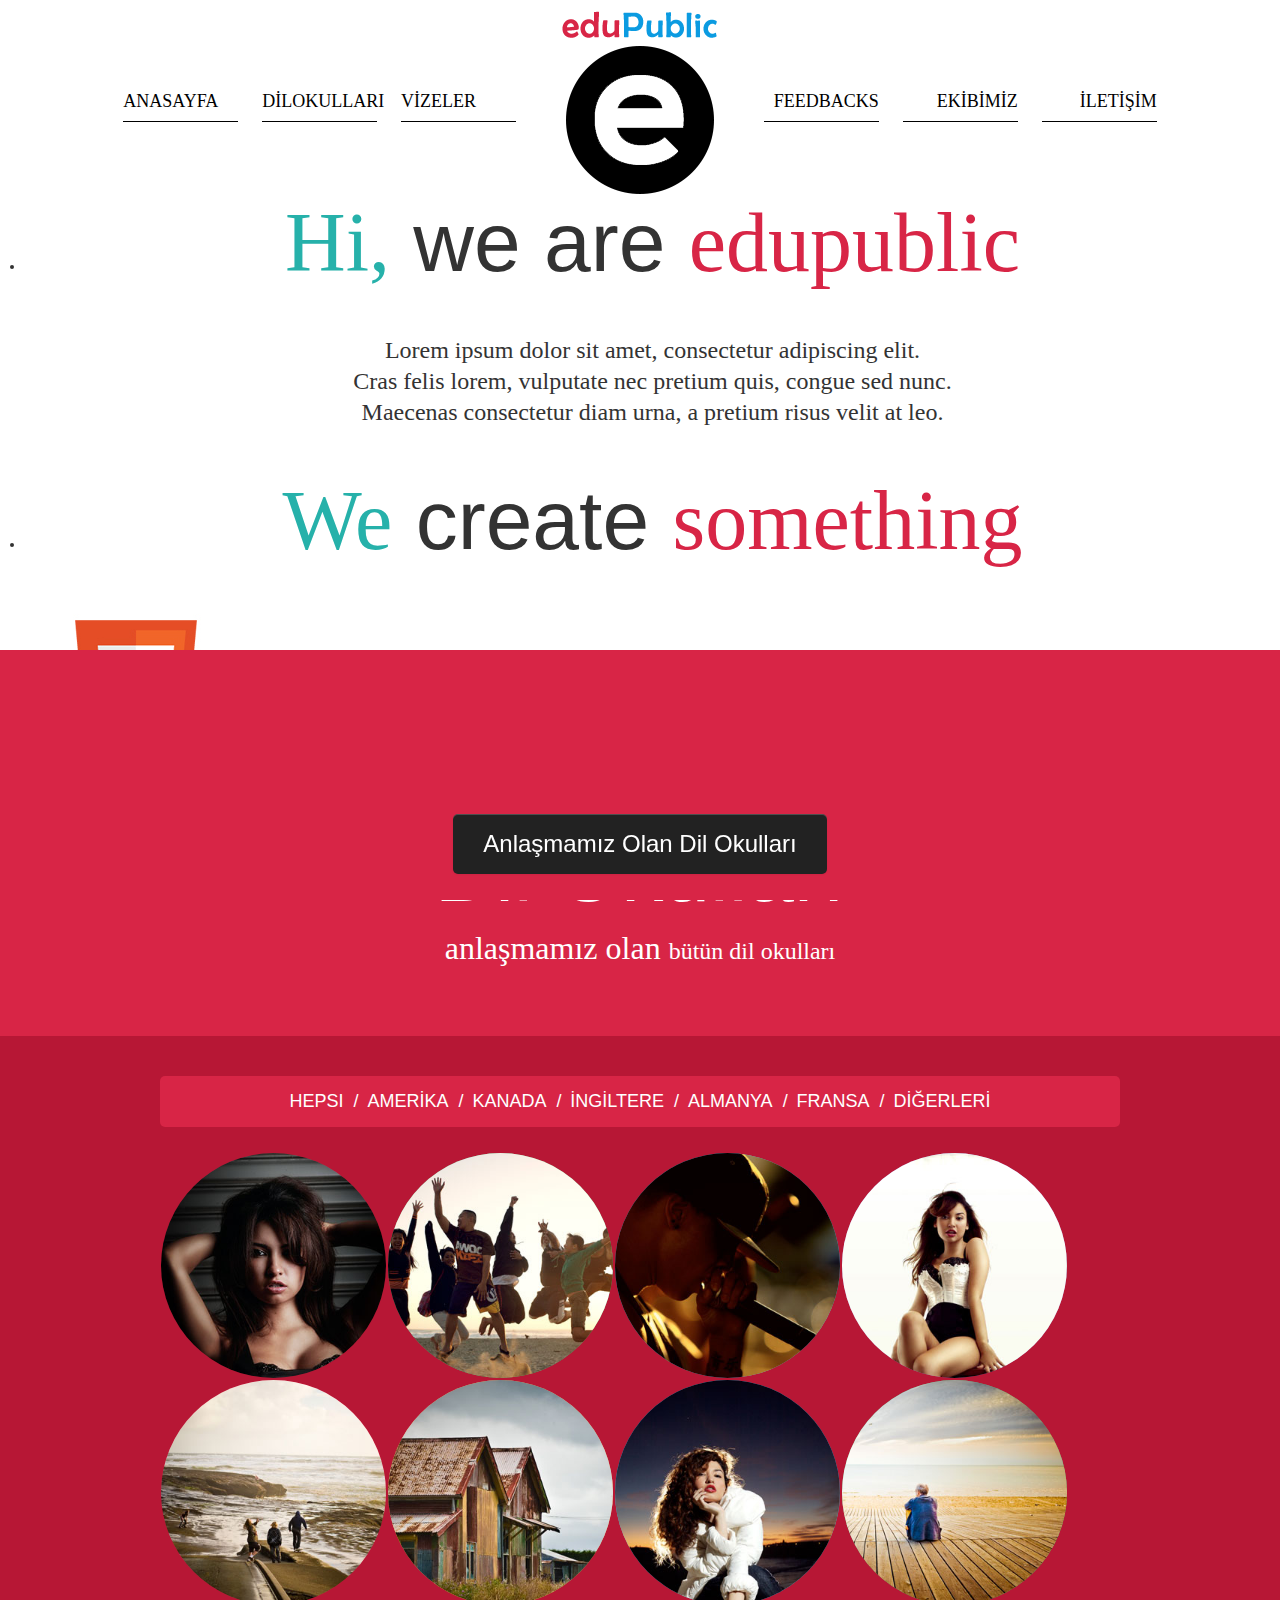
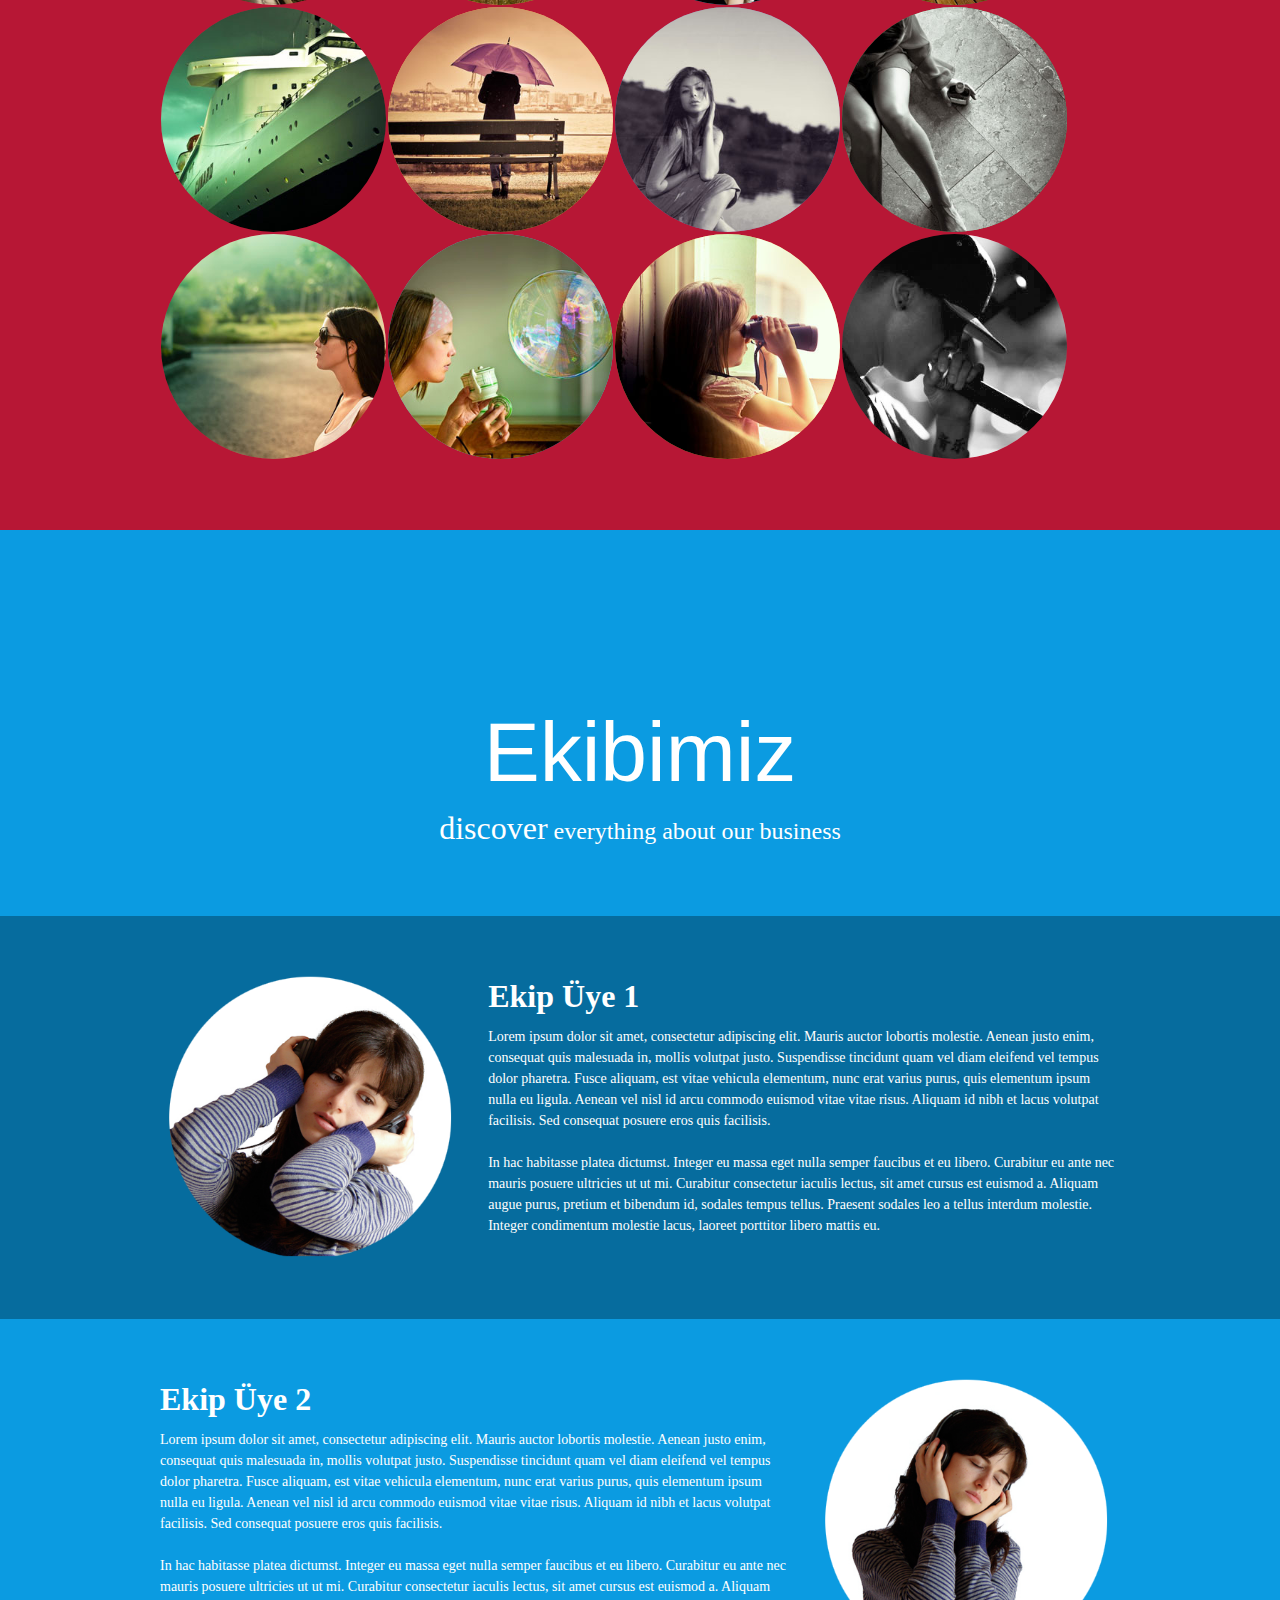
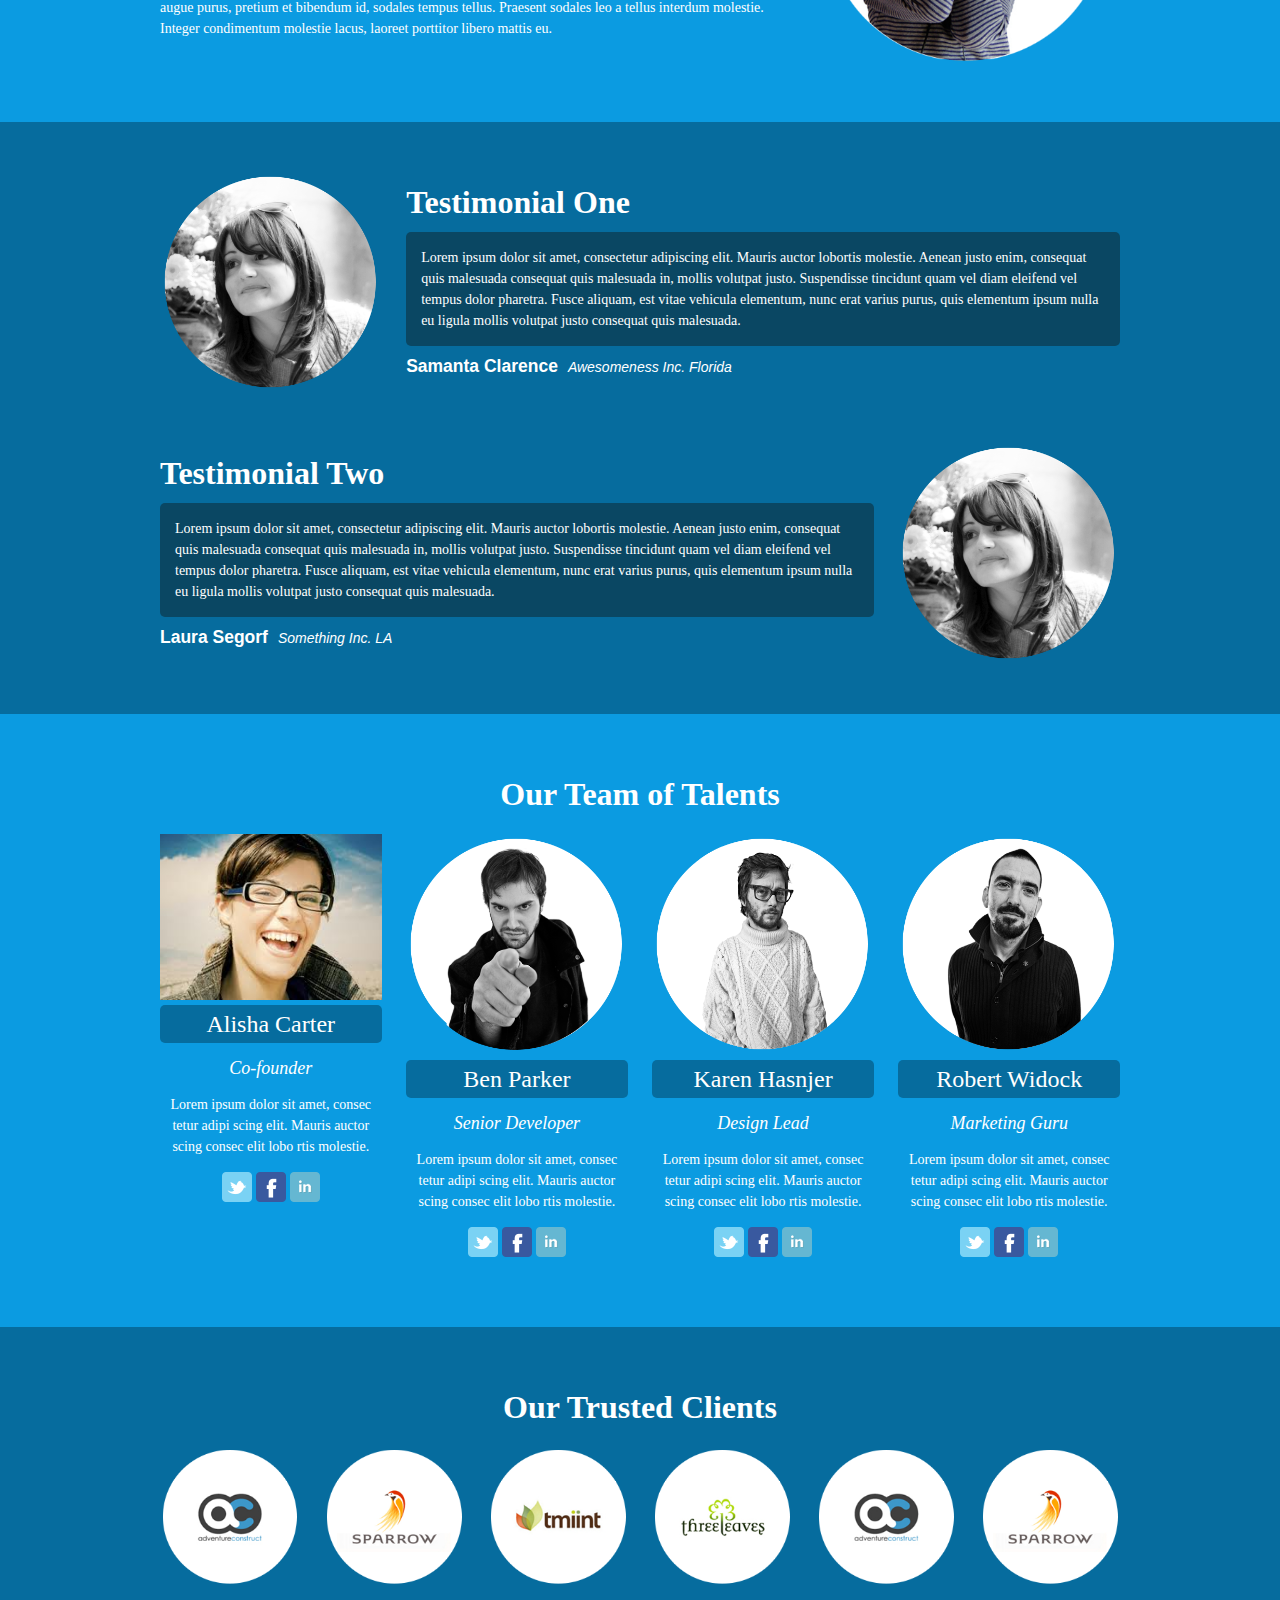
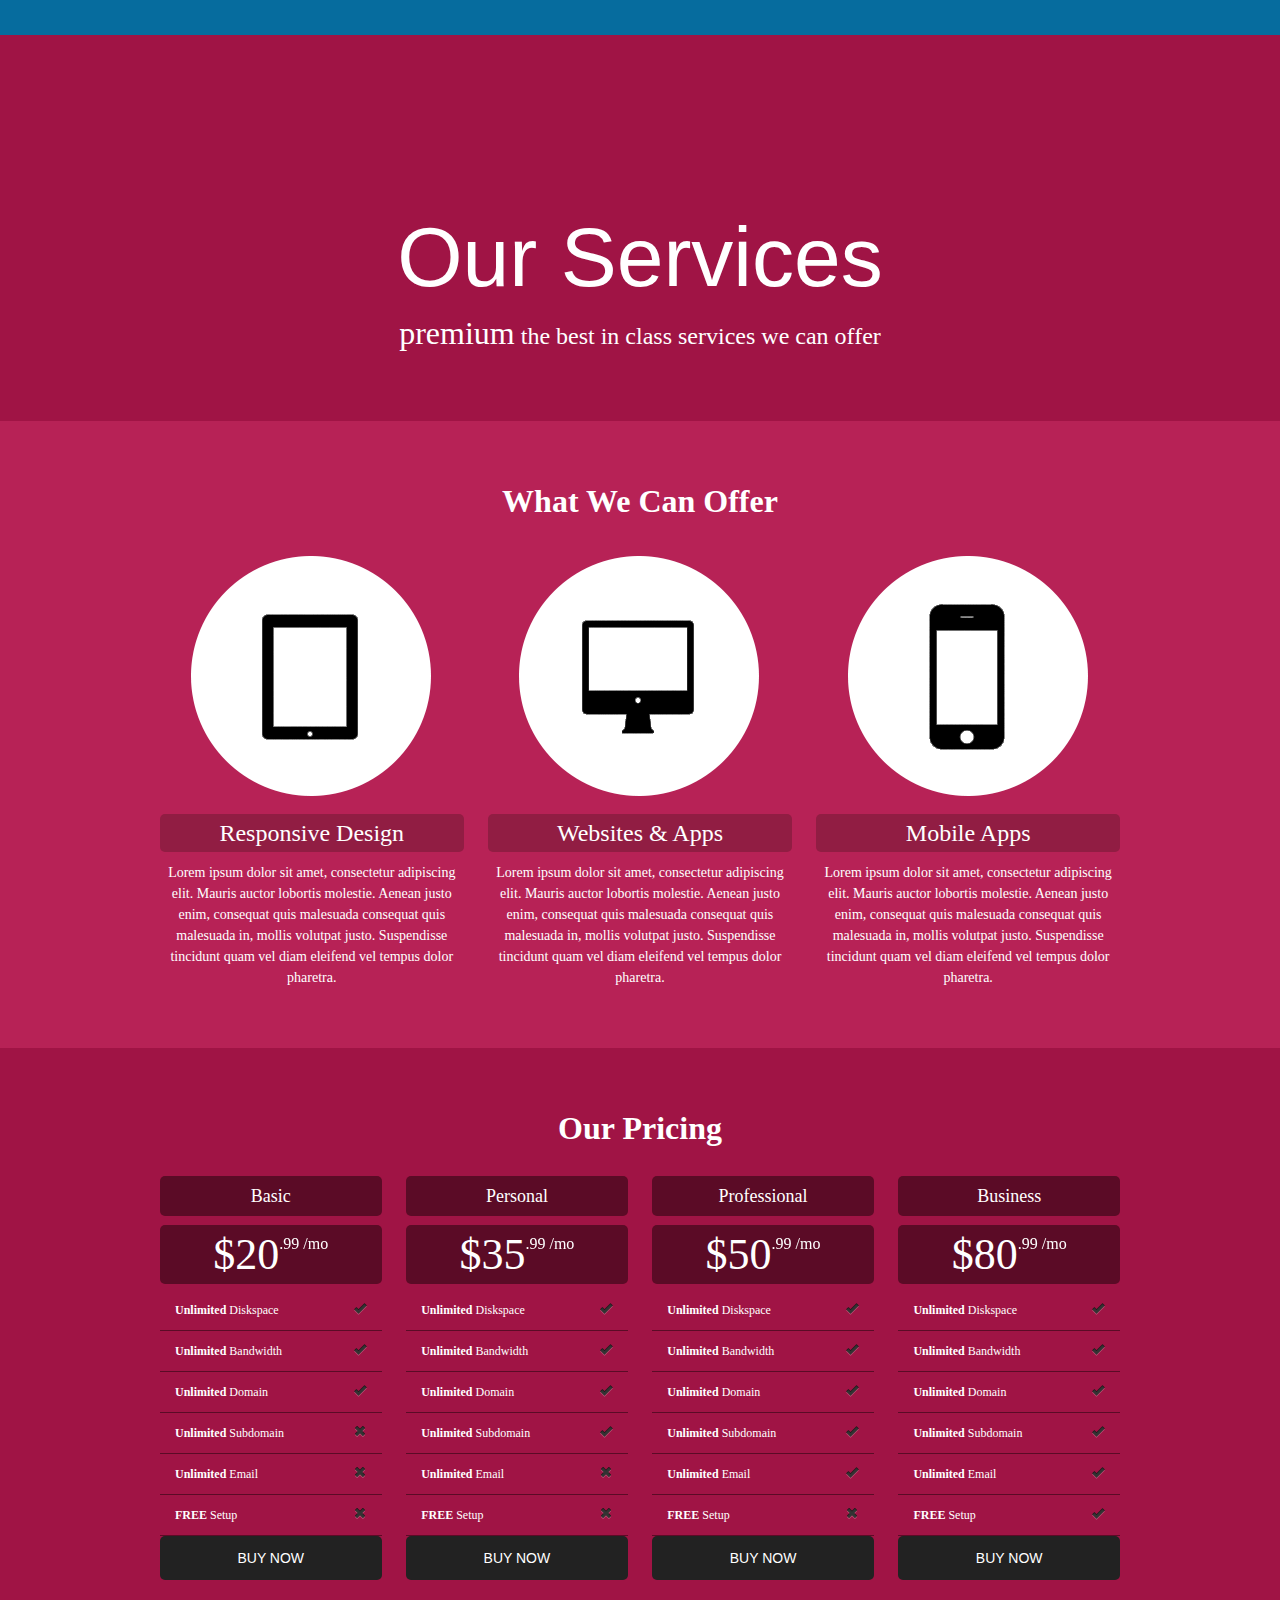
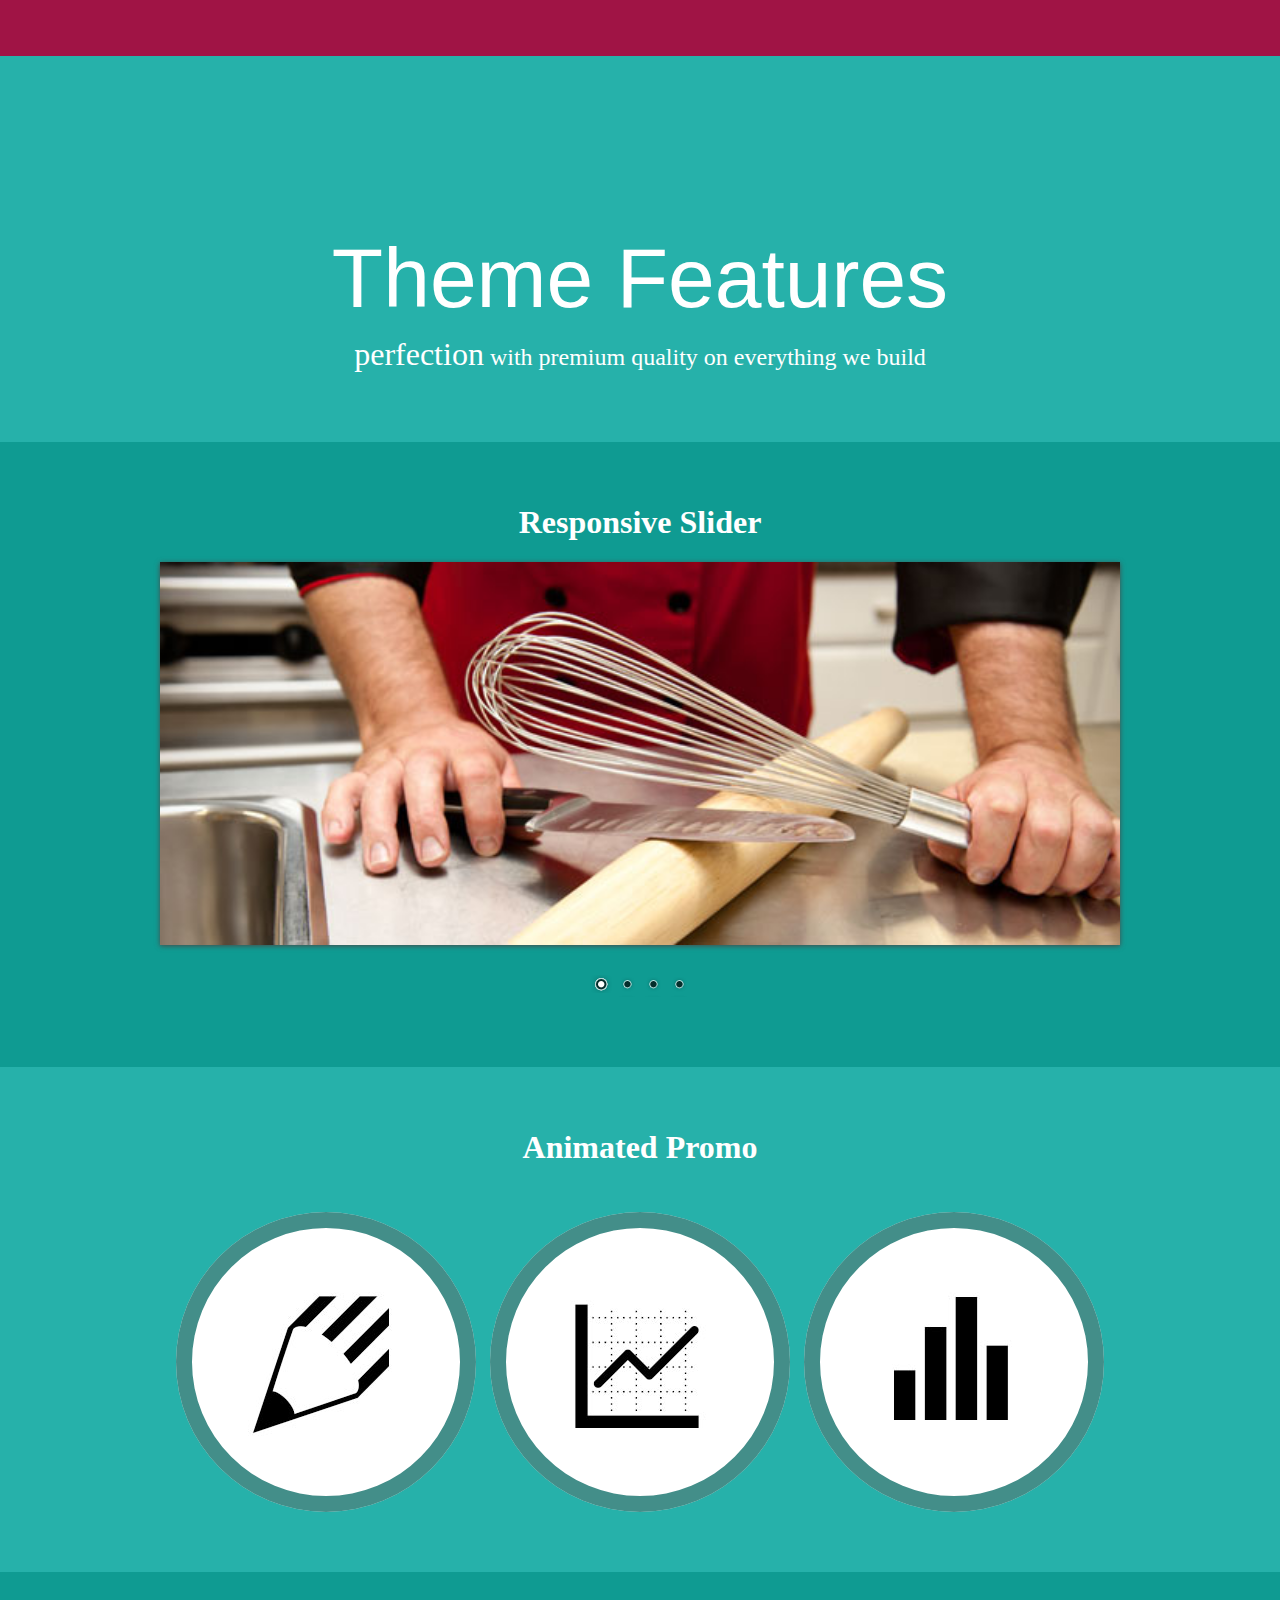
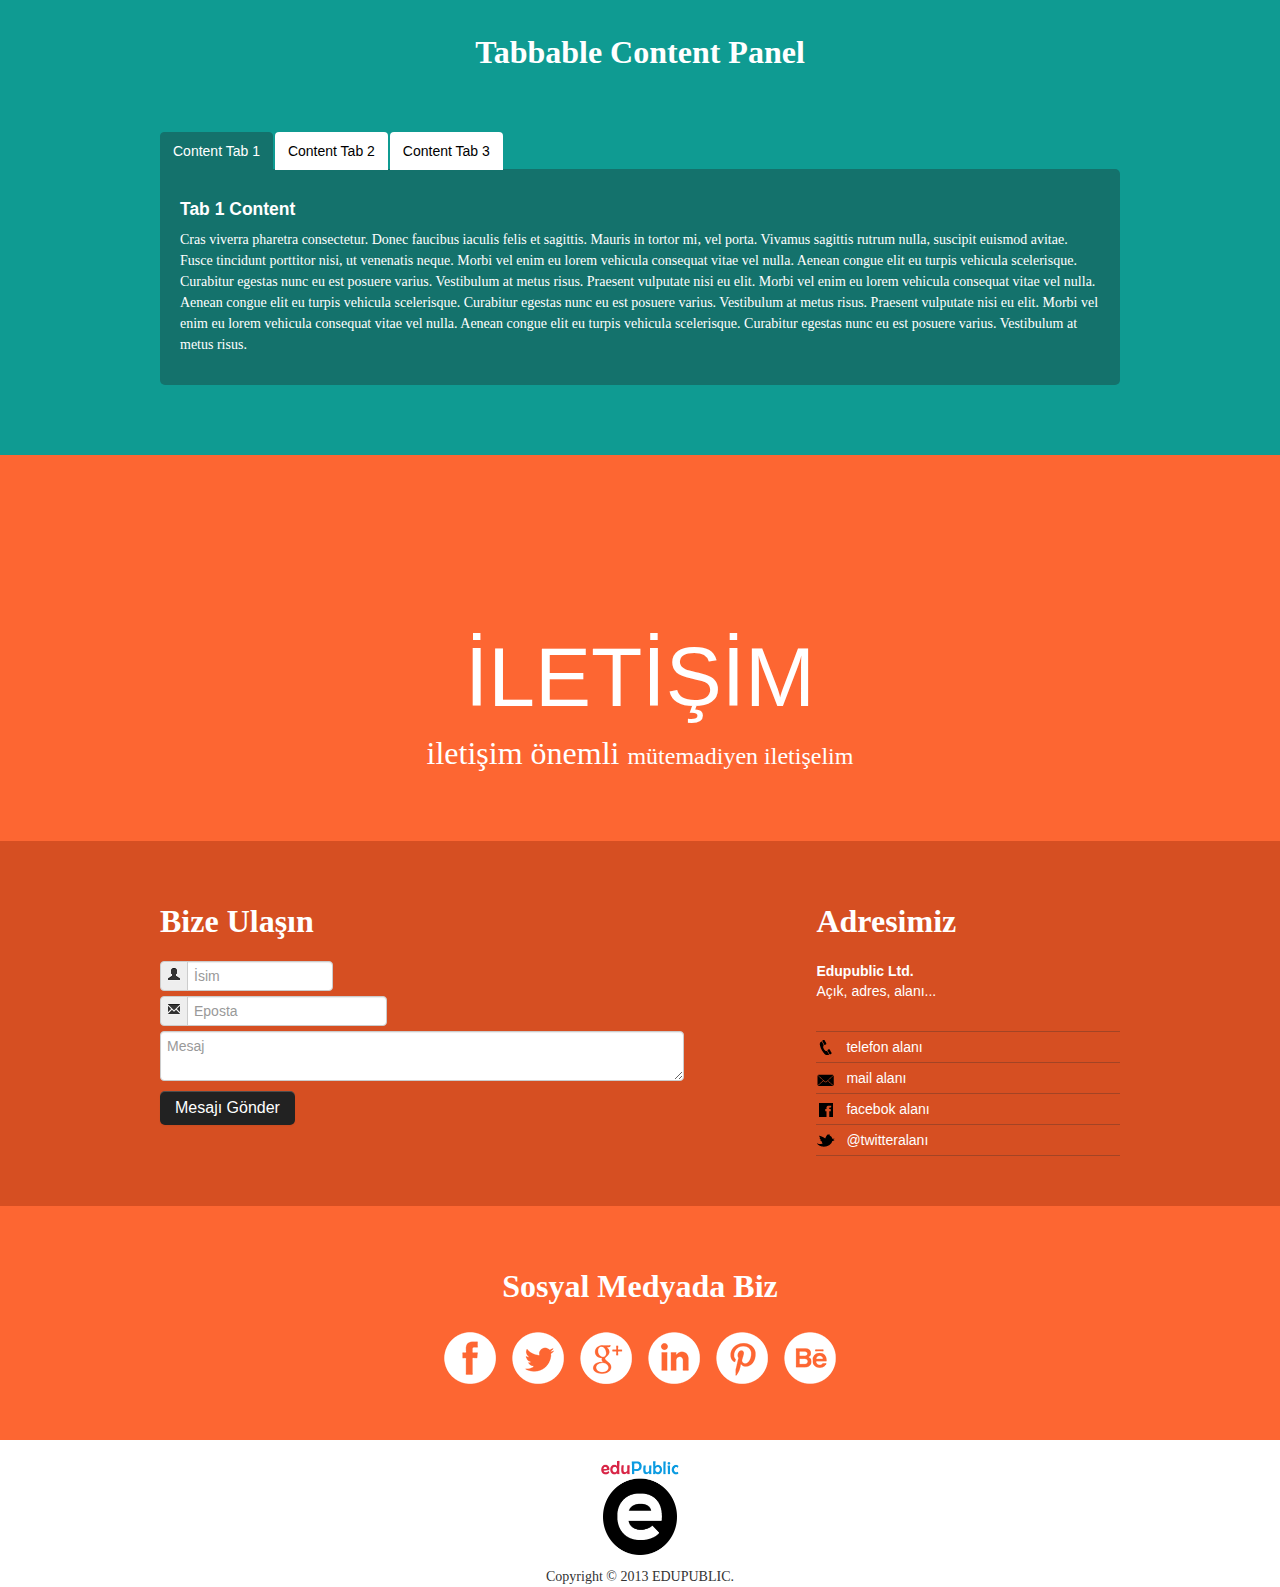
==== index.html @ b93f5db0 "chart çıkarıldı fakat problem hala sürüyor, d" ====
<!DOCTYPE html PUBLIC "-//W3C//DTD XHTML 1.0 Transitional//EN" "http://www.w3.org/TR/xhtml1/DTD/xhtml1-transitional.dtd">
<html xmlns="http://www.w3.org/1999/xhtml">
<head>
    <meta http-equiv="Content-Type" content="text/html; charset=utf-8" >
    <title>EduPublic</title>
	<meta name="viewport" content="width=device-width, initial-scale=1, maximum-scale=1">  
    <meta name="description" content="EduPublic EduPublic EduPublic EduPublic">
    <meta name="author" content="JeeMasters Project">


    <!-- Le styles -->
    <link href="assets/css/bootstrap.css" rel="stylesheet">
    <link href="assets/css/bootstrap-responsive.css" rel="stylesheet">
    <link href="assets/css/extension.css" rel="stylesheet">
    <link href="assets/css/typography.css" rel="stylesheet">
	<link rel="stylesheet" href="stylesheets/prettyPhoto.css">
    <link rel="stylesheet" href="stylesheets/prettyPhoto.css">
    <link rel="stylesheet" href="stylesheets/isotope.css">	
  <link rel="stylesheet" href="stylesheets/price-table.css">
  <link rel="stylesheet" href="stylesheets/circle-hover.css">
    <link rel="stylesheet" href="stylesheets/skill-graph.css">
    <!-- Edit the following style.css file to change the theme look and feel -->
	<link rel="stylesheet" href="stylesheets/style.css">
    <link rel="stylesheet" href="stylesheets/themes/default/default.css" type="text/css" media="screen" />
    <link rel="stylesheet" href="stylesheets/nivo-slider.css" type="text/css" media="screen" />


    <!-- REVOLUTION BANNER CSS SETTINGS -->
    <link rel="stylesheet" type="text/css" href="stylesheets/fullwidth.css" media="screen" />
  <link rel="stylesheet" type="text/css" href="stylesheets/settings.css" media="screen" />
	

    <!-- Le fav and touch icons -->
    <link rel="shortcut icon" href="assets/ico/favicon.ico">
    <link rel="apple-touch-icon-precomposed" sizes="144x144" href="assets/ico/apple-touch-icon-144-precomposed.png">
    <link rel="apple-touch-icon-precomposed" sizes="114x114" href="assets/ico/apple-touch-icon-114-precomposed.png">
    <link rel="apple-touch-icon-precomposed" sizes="72x72" href="assets/ico/apple-touch-icon-72-precomposed.png">
    <link rel="apple-touch-icon-precomposed" href="assets/ico/apple-touch-icon-57-precomposed.png">

	<!--[if lt IE 9]>
		<script src="http://html5shim.googlecode.com/svn/trunk/html5.js"></script>
		<link rel="stylesheet" href="stylesheets/ie8.css">
	<![endif]-->
	
</head>
<body>




	<!-- Primary Page Layout
	================================================== -->
				
	

  <ul class="mobile-header visible-phone visible-tablet"> 
    <li>
        <img class="mob-logo" src="images/mob-logo.png" alt="designova logo" title="designova premium web design and theme development studio" /><br/>
        <!-- Start Dropmenu for mobile -->  
        <select class="dropmenu" name="dropmenu" onChange="moveTo(this.value)">
          <option value="" selected="selected">Menu</option>
          <option value="#intro">ANASAYFA  </option>
          <option value="#portfolio">DİL OKULLARI</option> 
          <option value="#about">VİZELER</option>
          <option value="#services">FEEDBACKS</option>
          <option value="#features">EKİBİMİZ</option>
          <option value="#contact">İLETİŞİM</option> 
        </select>
        <!-- End Dropmenu for mobile -->
    </li>
  </ul>

	<header class="masthead visible-desktop">
		<nav class="links desktop-nav">
			<a class="align-left" title="home" href="#intro">ANASAYFA</a>
      <a class="align-left to-first-page" title="portfolio" href="#portfolio" >DİLOKULLARI</a>
      <a class="align-left" title="about" href="#about">VİZELER</a>
			<a id="logo" href="#"><img alt="eleg by designova" title="eleg" src="images/logo.png"/></a>
      <a class="align-right" title="services" href="#services">FEEDBACKS</a>
      <a class="align-right" title="features" href="#features">EKİBİMİZ</a>
			<a class="align-right" title="contact" href="#contact">İLETİŞİM</a>
		</nav>
	</header>


  <div class="page" id="intro" >
    
    <section class="container-fluid visible-phone visible-tablet">
      <div class="row-fluid">
        <div class="container ">
          <article class="row">

            <div class="span12 align-center">
      <a href="#"><img alt="designova logo" title="designova premium web design and theme development studio"  src="images/logo.png"/></a>
               <h1 class="main-heading"><span class="col-green alt-txt">we</span> are <span class="col-red alt-txt">edupublic</span></h1>
               <p class="promo-txt">Lorem ipsum dolor sit amet, consectetur adipiscing elit. Mauris auctor lobortis molestie. Aenean justo enim, consequat quis malesuada in, mollis volutpat justo. Suspendisse tincidunt quam vel diam.</p>
            </div>

          </article>
        </div>
      </div>
    </section>

    <div class="fullwidthbanner-container visible-desktop">
        <div class="fullwidthbanner">
            <ul>
                
                <!-- THE FIRST SLIDE -->
                <li data-transition="slideleft" data-slotamount="1" data-masterspeed="300" data-thumb="images/thumbs/thumb5.jpg">
                    
                        
                                                
                        <div class="caption fadeout sft"  
                             data-x="270" 
                             data-y="44" 
                             data-speed="700" 
                             data-start="800" 
                             data-delay="1000"
                             data-easing="easeOutExpo"  > <h1 class="main-heading add-top add-bottom"><span class="col-green alt-txt">Hi,</span> we are <span class="col-red alt-txt">edupublic</span></h1></div>
                                        
                                        
                        <div class="caption fadeout sfb"  
                             data-x="50" 
                             data-y="202" 
                             data-speed="1300" 
                             data-start="1400" 
                             data-delay="1000"
                             data-easing="easeOutExpo"  >
                             <p class="promo-txt">Lorem ipsum dolor sit amet, consectetur adipiscing elit.<br/> Cras felis lorem, vulputate nec pretium quis, congue sed nunc. <br/>Maecenas consectetur diam urna, a pretium risus velit at leo.</p>
                           </div>
                                        
                        
                </li>
                
                
                
                <!-- THE SECOND SLIDE -->
                <li data-transition="fadeout" data-slotamount="1" data-masterspeed="300" data-thumb="images/thumbs/thumb5.jpg">
                    
                        
                                                
                        <div class="caption fadeout sfb"  
                             data-x="100" 
                             data-y="44" 
                             data-speed="700" 
                             data-start="800" 
                             data-delay="500"
                             data-easing="easeOutExpo"  > <h1 class="main-heading add-top add-bottom"><span class="col-green alt-txt">We</span> create <span class="col-red alt-txt">something</span></h1></div>
                                        
                                        
                        <div class="caption fadeout sfl str"  
                             data-x="130" 
                             data-y="202" 
                             data-speed="3300" 
                             data-start="1900" 
                             data-delay="500"
                             data-easing="easeOutExpo"  >
                             <img alt="eleg by designova" title="eleg" src="images/slides/b01.jpg"/>
                           </div>

                        <div class="caption fadeout sfb stt"  
                             data-x="375" 
                             data-y="202" 
                             data-speed="3300" 
                             data-start="1400" 
                             data-delay="500"
                             data-easing="easeOutExpo"  >
                             <img alt="eleg by designova" title="eleg" src="images/slides/b02.jpg"/>
                           </div>

                        <div class="caption fadeout sfr stl"  
                             data-x="620" 
                             data-y="202" 
                             data-speed="3300" 
                             data-start="2300" 
                             data-delay="500"
                             data-easing="easeOutExpo"  >
                             <img alt="eleg by designova" title="eleg" src="images/slides/b03.jpg"/>
                           </div>
                                        
                        
                </li>
                
            
                
                <!-- THE THIRD SLIDE -->
                <li data-transition="slideleft" data-slotamount="1" data-masterspeed="300" data-thumb="images/thumbs/thumb5.jpg">
                    
                        
                                                
                        <div class="caption fadeout sft"  
                             data-x="140" 
                             data-y="44" 
                             data-speed="700" 
                             data-start="800" 
                             data-delay="1000"
                             data-easing="easeOutExpo"  > <h1 class="main-heading add-top add-bottom"><span class="col-green alt-txt">Slider</span> Revolution<span class="col-red alt-txt">!</span></h1></div>s
                                        
                                        
                        <div class="caption sfl str"  
                             data-x="230" 
                             data-y="202" 
                             data-speed="1300" 
                             data-start="1400" 
                             data-delay="1000"
                             data-easing="easeOutExpo"  >
                             <h2>Premium jQuery Plugin Included!</h2>
                           </div>

                           <div class="caption sfr stl"  
                             data-x="250" 
                             data-y="252" 
                             data-speed="1300" 
                             data-start="1400" 
                             data-delay="1000"
                             data-easing="easeOutExpo"  >
                             <h2>Animate anything as you like!</h2>
                           </div>
                                        
                        
                </li>
                
                
                
            </ul>
                        
            <div class="tp-bannertimer"></div>
        </div>
    </div>



        
    <article id="intro-intersection" class="inner-links intersection sticked add-top align-center">
      <a href="#portfolio" id="show-btn" class="btn btn-eleg-large">Anlaşmamız Olan Dil Okulları</a>
    </article>

  </div> <!-- page : ends -->
  



	<div class="page pad-top-page" id="portfolio" >
		<section class="container-fluid full-bg">
			<div class="row-fluid">
				<section class="container">

					<div class="row add-top add-bottom">
						<article class="span12">
							<h1 class="main-heading col-white">Dil Okulları</h1>
              <div><p class="sub-heading col-white"><span class="major">anlaşmamız olan </span> bütün dil okulları</p></div>
						</article>
          </div>
        </section>
      </div>
    </section>




  <section class="container-fluid portfolio-inner">
      <div class="row-fluid">
        <section class="container">

          <div class="row add-bottom">



						<article class="span12">

              <section id="options" class="clearfix align-center">
    
    
      <ul id="filters" class="option-set clearfix" data-option-key="filter">
        <li class="inner-link"><a href="#filter" data-option-value="*" class="selected">Hepsi</a></li>
        <li class="inner-link"><a href="#filter" data-option-value=".branding">AMERİKA</a></li>
        <li class="inner-link"><a href="#filter" data-option-value=".web">KANADA</a></li>
        <li class="inner-link"><a href="#filter" data-option-value=".ecommerce">İNGİLTERE</a></li>
        <li class="inner-link"><a href="#filter" data-option-value=".modern">ALMANYA</a></li>
        <li class="inner-link"><a href="#filter" data-option-value=".creative">FRANSA</a></li>
        <li class="inner-link"><a href="#filter" data-option-value=".modern, .creative">DİĞERLERİ</a></li>
        
      </ul>


  </section> <!-- #options -->
							 <div id="container" class="clearfix portfolio">
    
      
          
    
    <a class="gallery-block" href="images/portfolio/full/dummy.jpg" data-gal="prettyPhoto[portfolio]">
      <div class="element web height-02 " data-symbol="Hg" data-category="web">
      <article class="gallery-caps">
      	<h3>Başlık</h3>
      	<p>Açıklama</p>
      </article>
      <img alt="eleg by designova" title="eleg"  src="images/portfolio/p01.jpg"/>
    </div></a>

    
      
          
    <a class="gallery-block" href="images/portfolio/full/dummy.jpg" data-gal="prettyPhoto[portfolio]"><div class="element branding height-01" data-symbol="Te" data-category="branding ">
    	<article class="gallery-caps">
      	<h3>Başlık</h3>
      	<p>Açıklama</p>
      </article>
      <img alt="eleg by designova" title="eleg"   src="images/portfolio/p02.jpg"    />
    </div></a>
    
      
          
    <a class="gallery-block" href="images/portfolio/full/dummy.jpg" data-gal="prettyPhoto[portfolio]"><div class="element ecommerce height-03" data-symbol="Bi" data-category="ecommerce">
    	<article class="gallery-caps">
      	<h3>Başlık</h3>
      	<p>Açıklama</p>
      </article>
      <img alt="eleg by designova" title="eleg"   src="images/portfolio/p03.jpg"    />
    </div></a>
    
      
     
    <a class="gallery-block" href="images/portfolio/full/dummy.jpg" data-gal="prettyPhoto[portfolio]"><div class="element creative height-01" data-symbol="Ca" data-category="creative">
    	<article class="gallery-caps">
      	<h3>Başlık</h3>
      	<p>Açıklama</p>
      </article>
      <img alt="eleg by designova" title="eleg"   src="images/portfolio/p04.jpg"    />
    </div></a>



    <a class="gallery-block" href="images/portfolio/full/dummy.jpg" data-gal="prettyPhoto[portfolio]"><div class="element web  height-02 " data-symbol="Cd" data-category="web">
    	<article class="gallery-caps">
      	<h3>Başlık</h3>
      	<p>Açıklama</p>
      </article>
      <img alt="eleg by designova" title="eleg"   src="images/portfolio/p05.jpg"    />
    </div></a>
    
      
          
    
      
          
    <a class="gallery-block" href="images/portfolio/full/dummy.jpg" data-gal="prettyPhoto[portfolio]"><div class="element digital height-01" data-symbol="Re" data-category="digital">
    	<article class="gallery-caps">
      	<h3>Başlık</h3>
      	<p>Açıklama</p>
      </article>
      <img alt="eleg by designova" title="eleg"   src="images/portfolio/p06.jpg"    />
    </div></a>
    
      
          
    <a class="gallery-block" href="images/portfolio/full/dummy.jpg" data-gal="prettyPhoto[portfolio]"><div class="element ecommerce height-02 " data-symbol="Tl" data-category="ecommerce">
    	<article class="gallery-caps">
      	<h3>Başlık</h3>
      	<p>Açıklama</p>
      </article>
      <img alt="eleg by designova" title="eleg"   src="images/portfolio/p07.jpg"    />
    </div></a>
    
      
          
    <a class="gallery-block" href="images/portfolio/full/dummy.jpg" data-gal="prettyPhoto[portfolio]"><div class="element branding  height-03" data-symbol="Sb" data-category="branding ">
    	<article class="gallery-caps">
      	<h3>Başlık</h3>
      	<p>Açıklama</p>
      </article>
      <img alt="eleg by designova" title="eleg"   src="images/portfolio/p08.jpg"    />
    </div></a>
    
      
          
    <a class="gallery-block" href="images/portfolio/full/dummy.jpg" data-gal="prettyPhoto[portfolio]"><div class="element web height-01" data-symbol="Co" data-category="web">
    	<article class="gallery-caps">
      	<h3>Başlık</h3>
      	<p>Açıklama</p>
      </article>
      <img alt="eleg by designova" title="eleg"   src="images/portfolio/p09.jpg"    />
    </div></a>
    
      
          
    <a class="gallery-block" href="images/portfolio/full/dummy.jpg" data-gal="prettyPhoto[portfolio]"><div class="element digital height-03" data-symbol="Lu" data-category="digital">
    	<article class="gallery-caps">
      	<h3>Başlık</h3>
      	<p>Açıklama</p>
      </article>
      <img alt="eleg by designova" title="eleg"   src="images/portfolio/p10.jpg"    />
    </div></a>
    

    <a class="gallery-block" href="images/portfolio/full/dummy.jpg" data-gal="prettyPhoto[portfolio]"><div class="element creative  height-02 " data-symbol="Cd" data-category="creative">
    	<article class="gallery-caps">
      	<h3>Başlık</h3>
      	<p>Açıklama</p>
      </article>
      <img alt="eleg by designova" title="eleg"   src="images/portfolio/p11.jpg"    />
    </div></a>
    
      
          
    <a class="gallery-block" href="images/portfolio/full/dummy.jpg" data-gal="prettyPhoto[portfolio]"><div class="element branding height-01" data-symbol="Ca" data-category="branding">
    	<article class="gallery-caps">
      	<h3>Başlık</h3>
      	<p>Açıklama</p>
      </article>
      <img alt="eleg by designova" title="eleg"   src="images/portfolio/p12.jpg"    />
    </div></a>
    
      
          
    <a class="gallery-block" href="images/portfolio/full/dummy.jpg" data-gal="prettyPhoto[portfolio]"><div class="element web height-01" data-symbol="Re" data-category="web">
    	<article class="gallery-caps">
      	<h3>Başlık</h3>
      	<p>Açıklama</p>
      </article>
      <img alt="eleg by designova" title="eleg"   src="images/portfolio/p13.jpg"    />
    </div></a>
    
      
          
    <a class="gallery-block" href="images/portfolio/full/dummy.jpg" data-gal="prettyPhoto[portfolio]"><div class="element ecommerce height-02 " data-symbol="Tl" data-category="ecommerce">
    	<article class="gallery-caps">
      	<h3>Başlık</h3>
      	<p>Açıklama</p>
      </article>
      <img alt="eleg by designova" title="eleg"   src="images/portfolio/p14.jpg"    />
    </div></a>
    
      
          
    <a class="gallery-block" href="images/portfolio/full/dummy.jpg" data-gal="prettyPhoto[portfolio]"><div class="element digital  height-03" data-symbol="Sb" data-category="digital ">
    	<article class="gallery-caps">
      	<h3>Başlık</h3>
      	<p>Açıklama</p>
      </article>
      <img alt="eleg by designova" title="eleg"   src="images/portfolio/p15.jpg"    />
    </div></a>
    
      
          
    <a class="gallery-block" href="images/portfolio/full/dummy.jpg" data-gal="prettyPhoto[portfolio]"><div class="element web height-01" data-symbol="Co" data-category="web">
    	<article class="gallery-caps">
      	<h3>Başlık</h3>
      	<p>Açıklama</p>
      </article>
      <img alt="eleg by designova" title="eleg"   src="images/portfolio/p16.jpg"    />
    </div></a>
    
      
    
  </div> <!-- #container -->

						</article>
					</div><!-- row : ends -->

				</section>
			</div>
		</section>
	</div> <!-- page : ends -->
	


	<div class="page pad-top-page" id="about" >
    <section class="container-fluid full-bg">
      <div class="row-fluid">
        <section class="container">

          <div class="row add-top add-bottom">
            <article class="span12">
              <h1 class="main-heading col-white">Ekibimiz</h1>
              <div><p class="sub-heading col-white"><span class="major">discover</span> everything about our business</p></div>
            </article>
          </div><!-- row : ends -->

        </section>
      </div>
    </section>



    <section class="container-fluid about-inner">
      <div class="row-fluid">
        <section class="container">

          <div class="row add-top add-bottom">
            <article class="span4 image center-mobile">
              <img alt="eleg by designova" title="eleg" src="images/about/about01.png"/>
            </article>
            <article class="span8 col-white center-mobile">
              <h3>Ekip Üye 1</h3>
              <p>Lorem ipsum dolor sit amet, consectetur adipiscing elit. Mauris auctor lobortis molestie. Aenean justo enim, consequat quis malesuada in, mollis volutpat justo. Suspendisse tincidunt quam vel diam eleifend vel tempus dolor pharetra. Fusce aliquam, est vitae vehicula elementum, nunc erat varius purus, quis elementum ipsum nulla eu ligula. Aenean vel nisl id arcu commodo euismod vitae vitae risus. Aliquam id nibh et lacus volutpat facilisis. Sed consequat posuere eros quis facilisis. <br/><br/>In hac habitasse platea dictumst. Integer eu massa eget nulla semper faucibus et eu libero. Curabitur eu ante nec mauris posuere ultricies ut ut mi. Curabitur consectetur iaculis lectus, sit amet cursus est euismod a. Aliquam augue purus, pretium et bibendum id, sodales tempus tellus. Praesent sodales leo a tellus interdum molestie. Integer condimentum molestie lacus, laoreet porttitor libero mattis eu.</p>
            </article>
          </div><!-- row : ends -->

        </section>
      </div>
    </section>


    <section class="container-fluid">
      <div class="row-fluid">
        <section class="container">

          <div class="row add-top add-bottom">
            <article class="span8 col-white center-mobile">
              <h3>Ekip Üye 2</h3>
              <p>Lorem ipsum dolor sit amet, consectetur adipiscing elit. Mauris auctor lobortis molestie. Aenean justo enim, consequat quis malesuada in, mollis volutpat justo. Suspendisse tincidunt quam vel diam eleifend vel tempus dolor pharetra. Fusce aliquam, est vitae vehicula elementum, nunc erat varius purus, quis elementum ipsum nulla eu ligula. Aenean vel nisl id arcu commodo euismod vitae vitae risus. Aliquam id nibh et lacus volutpat facilisis. Sed consequat posuere eros quis facilisis. <br/><br/>In hac habitasse platea dictumst. Integer eu massa eget nulla semper faucibus et eu libero. Curabitur eu ante nec mauris posuere ultricies ut ut mi. Curabitur consectetur iaculis lectus, sit amet cursus est euismod a. Aliquam augue purus, pretium et bibendum id, sodales tempus tellus. Praesent sodales leo a tellus interdum molestie. Integer condimentum molestie lacus, laoreet porttitor libero mattis eu.</p>
            </article>
            <article class="span4 image center-mobile">
              <img alt="eleg by designova" title="eleg" src="images/about/about02.png"/>
            </article>
          </div><!-- row : ends -->

        </section>
      </div>
    </section>


    <section class="container-fluid about-inner">
      <div class="row-fluid">
        <section class="container">

          <div class="row add-top add-bottom">
            <article class="span3 image center-mobile">
              <img alt="eleg by designova" title="eleg" src="images/about/about03.png"/>
            </article>
            <article class="span9 col-white center-mobile">
              <h3>Testimonial One</h3>
              <div class="about-quote">
              <p>Lorem ipsum dolor sit amet, consectetur adipiscing elit. Mauris auctor lobortis molestie. Aenean justo enim, consequat quis malesuada consequat quis malesuada in, mollis volutpat justo. Suspendisse tincidunt quam vel diam eleifend vel tempus dolor pharetra. Fusce aliquam, est vitae vehicula elementum, nunc erat varius purus, quis elementum ipsum nulla eu ligula  mollis volutpat justo consequat quis malesuada.</p>
              </div>
              <div class="about-quote-sub pull-left center-mobile">
              <h4>Samanta Clarence<span>Awesomeness Inc. Florida</span></h4>
              </div>
            </article>
          </div><!-- row : ends -->

          <div class="row add-top add-bottom">
            <article class="span9 col-white center-mobile">
              <h3>Testimonial Two</h3>
              <div class="about-quote">
              <p>Lorem ipsum dolor sit amet, consectetur adipiscing elit. Mauris auctor lobortis molestie. Aenean justo enim, consequat quis malesuada consequat quis malesuada in, mollis volutpat justo. Suspendisse tincidunt quam vel diam eleifend vel tempus dolor pharetra. Fusce aliquam, est vitae vehicula elementum, nunc erat varius purus, quis elementum ipsum nulla eu ligula  mollis volutpat justo consequat quis malesuada.</p>
              </div>
              <div class="about-quote-sub pull-left center-mobile">
              <h4>Laura Segorf<span>Something Inc. LA</span></h4>
              </div>
            </article>
            <article class="span3 image center-mobile">
              <img alt="eleg by designova" title="eleg" src="images/about/about03.png"/>
            </article>
          </div><!-- row : ends -->

        </section>
      </div>
    </section>


    <section class="container-fluid">
      <div class="row-fluid">
        <section class="container">
          <div class="row add-top">
            <article class="span12 col-white">
            <h3 class="inner-sub-caps">Our Team of Talents</h3>
            </article>
          </div>
          <div class="row add-top-half add-bottom">
            <article class="span3 col-white about-team-block center-mobile">
              <img alt="eleg by designova" title="eleg" class="image" src="images/team/team01.jpg"/>
              <h4>Alisha Carter</h4>
              <p class="about-team-des">Co-founder</p>
              <p>Lorem ipsum dolor sit amet, consec tetur adipi scing elit. Mauris auctor scing consec elit lobo rtis molestie.</p>
              <nav class="about-team-social">
                <a href="#"><img alt="eleg by designova" title="eleg"  src="images/icons/t01.png"/></a>
                <a href="#"><img alt="eleg by designova" title="eleg"  src="images/icons/t02.png"/></a>
                <a href="#"><img alt="eleg by designova" title="eleg"  src="images/icons/t03.png"/></a>
              </nav>
            </article>
            <article class="span3 col-white about-team-block center-mobile">
              <img alt="eleg by designova" title="eleg" class="image" src="images/team/team02.png"/>
              <h4>Ben Parker</h4>
              <p class="about-team-des">Senior Developer</p>
              <p>Lorem ipsum dolor sit amet, consec tetur adipi scing elit. Mauris auctor scing consec elit lobo rtis molestie.</p>
              <nav class="about-team-social">
                <a href="#"><img alt="eleg by designova" title="eleg"  src="images/icons/t01.png"/></a>
                <a href="#"><img alt="eleg by designova" title="eleg"  src="images/icons/t02.png"/></a>
                <a href="#"><img alt="eleg by designova" title="eleg"  src="images/icons/t03.png"/></a>
              </nav>
            </article>
            <article class="span3 col-white about-team-block center-mobile">
              <img alt="eleg by designova" title="eleg" class="image" src="images/team/team03.png"/>
              <h4>Karen Hasnjer</h4>
              <p class="about-team-des">Design Lead</p>
              <p>Lorem ipsum dolor sit amet, consec tetur adipi scing elit. Mauris auctor scing consec elit lobo rtis molestie.</p>
              <nav class="about-team-social">
                <a href="#"><img alt="eleg by designova" title="eleg"  src="images/icons/t01.png"/></a>
                <a href="#"><img alt="eleg by designova" title="eleg"  src="images/icons/t02.png"/></a>
                <a href="#"><img alt="eleg by designova" title="eleg"  src="images/icons/t03.png"/></a>
              </nav>
            </article>
            <article class="span3 col-white about-team-block center-mobile">
              <img alt="eleg by designova" title="eleg" class="image" src="images/team/team04.png"/>
              <h4>Robert Widock</h4>
              <p class="about-team-des">Marketing Guru</p>
              <p>Lorem ipsum dolor sit amet, consec tetur adipi scing elit. Mauris auctor scing consec elit lobo rtis molestie.</p>
              <nav class="about-team-social">
                <a href="#"><img alt="eleg by designova" title="eleg"  src="images/icons/t01.png"/></a>
                <a href="#"><img alt="eleg by designova" title="eleg"  src="images/icons/t02.png"/></a>
                <a href="#"><img alt="eleg by designova" title="eleg"  src="images/icons/t03.png"/></a>
              </nav>
            </article>

          </div><!-- row : ends -->

        </section>
      </div>
    </section>


    <section class="container-fluid about-inner">
      <div class="row-fluid">
        <section class="container">

          <div class="row add-top">
            <article class="span12 col-white">
            <h3 class="inner-sub-caps">Our Trusted Clients</h3>
            </article>
          </div>

          <div class="row add-top-half add-bottom">
            <article class="span2 center-mobile">
              <img alt="eleg by designova" title="eleg" src="images/clients/c01.png"/>
            </article>
            <article class="span2 center-mobile">
              <img alt="eleg by designova" title="eleg" src="images/clients/c02.png"/>
            </article>
            <article class="span2 center-mobile">
              <img alt="eleg by designova" title="eleg" src="images/clients/c03.png"/>
            </article>
            <article class="span2 center-mobile">
              <img alt="eleg by designova" title="eleg" src="images/clients/c04.png"/>
            </article>
            <article class="span2 center-mobile">
              <img alt="eleg by designova" title="eleg" src="images/clients/c01.png"/>
            </article>
            <article class="span2 center-mobile">
              <img alt="eleg by designova" title="eleg" src="images/clients/c02.png"/>
            </article>
          </div><!-- row : ends -->

        </section>
      </div>
    </section>

  </div> <!-- page : ends -->




  <div class="page pad-top-page" id="services" >


    <section class="container-fluid full-bg">
      <div class="row-fluid">
        <section class="container">

          <div class="row add-top add-bottom">
            <article class="span12">
              <h1 class="main-heading col-white">Our Services</h1>
              <div><p class="sub-heading col-white"><span class="major">premium</span> the best in class services we can offer</p></div>
            </article>
          </div><!-- row : ends -->

        </section>
      </div>
    </section>


    <section class="container-fluid services-inner">
      <div class="row-fluid">
        <section class="container">

          <div class="row add-top">
            <article class="span12 col-white">
            <h3 class="inner-sub-caps">What We Can Offer</h3>
            </article>
          </div>

          <div class="row add-top-half add-bottom">
            <article class="span4 image align-center col-white services-block center-mobile">
              <img alt="eleg by designova" title="eleg" src="images/services/f01.png"/>
              <h4>Responsive Design</h4>
              <p>Lorem ipsum dolor sit amet, consectetur adipiscing elit. Mauris auctor lobortis molestie. Aenean justo enim, consequat quis malesuada consequat quis malesuada in, mollis volutpat justo. Suspendisse tincidunt quam vel diam eleifend vel tempus dolor pharetra.</p>
            </article>

            <article class="span4 image align-center col-white services-block center-mobile">
              <img alt="eleg by designova" title="eleg" src="images/services/f02.png"/>
              <h4>Websites &amp; Apps</h4>
              <p>Lorem ipsum dolor sit amet, consectetur adipiscing elit. Mauris auctor lobortis molestie. Aenean justo enim, consequat quis malesuada consequat quis malesuada in, mollis volutpat justo. Suspendisse tincidunt quam vel diam eleifend vel tempus dolor pharetra.</p>
            </article>

            <article class="span4 image align-center col-white services-block center-mobile">
              <img alt="eleg by designova" title="eleg" src="images/services/f03.png"/>
              <h4>Mobile Apps</h4>
              <p>Lorem ipsum dolor sit amet, consectetur adipiscing elit. Mauris auctor lobortis molestie. Aenean justo enim, consequat quis malesuada consequat quis malesuada in, mollis volutpat justo. Suspendisse tincidunt quam vel diam eleifend vel tempus dolor pharetra.</p>
            </article>
            
          </div><!-- row : ends -->

        </section>
      </div>
    </section>



    <section class="container-fluid">
      <div class="row-fluid">
        <section class="container">

          <div class="row add-top">
            <article class="span12 col-white">
            <h3 class="inner-sub-caps">Our Pricing</h3>
            </article>
          </div>

          <div class="row pricing-black add-bottom">
                <div class="span3 pricing-table animate add-shadow">
                  <ul>
                    <li class="pricing-header-row-1">
                      <div class="package-title">
                        <h2 class="no-bold">Basic</h2>
                      </div>
                    </li>
                    <li class="pricing-header-row-2">
                      <div class="package-price">
                        <h1 class="no-bold">$20<span class="cents">.99 /mo</span></h1>
                      </div>
                    </li>
                    <li class="pricing-content-row-odd pull-down">
                      <b>Unlimited</b> Diskspace
                      <span class="r-float"><i class="icon-ok"></i></span>
                    </li>
                    <li class="pricing-content-row-even">
                      <b>Unlimited</b> Bandwidth
                      <span class="r-float"><i class="icon-ok"></i></span>
                    </li>
                    <li class="pricing-content-row-odd">
                      <b>Unlimited</b> Domain
                      <span class="r-float"><i class="icon-ok"></i></span>
                    </li>
                    <li class="pricing-content-row-even">
                      <b>Unlimited</b> Subdomain
                      <span class="r-float"><i class="icon-remove"></i></span>
                    </li>
                    <li class="pricing-content-row-odd">
                      <b>Unlimited</b> Email
                      <span class="r-float"><i class="icon-remove"></i></span>
                    </li>
                    <li class="pricing-content-row-even">
                      <b>FREE</b> Setup
                      <span class="r-float"><i class="icon-remove"></i></span>
                    </li>
                    <li class="pricing-footer">
                      <button class="price-button">Buy Now</button>
                    </li>
                  </ul>
                </div>
                <div class="span3 pricing-table animate add-shadow">
                  <ul>
                    <li class="pricing-header-row-1">
                      <div class="package-title">
                        <h2 class="no-bold">Personal</h2>
                      </div>
                    </li>
                    <li class="pricing-header-row-2">
                      <div class="package-price">
                        <h1 class="no-bold">$35<span class="cents">.99 /mo</span></h1>
                      </div>
                    </li>
                    <li class="pricing-content-row-odd pull-down">
                      <b>Unlimited</b> Diskspace
                      <span class="r-float"><i class="icon-ok"></i></span>
                    </li>
                    <li class="pricing-content-row-even">
                      <b>Unlimited</b> Bandwidth
                      <span class="r-float"><i class="icon-ok"></i></span>
                    </li>
                    <li class="pricing-content-row-odd">
                      <b>Unlimited</b> Domain
                      <span class="r-float"><i class="icon-ok"></i></span>
                    </li>
                    <li class="pricing-content-row-even">
                      <b>Unlimited</b> Subdomain
                      <span class="r-float"><i class="icon-ok"></i></span>
                    </li>
                    <li class="pricing-content-row-odd">
                      <b>Unlimited</b> Email
                      <span class="r-float"><i class="icon-remove"></i></span>
                    </li>
                    <li class="pricing-content-row-even">
                      <b>FREE</b> Setup
                      <span class="r-float"><i class="icon-remove"></i></span>
                    </li>
                    <li class="pricing-footer">
                      <button class="price-button">Buy Now</button>
                    </li>
                  </ul>
                </div>
                <div class="span3 pricing-table animate add-shadow">
                  <ul>
                    <li class="pricing-header-row-1">
                      <div class="package-title">
                        <h2 class="no-bold">Professional</h2>
                      </div>
                    </li>
                    <li class="pricing-header-row-2">
                      <div class="package-price">
                        <h1 class="no-bold">$50<span class="cents">.99 /mo</span></h1>
                      </div>
                    </li>
                    <li class="pricing-content-row-odd pull-down">
                      <b>Unlimited</b> Diskspace
                      <span class="r-float"><i class="icon-ok"></i></span>
                    </li>
                    <li class="pricing-content-row-even">
                      <b>Unlimited</b> Bandwidth
                      <span class="r-float"><i class="icon-ok"></i></span>
                    </li>
                    <li class="pricing-content-row-odd">
                      <b>Unlimited</b> Domain
                      <span class="r-float"><i class="icon-ok"></i></span>
                    </li>
                    <li class="pricing-content-row-even">
                      <b>Unlimited</b> Subdomain
                      <span class="r-float"><i class="icon-ok"></i></span>
                    </li>
                    <li class="pricing-content-row-odd">
                      <b>Unlimited</b> Email
                      <span class="r-float"><i class="icon-ok"></i></span>
                    </li>
                    <li class="pricing-content-row-even">
                      <b>FREE</b> Setup
                      <span class="r-float"><i class="icon-remove"></i></span>
                    </li>
                    <li class="pricing-footer">
                      <button class="price-button">Buy Now</button>
                    </li>
                  </ul>
                </div>
                <div class="span3 pricing-table animate add-shadow">
                  <ul>
                    <li class="pricing-header-row-1">
                      <div class="package-title">
                        <h2 class="no-bold">Business</h2>
                      </div>
                    </li>
                    <li class="pricing-header-row-2">
                      <div class="package-price">
                        <h1 class="no-bold">$80<span class="cents">.99 /mo</span></h1>
                      </div>
                    </li>
                    <li class="pricing-content-row-odd pull-down">
                      <b>Unlimited</b> Diskspace
                      <span class="r-float"><i class="icon-ok"></i></span>
                    </li>
                    <li class="pricing-content-row-even">
                      <b>Unlimited</b> Bandwidth
                      <span class="r-float"><i class="icon-ok"></i></span>
                    </li>
                    <li class="pricing-content-row-odd">
                      <b>Unlimited</b> Domain
                      <span class="r-float"><i class="icon-ok"></i></span>
                    </li>
                    <li class="pricing-content-row-even">
                      <b>Unlimited</b> Subdomain
                      <span class="r-float"><i class="icon-ok"></i></span>
                    </li>
                    <li class="pricing-content-row-odd">
                      <b>Unlimited</b> Email
                      <span class="r-float"><i class="icon-ok"></i></span>
                    </li>
                    <li class="pricing-content-row-even">
                      <b>FREE</b> Setup
                      <span class="r-float"><i class="icon-ok"></i></span>
                    </li>
                    <li class="pricing-footer">
                      <button class="price-button">Buy Now</button>
                    </li>
                  </ul>
                </div>
                <!-- pricing area : ends -->
             </div>

        </section>
      </div>
    </section>



  </div> <!-- page : ends -->







  <div class="page pad-top-page" id="features" >
    <section class="container-fluid full-bg">
      <div class="row-fluid">
        <section class="container">

          <div class="row add-top add-bottom">
            <article class="span12">
              <h1 class="main-heading col-white">Theme Features</h1>
              <div><p class="sub-heading col-white"><span class="major">perfection</span> with premium quality on everything we build</p></div>
            </article>
          </div><!-- row : ends -->

        </section>
      </div>
    </section>


    <section class="container-fluid features-inner">
      <div class="row-fluid">
        <section class="container">

          <div class="row add-top">
            <article class="span12 col-white">
            <h3 class="inner-sub-caps">Responsive Slider</h3>
            </article>
          </div>

          <div class="row add-top-half add-bottom">
            
            <div class="slider-wrapper theme-default">
            <div id="slider" class="nivoSlider center-mobile">
                <img src="images/slider/toystory.jpg" data-thumb="images/toystory.jpg" alt="" />
                <img src="images/slider/up.jpg" data-thumb="images/up.jpg" alt="" title="This is an example of a caption" />
                <img src="images/slider/walle.jpg" data-thumb="images/walle.jpg" alt="" data-transition="slideInLeft" />
                <img src="images/slider/nemo.jpg" data-thumb="images/nemo.jpg" alt="" title="#htmlcaption" />
            </div>
            <div id="htmlcaption" class="nivo-html-caption">
                <strong>This</strong> is an example of a <em>HTML</em> caption with <a href="#">a link</a>. 
            </div>
        </div>
            
          </div><!-- row : ends -->

        </section>
      </div>
    </section>


    <section class="container-fluid">
      <div class="row-fluid">
        <section class="container">

          <div class="row add-top">
            <article class="span12 col-white">
            <h3 class="inner-sub-caps">Animated Promo</h3>
            </article>
          </div>

          <div class="row add-top-half add-bottom">
            
            <div class="container main">
         
         <ul class="ch-grid">
          <li>
            <div class="ch-item">       
              <div class="ch-info">
                <div class="ch-info-front ch-img-1"></div>
                <div class="ch-info-back">
                  <h3>Clean</h3>
                  <p>by Alexander Shumihin <a href="http://drbl.in/eAoj">View on Dribbble</a></p>
                </div>  
              </div>
            </div>
          </li>
          <li>
            <div class="ch-item">
              <div class="ch-info">
                <div class="ch-info-front ch-img-2"></div>
                <div class="ch-info-back">
                  <h3>Minimal</h3>
                  <p>by Zoe Ingram <a href="http://drbl.in/eCcV">View on Dribbble</a></p>
                </div>
              </div>
            </div>
          </li>
          <li>
            <div class="ch-item">
              <div class="ch-info">
                <div class="ch-info-front ch-img-3"></div>
                <div class="ch-info-back">
                  <h3>Modern</h3>
                  <p>by Eileen Tjan <a href="http://drbl.in/ewTL">View on Dribbble</a></p>
                </div>
              </div>
            </div>
          </li>
        </ul>
         

        </div>
            
          </div><!-- row : ends -->

        </section>
      </div>
    </section>


    <section class="container-fluid features-inner">
      <div class="row-fluid">
        <section class="container">

          <div class="row add-top">
            <article class="span12 col-white">
            <h3 class="inner-sub-caps">Tabbable Content Panel</h3>
            </article>
          </div>

          <div class="row">
          
            <article class="span12 add-top add-bottom">
                  <div class="tabbable"> <!-- Only required for left/right tabs -->
                    <ul class="nav nav-tabs">
                    <li class="active"><a data-toggle="tab" href="#tab1">Content Tab 1</a></li>
                    <li class=""><a data-toggle="tab" href="#tab2">Content Tab 2</a></li>
                    <li class=""><a data-toggle="tab" href="#tab3">Content Tab 3</a></li>
                    </ul>
                    <div class="tab-content">
                      <div id="tab1" class="tab-pane active">
                      <h4>Tab 1 Content</h4>
                      <p>Cras viverra pharetra consectetur. Donec faucibus iaculis felis et sagittis. Mauris in tortor mi, vel porta. Vivamus sagittis rutrum nulla, suscipit euismod avitae. Fusce tincidunt porttitor nisi, ut venenatis neque. Morbi vel enim eu lorem vehicula consequat vitae vel nulla. Aenean congue elit eu turpis vehicula scelerisque. Curabitur egestas nunc eu est posuere varius. Vestibulum at metus risus. Praesent vulputate nisi eu elit. Morbi vel enim eu lorem vehicula consequat vitae vel nulla. Aenean congue elit eu turpis vehicula scelerisque. Curabitur egestas nunc eu est posuere varius. Vestibulum at metus risus. Praesent vulputate nisi eu elit. Morbi vel enim eu lorem vehicula consequat vitae vel nulla. Aenean congue elit eu turpis vehicula scelerisque. Curabitur egestas nunc eu est posuere varius. Vestibulum at metus risus.</p>
                      </div>
                      <div id="tab2" class="tab-pane">
                      <h4>Tab 2 Content</h4>
                      <p>Morbi vel enim eu lorem vehicula consequat vitae vel nulla. Aenean congue elit eu turpis vehicula scelerisque. Curabitur egestas nunc eu est posuere varius. Vestibulum at metus risus. Praesent vulputate nisi eu elit. Aenean congue elit eu turpis vehicula scelerisque. Curabitur egestas nunc eu est posuere varius. Vestibulum at metus risus. Praesent vulputate nisi eu elit. Morbi vel enim eu lorem vehicula consequat vitae vel nulla. Aenean congue elit eu turpis vehicula scelerisque. Curabitur egestas nunc eu est posuere varius. Vestibulum at metus risus. Praesent vulputate nisi eu elit. Morbi vel enim eu lorem vehicula consequat vitae vel nulla. Aenean congue elit eu turpis vehicula scelerisque. Curabitur egestas nunc eu est posuere varius. Vestibulum at metus risus. Praesent vulputate nisi eu elit.</p>
                      </div>
                      <div id="tab3" class="tab-pane">
                      <h4>Tab 3 Content</h4>
                      <p>Lorem ipsum dolor sit amet, consectetur adipiscing elit. Nunc lobortis arcu ut tortor bibendum ac facilisis risus dapibus. Ut volutpat metus et lacus iaculis convallis. Mauris quis sem elit, eu commodo turpis. Aenean congue elit eu turpis vehicula scelerisque. Curabitur egestas nunc eu est posuere varius. Vestibulum at metus risus. Praesent vulputate nisi eu elit. Morbi vel enim eu lorem vehicula consequat vitae vel nulla. Aenean congue elit eu turpis vehicula scelerisque. Curabitur egestas nunc eu est posuere varius. Vestibulum at metus risus. Praesent vulputate nisi eu elit. Morbi vel enim eu lorem vehicula consequat vitae vel nulla. Aenean congue elit eu turpis vehicula scelerisque. Curabitur egestas nunc eu est posuere varius. Vestibulum at metus risus. Praesent vulputate nisi eu elit.</p>
                      </div>
                    </div>
                  </div>

            </article>         

          </div><!-- row : ends -->

        </section>
      </div>
    </section>


 <!--    <section class="container-fluid features-inner-white hidden-phone">
      <div class="row-fluid">
        <section class="container">

          <div class="row add-top">
            <article class="span12">
            <h3 class="inner-sub-caps col-black">Multi-Color Skill Diagram</h3>
            </article>
          </div>

          <div class="row add-top-half add-bottom">
            
            <article class="span9 block team-block">
                
                <div id="diagram"></div>
                <div class="get">
                  <div class="arc">
                    <span class="text">jQuery</span>
                    <input type="hidden" class="percent" value="75" />
                    <input type="hidden" class="color" value="#D82546" />
                  </div>
                  <div class="arc">

                    <span class="text">CSS3</span>
                    <input type="hidden" class="percent" value="80" />
                    <input type="hidden" class="color" value="#0B9BE1" />
                  </div>
                  <div class="arc">
                    <span class="text">HTML5</span>
                    <input type="hidden" class="percent" value="85" />
                    <input type="hidden" class="color" value="#FD6632" />

                  </div>
                  <div class="arc">
                    <span class="text">PHP</span>
                    <input type="hidden" class="percent" value="90" />
                    <input type="hidden" class="color" value="#26B1AA" />
                  </div>
                  <div class="arc">
                    <span class="text">MySQL</span>
                    <input type="hidden" class="percent" value="95" />
                    <input type="hidden" class="color" value="#A01445" />
                  </div>
                </div>

              </article>

              <article class="span3 block">
        <div class="skills add-top">
          <ul>
            <li class="jq">jQuery</li>
            <li class="css">CSS3</li>
            <li class="html">HTML5</li>
            <li class="php">PHP</li>
            <li class="sql">MySQL</li>
          </ul>
        </div>  
            </article>
            
          </div><!-- row : ends -->
<!-- 
        </section>
      </div>
    </section>








  </div> --> <!-- page : ends -->



  <div class="page pad-top-page" id="contact" >
    <section class="container-fluid full-bg">
      <div class="row-fluid">
        <section class="container">

          <div class="row add-top add-bottom">
            <article class="span12">
              <h1 class="main-heading col-white">İLETİŞİM</h1>
              <div><p class="sub-heading col-white"><span class="major">iletişim önemli </span> mütemadiyen iletişelim </p></div>
            </article>
          </div><!-- row : ends -->

        </section>
      </div>
    </section>


    <section class="container-fluid contact-inner">
      <div class="row-fluid">
        <section class="container">

          

          <div class="row add-top add-bottom">
           <div class="span8 contact"><!--Begin page content column-->


                    <div class="alert success" style="display: none;">
                        Mesajınız Bize Ulaştı..! :)  
                    </div>
                    
          
            <h3 class="inner-sub-caps align-left">Bize Ulaşın</h3>
          
                    <form name="myform" id="contactForm" action="processForm.php" enctype="multipart/form-data" method="post">

                        <div class="alert alert-error error" id="fname" style="display: none;">
                        lütfen  İsim alanını boş bırakmayın :(
                        </div>
                        <div class="alert alert-error  error" id="fmail" style="display: none;">
                        lütfen geçerli bir email adresi girin :(
                        </div>
                        <div class="alert alert-error  error" id="fmsg" style="display: none;">
                        lütfen mesaj alanını boş bırakmayın :(
                        </div>

                        <div class="input-prepend">
                            <span class="add-on"><i class="icon-user"></i></span>
                            <input type="text" placeholder="İsim" id="name" name="name" size="16" required="" class="span3 offset1">
                        </div>
                        <div class="input-prepend">
                            <span class="add-on"><i class="icon-envelope"></i></span>
                            <input type="email" placeholder="Eposta" id="email" name="email" size="16" required="" class="span4">
                        </div>
                        <textarea placeholder="Mesaj" class="span10" id="msg" required="" name="message"></textarea>
                        <button class="btn btn-eleg" id="submit" name="submit" type="submit">Mesajı Gönder</button>
                    </form>
           
            </div>


            <div class="span4 sidebar page-sidebar"><!-- Begin sidebar column -->
            <h3 class="inner-sub-caps align-left">Adresimiz</h3>
            <address class="remove-bottom pad-bottom-half col-white">
            <strong>Edupublic Ltd.</strong><br> 
            Açık, adres, alanı...
            </address>
            <ul class="social-icons">
              <li><span><img src="images/icons/s01.png" title="reason" alt="reason by designova"></span><a href="#">telefon alanı</a></li>
              <li><span><img src="images/icons/s02.png" title="reason" alt="reason by designova"></span><a href="#">mail alanı</a></li>
              <li><span><img src="images/icons/s03.png" title="reason" alt="reason by designova"></span><a href="#">facebok alanı</a></li>
              <li><span><img src="images/icons/s04.png" title="reason" alt="reason by designova"></span><a href="#">@twitteralanı</a></li>
            </ul>

        </div>
            
          </div><!-- row : ends -->

        </section>
      </div>
    </section>


    <section class="container-fluid">
      <div class="row-fluid">
        <section class="container">

          <div class="row add-top">
            <article class="span12 col-white">
            <h3 class="inner-sub-caps">Sosyal Medyada Biz</h3>
            </article>
          </div>

          <div class="row add-top-half add-bottom">
            <article class="span12 align-center social-icon-pane">
            <a href="#"><img alt="eleg by designova" title="eleg" src="images/social/a01.png"/></a>
            <a href="#"><img alt="eleg by designova" title="eleg" src="images/social/a02.png"/></a>
            <a href="#"><img alt="eleg by designova" title="eleg" src="images/social/a03.png"/></a>
            <a href="#"><img alt="eleg by designova" title="eleg" src="images/social/a04.png"/></a>
            <a href="#"><img alt="eleg by designova" title="eleg" src="images/social/a05.png"/></a>
            <a href="#"><img alt="eleg by designova" title="eleg" src="images/social/a06.png"/></a>
            </article>
          </div>
            

        </section>
      </div>
    </section>





  </div> <!-- page : ends -->
	
	

  <footer class="mastfoot">
      <a id="foot-logo" href="#"><img  alt="EDUPUBLIC" title="EDUPUBLIC" src="images/logo.png"/></a>
      <p class="add-top-half">Copyright &copy; 2013 EDUPUBLIC.</p>
  </footer>
	
	



	<!-- JS
	================================================== -->
	<script src="javascripts/jquery-1.7.2.min.js"></script>
	<script src="assets/js/bootstrap-transition.js"></script>
    <script src="assets/js/bootstrap-alert.js"></script>
    <script src="assets/js/bootstrap-modal.js"></script>
    <script src="assets/js/bootstrap-dropdown.js"></script>
    <script src="assets/js/bootstrap-scrollspy.js"></script>
    <script src="assets/js/bootstrap-tab.js"></script>
    <script src="assets/js/bootstrap-tooltip.js"></script>
    <script src="assets/js/bootstrap-popover.js"></script>
    <script src="assets/js/bootstrap-button.js"></script>
    <script src="assets/js/bootstrap-collapse.js"></script>
    <script src="assets/js/bootstrap-carousel.js"></script>
    <script src="assets/js/bootstrap-typeahead.js"></script>
    <script src="assets/js/bootstrap-affix.js"></script>
  	<script src="javascripts/jquery.localscroll-1.2.7-min.js"></script>
  	<script src="javascripts/jquery.scrollTo-1.4.2-min.js"></script>
    <script src="javascripts/jquery.prettyPhoto.js"></script> 
	  <script src="javascripts/jquery.easing.1.3.js"></script>
    <script src="javascripts/jquery.isotope.min.js"></script>
    <script src="javascripts/fake-element.js"></script>
    <script src="javascripts/form-validation.js"></script>
    <script src="javascripts/waypoints.min.js"></script>
  	<script src="javascripts/scroll.js"></script>

    <script src="javascripts/jquery.nivo.slider.js"></script>
    <script src="javascripts/raphael.js"></script>
    <script src="javascripts/skill-diagram.js"></script>
    <script type="text/javascript">
    $(window).load(function() {
        $('#slider').nivoSlider();
    });
    </script>

    <!-- jQuery KenBurn Slider  -->
  <script type="text/javascript" src="javascripts/jquery.themepunch.plugins.min.js"></script>
    <script type="text/javascript" src="javascripts/jquery.themepunch.revolution.min.js"></script>

  	<!-- Mobile Navigation Scroll Setup -->
	<script type="text/javascript">
    	function moveTo(contentArea){
        	var goPosition = $(contentArea).offset().top;
        	$('html,body').animate({ scrollTop: goPosition}, 'slow');
        }
    </script>


	<!-- Sticky nav -->
	<script>

  $(document).ready(function() {

if ($.fn.cssOriginal!=undefined)
  $.fn.css = $.fn.cssOriginal;

  $('.fullwidthbanner').revolution(
    {
      delay:5000,
      startwidth:960,
      startheight:500,

      onHoverStop:"off",            // Stop Banner Timet at Hover on Slide on/off

      thumbWidth:100,             // Thumb With and Height and Amount (only if navigation Tyope set to thumb !)
      thumbHeight:50,
      thumbAmount:3,

      hideThumbs:0,
      navigationType:"bullet",          //bullet, thumb, none, both  (No Shadow in Fullwidth Version !)
      navigationArrows:"verticalcentered",    //nexttobullets, verticalcentered, none
      navigationStyle:"round",        //round,square,navbar

      touchenabled:"on",            // Enable Swipe Function : on/off

      navOffsetHorizontal:0,
      navOffsetVertical:20,

      stopAtSlide:-1,             // Stop Timer if Slide "x" has been Reached. If stopAfterLoops set to 0, then it stops already in the first Loop at slide X which defined. -1 means do not stop at any slide. stopAfterLoops has no sinn in this case.
      stopAfterLoops:-1,            // Stop Timer if All slides has been played "x" times. IT will stop at THe slide which is defined via stopAtSlide:x, if set to -1 slide never stop automatic



      fullWidth:"on",

      shadow:0                //0 = no Shadow, 1,2,3 = 3 Different Art of Shadows -  (No Shadow in Fullwidth Version !)

    });

    
    
    


});



	$(document).ready(function(){

      //NAVIGATION MENU COLOR CHANGE ON CLILCK
      $('.desktop-nav a').click(function(){
        var colIndex = $(this).attr('title');
        $('.desktop-nav a').addClass('def-link');
        $(this).removeClass('def-link');
        $(this).addClass(colIndex+'-link');
      })

  	
			//PORTFOLIO IMAGE HOVER
			$('.element').mouseenter(function(){
				$(this).find('img').stop().animate({opacity:'0'},'slow')
				$(this).find('.gallery-caps').stop().animate({opacity:'1'},'slow')
			})

			$('.element').mouseleave(function(){
				$('.element').find('.gallery-caps').stop().animate({opacity:'0'},'slow')
				$('.element').find('img').stop().animate({opacity:'1'},'slow')
			})

			//PORTFOLIO FILTER ON CLICK
			$('.inner-link').find('a').click(function(){
				$('.inner-link').find('a').removeClass('.selected');
				$(this).addClass('.selected');
			})

			//Services More Content triggering
			$('.services-more').click(function(){
				var servIndex = $(this).attr('data-services');
				//alert(servIndex);
				$('#'+servIndex+'-content').slideToggle();
			})

		});
	</script>
	
	<script>

// Initialize prettyPhoto plugin
	$(".portfolio a[data-gal^='prettyPhoto']").prettyPhoto({
		theme:'light_square', 
		autoplay_slideshow: false, 
		overlay_gallery: false, 
		show_title: true
	});


  
		
//MASONRY PORTFOLIO INIT:
    $(function(){
      
      var $container = $('#container');

      $container.isotope({
        itemSelector : '.element',
        layoutMode : 'masonry' 
      });
      
      
      var $optionSets = $('#options .option-set'),
          $optionLinks = $optionSets.find('a');

      $optionLinks.click(function(){
        var $this = $(this);
        // don't proceed if already selected
        if ( $this.hasClass('selected') ) {
          return false;
        }
        var $optionSet = $this.parents('.option-set');
        $optionSet.find('.selected').removeClass('selected');
        $this.addClass('selected');
  
        // make option object dynamically, i.e. { filter: '.my-filter-class' }
        var options = {},
            key = $optionSet.attr('data-option-key'),
            value = $this.attr('data-option-value');
        // parse 'false' as false boolean
        value = value === 'false' ? false : value;
        options[ key ] = value;
        if ( key === 'layoutMode' && typeof changeLayoutMode === 'function' ) {
          // changes in layout modes need extra logic
          changeLayoutMode( $this, options )
        } else {
          // creativewise, apply new options
          $container.isotope( options );
        }
        
        return false;
      });

      
    });
  </script>	

<!-- End Document
================================================== -->
</body>
</html>
---- assets/css/extension.css ----
@charset "utf-8";

/* 
This stylesheet contains some additional UI enhancements for Foundation. 
These are thankfully derived from Twitter's Bootstrap Framework.

Extended and Integrated by Designova Webtech.
http://www.designova.net


Icons are by Glyphicons.

*/

/* http://www.yuiblog.com/blog/2010/09/27/clearfix-reloaded-overflowhidden-demystified */

.clearfix:before,
.clearfix:after {
  content: '.';
  display: block;
  overflow: hidden;
  visibility: hidden;
  width: 0;
  height: 0;
}

.clearfix:after {
  clear: both;
}

/*
  The following zoom:1 rule is specifically for IE6 + IE7.
  Move to separate stylesheet if invalid CSS is a problem.
*/

.clearfix {
  zoom: 1;
}
a img{
	border:none !important;
}
/* -------------------------------------------------- 
	:: Framework Core Extended: DO NOT OVERWRITE
---------------------------------------------------*/
a:focus { outline: none; }
/*Introduced an outer wrapper for main sections */
.master { padding: 0; margin:0; width:100% auto; }

/*Additional Spacing: These are addon classes for manual spacing of elements */
.module {margin:20px;}

.add-top { margin-top: 50px !important; }
.remove-top { margin-top: 0 !important; }
.half-top { margin-top: 15px !important; }

.add-top-half { margin-top: 10px !important; }
.add-bottom-half { margin-bottom: 10px !important; }
.add-left-half { margin-left: 10px !important; }
.add-right-half { margin-right: 10px !important; }



.add-left { margin-left: 30px !important; }
.remove-left { margin-left: 0 !important; }
.half-left { margin-left: 15px !important; }

.add-right { margin-right: 30px !important; }
.remove-right { margin-right: 0 !important; }
.half-right { margin-right: 15px !important; }

.add-left-medium { margin-left: 30px !important; }
.add-right-medium { margin-right: 30px !important; }

.add-bottom { margin-bottom: 50px !important; }
.remove-bottom { margin-bottom: 0 !important; }
.half-bottom { margin-bottom: 15px !important; }
.add-bottom-extra { margin-bottom: 60px !important; }

.align-center{ text-align:center !important; }
.align-left{ text-align:left !important; }
.align-right{ text-align:right !important; }

.pad-top-half { padding-top: 10px !important; }
.pad-left-half { padding-left: 10px !important; }
.pad-right-half { padding-right: 10px !important; }
.pad-bottom-half { padding-bottom: 10px !important; }
.pad-top { padding-top: 20px !important; }
.pad-left { padding-left: 20px !important; }
.pad-right { padding-right: 20px !important; }
.pad-bottom { padding-bottom: 20px !important; }
.pad-top-medium { padding-top: 30px !important; }
.pad-left-medium { padding-left: 30px !important; }
.pad-right-medium { padding-right: 30px !important; }
.pad-bottom-medium { padding-bottom: 30px !important; }
.pad-bottom-medium-plus { padding-bottom: 40px !important; }
.pad-top-large { padding-top: 50px !important; }
.pad-top-extra { padding-top: 70px !important; }
.pad-left-extra { padding-left: 70px !important; }
.pad-right-extra { padding-right: 70px !important; }
.pad-bottom-extra { padding-bottom: 70px !important; }
.pad-top-extra-large { padding-top: 90px !important; }
.pad-left-extra-large { padding-left: 90px !important; }
.pad-right-extra-large { padding-right: 90px !important; }
.pad-bottom-extra-large { padding-bottom: 90px !important; }
.pad-bottom-extra-large-plus { padding-bottom: 120px !important; }

.pad-hor { padding-left: 20px !important; padding-right: 20px !important; }
.pad-top-page{
  padding-top:120px;
}
.pad-top-main{
	padding-top:60px;
}
.pad-bottom-main{
  padding-bottom:60px;
}
.add-top-main-alt{
	padding-top:125px;
}
.pull-top{
  margin-top: -52px !important;
}
.pull-top-medium{
  margin-top: -20px !important;
}
/*END*/


/* =============================================================================
   Basic CSS3 Enhancements : Defaults (can be over-written on theme.css)
   ========================================================================== */

.box-shadow{
	box-shadow: 0px 0px 5px rgba(0,0,0,0.8);
	-webkit-box-shadow: 0px 0px 5px rgba(0,0,0,0.8);
	-moz-box-shadow: 0px 0px 5px rgba(0,0,0,0.8);
}

.text-shadow{
	text-shadow: 2px 1px 2px rgba(0,0,0,0.8);
}
.text-shadow-white{
	text-shadow: 1px 1px 1px rgba(0,0,0,0.3);
}

.text-shadow-off{
	text-shadow:none !important;
}
.rounded{
	border-radius: 10px;
	-moz-border-radius: 10px;
	-webkit-border-radius: 10px;
}
.rounded-top{
	border-top-right-radius: 10px;
	-moz-border-radius-topright: 10px;
	-webkit-border-top-right-radius: 10px;
	border-top-left-radius: 10px;
	-moz-border-radius-topleft: 10px;
	-webkit-border-top-left-radius: 10px;
}
.rounded-bottom{
	border-bottom-right-radius: 10px;
	-moz-border-radius-bottomright: 10px;
	-webkit-border-bottom-right-radius: 10px;
	border-bottom-left-radius: 10px;
	-moz-border-radius-bottomleft: 10px;
	-webkit-border-bottom-left-radius: 10px;
}
.rounded-topleft{
	border-top-left-radius: 10px;
	-moz-border-radius-topleft: 10px;
	-webkit-border-top-left-radius: 10px;
}
.rounded-topright{
	border-top-right-radius: 10px;
	-moz-border-radius-topright: 10px;
	-webkit-border-top-right-radius: 10px;
}
.rounded-bottomleft{
	border-bottom-left-radius: 10px;
	-moz-border-radius-bottomleft: 10px;
	-webkit-border-bottom-left-radius: 10px;
}
.rounded-bottomright{
	border-bottom-right-radius: 10px;
	-moz-border-radius-bottomright: 10px;
	-webkit-border-bottom-right-radius: 10px;
}
.rounded-left{
	border-top-left-radius: 10px;
	-moz-border-radius-topleft: 10px;
	-webkit-border-top-left-radius: 10px;
	border-bottom-left-radius: 10px;
	-moz-border-radius-bottomleft: 10px;
	-webkit-border-bottom-left-radius: 10px;
}
.rounded-right{
	border-bottom-right-radius: 10px;
	-moz-border-radius-bottomright: 10px;
	-webkit-border-bottom-right-radius: 10px;
	border-top-right-radius: 10px;
	-moz-border-radius-topright: 10px;
	-webkit-border-top-right-radius: 10px;
}




/* =============================================================================
   Advanced CSS3 Enhancements :
   ========================================================================== */

.drop-shadow {
   position:relative;
   width:90%;
   border-radius: 0 0 120px 120px / 0 0 6px 6px;
}

.drop-shadow:before,
.drop-shadow:after {
   content:"";
   position:absolute;
   z-index:-1;
   bottom:15px;
   left:10px;
   width:50%;
   height:20%;
   max-width:300px;
   -webkit-box-shadow:0 15px 10px rgba(0, 0, 0, 0.7);
   -moz-box-shadow:0 15px 10px rgba(0, 0, 0, 0.7);
   box-shadow:0 15px 10px rgba(0, 0, 0, 0.7);
   -webkit-transform:rotate(-3deg);
   -moz-transform:rotate(-3deg);
   -o-transform:rotate(-3deg);
   transform:rotate(-3deg);
}

.drop-shadow:after{
   right:10px;
   left:auto;
   -webkit-transform:rotate(3deg);
   -moz-transform:rotate(3deg);
   -o-transform:rotate(3deg);
   transform:rotate(3deg);
 }
 
 /***Enhanced Text Shadows*****/
 /*refer: http://www.midwinter-dg.com/permalink-7-great-css-based-text-effects-using-the-text-shadow-property_2011-03-03.html */
 
 .text-shadow-letterpress {
  text-shadow: 0px 1px 1px #4d4d4d;
  color: #222;
  font: 80px 'LeagueGothicRegular';
}

.text-shadow-cloud{
  text-shadow: 0px 0px 10px rgba(255,255,255,0.6), 0px 0px 30px rgba(255,255,255,0.4), 0px 0px 50px rgba(255,255,255,0.3), 0px 0px 180px rgba(255,255,255,0.3);
  color: rgba(255,255,255,0);
  font: 80px 'ChunkFiveRegular';
}

.text-shadow-embossed{
        text-shadow: -1px -1px 1px #fff, 1px 1px 1px #000;
        color: #9c8468;
        opacity: 0.3;
        font: 80px 'Museo700';
}

.text-shadow-citylights{
        color: #fff;
        text-shadow: 0 0 5px #fff, 0 0 10px #fff, 0 0 15px #fff, 0 0 20px #ff2d95, 0 0 30px #ff2d95, 0 0 40px #ff2d95, 0 0 50px #ff2d95, 0 0 75px #ff2d95;
        letter-spacing: 5px;
        font: 80px 'MisoRegular';
}

.text-shadow-burning{
        color: #fff;
        text-shadow: 0px -1px 4px white, 0px -2px 10px yellow, 0px -10px 20px #ff8000, 0px -18px 40px red;
        font: 80px 'BlackJackRegular';
}

.text-shadow-retro{
        color: #d7ceb2;
        text-shadow: 3px 3px 0px #2c2e38, 5px 5px 0px #5c5f72;
        font: 80px 'BazarMedium';
        letter-spacing: 10px;
}

#text-shadow-3d{
        color: #fff;
        text-shadow: 0px 1px 0px #999, 0px 2px 0px #888, 0px 3px 0px #777, 0px 4px 0px #666, 0px 5px 0px #555, 0px 6px 0px #444, 0px 7px 0px #333, 0px 8px 7px #001135;
        font: 80px 'ChunkFiveRegular';
}


.border-top{
  padding-top: 10px;
  border-top: solid 1px #aaa;
}
.border-bottom{
  padding-bottom: 10px;
  border-bottom: solid 2px #CD0202;
}
.border-bottom-high{
  border-bottom: solid 5px #f50000;
}
.notifier{
  font-size: 24px !important;
}
---- assets/css/typography.css ----
/* -----------------------------------------
   Font-face:
----------------------------------------- */

@font-face{ 
font-family:"Arimo_Regular";
src: url('fonts/arimo/arimo-regular-webfont.eot'); 
src: 
/*url('fonts/arimo/arimo-regular-webfont.eot?#iefix') format('embedded-opentype'), 
url('fonts/arimo/arimo-regular-webfont.woff') format('woff'), 
url('fonts/arimo/arimo-regular-webfont.ttf') format('truetype'), */
url('fonts/arimo/arimo-regular-webfont.svg#webfont') format('svg'); 
}
@font-face{ 
font-family:"Arimo_Bold";
/*src: url('fonts/arimo/arimo-bold-webfont.eot'); */
src: 
/*url('fonts/arimo/arimo-bold-webfont.eot?#iefix') format('embedded-opentype'), 
url('fonts/arimo/arimo-bold-webfont.woff') format('woff'), 
url('fonts/arimo/arimo-bold-webfont.ttf') format('truetype'), */
url('fonts/arimo/arimo-bold-webfont.svg#webfont') format('svg'); 
}
@font-face{ 
font-family:"Oxygen";
/*src: url('fonts/oxygen/oxygen-webfont.eot'); */
src: 
/*url('fonts/oxygen/oxygen-webfont.eot?#iefix') format('embedded-opentype'), 
url('fonts/oxygen/oxygen-webfont.woff') format('woff'), 
url('fonts/oxygen/oxygen-webfont.ttf') format('truetype'), */
url('fonts/oxygen/oxygen-webfont.svg#webfont') format('svg'); 
}
@font-face{ 
font-family:"Open_Sans_R";
/*src: url('fonts/open_sans/OpenSans-Regular-webfont.eot'); */
src: 
/*url('fonts/open_sans/OpenSans-Regular-webfont.eot?#iefix') format('embedded-opentype'), 
url('fonts/open_sans/OpenSans-Regular-webfont.woff') format('woff'), 
url('fonts/open_sans/OpenSans-Regular-webfont.ttf') format('truetype'), */
url('fonts/open_sans/OpenSans-Regular-webfont.svg#webfont') format('svg'); 
}

@font-face{ 
font-family:"Lane_Narrow_Reg";
/*src: url('fonts/lane_narrow_regular/lanenar_-webfont.eot'); */
src: 
/*url('fonts/lane_narrow_regular/lanenar_-webfont.eot?#iefix') format('embedded-opentype'), 
url('fonts/lane_narrow_regular/lanenar_-webfont.woff') format('woff'), 
url('fonts/lane_narrow_regular/lanenar_-webfont.ttf') format('truetype'), */
url('fonts/lane_narrow_regular/lanenar_-webfont.svg#webfont') format('svg'); 
}

@font-face{ 
font-family:"Carto_Sans_Bold";
/*src: url('fonts/carto_sans/cartogothicstd-bold-webfont.eot'); */
src: 
/*url('fonts/carto_sans/cartogothicstd-bold-webfont.eot?#iefix') format('embedded-opentype'), 
url('fonts/carto_sans/cartogothicstd-bold-webfont.woff') format('woff'), 
url('fonts/carto_sans/cartogothicstd-bold-webfont.ttf') format('truetype'), */
url('fonts/carto_sans/cartogothicstd-bold-webfont.svg#webfont') format('svg'); 
}

@font-face{ 
font-family:"Carto_Sans_Book";
/*src: url('fonts/carto_sans/cartogothicstd-book-webfont.eot'); */
src: 
/*url('fonts/carto_sans/cartogothicstd-book-webfont.eot?#iefix') format('embedded-opentype'), 
url('fonts/carto_sans/cartogothicstd-book-webfont.woff') format('woff'), 
url('fonts/carto_sans/cartogothicstd-book-webfont.ttf') format('truetype'), */
url('fonts/carto_sans/cartogothicstd-book-webfont.svg#webfont') format('svg'); 
}

@font-face{ 
font-family:"Nexa_Light";
/*src: url('fonts/nexa_light/nexa_light-webfont.eot'); */
src: 
/*url('fonts/nexa_light/nexa_light-webfont.eot?#iefix') format('embedded-opentype'), 
url('fonts/nexa_light/nexa_light-webfont.woff') format('woff'), 
url('fonts/nexa_light/nexa_light-webfont.ttf') format('truetype'), */
url('fonts/nexa_light/nexa_light-webfont.svg#webfont') format('svg'); 
}

@font-face{ 
font-family:"Nexa_Bold";
/*src: url('fonts/nexa_light/nexa_bold-webfont.eot'); */
src: 
/*url('fonts/nexa_bold/nexa_bold-webfont.eot?#iefix') format('embedded-opentype'), 
url('fonts/nexa_bold/nexa_bold-webfont.woff') format('woff'), 
url('fonts/nexa_bold/nexa_bold-webfont.ttf') format('truetype'), */
url('fonts/nexa_bold/nexa_bold-webfont.svg#webfont') format('svg'); 
}

@font-face{ 
font-family:"code_pro_bold";
/*src: url('fonts/code_pro_bold/code_bold-webfont.eot'); */
src: 
/*url('fonts/code_pro_bold/code_bold-webfont.eot?#iefix') format('embedded-opentype'), 
url('fonts/code_pro_bold/code_bold-webfont.woff') format('woff'), 
url('fonts/code_pro_bold/code_bold-webfont.ttf') format('truetype'),*/ 
url('fonts/code_pro_bold/code_bold-webfont.svg#webfont') format('svg'); 
}

@font-face{ 
font-family:"code_pro_light";
/*src: url('fonts/code_pro_light/code_light-webfont.eot'); */
src: 
/*url('fonts/code_pro_light/code_light-webfont.eot?#iefix') format('embedded-opentype'), 
url('fonts/code_pro_light/code_light-webfont.woff') format('woff'), 
url('fonts/code_pro_light/code_light-webfont.ttf') format('truetype'), */
url('fonts/code_pro_light/code_light-webfont.svg#webfont') format('svg'); 
}

@font-face{ 
font-family:"bariol_regular";
/*src: url('fonts/bariol_regular/bariol_regular-webfont.eot'); */
src: 
/*url('fonts/bariol_regular/bariol_regular-webfont.eot?#iefix') format('embedded-opentype'), 
url('fonts/bariol_regular/bariol_regular-webfont.woff') format('woff'), 
url('fonts/bariol_regular/bariol_regular-webfont.ttf') format('truetype'), */
url('fonts/bariol_regular/bariol_regular-webfont.svg#webfont') format('svg'); 
}

@font-face{ 
font-family:"Droid_Sans_Regular";
/*src: url('fonts/droid_sans_regular/droidsans-webfont.eot'); */
src: 
/*url('fonts/droid_sans_regular/droidsans-webfont.eot?#iefix') format('embedded-opentype'), 
url('fonts/droid_sans_regular/droidsans-webfont.woff') format('woff'), 
url('fonts/droid_sans_regular/droidsans-webfont.ttf') format('truetype'), */
url('fonts/droid_sans_regular/droidsans-webfont.svg#webfont') format('svg'); 
}

@font-face{ 
font-family:"Droid_Sans_Bold";
/*src: url('fonts/droid_sans_bold/droidsans-bold-webfont.eot');*/ 
src: 
/*url('fonts/droid_sans_bold/droidsans-bold-webfont.eot?#iefix') format('embedded-opentype'), 
url('fonts/droid_sans_bold/droidsans-bold-webfont.woff') format('woff'), 
url('fonts/droid_sans_bold/droidsans-bold-webfont.ttf') format('truetype'), */
url('fonts/droid_sans_bold/droidsans-bold-webfont.svg#webfont') format('svg'); 
}

@font-face{ 
font-family:"Source_Sans";
/*src: url('fonts/source_sans_pro/liberationsans-regular-webfont.eot'); */
src: 
/*url('fonts/source_sans_pro/SourceSansPro-Regular.eot?#iefix') format('embedded-opentype'), 
url('fonts/source_sans_pro/SourceSansPro-Regular.woff') format('woff'), 
url('fonts/source_sans_pro/SourceSansPro-Regular.ttf') format('truetype'),*/ 
url('fonts/source_sans_pro/SourceSansPro-Regular.svg#webfont') format('svg'); 
}

@font-face{ 
font-family:"Novecento_Wide";
/*src: url('fonts/novecento_wide_medium/synthview_-_novecentowide-medium-webfont.eot'); */
src: 
/*url('fonts/novecento_wide_medium/synthview_-_novecentowide-medium-webfont.eot?#iefix') format('embedded-opentype'), 
url('fonts/novecento_wide_medium/synthview_-_novecentowide-medium-webfont.woff') format('woff'), 
url('fonts/novecento_wide_medium/synthview_-_novecentowide-medium-webfont.ttf') format('truetype'), */
url('fonts/novecento_wide_medium/synthview_-_novecentowide-medium-webfont.svg#webfont') format('svg'); 
}


@font-face{ 
font-family:"avant_grade_medium";
/*src: url('fonts/avant_grade_medium/avant_grade_font-webfont.eot'); */
src: 
/*url('fonts/avant_grade_medium/avant_grade_font-webfont.eot?#iefix') format('embedded-opentype'), 
url('fonts/avant_grade_medium/avant_grade_font-webfont.woff') format('woff'), 
url('fonts/avant_grade_medium/avant_grade_font-webfont.ttf') format('truetype'), */
url('fonts/avant_grade_medium/avant_grade_font-webfont.svg#webfont') format('svg'); 
}

@font-face{ 
font-family:"sosa";
/*src: url('fonts/sosa/sosa.eot'); */
src: 
/*url('fonts/sosa/sosa.eot?#iefix') format('embedded-opentype'), 
url('fonts/sosa/sosa.woff') format('woff'), 
url('fonts/sosa/sosa.ttf') format('truetype'), */
url('fonts/sosa/sosa.svg#webfont') format('svg'); 
}

.sosa-icon{
font-family:"sosa";
	font-style: normal;
}

@font-face {
    font-family: 'WebSymbolsRegular';
    src: url('fonts/websymbols/websymbols-regular-webfont.eot');
    src:/* url('fonts/websymbols/websymbols-regular-webfont.eot?#iefix') format('embedded-opentype'),
         url('fonts/websymbols/websymbols-regular-webfont.woff') format('woff'),
         url('fonts/websymbols/websymbols-regular-webfont.ttf') format('truetype'),*/
         url('fonts/websymbols/websymbols-regular-webfont.svg#WebSymbolsRegular') format('svg');
    font-weight: normal;
    font-style: normal;
}
---- stylesheets/prettyPhoto.css ----
div.pp_default .pp_top,div.pp_default .pp_top .pp_middle,div.pp_default .pp_top .pp_left,div.pp_default .pp_top .pp_right,div.pp_default .pp_bottom,div.pp_default .pp_bottom .pp_left,div.pp_default .pp_bottom .pp_middle,div.pp_default .pp_bottom .pp_right{height:13px}
div.pp_default .pp_top .pp_left{background:url(../images/prettyPhoto/default/sprite.png) -78px -93px no-repeat}
div.pp_default .pp_top .pp_middle{background:url(../images/prettyPhoto/default/sprite_x.png) top left repeat-x}
div.pp_default .pp_top .pp_right{background:url(../images/prettyPhoto/default/sprite.png) -112px -93px no-repeat}
div.pp_default .pp_content .ppt{color:#f8f8f8}
div.pp_default .pp_content_container .pp_left{background:url(../images/prettyPhoto/default/sprite_y.png) -7px 0 repeat-y;padding-left:13px}
div.pp_default .pp_content_container .pp_right{background:url(../images/prettyPhoto/default/sprite_y.png) top right repeat-y;padding-right:13px}
div.pp_default .pp_next:hover{background:url(../images/prettyPhoto/default/sprite_next.png) center right no-repeat;cursor:pointer}
div.pp_default .pp_previous:hover{background:url(../images/prettyPhoto/default/sprite_prev.png) center left no-repeat;cursor:pointer}
div.pp_default .pp_expand{background:url(../images/prettyPhoto/default/sprite.png) 0 -29px no-repeat;cursor:pointer;width:28px;height:28px}
div.pp_default .pp_expand:hover{background:url(../images/prettyPhoto/default/sprite.png) 0 -56px no-repeat;cursor:pointer}
div.pp_default .pp_contract{background:url(../images/prettyPhoto/default/sprite.png) 0 -84px no-repeat;cursor:pointer;width:28px;height:28px}
div.pp_default .pp_contract:hover{background:url(../images/prettyPhoto/default/sprite.png) 0 -113px no-repeat;cursor:pointer}
div.pp_default .pp_close{width:30px;height:30px;background:url(../images/prettyPhoto/default/sprite.png) 2px 1px no-repeat;cursor:pointer}
div.pp_default .pp_gallery ul li a{background:url(../images/prettyPhoto/default/default_thumb.png) center center #f8f8f8;border:1px solid #aaa}
div.pp_default .pp_social{margin-top:7px}
div.pp_default .pp_gallery a.pp_arrow_previous,div.pp_default .pp_gallery a.pp_arrow_next{position:static;left:auto}
div.pp_default .pp_nav .pp_play,div.pp_default .pp_nav .pp_pause{background:url(../images/prettyPhoto/default/sprite.png) -51px 1px no-repeat;height:30px;width:30px}
div.pp_default .pp_nav .pp_pause{background-position:-51px -29px}
div.pp_default a.pp_arrow_previous,div.pp_default a.pp_arrow_next{background:url(../images/prettyPhoto/default/sprite.png) -31px -3px no-repeat;height:20px;width:20px;margin:4px 0 0}
div.pp_default a.pp_arrow_next{left:52px;background-position:-82px -3px}
div.pp_default .pp_content_container .pp_details{margin-top:5px}
div.pp_default .pp_nav{clear:none;height:30px;width:110px;position:relative}
div.pp_default .pp_nav .currentTextHolder{font-family:Georgia;font-style:italic;color:#999;font-size:11px;left:75px;line-height:25px;position:absolute;top:2px;margin:0;padding:0 0 0 10px}
div.pp_default .pp_close:hover,div.pp_default .pp_nav .pp_play:hover,div.pp_default .pp_nav .pp_pause:hover,div.pp_default .pp_arrow_next:hover,div.pp_default .pp_arrow_previous:hover{opacity:0.7}
div.pp_default .pp_description{font-size:11px;font-weight:700;line-height:14px;margin:5px 50px 5px 0}
div.pp_default .pp_bottom .pp_left{background:url(../images/prettyPhoto/default/sprite.png) -78px -127px no-repeat}
div.pp_default .pp_bottom .pp_middle{background:url(../images/prettyPhoto/default/sprite_x.png) bottom left repeat-x}
div.pp_default .pp_bottom .pp_right{background:url(../images/prettyPhoto/default/sprite.png) -112px -127px no-repeat}
div.pp_default .pp_loaderIcon{background:url(../images/prettyPhoto/default/loader.gif) center center no-repeat}
div.light_rounded .pp_top .pp_left{background:url(../images/prettyPhoto/light_rounded/sprite.png) -88px -53px no-repeat}
div.light_rounded .pp_top .pp_right{background:url(../images/prettyPhoto/light_rounded/sprite.png) -110px -53px no-repeat}
div.light_rounded .pp_next:hover{background:url(../images/prettyPhoto/light_rounded/btnNext.png) center right no-repeat;cursor:pointer}
div.light_rounded .pp_previous:hover{background:url(../images/prettyPhoto/light_rounded/btnPrevious.png) center left no-repeat;cursor:pointer}
div.light_rounded .pp_expand{background:url(../images/prettyPhoto/light_rounded/sprite.png) -31px -26px no-repeat;cursor:pointer}
div.light_rounded .pp_expand:hover{background:url(../images/prettyPhoto/light_rounded/sprite.png) -31px -47px no-repeat;cursor:pointer}
div.light_rounded .pp_contract{background:url(../images/prettyPhoto/light_rounded/sprite.png) 0 -26px no-repeat;cursor:pointer}
div.light_rounded .pp_contract:hover{background:url(../images/prettyPhoto/light_rounded/sprite.png) 0 -47px no-repeat;cursor:pointer}
div.light_rounded .pp_close{width:75px;height:22px;background:url(../images/prettyPhoto/light_rounded/sprite.png) -1px -1px no-repeat;cursor:pointer}
div.light_rounded .pp_nav .pp_play{background:url(../images/prettyPhoto/light_rounded/sprite.png) -1px -100px no-repeat;height:15px;width:14px}
div.light_rounded .pp_nav .pp_pause{background:url(../images/prettyPhoto/light_rounded/sprite.png) -24px -100px no-repeat;height:15px;width:14px}
div.light_rounded .pp_arrow_previous{background:url(../images/prettyPhoto/light_rounded/sprite.png) 0 -71px no-repeat}
div.light_rounded .pp_arrow_next{background:url(../images/prettyPhoto/light_rounded/sprite.png) -22px -71px no-repeat}
div.light_rounded .pp_bottom .pp_left{background:url(../images/prettyPhoto/light_rounded/sprite.png) -88px -80px no-repeat}
div.light_rounded .pp_bottom .pp_right{background:url(../images/prettyPhoto/light_rounded/sprite.png) -110px -80px no-repeat}
div.dark_rounded .pp_top .pp_left{background:url(../images/prettyPhoto/dark_rounded/sprite.png) -88px -53px no-repeat}
div.dark_rounded .pp_top .pp_right{background:url(../images/prettyPhoto/dark_rounded/sprite.png) -110px -53px no-repeat}
div.dark_rounded .pp_content_container .pp_left{background:url(../images/prettyPhoto/dark_rounded/contentPattern.png) top left repeat-y}
div.dark_rounded .pp_content_container .pp_right{background:url(../images/prettyPhoto/dark_rounded/contentPattern.png) top right repeat-y}
div.dark_rounded .pp_next:hover{background:url(../images/prettyPhoto/dark_rounded/btnNext.png) center right no-repeat;cursor:pointer}
div.dark_rounded .pp_previous:hover{background:url(../images/prettyPhoto/dark_rounded/btnPrevious.png) center left no-repeat;cursor:pointer}
div.dark_rounded .pp_expand{background:url(../images/prettyPhoto/dark_rounded/sprite.png) -31px -26px no-repeat;cursor:pointer}
div.dark_rounded .pp_expand:hover{background:url(../images/prettyPhoto/dark_rounded/sprite.png) -31px -47px no-repeat;cursor:pointer}
div.dark_rounded .pp_contract{background:url(../images/prettyPhoto/dark_rounded/sprite.png) 0 -26px no-repeat;cursor:pointer}
div.dark_rounded .pp_contract:hover{background:url(../images/prettyPhoto/dark_rounded/sprite.png) 0 -47px no-repeat;cursor:pointer}
div.dark_rounded .pp_close{width:75px;height:22px;background:url(../images/prettyPhoto/dark_rounded/sprite.png) -1px -1px no-repeat;cursor:pointer}
div.dark_rounded .pp_description{margin-right:85px;color:#fff}
div.dark_rounded .pp_nav .pp_play{background:url(../images/prettyPhoto/dark_rounded/sprite.png) -1px -100px no-repeat;height:15px;width:14px}
div.dark_rounded .pp_nav .pp_pause{background:url(../images/prettyPhoto/dark_rounded/sprite.png) -24px -100px no-repeat;height:15px;width:14px}
div.dark_rounded .pp_arrow_previous{background:url(../images/prettyPhoto/dark_rounded/sprite.png) 0 -71px no-repeat}
div.dark_rounded .pp_arrow_next{background:url(../images/prettyPhoto/dark_rounded/sprite.png) -22px -71px no-repeat}
div.dark_rounded .pp_bottom .pp_left{background:url(../images/prettyPhoto/dark_rounded/sprite.png) -88px -80px no-repeat}
div.dark_rounded .pp_bottom .pp_right{background:url(../images/prettyPhoto/dark_rounded/sprite.png) -110px -80px no-repeat}
div.dark_rounded .pp_loaderIcon{background:url(../images/prettyPhoto/dark_rounded/loader.gif) center center no-repeat}
div.dark_square .pp_left,div.dark_square .pp_middle,div.dark_square .pp_right,div.dark_square .pp_content{background:#000}
div.dark_square .pp_description{color:#fff;margin:0 85px 0 0}
div.dark_square .pp_loaderIcon{background:url(../images/prettyPhoto/dark_square/loader.gif) center center no-repeat}
div.dark_square .pp_expand{background:url(../images/prettyPhoto/dark_square/sprite.png) -31px -26px no-repeat;cursor:pointer}
div.dark_square .pp_expand:hover{background:url(../images/prettyPhoto/dark_square/sprite.png) -31px -47px no-repeat;cursor:pointer}
div.dark_square .pp_contract{background:url(../images/prettyPhoto/dark_square/sprite.png) 0 -26px no-repeat;cursor:pointer}
div.dark_square .pp_contract:hover{background:url(../images/prettyPhoto/dark_square/sprite.png) 0 -47px no-repeat;cursor:pointer}
div.dark_square .pp_close{width:75px;height:22px;background:url(../images/prettyPhoto/dark_square/sprite.png) -1px -1px no-repeat;cursor:pointer}
div.dark_square .pp_nav{clear:none}
div.dark_square .pp_nav .pp_play{background:url(../images/prettyPhoto/dark_square/sprite.png) -1px -100px no-repeat;height:15px;width:14px}
div.dark_square .pp_nav .pp_pause{background:url(../images/prettyPhoto/dark_square/sprite.png) -24px -100px no-repeat;height:15px;width:14px}
div.dark_square .pp_arrow_previous{background:url(../images/prettyPhoto/dark_square/sprite.png) 0 -71px no-repeat}
div.dark_square .pp_arrow_next{background:url(../images/prettyPhoto/dark_square/sprite.png) -22px -71px no-repeat}
div.dark_square .pp_next:hover{background:url(../images/prettyPhoto/dark_square/btnNext.png) center right no-repeat;cursor:pointer}
div.dark_square .pp_previous:hover{background:url(../images/prettyPhoto/dark_square/btnPrevious.png) center left no-repeat;cursor:pointer}
div.light_square .pp_expand{background:url(../images/prettyPhoto/light_square/sprite.png) -31px -26px no-repeat;cursor:pointer}
div.light_square .pp_expand:hover{background:url(../images/prettyPhoto/light_square/sprite.png) -31px -47px no-repeat;cursor:pointer}
div.light_square .pp_contract{background:url(../images/prettyPhoto/light_square/sprite.png) 0 -26px no-repeat;cursor:pointer}
div.light_square .pp_contract:hover{background:url(../images/prettyPhoto/light_square/sprite.png) 0 -47px no-repeat;cursor:pointer}
div.light_square .pp_close{width:75px;height:22px;background:url(../images/prettyPhoto/light_square/sprite.png) -1px -1px no-repeat;cursor:pointer}
div.light_square .pp_nav .pp_play{background:url(../images/prettyPhoto/light_square/sprite.png) -1px -100px no-repeat;height:15px;width:14px}
div.light_square .pp_nav .pp_pause{background:url(../images/prettyPhoto/light_square/sprite.png) -24px -100px no-repeat;height:15px;width:14px}
div.light_square .pp_arrow_previous{background:url(../images/prettyPhoto/light_square/sprite.png) 0 -71px no-repeat}
div.light_square .pp_arrow_next{background:url(../images/prettyPhoto/light_square/sprite.png) -22px -71px no-repeat}
div.light_square .pp_next:hover{background:url(../images/prettyPhoto/light_square/btnNext.png) center right no-repeat;cursor:pointer}
div.light_square .pp_previous:hover{background:url(../images/prettyPhoto/light_square/btnPrevious.png) center left no-repeat;cursor:pointer}
div.facebook .pp_top .pp_left{background:url(../images/prettyPhoto/facebook/sprite.png) -88px -53px no-repeat}
div.facebook .pp_top .pp_middle{background:url(../images/prettyPhoto/facebook/contentPatternTop.png) top left repeat-x}
div.facebook .pp_top .pp_right{background:url(../images/prettyPhoto/facebook/sprite.png) -110px -53px no-repeat}
div.facebook .pp_content_container .pp_left{background:url(../images/prettyPhoto/facebook/contentPatternLeft.png) top left repeat-y}
div.facebook .pp_content_container .pp_right{background:url(../images/prettyPhoto/facebook/contentPatternRight.png) top right repeat-y}
div.facebook .pp_expand{background:url(../images/prettyPhoto/facebook/sprite.png) -31px -26px no-repeat;cursor:pointer}
div.facebook .pp_expand:hover{background:url(../images/prettyPhoto/facebook/sprite.png) -31px -47px no-repeat;cursor:pointer}
div.facebook .pp_contract{background:url(../images/prettyPhoto/facebook/sprite.png) 0 -26px no-repeat;cursor:pointer}
div.facebook .pp_contract:hover{background:url(../images/prettyPhoto/facebook/sprite.png) 0 -47px no-repeat;cursor:pointer}
div.facebook .pp_close{width:22px;height:22px;background:url(../images/prettyPhoto/facebook/sprite.png) -1px -1px no-repeat;cursor:pointer}
div.facebook .pp_description{margin:0 37px 0 0}
div.facebook .pp_loaderIcon{background:url(../images/prettyPhoto/facebook/loader.gif) center center no-repeat}
div.facebook .pp_arrow_previous{background:url(../images/prettyPhoto/facebook/sprite.png) 0 -71px no-repeat;height:22px;margin-top:0;width:22px}
div.facebook .pp_arrow_previous.disabled{background-position:0 -96px;cursor:default}
div.facebook .pp_arrow_next{background:url(../images/prettyPhoto/facebook/sprite.png) -32px -71px no-repeat;height:22px;margin-top:0;width:22px}
div.facebook .pp_arrow_next.disabled{background-position:-32px -96px;cursor:default}
div.facebook .pp_nav{margin-top:0}
div.facebook .pp_nav p{font-size:15px;padding:0 3px 0 4px}
div.facebook .pp_nav .pp_play{background:url(../images/prettyPhoto/facebook/sprite.png) -1px -123px no-repeat;height:22px;width:22px}
div.facebook .pp_nav .pp_pause{background:url(../images/prettyPhoto/facebook/sprite.png) -32px -123px no-repeat;height:22px;width:22px}
div.facebook .pp_next:hover{background:url(../images/prettyPhoto/facebook/btnNext.png) center right no-repeat;cursor:pointer}
div.facebook .pp_previous:hover{background:url(../images/prettyPhoto/facebook/btnPrevious.png) center left no-repeat;cursor:pointer}
div.facebook .pp_bottom .pp_left{background:url(../images/prettyPhoto/facebook/sprite.png) -88px -80px no-repeat}
div.facebook .pp_bottom .pp_middle{background:url(../images/prettyPhoto/facebook/contentPatternBottom.png) top left repeat-x}
div.facebook .pp_bottom .pp_right{background:url(../images/prettyPhoto/facebook/sprite.png) -110px -80px no-repeat}
div.pp_pic_holder a:focus{outline:none}
div.pp_overlay{background:#000;display:none;left:0;position:absolute;top:0;width:100%;z-index:9500}
div.pp_pic_holder{display:none;position:absolute;width:100px;z-index:10000}
.pp_content{height:40px;min-width:40px}
* html .pp_content{width:40px}
.pp_content_container{position:relative;text-align:left;width:100%}
.pp_content_container .pp_left{padding-left:20px}
.pp_content_container .pp_right{padding-right:20px}
.pp_content_container .pp_details{float:left;margin:10px 0 2px}
.pp_description{display:none;margin:0}
.pp_social{float:left;margin:0}
.pp_social .facebook{float:left;margin-left:5px;width:55px;overflow:hidden}
.pp_social .twitter{float:left}
.pp_nav{clear:right;float:left;margin:3px 10px 0 0}
.pp_nav p{float:left;white-space:nowrap;margin:2px 4px}
.pp_nav .pp_play,.pp_nav .pp_pause{float:left;margin-right:4px;text-indent:-10000px}
a.pp_arrow_previous,a.pp_arrow_next{display:block;float:left;height:15px;margin-top:3px;overflow:hidden;text-indent:-10000px;width:14px}
.pp_hoverContainer{position:absolute;top:0;width:100%;z-index:2000}
.pp_gallery{display:none;left:50%;margin-top:-50px;position:absolute;z-index:10000}
.pp_gallery div{float:left;overflow:hidden;position:relative}
.pp_gallery ul{float:left;height:35px;position:relative;white-space:nowrap;margin:0 0 0 5px;padding:0}
.pp_gallery ul a{border:1px rgba(0,0,0,0.5) solid;display:block;float:left;height:33px;overflow:hidden}
.pp_gallery ul a img{border:0}
.pp_gallery li{display:block;float:left;margin:0 5px 0 0;padding:0}
.pp_gallery li.default a{background:url(../images/prettyPhoto/facebook/default_thumbnail.gif) 0 0 no-repeat;display:block;height:33px;width:50px}
.pp_gallery .pp_arrow_previous,.pp_gallery .pp_arrow_next{margin-top:7px!important}
a.pp_next{background:url(../images/prettyPhoto/light_rounded/btnNext.png) 10000px 10000px no-repeat;display:block;float:right;height:100%;text-indent:-10000px;width:49%}
a.pp_previous{background:url(../images/prettyPhoto/light_rounded/btnNext.png) 10000px 10000px no-repeat;display:block;float:left;height:100%;text-indent:-10000px;width:49%}
a.pp_expand,a.pp_contract{cursor:pointer;display:none;height:20px;position:absolute;right:30px;text-indent:-10000px;top:10px;width:20px;z-index:20000}
a.pp_close{position:absolute;right:0;top:0;display:block;line-height:22px;text-indent:-10000px}
.pp_loaderIcon{display:block;height:24px;left:50%;position:absolute;top:50%;width:24px;margin:-12px 0 0 -12px}
#pp_full_res{line-height:1!important}
#pp_full_res .pp_inline{text-align:left}
#pp_full_res .pp_inline p{margin:0 0 15px}
div.ppt{color:#fff;display:none;font-size:17px;z-index:9999;margin:0 0 5px 15px}
div.pp_default .pp_content,div.light_rounded .pp_content{background-color:#fff}
div.pp_default #pp_full_res .pp_inline,div.light_rounded .pp_content .ppt,div.light_rounded #pp_full_res .pp_inline,div.light_square .pp_content .ppt,div.light_square #pp_full_res .pp_inline,div.facebook .pp_content .ppt,div.facebook #pp_full_res .pp_inline{color:#000}
div.pp_default .pp_gallery ul li a:hover,div.pp_default .pp_gallery ul li.selected a,.pp_gallery ul a:hover,.pp_gallery li.selected a{border-color:#fff}
div.pp_default .pp_details,div.light_rounded .pp_details,div.dark_rounded .pp_details,div.dark_square .pp_details,div.light_square .pp_details,div.facebook .pp_details{position:relative}
div.light_rounded .pp_top .pp_middle,div.light_rounded .pp_content_container .pp_left,div.light_rounded .pp_content_container .pp_right,div.light_rounded .pp_bottom .pp_middle,div.light_square .pp_left,div.light_square .pp_middle,div.light_square .pp_right,div.light_square .pp_content,div.facebook .pp_content{background:#fff}
div.light_rounded .pp_description,div.light_square .pp_description{margin-right:85px}
div.light_rounded .pp_gallery a.pp_arrow_previous,div.light_rounded .pp_gallery a.pp_arrow_next,div.dark_rounded .pp_gallery a.pp_arrow_previous,div.dark_rounded .pp_gallery a.pp_arrow_next,div.dark_square .pp_gallery a.pp_arrow_previous,div.dark_square .pp_gallery a.pp_arrow_next,div.light_square .pp_gallery a.pp_arrow_previous,div.light_square .pp_gallery a.pp_arrow_next{margin-top:12px!important}
div.light_rounded .pp_arrow_previous.disabled,div.dark_rounded .pp_arrow_previous.disabled,div.dark_square .pp_arrow_previous.disabled,div.light_square .pp_arrow_previous.disabled{background-position:0 -87px;cursor:default}
div.light_rounded .pp_arrow_next.disabled,div.dark_rounded .pp_arrow_next.disabled,div.dark_square .pp_arrow_next.disabled,div.light_square .pp_arrow_next.disabled{background-position:-22px -87px;cursor:default}
div.light_rounded .pp_loaderIcon,div.light_square .pp_loaderIcon{background:url(../images/prettyPhoto/light_rounded/loader.gif) center center no-repeat}
div.dark_rounded .pp_top .pp_middle,div.dark_rounded .pp_content,div.dark_rounded .pp_bottom .pp_middle{background:url(../images/prettyPhoto/dark_rounded/contentPattern.png) top left repeat}
div.dark_rounded .currentTextHolder,div.dark_square .currentTextHolder{color:#c4c4c4}
div.dark_rounded #pp_full_res .pp_inline,div.dark_square #pp_full_res .pp_inline{color:#fff}
.pp_top,.pp_bottom{height:20px;position:relative}
* html .pp_top,* html .pp_bottom{padding:0 20px}
.pp_top .pp_left,.pp_bottom .pp_left{height:20px;left:0;position:absolute;width:20px}
.pp_top .pp_middle,.pp_bottom .pp_middle{height:20px;left:20px;position:absolute;right:20px}
* html .pp_top .pp_middle,* html .pp_bottom .pp_middle{left:0;position:static}
.pp_top .pp_right,.pp_bottom .pp_right{height:20px;left:auto;position:absolute;right:0;top:0;width:20px}
.pp_fade,.pp_gallery li.default a img{display:none}
---- stylesheets/prettyPhoto.css ----
div.pp_default .pp_top,div.pp_default .pp_top .pp_middle,div.pp_default .pp_top .pp_left,div.pp_default .pp_top .pp_right,div.pp_default .pp_bottom,div.pp_default .pp_bottom .pp_left,div.pp_default .pp_bottom .pp_middle,div.pp_default .pp_bottom .pp_right{height:13px}
div.pp_default .pp_top .pp_left{background:url(../images/prettyPhoto/default/sprite.png) -78px -93px no-repeat}
div.pp_default .pp_top .pp_middle{background:url(../images/prettyPhoto/default/sprite_x.png) top left repeat-x}
div.pp_default .pp_top .pp_right{background:url(../images/prettyPhoto/default/sprite.png) -112px -93px no-repeat}
div.pp_default .pp_content .ppt{color:#f8f8f8}
div.pp_default .pp_content_container .pp_left{background:url(../images/prettyPhoto/default/sprite_y.png) -7px 0 repeat-y;padding-left:13px}
div.pp_default .pp_content_container .pp_right{background:url(../images/prettyPhoto/default/sprite_y.png) top right repeat-y;padding-right:13px}
div.pp_default .pp_next:hover{background:url(../images/prettyPhoto/default/sprite_next.png) center right no-repeat;cursor:pointer}
div.pp_default .pp_previous:hover{background:url(../images/prettyPhoto/default/sprite_prev.png) center left no-repeat;cursor:pointer}
div.pp_default .pp_expand{background:url(../images/prettyPhoto/default/sprite.png) 0 -29px no-repeat;cursor:pointer;width:28px;height:28px}
div.pp_default .pp_expand:hover{background:url(../images/prettyPhoto/default/sprite.png) 0 -56px no-repeat;cursor:pointer}
div.pp_default .pp_contract{background:url(../images/prettyPhoto/default/sprite.png) 0 -84px no-repeat;cursor:pointer;width:28px;height:28px}
div.pp_default .pp_contract:hover{background:url(../images/prettyPhoto/default/sprite.png) 0 -113px no-repeat;cursor:pointer}
div.pp_default .pp_close{width:30px;height:30px;background:url(../images/prettyPhoto/default/sprite.png) 2px 1px no-repeat;cursor:pointer}
div.pp_default .pp_gallery ul li a{background:url(../images/prettyPhoto/default/default_thumb.png) center center #f8f8f8;border:1px solid #aaa}
div.pp_default .pp_social{margin-top:7px}
div.pp_default .pp_gallery a.pp_arrow_previous,div.pp_default .pp_gallery a.pp_arrow_next{position:static;left:auto}
div.pp_default .pp_nav .pp_play,div.pp_default .pp_nav .pp_pause{background:url(../images/prettyPhoto/default/sprite.png) -51px 1px no-repeat;height:30px;width:30px}
div.pp_default .pp_nav .pp_pause{background-position:-51px -29px}
div.pp_default a.pp_arrow_previous,div.pp_default a.pp_arrow_next{background:url(../images/prettyPhoto/default/sprite.png) -31px -3px no-repeat;height:20px;width:20px;margin:4px 0 0}
div.pp_default a.pp_arrow_next{left:52px;background-position:-82px -3px}
div.pp_default .pp_content_container .pp_details{margin-top:5px}
div.pp_default .pp_nav{clear:none;height:30px;width:110px;position:relative}
div.pp_default .pp_nav .currentTextHolder{font-family:Georgia;font-style:italic;color:#999;font-size:11px;left:75px;line-height:25px;position:absolute;top:2px;margin:0;padding:0 0 0 10px}
div.pp_default .pp_close:hover,div.pp_default .pp_nav .pp_play:hover,div.pp_default .pp_nav .pp_pause:hover,div.pp_default .pp_arrow_next:hover,div.pp_default .pp_arrow_previous:hover{opacity:0.7}
div.pp_default .pp_description{font-size:11px;font-weight:700;line-height:14px;margin:5px 50px 5px 0}
div.pp_default .pp_bottom .pp_left{background:url(../images/prettyPhoto/default/sprite.png) -78px -127px no-repeat}
div.pp_default .pp_bottom .pp_middle{background:url(../images/prettyPhoto/default/sprite_x.png) bottom left repeat-x}
div.pp_default .pp_bottom .pp_right{background:url(../images/prettyPhoto/default/sprite.png) -112px -127px no-repeat}
div.pp_default .pp_loaderIcon{background:url(../images/prettyPhoto/default/loader.gif) center center no-repeat}
div.light_rounded .pp_top .pp_left{background:url(../images/prettyPhoto/light_rounded/sprite.png) -88px -53px no-repeat}
div.light_rounded .pp_top .pp_right{background:url(../images/prettyPhoto/light_rounded/sprite.png) -110px -53px no-repeat}
div.light_rounded .pp_next:hover{background:url(../images/prettyPhoto/light_rounded/btnNext.png) center right no-repeat;cursor:pointer}
div.light_rounded .pp_previous:hover{background:url(../images/prettyPhoto/light_rounded/btnPrevious.png) center left no-repeat;cursor:pointer}
div.light_rounded .pp_expand{background:url(../images/prettyPhoto/light_rounded/sprite.png) -31px -26px no-repeat;cursor:pointer}
div.light_rounded .pp_expand:hover{background:url(../images/prettyPhoto/light_rounded/sprite.png) -31px -47px no-repeat;cursor:pointer}
div.light_rounded .pp_contract{background:url(../images/prettyPhoto/light_rounded/sprite.png) 0 -26px no-repeat;cursor:pointer}
div.light_rounded .pp_contract:hover{background:url(../images/prettyPhoto/light_rounded/sprite.png) 0 -47px no-repeat;cursor:pointer}
div.light_rounded .pp_close{width:75px;height:22px;background:url(../images/prettyPhoto/light_rounded/sprite.png) -1px -1px no-repeat;cursor:pointer}
div.light_rounded .pp_nav .pp_play{background:url(../images/prettyPhoto/light_rounded/sprite.png) -1px -100px no-repeat;height:15px;width:14px}
div.light_rounded .pp_nav .pp_pause{background:url(../images/prettyPhoto/light_rounded/sprite.png) -24px -100px no-repeat;height:15px;width:14px}
div.light_rounded .pp_arrow_previous{background:url(../images/prettyPhoto/light_rounded/sprite.png) 0 -71px no-repeat}
div.light_rounded .pp_arrow_next{background:url(../images/prettyPhoto/light_rounded/sprite.png) -22px -71px no-repeat}
div.light_rounded .pp_bottom .pp_left{background:url(../images/prettyPhoto/light_rounded/sprite.png) -88px -80px no-repeat}
div.light_rounded .pp_bottom .pp_right{background:url(../images/prettyPhoto/light_rounded/sprite.png) -110px -80px no-repeat}
div.dark_rounded .pp_top .pp_left{background:url(../images/prettyPhoto/dark_rounded/sprite.png) -88px -53px no-repeat}
div.dark_rounded .pp_top .pp_right{background:url(../images/prettyPhoto/dark_rounded/sprite.png) -110px -53px no-repeat}
div.dark_rounded .pp_content_container .pp_left{background:url(../images/prettyPhoto/dark_rounded/contentPattern.png) top left repeat-y}
div.dark_rounded .pp_content_container .pp_right{background:url(../images/prettyPhoto/dark_rounded/contentPattern.png) top right repeat-y}
div.dark_rounded .pp_next:hover{background:url(../images/prettyPhoto/dark_rounded/btnNext.png) center right no-repeat;cursor:pointer}
div.dark_rounded .pp_previous:hover{background:url(../images/prettyPhoto/dark_rounded/btnPrevious.png) center left no-repeat;cursor:pointer}
div.dark_rounded .pp_expand{background:url(../images/prettyPhoto/dark_rounded/sprite.png) -31px -26px no-repeat;cursor:pointer}
div.dark_rounded .pp_expand:hover{background:url(../images/prettyPhoto/dark_rounded/sprite.png) -31px -47px no-repeat;cursor:pointer}
div.dark_rounded .pp_contract{background:url(../images/prettyPhoto/dark_rounded/sprite.png) 0 -26px no-repeat;cursor:pointer}
div.dark_rounded .pp_contract:hover{background:url(../images/prettyPhoto/dark_rounded/sprite.png) 0 -47px no-repeat;cursor:pointer}
div.dark_rounded .pp_close{width:75px;height:22px;background:url(../images/prettyPhoto/dark_rounded/sprite.png) -1px -1px no-repeat;cursor:pointer}
div.dark_rounded .pp_description{margin-right:85px;color:#fff}
div.dark_rounded .pp_nav .pp_play{background:url(../images/prettyPhoto/dark_rounded/sprite.png) -1px -100px no-repeat;height:15px;width:14px}
div.dark_rounded .pp_nav .pp_pause{background:url(../images/prettyPhoto/dark_rounded/sprite.png) -24px -100px no-repeat;height:15px;width:14px}
div.dark_rounded .pp_arrow_previous{background:url(../images/prettyPhoto/dark_rounded/sprite.png) 0 -71px no-repeat}
div.dark_rounded .pp_arrow_next{background:url(../images/prettyPhoto/dark_rounded/sprite.png) -22px -71px no-repeat}
div.dark_rounded .pp_bottom .pp_left{background:url(../images/prettyPhoto/dark_rounded/sprite.png) -88px -80px no-repeat}
div.dark_rounded .pp_bottom .pp_right{background:url(../images/prettyPhoto/dark_rounded/sprite.png) -110px -80px no-repeat}
div.dark_rounded .pp_loaderIcon{background:url(../images/prettyPhoto/dark_rounded/loader.gif) center center no-repeat}
div.dark_square .pp_left,div.dark_square .pp_middle,div.dark_square .pp_right,div.dark_square .pp_content{background:#000}
div.dark_square .pp_description{color:#fff;margin:0 85px 0 0}
div.dark_square .pp_loaderIcon{background:url(../images/prettyPhoto/dark_square/loader.gif) center center no-repeat}
div.dark_square .pp_expand{background:url(../images/prettyPhoto/dark_square/sprite.png) -31px -26px no-repeat;cursor:pointer}
div.dark_square .pp_expand:hover{background:url(../images/prettyPhoto/dark_square/sprite.png) -31px -47px no-repeat;cursor:pointer}
div.dark_square .pp_contract{background:url(../images/prettyPhoto/dark_square/sprite.png) 0 -26px no-repeat;cursor:pointer}
div.dark_square .pp_contract:hover{background:url(../images/prettyPhoto/dark_square/sprite.png) 0 -47px no-repeat;cursor:pointer}
div.dark_square .pp_close{width:75px;height:22px;background:url(../images/prettyPhoto/dark_square/sprite.png) -1px -1px no-repeat;cursor:pointer}
div.dark_square .pp_nav{clear:none}
div.dark_square .pp_nav .pp_play{background:url(../images/prettyPhoto/dark_square/sprite.png) -1px -100px no-repeat;height:15px;width:14px}
div.dark_square .pp_nav .pp_pause{background:url(../images/prettyPhoto/dark_square/sprite.png) -24px -100px no-repeat;height:15px;width:14px}
div.dark_square .pp_arrow_previous{background:url(../images/prettyPhoto/dark_square/sprite.png) 0 -71px no-repeat}
div.dark_square .pp_arrow_next{background:url(../images/prettyPhoto/dark_square/sprite.png) -22px -71px no-repeat}
div.dark_square .pp_next:hover{background:url(../images/prettyPhoto/dark_square/btnNext.png) center right no-repeat;cursor:pointer}
div.dark_square .pp_previous:hover{background:url(../images/prettyPhoto/dark_square/btnPrevious.png) center left no-repeat;cursor:pointer}
div.light_square .pp_expand{background:url(../images/prettyPhoto/light_square/sprite.png) -31px -26px no-repeat;cursor:pointer}
div.light_square .pp_expand:hover{background:url(../images/prettyPhoto/light_square/sprite.png) -31px -47px no-repeat;cursor:pointer}
div.light_square .pp_contract{background:url(../images/prettyPhoto/light_square/sprite.png) 0 -26px no-repeat;cursor:pointer}
div.light_square .pp_contract:hover{background:url(../images/prettyPhoto/light_square/sprite.png) 0 -47px no-repeat;cursor:pointer}
div.light_square .pp_close{width:75px;height:22px;background:url(../images/prettyPhoto/light_square/sprite.png) -1px -1px no-repeat;cursor:pointer}
div.light_square .pp_nav .pp_play{background:url(../images/prettyPhoto/light_square/sprite.png) -1px -100px no-repeat;height:15px;width:14px}
div.light_square .pp_nav .pp_pause{background:url(../images/prettyPhoto/light_square/sprite.png) -24px -100px no-repeat;height:15px;width:14px}
div.light_square .pp_arrow_previous{background:url(../images/prettyPhoto/light_square/sprite.png) 0 -71px no-repeat}
div.light_square .pp_arrow_next{background:url(../images/prettyPhoto/light_square/sprite.png) -22px -71px no-repeat}
div.light_square .pp_next:hover{background:url(../images/prettyPhoto/light_square/btnNext.png) center right no-repeat;cursor:pointer}
div.light_square .pp_previous:hover{background:url(../images/prettyPhoto/light_square/btnPrevious.png) center left no-repeat;cursor:pointer}
div.facebook .pp_top .pp_left{background:url(../images/prettyPhoto/facebook/sprite.png) -88px -53px no-repeat}
div.facebook .pp_top .pp_middle{background:url(../images/prettyPhoto/facebook/contentPatternTop.png) top left repeat-x}
div.facebook .pp_top .pp_right{background:url(../images/prettyPhoto/facebook/sprite.png) -110px -53px no-repeat}
div.facebook .pp_content_container .pp_left{background:url(../images/prettyPhoto/facebook/contentPatternLeft.png) top left repeat-y}
div.facebook .pp_content_container .pp_right{background:url(../images/prettyPhoto/facebook/contentPatternRight.png) top right repeat-y}
div.facebook .pp_expand{background:url(../images/prettyPhoto/facebook/sprite.png) -31px -26px no-repeat;cursor:pointer}
div.facebook .pp_expand:hover{background:url(../images/prettyPhoto/facebook/sprite.png) -31px -47px no-repeat;cursor:pointer}
div.facebook .pp_contract{background:url(../images/prettyPhoto/facebook/sprite.png) 0 -26px no-repeat;cursor:pointer}
div.facebook .pp_contract:hover{background:url(../images/prettyPhoto/facebook/sprite.png) 0 -47px no-repeat;cursor:pointer}
div.facebook .pp_close{width:22px;height:22px;background:url(../images/prettyPhoto/facebook/sprite.png) -1px -1px no-repeat;cursor:pointer}
div.facebook .pp_description{margin:0 37px 0 0}
div.facebook .pp_loaderIcon{background:url(../images/prettyPhoto/facebook/loader.gif) center center no-repeat}
div.facebook .pp_arrow_previous{background:url(../images/prettyPhoto/facebook/sprite.png) 0 -71px no-repeat;height:22px;margin-top:0;width:22px}
div.facebook .pp_arrow_previous.disabled{background-position:0 -96px;cursor:default}
div.facebook .pp_arrow_next{background:url(../images/prettyPhoto/facebook/sprite.png) -32px -71px no-repeat;height:22px;margin-top:0;width:22px}
div.facebook .pp_arrow_next.disabled{background-position:-32px -96px;cursor:default}
div.facebook .pp_nav{margin-top:0}
div.facebook .pp_nav p{font-size:15px;padding:0 3px 0 4px}
div.facebook .pp_nav .pp_play{background:url(../images/prettyPhoto/facebook/sprite.png) -1px -123px no-repeat;height:22px;width:22px}
div.facebook .pp_nav .pp_pause{background:url(../images/prettyPhoto/facebook/sprite.png) -32px -123px no-repeat;height:22px;width:22px}
div.facebook .pp_next:hover{background:url(../images/prettyPhoto/facebook/btnNext.png) center right no-repeat;cursor:pointer}
div.facebook .pp_previous:hover{background:url(../images/prettyPhoto/facebook/btnPrevious.png) center left no-repeat;cursor:pointer}
div.facebook .pp_bottom .pp_left{background:url(../images/prettyPhoto/facebook/sprite.png) -88px -80px no-repeat}
div.facebook .pp_bottom .pp_middle{background:url(../images/prettyPhoto/facebook/contentPatternBottom.png) top left repeat-x}
div.facebook .pp_bottom .pp_right{background:url(../images/prettyPhoto/facebook/sprite.png) -110px -80px no-repeat}
div.pp_pic_holder a:focus{outline:none}
div.pp_overlay{background:#000;display:none;left:0;position:absolute;top:0;width:100%;z-index:9500}
div.pp_pic_holder{display:none;position:absolute;width:100px;z-index:10000}
.pp_content{height:40px;min-width:40px}
* html .pp_content{width:40px}
.pp_content_container{position:relative;text-align:left;width:100%}
.pp_content_container .pp_left{padding-left:20px}
.pp_content_container .pp_right{padding-right:20px}
.pp_content_container .pp_details{float:left;margin:10px 0 2px}
.pp_description{display:none;margin:0}
.pp_social{float:left;margin:0}
.pp_social .facebook{float:left;margin-left:5px;width:55px;overflow:hidden}
.pp_social .twitter{float:left}
.pp_nav{clear:right;float:left;margin:3px 10px 0 0}
.pp_nav p{float:left;white-space:nowrap;margin:2px 4px}
.pp_nav .pp_play,.pp_nav .pp_pause{float:left;margin-right:4px;text-indent:-10000px}
a.pp_arrow_previous,a.pp_arrow_next{display:block;float:left;height:15px;margin-top:3px;overflow:hidden;text-indent:-10000px;width:14px}
.pp_hoverContainer{position:absolute;top:0;width:100%;z-index:2000}
.pp_gallery{display:none;left:50%;margin-top:-50px;position:absolute;z-index:10000}
.pp_gallery div{float:left;overflow:hidden;position:relative}
.pp_gallery ul{float:left;height:35px;position:relative;white-space:nowrap;margin:0 0 0 5px;padding:0}
.pp_gallery ul a{border:1px rgba(0,0,0,0.5) solid;display:block;float:left;height:33px;overflow:hidden}
.pp_gallery ul a img{border:0}
.pp_gallery li{display:block;float:left;margin:0 5px 0 0;padding:0}
.pp_gallery li.default a{background:url(../images/prettyPhoto/facebook/default_thumbnail.gif) 0 0 no-repeat;display:block;height:33px;width:50px}
.pp_gallery .pp_arrow_previous,.pp_gallery .pp_arrow_next{margin-top:7px!important}
a.pp_next{background:url(../images/prettyPhoto/light_rounded/btnNext.png) 10000px 10000px no-repeat;display:block;float:right;height:100%;text-indent:-10000px;width:49%}
a.pp_previous{background:url(../images/prettyPhoto/light_rounded/btnNext.png) 10000px 10000px no-repeat;display:block;float:left;height:100%;text-indent:-10000px;width:49%}
a.pp_expand,a.pp_contract{cursor:pointer;display:none;height:20px;position:absolute;right:30px;text-indent:-10000px;top:10px;width:20px;z-index:20000}
a.pp_close{position:absolute;right:0;top:0;display:block;line-height:22px;text-indent:-10000px}
.pp_loaderIcon{display:block;height:24px;left:50%;position:absolute;top:50%;width:24px;margin:-12px 0 0 -12px}
#pp_full_res{line-height:1!important}
#pp_full_res .pp_inline{text-align:left}
#pp_full_res .pp_inline p{margin:0 0 15px}
div.ppt{color:#fff;display:none;font-size:17px;z-index:9999;margin:0 0 5px 15px}
div.pp_default .pp_content,div.light_rounded .pp_content{background-color:#fff}
div.pp_default #pp_full_res .pp_inline,div.light_rounded .pp_content .ppt,div.light_rounded #pp_full_res .pp_inline,div.light_square .pp_content .ppt,div.light_square #pp_full_res .pp_inline,div.facebook .pp_content .ppt,div.facebook #pp_full_res .pp_inline{color:#000}
div.pp_default .pp_gallery ul li a:hover,div.pp_default .pp_gallery ul li.selected a,.pp_gallery ul a:hover,.pp_gallery li.selected a{border-color:#fff}
div.pp_default .pp_details,div.light_rounded .pp_details,div.dark_rounded .pp_details,div.dark_square .pp_details,div.light_square .pp_details,div.facebook .pp_details{position:relative}
div.light_rounded .pp_top .pp_middle,div.light_rounded .pp_content_container .pp_left,div.light_rounded .pp_content_container .pp_right,div.light_rounded .pp_bottom .pp_middle,div.light_square .pp_left,div.light_square .pp_middle,div.light_square .pp_right,div.light_square .pp_content,div.facebook .pp_content{background:#fff}
div.light_rounded .pp_description,div.light_square .pp_description{margin-right:85px}
div.light_rounded .pp_gallery a.pp_arrow_previous,div.light_rounded .pp_gallery a.pp_arrow_next,div.dark_rounded .pp_gallery a.pp_arrow_previous,div.dark_rounded .pp_gallery a.pp_arrow_next,div.dark_square .pp_gallery a.pp_arrow_previous,div.dark_square .pp_gallery a.pp_arrow_next,div.light_square .pp_gallery a.pp_arrow_previous,div.light_square .pp_gallery a.pp_arrow_next{margin-top:12px!important}
div.light_rounded .pp_arrow_previous.disabled,div.dark_rounded .pp_arrow_previous.disabled,div.dark_square .pp_arrow_previous.disabled,div.light_square .pp_arrow_previous.disabled{background-position:0 -87px;cursor:default}
div.light_rounded .pp_arrow_next.disabled,div.dark_rounded .pp_arrow_next.disabled,div.dark_square .pp_arrow_next.disabled,div.light_square .pp_arrow_next.disabled{background-position:-22px -87px;cursor:default}
div.light_rounded .pp_loaderIcon,div.light_square .pp_loaderIcon{background:url(../images/prettyPhoto/light_rounded/loader.gif) center center no-repeat}
div.dark_rounded .pp_top .pp_middle,div.dark_rounded .pp_content,div.dark_rounded .pp_bottom .pp_middle{background:url(../images/prettyPhoto/dark_rounded/contentPattern.png) top left repeat}
div.dark_rounded .currentTextHolder,div.dark_square .currentTextHolder{color:#c4c4c4}
div.dark_rounded #pp_full_res .pp_inline,div.dark_square #pp_full_res .pp_inline{color:#fff}
.pp_top,.pp_bottom{height:20px;position:relative}
* html .pp_top,* html .pp_bottom{padding:0 20px}
.pp_top .pp_left,.pp_bottom .pp_left{height:20px;left:0;position:absolute;width:20px}
.pp_top .pp_middle,.pp_bottom .pp_middle{height:20px;left:20px;position:absolute;right:20px}
* html .pp_top .pp_middle,* html .pp_bottom .pp_middle{left:0;position:static}
.pp_top .pp_right,.pp_bottom .pp_right{height:20px;left:auto;position:absolute;right:0;top:0;width:20px}
.pp_fade,.pp_gallery li.default a img{display:none}
---- stylesheets/isotope.css ----
/* Start: Recommended Isotope styles */

/**** Isotope Filtering ****/

.isotope-item {
  z-index: 2;
}

.isotope-hidden.isotope-item {
  pointer-events: none;
  z-index: 1;
}

/**** Isotope CSS3 transitions ****/

.isotope,
.isotope .isotope-item {
  -webkit-transition-duration: 0.8s;
     -moz-transition-duration: 0.8s;
      -ms-transition-duration: 0.8s;
       -o-transition-duration: 0.8s;
          transition-duration: 0.8s;
}

.isotope {
  -webkit-transition-property: height, width;
     -moz-transition-property: height, width;
      -ms-transition-property: height, width;
       -o-transition-property: height, width;
          transition-property: height, width;
}

.isotope .isotope-item {
  -webkit-transition-property: -webkit-transform, opacity;
     -moz-transition-property:    -moz-transform, opacity;
      -ms-transition-property:     -ms-transform, opacity;
       -o-transition-property:      -o-transform, opacity;
          transition-property:         transform, opacity;
}

/**** disabling Isotope CSS3 transitions ****/

.isotope.no-transition,
.isotope.no-transition .isotope-item,
.isotope .isotope-item.no-transition {
  -webkit-transition-duration: 0s;
     -moz-transition-duration: 0s;
      -ms-transition-duration: 0s;
       -o-transition-duration: 0s;
          transition-duration: 0s;
}

/* End: Recommended Isotope styles */



/* disable CSS transitions for containers with infinite scrolling*/
.isotope.infinite-scrolling {
  -webkit-transition: none;
     -moz-transition: none;
      -ms-transition: none;
       -o-transition: none;
          transition: none;
}



/**** Isotope styles ****/

/* required for containers to inherit vertical size from window */
html,
body {
  height: 100%;
}

#container {
  padding: 20px 0px;
}

.height-01{
  width: 180px;
  height: 180px;
}
.height-02{
  width: 180px;
  height: 180px;
}
.height-03{
  width: 180px;
  height: 180px;
}
.element {
  margin: 1px;
  float: left;
  overflow: hidden;
  position: relative;
  color: #222;
}

/*.element.web          { background: #F00 url("../images/zoom.png") no-repeat center center; 
background: hsl(   0, 100%, 50%)  url("../images/zoom.png") no-repeat center center; }
.element.branding  { background: #F80 url("../images/zoom.png") no-repeat center center; background: hsl(  36, 100%, 50%) url("../images/zoom.png") no-repeat center center;}
.element.print        { background: #0F0 url("../images/zoom.png") no-repeat center center; background: hsl( 108, 100%, 50%) url("../images/zoom.png") no-repeat center center;}
.element.creative { background: #0FF url("../images/zoom.png") no-repeat center center; background: hsl( 180, 100%, 50%) url("../images/zoom.png") no-repeat center center;}
.element.modern       { background: #08F url("../images/zoom.png") no-repeat center center; background: hsl( 216, 100%, 50%) url("../images/zoom.png") no-repeat center center;}
.element.other  { background: #00F url("../images/zoom.png") no-repeat center center;; background: hsl( 252, 100%, 50%) url("../images/zoom.png") no-repeat center center;}
.element.ecommerce         { background: #F0F url("../images/zoom.png") no-repeat center center;background: hsl( 288, 100%, 50%) url("../images/zoom.png") no-repeat center center;}
.element.digital       { background: #F08 url("../images/zoom.png") no-repeat center center; background: hsl( 324, 100%, 50%) url("../images/zoom.png") no-repeat center center;}

*/
.element * {
  position: absolute;
  margin: 0;
}

.element .symbol {
  left: 0.2em;
  top: 0.4em;
  font-size: 3.8em;
  line-height: 1.0em;
  color: #FFF;
}
.element.large .symbol {
  font-size: 4.5em;
}

.element.fake .symbol {
  color: #000;
}

.element .name {
  left: 0.5em;
  bottom: 1.6em;
  font-size: 1.05em;
}

.element .weight {
  font-size: 0.9em;
  left: 0.5em;
  bottom: 0.5em;
}

.element .number {
  font-size: 1.25em;
  font-weight: bold;
  color: hsla(0,0%,0%,.5);
  right: 0.5em;
  top: 0.5em;
}

.variable-sizes .element.width2 { width: 230px; }

.variable-sizes .element.height2 { height: 230px; }

.variable-sizes .element.width2.height2 {
  font-size: 2.0em;
}

.element.large,
.variable-sizes .element.large,
.variable-sizes .element.large.width2.height2 {
  font-size: 3.0em;
  width: 350px;
  height: 350px;
  z-index: 100;
}

.clickable .element:hover {
  cursor: pointer;
}

.clickable .element:hover h3 {
  text-shadow:
    0 0 10px white,
    0 0 10px white
  ;
}

.clickable .element:hover h2 {
  color: white;
}

/**** Filters ****/

#filters{
  margin: 5px 0px;
  padding: 0px;
  list-style: none;
}

#filters li{
  display: inline-block;
}
---- stylesheets/price-table.css ----
.features-block {
    text-align: center;
}
.pricing-table {
    border-radius: 0 0 0 0;
    font-family: "Open_Sans_R";
    margin-bottom: 20px;
    margin-top: 15px;
}
.pricing-table ul {
    list-style: none outside none;
    margin: 0;
    padding: 0;
}
.pricing-header-row-1 {
    border-radius: 0 0 0 0;
    height: 40px;
    padding: 3px 0 0;
    text-align: center;
}
.pricing-header-row-2 {
    border-bottom: medium none;
    height: 50px;
    margin-top: -1px;
    padding: 10px 0 0;
    text-align: center;
}
.package-title h2 {
    color: #FFFFFF;
    font-size: 18px;
    line-height: 40px;
    margin: 0;
}
.package-price h1 {
    color: #FFFFFF;
    font-size: 44px;
    line-height: 40px;
    margin: 0;
}
.cents {
    font-size: 16px;
    position: relative;
    top: -20px;
}
.pricing-content-row-odd {
    border-bottom: solid 1px #5B0B26;
    font-size: 12px;
    padding: 10px 15px;
    color: #fff;
}
.pricing-content-row-even {
    border-bottom: solid 1px #5B0B26;
    font-size: 12px;
    padding: 10px 15px;
    color: #fff;
}
.acc-inner {
    border-left: 1px solid #AAAAAA;
    border-right: 1px solid #AAAAAA;
    box-shadow: 0 1px 1px rgba(0, 0, 0, 0.2) inset, 0 -1px 1px rgba(0, 0, 0, 0.2) inset;
    display: block;
    padding: 10px 15px;
}
.pricing-footer {
    border-radius: 0 0 0 0;
    height: 50px;
    padding: 10px 0 0;
    text-align: center !important;
}
.acc {
    cursor: pointer;
}
.no-bold {
    font-weight: normal;
}
.pricing-black .pricing-header-row-1, .pricing-black .pricing-header-row-2 {
    background-repeat: repeat-x;
}
.pricing-black .pricing-header-row-2 {
    border-bottom: medium none;
}
.pricing-black .pricing-footer {
    background-repeat: repeat-x;
    padding-top: 0 !important;
}
.pricing-black .animate.change-bg ul:hover .pricing-content-row-odd, .pricing-black .animate.change-bg ul:hover .pricing-content-row-even {
    background-color: #222222;
    border-left: 1px solid #000000;
    border-right: 1px solid #000000;
    color: #FFFFFF;
}
.pricing-black .animate.change-bg ul:hover .acc-inner {
    background-color: #1A1A1A;
    border-left: 1px solid #000000;
    border-right: 1px solid #000000;
    box-shadow: 0 1px 1px rgba(0, 0, 0, 0.2) inset, 0 -1px 2px rgba(0, 0, 0, 0.2) inset, 0 -1px 0 rgba(255, 255, 255, 0.2) inset;
    color: #FFFFFF;
}
.pricing-black .animate.change-bg ul:hover .pricing-footer {
    border-top-color: #222222;
    box-shadow: 0 0 0 #222222 inset;
}
.pricing-black .btn-pricing {
    background-color: #222222;
    background-image: -moz-linear-gradient(center top , #222222, #131313);
    background-repeat: repeat-x;
    border-color: rgba(0, 0, 0, 0.1) rgba(0, 0, 0, 0.1) rgba(0, 0, 0, 0.25);
    color: #CBCBCB;
}
.pricing-black .btn-pricing:hover, .pricing-black .btn-pricing:active, .pricing-black .btn-pricing.active, .pricing-black .btn-pricing.disabled, .pricing-black .btn-pricing[disabled] {
    background-color: #131313;
    color: #CBCBCB;
}
.pricing-black .btn-pricing:active, .pricing-black .btn-pricing.active {
    color: #CBCBCB;
}
.pricing-blue .pricing-header-row-1, .pricing-blue .pricing-header-row-2 {
    background-color: #2525A6;
    background-image: -moz-linear-gradient(center top , #2D2DCC, #2525A6);
    background-repeat: repeat-x;
    border: 1px solid #151561;
}
.pricing-blue .pricing-header-row-2 {
    border-bottom: medium none;
}
.pricing-blue .pricing-footer {
    background-color: #2525A6;
    background-image: -moz-linear-gradient(center top , #2525A6, #1C1C80);
    background-repeat: repeat-x;
    border: 1px solid #151561;
}
.pricing-blue .animate.change-bg ul:hover .pricing-content-row-odd, .pricing-blue .animate.change-bg ul:hover .pricing-content-row-even {
    background-color: #2525A6;
    border-left: 1px solid #151561;
    border-right: 1px solid #151561;
    color: #FFFFFF;
}
.pricing-blue .animate.change-bg ul:hover .acc-inner {
    background-color: #222299;
    border-left: 1px solid #151561;
    border-right: 1px solid #151561;
    box-shadow: 0 1px 1px rgba(0, 0, 0, 0.2) inset, 0 -1px 2px rgba(0, 0, 0, 0.2) inset, 0 -1px 0 rgba(255, 255, 255, 0.3) inset;
    color: #FFFFFF;
}
.pricing-blue .animate.change-bg ul:hover .pricing-footer {
    border-top-color: #2525A6;
    box-shadow: 0 0 0 #2525A6 inset;
}
.pricing-blue .btn-pricing {
    background-color: #2525A6;
    background-image: -moz-linear-gradient(center top , #2525A6, #1C1C80);
    background-repeat: repeat-x;
    border-color: rgba(0, 0, 0, 0.1) rgba(0, 0, 0, 0.1) rgba(0, 0, 0, 0.25);
    color: #CDCDD7;
}
.pricing-blue .btn-pricing:hover, .pricing-blue .btn-pricing:active, .pricing-blue .btn-pricing.active, .pricing-blue .btn-pricing.disabled, .pricing-blue .btn-pricing[disabled] {
    background-color: #1C1C80;
    color: #CDCDD7;
}
.pricing-blue .btn-pricing:active, .pricing-blue .btn-pricing.active {
    color: #CDCDD7;
}
.pricing-brown .pricing-header-row-1, .pricing-brown .pricing-header-row-2 {
    background-color: #994C13;
    background-image: -moz-linear-gradient(center top , #BF5E18, #994C13);
    background-repeat: repeat-x;
    border: 1px solid #472309;
}
.pricing-brown .pricing-header-row-2 {
    border-bottom: medium none;
}
.pricing-brown .pricing-footer {
    background-color: #994C13;
    background-image: -moz-linear-gradient(center top , #994C13, #73390F);
    background-repeat: repeat-x;
    border: 1px solid #472309;
}
.pricing-brown .animate.change-bg ul:hover .pricing-content-row-odd, .pricing-brown .animate.change-bg ul:hover .pricing-content-row-even {
    background-color: #994C13;
    border-left: 1px solid #472309;
    border-right: 1px solid #472309;
    color: #FFFFFF;
}
.pricing-brown .animate.change-bg ul:hover .acc-inner {
    background-color: #8C4512;
    border-left: 1px solid #472309;
    border-right: 1px solid #472309;
    box-shadow: 0 1px 1px rgba(0, 0, 0, 0.2) inset, 0 -1px 2px rgba(0, 0, 0, 0.2) inset, 0 -1px 0 rgba(255, 255, 255, 0.25) inset;
    color: #FFFFFF;
}
.pricing-brown .animate.change-bg ul:hover .pricing-footer {
    border-top-color: #994C13;
    box-shadow: 0 0 0 #994C13 inset;
}
.pricing-brown .btn-pricing {
    background-color: #994C13;
    background-image: -moz-linear-gradient(center top , #994C13, #73390F);
    background-repeat: repeat-x;
    border-color: rgba(0, 0, 0, 0.1) rgba(0, 0, 0, 0.1) rgba(0, 0, 0, 0.25);
    color: #E2D4CA;
}
.pricing-brown .btn-pricing:hover, .pricing-brown .btn-pricing:active, .pricing-brown .btn-pricing.active, .pricing-brown .btn-pricing.disabled, .pricing-brown .btn-pricing[disabled] {
    background-color: #73390F;
    color: #E2D4CA;
}
.pricing-brown .btn-pricing:active, .pricing-brown .btn-pricing.active {
    color: #E2D4CA;
}
.pricing-firebrick .pricing-header-row-1, .pricing-firebrick .pricing-header-row-2 {
    background-color: #A62122;
    background-image: -moz-linear-gradient(center top , #CC292A, #A62122);
    background-repeat: repeat-x;
    border: 1px solid #611314;
}
.pricing-firebrick .pricing-header-row-2 {
    border-bottom: medium none;
}
.pricing-firebrick .pricing-footer {
    background-color: #A62122;
    background-image: -moz-linear-gradient(center top , #A62122, #80191A);
    background-repeat: repeat-x;
    border: 1px solid #611314;
}
.pricing-firebrick .animate.change-bg ul:hover .pricing-content-row-odd, .pricing-firebrick .animate.change-bg ul:hover .pricing-content-row-even {
    background-color: #A62122;
    border-left: 1px solid #611314;
    border-right: 1px solid #611314;
    color: #FFFFFF;
}
.pricing-firebrick .animate.change-bg ul:hover .acc-inner {
    background-color: #991E1F;
    border-left: 1px solid #611314;
    border-right: 1px solid #611314;
    box-shadow: 0 1px 1px rgba(0, 0, 0, 0.2) inset, 0 -1px 2px rgba(0, 0, 0, 0.2) inset, 0 -1px 0 rgba(255, 255, 255, 0.2) inset;
    color: #FFFFFF;
}
.pricing-firebrick .animate.change-bg ul:hover .pricing-footer {
    border-top-color: #A62122;
    box-shadow: 0 0 0 #A62122 inset;
}
.pricing-firebrick .btn-pricing {
    background-color: #A62122;
    background-image: -moz-linear-gradient(center top , #A62122, #80191A);
    background-repeat: repeat-x;
    border-color: rgba(0, 0, 0, 0.1) rgba(0, 0, 0, 0.1) rgba(0, 0, 0, 0.25);
    color: #E3CCCC;
}
.pricing-firebrick .btn-pricing:hover, .pricing-firebrick .btn-pricing:active, .pricing-firebrick .btn-pricing.active, .pricing-firebrick .btn-pricing.disabled, .pricing-firebrick .btn-pricing[disabled] {
    background-color: #80191A;
    color: #E3CCCC;
}
.pricing-firebrick .btn-pricing:active, .pricing-firebrick .btn-pricing.active {
    color: #E3CCCC;
}
.pricing-gold .pricing-header-row-1, .pricing-gold .pricing-header-row-2 {
    background-color: #E6C200;
    background-image: -moz-linear-gradient(center top , #FFD700, #E6C200);
    background-repeat: repeat-x;
    border: 1px solid #AD9200;
}
.pricing-gold .pricing-header-row-2 {
    border-bottom: medium none;
}
.pricing-gold .pricing-footer {
    background-color: #E6C200;
    background-image: -moz-linear-gradient(center top , #E6C200, #CCAC00);
    background-repeat: repeat-x;
    border: 1px solid #AD9200;
}
.pricing-gold .animate.change-bg ul:hover .pricing-content-row-odd, .pricing-gold .animate.change-bg ul:hover .pricing-content-row-even {
    background-color: #E6C200;
    border-left: 1px solid #AD9200;
    border-right: 1px solid #AD9200;
    color: #FFFFFF;
}
.pricing-gold .animate.change-bg ul:hover .acc-inner {
    background-color: #D9B700;
    border-left: 1px solid #AD9200;
    border-right: 1px solid #AD9200;
    box-shadow: 0 1px 1px rgba(0, 0, 0, 0.2) inset, 0 -1px 2px rgba(0, 0, 0, 0.2) inset, 0 -1px 0 rgba(255, 255, 255, 0.6) inset;
    color: #FFFFFF;
}
.pricing-gold .animate.change-bg ul:hover .pricing-footer {
    border-top-color: #E6C200;
    box-shadow: 0 0 0 #E6C200 inset;
}
.pricing-gold .btn-pricing {
    background-color: #E6C200;
    background-image: -moz-linear-gradient(center top , #E6C200, #CCAC00);
    background-repeat: repeat-x;
    border-color: rgba(0, 0, 0, 0.1) rgba(0, 0, 0, 0.1) rgba(0, 0, 0, 0.25);
    color: #F4ED97;
}
.pricing-gold .btn-pricing:hover, .pricing-gold .btn-pricing:active, .pricing-gold .btn-pricing.active, .pricing-gold .btn-pricing.disabled, .pricing-gold .btn-pricing[disabled] {
    background-color: #CCAC00;
    color: #F4ED97;
}
.pricing-gold .btn-pricing:active, .pricing-gold .btn-pricing.active {
    color: #F4ED97;
}
.pricing-gray .pricing-header-row-1, .pricing-gray .pricing-header-row-2 {
    background-color: #808080;
    background-image: -moz-linear-gradient(center top , #A6A6A6, #808080);
    background-repeat: repeat-x;
    border: 1px solid #4D4D4D;
}
.pricing-gray .pricing-header-row-2 {
    border-bottom: medium none;
}
.pricing-gray .pricing-footer {
    background-color: #808080;
    background-image: -moz-linear-gradient(center top , #808080, #595959);
    background-repeat: repeat-x;
    border: 1px solid #4D4D4D;
}
.pricing-gray .animate.change-bg ul:hover .pricing-content-row-odd, .pricing-gray .animate.change-bg ul:hover .pricing-content-row-even {
    background: none repeat scroll 0 0 #808080;
    border-left: 1px solid #4D4D4D;
    border-right: 1px solid #4D4D4D;
    color: #FFFFFF;
}
.pricing-gray .animate.change-bg ul:hover .acc-inner {
    background: none repeat scroll 0 0 #737373;
    border-left: 1px solid #4D4D4D;
    border-right: 1px solid #4D4D4D;
    box-shadow: 0 1px 1px rgba(0, 0, 0, 0.2) inset, 0 -1px 2px rgba(0, 0, 0, 0.2) inset, 0 -1px 0 rgba(255, 255, 255, 0.4) inset;
    color: #FFFFFF;
}
.pricing-gray .animate.change-bg ul:hover .pricing-footer {
    border-top-color: #808080;
    box-shadow: 0 0 0 #808080 inset;
}
.pricing-gray .btn-pricing {
    background-color: #808080;
    background-image: -moz-linear-gradient(center top , #808080, #595959);
    background-repeat: repeat-x;
    border-color: rgba(0, 0, 0, 0.1) rgba(0, 0, 0, 0.1) rgba(0, 0, 0, 0.25);
    color: #DCDCDC;
}
.pricing-gray .btn-pricing:hover, .pricing-gray .btn-pricing:active, .pricing-gray .btn-pricing.active, .pricing-gray .btn-pricing.disabled, .pricing-gray .btn-pricing[disabled] {
    background-color: #595959;
    color: #DCDCDC;
}
.pricing-gray .btn-pricing:active, .pricing-gray .btn-pricing.active {
    color: #DCDCDC;
}
.pricing-green .pricing-header-row-1, .pricing-green .pricing-header-row-2 {
    background-color: #008000;
    background-image: -moz-linear-gradient(center top , #00A600, #008000);
    background-repeat: repeat-x;
    border: 1px solid #003B00;
}
.pricing-green .pricing-header-row-2 {
    border-bottom: medium none;
}
.pricing-green .pricing-footer {
    background-color: #008000;
    background-image: -moz-linear-gradient(center top , #008000, #005900);
    background-repeat: repeat-x;
    border: 1px solid #003B00;
}
.pricing-green .animate.change-bg ul:hover .pricing-content-row-odd, .pricing-green .animate.change-bg ul:hover .pricing-content-row-even {
    background: none repeat scroll 0 0 #008000;
    border-left: 1px solid #003B00;
    border-right: 1px solid #003B00;
    color: #FFFFFF;
}
.pricing-green .animate.change-bg ul:hover .acc-inner {
    background: none repeat scroll 0 0 #007300;
    border-left: 1px solid #003B00;
    border-right: 1px solid #003B00;
    box-shadow: 0 1px 1px rgba(0, 0, 0, 0.2) inset, 0 -1px 2px rgba(0, 0, 0, 0.2) inset, 0 -1px 0 rgba(255, 255, 255, 0.3) inset;
    color: #FFFFFF;
}
.pricing-green .animate.change-bg ul:hover .pricing-footer {
    border-top-color: #008000;
    box-shadow: 0 0 0 #008000 inset;
}
.pricing-green .btn-pricing {
    background-color: #008000;
    background-image: -moz-linear-gradient(center top , #008000, #005900);
    background-repeat: repeat-x;
    border-color: rgba(0, 0, 0, 0.1) rgba(0, 0, 0, 0.1) rgba(0, 0, 0, 0.25);
    color: #C8FFC8;
}
.pricing-green .btn-pricing:hover, .pricing-green .btn-pricing:active, .pricing-green .btn-pricing.active, .pricing-green .btn-pricing.disabled, .pricing-green .btn-pricing[disabled] {
    background-color: #005900;
    color: #C8FFC8;
}
.pricing-green .btn-pricing:active, .pricing-green .btn-pricing.active {
    color: #C8FFC8;
}
.pricing-indigo .pricing-header-row-1, .pricing-indigo .pricing-header-row-2 {
    background-color: #4A0080;
    background-image: -moz-linear-gradient(center top , #6000A6, #4A0080);
    background-repeat: repeat-x;
    border: 1px solid #250040;
}
.pricing-indigo .pricing-header-row-2 {
    border-bottom: medium none;
}
.pricing-indigo .pricing-footer {
    background-color: #4A0080;
    background-image: -moz-linear-gradient(center top , #4A0080, #330059);
    background-repeat: repeat-x;
    border: 1px solid #250040;
}
.pricing-indigo .animate.change-bg ul:hover .pricing-content-row-odd, .pricing-indigo .animate.change-bg ul:hover .pricing-content-row-even {
    background: none repeat scroll 0 0 #4A0080;
    border-left: 1px solid #250040;
    border-right: 1px solid #250040;
    color: #FFFFFF;
}
.pricing-indigo .animate.change-bg ul:hover .acc-inner {
    background: none repeat scroll 0 0 #420073;
    border-left: 1px solid #250040;
    border-right: 1px solid #250040;
    box-shadow: 0 1px 1px rgba(0, 0, 0, 0.2) inset, 0 -1px 2px rgba(0, 0, 0, 0.2) inset, 0 -1px 0 rgba(255, 255, 255, 0.2) inset;
    color: #FFFFFF;
}
.pricing-indigo .animate.change-bg ul:hover .pricing-footer {
    border-top-color: #4A0080;
    box-shadow: 0 0 0 #4A0080 inset;
}
.pricing-indigo .btn-pricing {
    background-color: #4A0080;
    background-image: -moz-linear-gradient(center top , #4A0080, #330059);
    background-repeat: repeat-x;
    border-color: rgba(0, 0, 0, 0.1) rgba(0, 0, 0, 0.1) rgba(0, 0, 0, 0.25);
    color: #D3C7DB;
}
.pricing-indigo .btn-pricing:hover, .pricing-indigo .btn-pricing:active, .pricing-indigo .btn-pricing.active, .pricing-indigo .btn-pricing.disabled, .pricing-indigo .btn-pricing[disabled] {
    background-color: #330059;
    color: #D3C7DB;
}
.pricing-indigo .btn-pricing:active, .pricing-indigo .btn-pricing.active {
    color: #D3C7DB;
}
.pricing-lime .pricing-header-row-1, .pricing-lime .pricing-header-row-2 {
    background-color: #00D900;
    background-image: -moz-linear-gradient(center top , #00FF00, #00D900);
    background-repeat: repeat-x;
    border: 1px solid #009400;
}
.pricing-lime .pricing-header-row-2 {
    border-bottom: medium none;
}
.pricing-lime .pricing-footer {
    background-color: #00D900;
    background-image: -moz-linear-gradient(center top , #00D900, #00B300);
    background-repeat: repeat-x;
    border: 1px solid #009400;
}
.pricing-lime .animate.change-bg ul:hover .pricing-content-row-odd, .pricing-lime .animate.change-bg ul:hover .pricing-content-row-even {
    background: none repeat scroll 0 0 #00D900;
    border-left: 1px solid #009400;
    border-right: 1px solid #009400;
    color: #FFFFFF;
}
.pricing-lime .animate.change-bg ul:hover .acc-inner {
    background: none repeat scroll 0 0 #00CC00;
    border-left: 1px solid #009400;
    border-right: 1px solid #009400;
    box-shadow: 0 1px 1px rgba(0, 0, 0, 0.2) inset, 0 -1px 2px rgba(0, 0, 0, 0.2) inset, 0 -1px 0 rgba(255, 255, 255, 0.6) inset;
    color: #FFFFFF;
}
.pricing-lime .animate.change-bg ul:hover .pricing-footer {
    border-top-color: #00D900;
    box-shadow: 0 0 0 #00D900 inset;
}
.pricing-lime .btn-pricing {
    background-color: #00D900;
    background-image: -moz-linear-gradient(center top , #00D900, #00B300);
    background-repeat: repeat-x;
    border-color: rgba(0, 0, 0, 0.1) rgba(0, 0, 0, 0.1) rgba(0, 0, 0, 0.25);
    color: #C7EEAF;
}
.pricing-lime .btn-pricing:hover, .pricing-lime .btn-pricing:active, .pricing-lime .btn-pricing.active, .pricing-lime .btn-pricing.disabled, .pricing-lime .btn-pricing[disabled] {
    background-color: #00B300;
    color: #C7EEAF;
}
.pricing-lime .btn-pricing:active, .pricing-lime .btn-pricing.active {
    color: #C7EEAF;
}
.pricing-olive .pricing-header-row-1, .pricing-olive .pricing-header-row-2 {
    background-color: #808000;
    background-image: -moz-linear-gradient(center top , #A6A600, #808000);
    background-repeat: repeat-x;
    border: 1px solid #404000;
}
.pricing-olive .pricing-header-row-2 {
    border-bottom: medium none;
}
.pricing-olive .pricing-footer {
    background-color: #808000;
    background-image: -moz-linear-gradient(center top , #808000, #595900);
    background-repeat: repeat-x;
    border: 1px solid #404000;
}
.pricing-olive .animate.change-bg ul:hover .pricing-content-row-odd, .pricing-olive .animate.change-bg ul:hover .pricing-content-row-even {
    background: none repeat scroll 0 0 #808000;
    border-left: 1px solid #404000;
    border-right: 1px solid #404000;
    color: #FFFFFF;
}
.pricing-olive .animate.change-bg ul:hover .acc-inner {
    background: none repeat scroll 0 0 #737300;
    border-left: 1px solid #404000;
    border-right: 1px solid #404000;
    box-shadow: 0 1px 1px rgba(0, 0, 0, 0.2) inset, 0 -1px 2px rgba(0, 0, 0, 0.2) inset, 0 -1px 0 rgba(255, 255, 255, 0.4) inset;
    color: #FFFFFF;
}
.pricing-olive .animate.change-bg ul:hover .pricing-footer {
    border-top-color: #808000;
    box-shadow: 0 0 0 #808000 inset;
}
.pricing-olive .btn-pricing {
    background-color: #808000;
    background-image: -moz-linear-gradient(center top , #808000, #595900);
    background-repeat: repeat-x;
    border-color: rgba(0, 0, 0, 0.1) rgba(0, 0, 0, 0.1) rgba(0, 0, 0, 0.25);
    color: #DBDBC7;
}
.pricing-olive .btn-pricing:hover, .pricing-olive .btn-pricing:active, .pricing-olive .btn-pricing.active, .pricing-olive .btn-pricing.disabled, .pricing-olive .btn-pricing[disabled] {
    background-color: #595900;
    color: #DBDBC7;
}
.pricing-olive .btn-pricing:active, .pricing-olive .btn-pricing.active {
    color: #DBDBC7;
}
.pricing-orange .pricing-header-row-1, .pricing-orange .pricing-header-row-2 {
    background-color: #E69500;
    background-image: -moz-linear-gradient(center top , #FFA500, #E69500);
    background-repeat: repeat-x;
    border: 1px solid #AD7000;
}
.pricing-orange .pricing-header-row-2 {
    border-bottom: medium none;
}
.pricing-orange .pricing-footer {
    background-color: #E69500;
    background-image: -moz-linear-gradient(center top , #E69500, #CC8400);
    background-repeat: repeat-x;
    border: 1px solid #AD7000;
}
.pricing-orange .animate.change-bg ul:hover .pricing-content-row-odd, .pricing-orange .animate.change-bg ul:hover .pricing-content-row-even {
    background: none repeat scroll 0 0 #E69500;
    border-left: 1px solid #AD7000;
    border-right: 1px solid #AD7000;
    color: #FFFFFF;
}
.pricing-orange .animate.change-bg ul:hover .acc-inner {
    background: none repeat scroll 0 0 #D98C00;
    border-left: 1px solid #AD7000;
    border-right: 1px solid #AD7000;
    box-shadow: 0 1px 1px rgba(0, 0, 0, 0.2) inset, 0 -1px 2px rgba(0, 0, 0, 0.2) inset, 0 -1px 0 rgba(255, 255, 255, 0.4) inset;
    color: #FFFFFF;
}
.pricing-orange .animate.change-bg ul:hover .pricing-footer {
    border-top-color: #E69500;
    box-shadow: 0 0 0 #E69500 inset;
}
.pricing-orange .btn-pricing {
    background-color: #E69500;
    background-image: -moz-linear-gradient(center top , #E69500, #CC8400);
    background-repeat: repeat-x;
    border-color: rgba(0, 0, 0, 0.1) rgba(0, 0, 0, 0.1) rgba(0, 0, 0, 0.25);
    color: #F4E4C7;
}
.pricing-orange .btn-pricing:hover, .pricing-orange .btn-pricing:active, .pricing-orange .btn-pricing.active, .pricing-orange .btn-pricing.disabled, .pricing-orange .btn-pricing[disabled] {
    background-color: #CC8400;
    color: #F4E4C7;
}
.pricing-orange .btn-pricing:active, .pricing-orange .btn-pricing.active {
    color: #F4E4C7;
}
.pricing-purple .pricing-header-row-1, .pricing-purple .pricing-header-row-2 {
    background-color: #800080;
    background-image: -moz-linear-gradient(center top , #A600A6, #800080);
    background-repeat: repeat-x;
    border: 1px solid #3B003B;
}
.pricing-purple .pricing-header-row-2 {
    border-bottom: medium none;
}
.pricing-purple .pricing-footer {
    background-color: #800080;
    background-image: -moz-linear-gradient(center top , #800080, #590059);
    background-repeat: repeat-x;
    border: 1px solid #3B003B;
}
.pricing-purple .animate.change-bg ul:hover .pricing-content-row-odd, .pricing-purple .animate.change-bg ul:hover .pricing-content-row-even {
    background: none repeat scroll 0 0 #800080;
    border-left: 1px solid #3B003B;
    border-right: 1px solid #3B003B;
    color: #FFFFFF;
}
.pricing-purple .animate.change-bg ul:hover .acc-inner {
    background: none repeat scroll 0 0 #730073;
    border-left: 1px solid #3B003B;
    border-right: 1px solid #3B003B;
    box-shadow: 0 1px 1px rgba(0, 0, 0, 0.2) inset, 0 -1px 2px rgba(0, 0, 0, 0.2) inset, 0 -1px 0 rgba(255, 255, 255, 0.3) inset;
    color: #FFFFFF;
}
.pricing-purple .animate.change-bg ul:hover .pricing-footer {
    border-top-color: #800080;
    box-shadow: 0 0 0 #800080 inset;
}
.pricing-purple .btn-pricing {
    background-color: #800080;
    background-image: -moz-linear-gradient(center top , #800080, #590059);
    background-repeat: repeat-x;
    border-color: rgba(0, 0, 0, 0.1) rgba(0, 0, 0, 0.1) rgba(0, 0, 0, 0.25);
    color: #DCC7DC;
}
.pricing-purple .btn-pricing:hover, .pricing-purple .btn-pricing:active, .pricing-purple .btn-pricing.active, .pricing-purple .btn-pricing.disabled, .pricing-purple .btn-pricing[disabled] {
    background-color: #590059;
    color: #DCC7DC;
}
.pricing-purple .btn-pricing:active, .pricing-purple .btn-pricing.active {
    color: #DCC7DC;
}
.pricing-red .pricing-header-row-1, .pricing-red .pricing-header-row-2 {
    background-color: #D90000;
    background-image: -moz-linear-gradient(center top , #FF0000, #D90000);
    background-repeat: repeat-x;
    border: 1px solid #BA0000;
}
.pricing-red .pricing-header-row-2 {
    border-bottom: medium none;
}
.pricing-red .pricing-footer {
    background-color: #D90000;
    background-image: -moz-linear-gradient(center top , #D90000, #B30000);
    background-repeat: repeat-x;
    border: 1px solid #BA0000;
}
.pricing-red .animate.change-bg ul:hover .pricing-content-row-odd, .pricing-red .animate.change-bg ul:hover .pricing-content-row-even {
    background: none repeat scroll 0 0 #D90000;
    border-left: 1px solid #BA0000;
    border-right: 1px solid #BA0000;
    color: #FFFFFF;
}
.pricing-red .animate.change-bg ul:hover .acc-inner {
    background: none repeat scroll 0 0 #CC0000;
    border-left: 1px solid #BA0000;
    border-right: 1px solid #BA0000;
    box-shadow: 0 1px 1px rgba(0, 0, 0, 0.2) inset, 0 -1px 2px rgba(0, 0, 0, 0.2) inset, 0 -1px 0 rgba(255, 255, 255, 0.3) inset;
    color: #FFFFFF;
}
.pricing-red .animate.change-bg ul:hover .pricing-footer {
    border-top-color: #D90000;
    box-shadow: 0 0 0 #D90000 inset;
}
.pricing-red .btn-pricing {
    background-color: #D90000;
    background-image: -moz-linear-gradient(center top , #D90000, #B30000);
    background-repeat: repeat-x;
    border-color: rgba(0, 0, 0, 0.1) rgba(0, 0, 0, 0.1) rgba(0, 0, 0, 0.25);
    color: #EFC7C7;
}
.pricing-red .btn-pricing:hover, .pricing-red .btn-pricing:active, .pricing-red .btn-pricing.active, .pricing-red .btn-pricing.disabled, .pricing-red .btn-pricing[disabled] {
    background-color: #B30000;
    color: #EFC7C7;
}
.pricing-red .btn-pricing:active, .pricing-red .btn-pricing.active {
    color: #EFC7C7;
}
.pricing-silver .pricing-header-row-1, .pricing-silver .pricing-header-row-2 {
    background-color: #C0C0C0;
    background-image: -moz-linear-gradient(center top , #D9D9D9, #C0C0C0);
    background-repeat: repeat-x;
    border: 1px solid #7A7A7A;
    color: #222222;
}
.pricing-silver .pricing-header-row-2 {
    border-bottom: medium none;
}
.pricing-silver .pricing-footer {
    background-color: #C0C0C0;
    background-image: -moz-linear-gradient(center top , #C0C0C0, #A6A6A6);
    background-repeat: repeat-x;
    border: 1px solid #7A7A7A;
}
.pricing-silver .animate.change-bg ul:hover .pricing-content-row-odd, .pricing-silver .animate.change-bg ul:hover .pricing-content-row-even {
    background: none repeat scroll 0 0 #C0C0C0;
    border-left: 1px solid #7A7A7A;
    border-right: 1px solid #7A7A7A;
    color: #222222;
}
.pricing-silver .animate.change-bg ul:hover .acc-inner {
    background: none repeat scroll 0 0 #B3B3B3;
    border-left: 1px solid #7A7A7A;
    border-right: 1px solid #7A7A7A;
    box-shadow: 0 1px 1px rgba(0, 0, 0, 0.2) inset, 0 -1px 2px rgba(0, 0, 0, 0.2) inset, 0 -1px 0 rgba(255, 255, 255, 0.75) inset;
    color: #222222;
}
.pricing-silver .animate.change-bg ul:hover .pricing-footer {
    border-top-color: #C0C0C0;
    box-shadow: 0 0 0 #C0C0C0 inset;
}
.pricing-silver .btn-pricing {
    background-color: #C0C0C0;
    background-image: -moz-linear-gradient(center top , #C0C0C0, #A6A6A6);
    background-repeat: repeat-x;
    border-color: rgba(0, 0, 0, 0.1) rgba(0, 0, 0, 0.1) rgba(0, 0, 0, 0.25);
    color: #222222;
}
.pricing-silver .btn-pricing:hover, .pricing-silver .btn-pricing:active, .pricing-silver .btn-pricing.active, .pricing-silver .btn-pricing.disabled, .pricing-silver .btn-pricing[disabled] {
    background-color: #A6A6A6;
    color: #222222;
}
.pricing-silver .btn-pricing:active, .pricing-silver .btn-pricing.active {
    color: #222222;
}
.pricing-silver .package-title h2, .pricing-silver .package-price h1 {
    color: #222222;
    text-shadow: 1px 1px 0 rgba(255, 255, 255, 0.2);
}
.pricing-skyblue .pricing-header-row-1, .pricing-skyblue .pricing-header-row-2 {
    background-color: #84C9E6;
    background-image: -moz-linear-gradient(center top , #92E0FF, #84C9E6);
    background-repeat: repeat-x;
    border: 1px solid #6498AD;
    color: #222222;
}
.pricing-skyblue .pricing-header-row-2 {
    border-bottom: medium none;
}
.pricing-skyblue .pricing-footer {
    background-color: #84C9E6;
    background-image: -moz-linear-gradient(center top , #84C9E6, #75B3CC);
    background-repeat: repeat-x;
    border: 1px solid #6498AD;
}
.pricing-skyblue .animate.change-bg ul:hover .pricing-content-row-odd, .pricing-skyblue .animate.change-bg ul:hover .pricing-content-row-even {
    background: none repeat scroll 0 0 #84C9E6;
    border-left: 1px solid #6498AD;
    border-right: 1px solid #6498AD;
    color: #222222;
}
.pricing-skyblue .animate.change-bg ul:hover .acc-inner {
    background: none repeat scroll 0 0 #7DBED9;
    border-left: 1px solid #6498AD;
    border-right: 1px solid #6498AD;
    box-shadow: 0 1px 1px rgba(0, 0, 0, 0.2) inset, 0 -1px 2px rgba(0, 0, 0, 0.2) inset, 0 -1px 0 rgba(255, 255, 255, 0.7) inset;
    color: #222222;
}
.pricing-skyblue .animate.change-bg ul:hover .pricing-footer {
    border-top-color: #84C9E6;
    box-shadow: 0 0 0 #84C9E6 inset;
}
.pricing-skyblue .btn-pricing {
    background-color: #84C9E6;
    background-image: -moz-linear-gradient(center top , #84C9E6, #75B3CC);
    background-repeat: repeat-x;
    border-color: rgba(0, 0, 0, 0.1) rgba(0, 0, 0, 0.1) rgba(0, 0, 0, 0.25);
    color: #222222;
}
.pricing-skyblue .btn-pricing:hover, .pricing-skyblue .btn-pricing:active, .pricing-skyblue .btn-pricing.active, .pricing-skyblue .btn-pricing.disabled, .pricing-skyblue .btn-pricing[disabled] {
    background-color: #75B3CC;
    color: #222222;
}
.pricing-skyblue .btn-pricing:active, .pricing-skyblue .btn-pricing.active {
    color: #222222;
}
.pricing-skyblue .package-title h2, .pricing-skyblue .package-price h1 {
    color: #222222;
    text-shadow: 1px 1px 0 rgba(255, 255, 255, 0.2);
}
.pricing-slategray .pricing-header-row-1, .pricing-slategray .pricing-header-row-2 {
    background-color: #2F4F4F;
    background-image: -moz-linear-gradient(center top , #467575, #2F4F4F);
    background-repeat: repeat-x;
    border: 1px solid #0C1414;
}
.pricing-slategray .pricing-header-row-2 {
    border-bottom: medium none;
}
.pricing-slategray .pricing-footer {
    background-color: #2F4F4F;
    background-image: -moz-linear-gradient(center top , #2F4F4F, #1E3333);
    background-repeat: repeat-x;
    border: 1px solid #0C1414;
}
.pricing-slategray .animate.change-bg ul:hover .pricing-content-row-odd, .pricing-slategray .animate.change-bg ul:hover .pricing-content-row-even {
    background: none repeat scroll 0 0 #2F4F4F;
    border-left: 1px solid #0C1414;
    border-right: 1px solid #0C1414;
    color: #FFFFFF;
}
.pricing-slategray .animate.change-bg ul:hover .acc-inner {
    background: none repeat scroll 0 0 #274242;
    border-left: 1px solid #0C1414;
    border-right: 1px solid #0C1414;
    box-shadow: 0 1px 1px rgba(0, 0, 0, 0.2) inset, 0 -1px 2px rgba(0, 0, 0, 0.2) inset, 0 -1px 0 rgba(255, 255, 255, 0.3) inset;
    color: #FFFFFF;
}
.pricing-slategray .animate.change-bg ul:hover .pricing-footer {
    border-top-color: #2F4F4F;
    box-shadow: 0 0 0 #2F4F4F inset;
}
.pricing-slategray .btn-pricing {
    background-color: #2F4F4F;
    background-image: -moz-linear-gradient(center top , #2F4F4F, #1E3333);
    background-repeat: repeat-x;
    border-color: rgba(0, 0, 0, 0.1) rgba(0, 0, 0, 0.1) rgba(0, 0, 0, 0.25);
    color: #CED3D3;
}
.pricing-slategray .btn-pricing:hover, .pricing-slategray .btn-pricing:active, .pricing-slategray .btn-pricing.active, .pricing-slategray .btn-pricing.disabled, .pricing-slategray .btn-pricing[disabled] {
    background-color: #1E3333;
    color: #CED3D3;
}
.pricing-slategray .btn-pricing:active, .pricing-slategray .btn-pricing.active {
    color: #CED3D3;
}
.pricing-steelblue .pricing-header-row-1, .pricing-steelblue .pricing-header-row-2 {
    background-color: #4581B3;
    background-image: -moz-linear-gradient(center top , #549DD9, #4581B3);
    background-repeat: repeat-x;
    border: 1px solid #2B4F6E;
}
.pricing-steelblue .pricing-header-row-2 {
    border-bottom: medium none;
}
.pricing-steelblue .pricing-footer {
    background-color: #4581B3;
    background-image: -moz-linear-gradient(center top , #4581B3, #325C80);
    background-repeat: repeat-x;
    border: 1px solid #2B4F6E;
}
.pricing-steelblue .animate.change-bg ul:hover .pricing-content-row-odd, .pricing-steelblue .animate.change-bg ul:hover .pricing-content-row-even {
    background: none repeat scroll 0 0 #4581B3;
    border-left: 1px solid #2B4F6E;
    border-right: 1px solid #2B4F6E;
    color: #FFFFFF;
}
.pricing-steelblue .animate.change-bg ul:hover .acc-inner {
    background: none repeat scroll 0 0 #4078A6;
    border-left: 1px solid #2B4F6E;
    border-right: 1px solid #2B4F6E;
    box-shadow: 0 1px 1px rgba(0, 0, 0, 0.2) inset, 0 -1px 2px rgba(0, 0, 0, 0.2) inset, 0 -1px 0 rgba(255, 255, 255, 0.4) inset;
    color: #FFFFFF;
}
.pricing-steelblue .animate.change-bg ul:hover .pricing-footer {
    border-top-color: #4581B3;
    box-shadow: 0 0 0 #4581B3 inset;
}
.pricing-steelblue .btn-pricing {
    background-color: #4581B3;
    background-image: -moz-linear-gradient(center top , #4581B3, #325C80);
    background-repeat: repeat-x;
    border-color: rgba(0, 0, 0, 0.1) rgba(0, 0, 0, 0.1) rgba(0, 0, 0, 0.25);
    color: #D3DCE5;
}
.pricing-steelblue .btn-pricing:hover, .pricing-steelblue .btn-pricing:active, .pricing-steelblue .btn-pricing.active, .pricing-steelblue .btn-pricing.disabled, .pricing-steelblue .btn-pricing[disabled] {
    background-color: #325C80;
    color: #D3DCE5;
}
.pricing-steelblue .btn-pricing:active, .pricing-steelblue .btn-pricing.active {
    color: #D3DCE5;
}
.pricing-teal .pricing-header-row-1, .pricing-teal .pricing-header-row-2 {
    background-color: #008080;
    background-image: -moz-linear-gradient(center top , #00A6A6, #008080);
    background-repeat: repeat-x;
    border: 1px solid #004040;
}
.pricing-teal .pricing-header-row-2 {
    border-bottom: medium none;
}
.pricing-teal .pricing-footer {
    background-color: #008080;
    background-image: -moz-linear-gradient(center top , #008080, #005959);
    background-repeat: repeat-x;
    border: 1px solid #004040;
}
.pricing-teal .animate.change-bg ul:hover .pricing-content-row-odd, .pricing-teal .animate.change-bg ul:hover .pricing-content-row-even {
    background: none repeat scroll 0 0 #008080;
    border-left: 1px solid #004040;
    border-right: 1px solid #004040;
    color: #FFFFFF;
}
.pricing-teal .animate.change-bg ul:hover .acc-inner {
    background: none repeat scroll 0 0 #007373;
    border-left: 1px solid #004040;
    border-right: 1px solid #004040;
    box-shadow: 0 1px 1px rgba(0, 0, 0, 0.2) inset, 0 -1px 2px rgba(0, 0, 0, 0.2) inset, 0 -1px 0 rgba(255, 255, 255, 0.4) inset;
    color: #FFFFFF;
}
.pricing-teal .animate.change-bg ul:hover .pricing-footer {
    border-top-color: #008080;
    box-shadow: 0 0 0 #008080 inset;
}
.pricing-teal .btn-pricing {
    background-color: #008080;
    background-image: -moz-linear-gradient(center top , #008080, #005959);
    background-repeat: repeat-x;
    border-color: rgba(0, 0, 0, 0.1) rgba(0, 0, 0, 0.1) rgba(0, 0, 0, 0.25);
    color: #C7DCDC;
}
.pricing-teal .btn-pricing:hover, .pricing-teal .btn-pricing:active, .pricing-teal .btn-pricing.active, .pricing-teal .btn-pricing.disabled, .pricing-teal .btn-pricing[disabled] {
    background-color: #005959;
    color: #C7DCDC;
}
.pricing-teal .btn-pricing:active, .pricing-teal .btn-pricing.active {
    color: #C7DCDC;
}
.pricing-violet .pricing-header-row-1, .pricing-violet .pricing-header-row-2 {
    background-color: #E67DE6;
    background-image: -moz-linear-gradient(center top , #FF8BFF, #E67DE6);
    background-repeat: repeat-x;
    border: 1px solid #A158A1;
}
.pricing-violet .pricing-header-row-2 {
    border-bottom: medium none;
}
.pricing-violet .pricing-footer {
    background-color: #E67DE6;
    background-image: -moz-linear-gradient(center top , #E67DE6, #CC6FCC);
    background-repeat: repeat-x;
    border: 1px solid #A158A1;
}
.pricing-violet .animate.change-bg ul:hover .pricing-content-row-odd, .pricing-violet .animate.change-bg ul:hover .pricing-content-row-even {
    background: none repeat scroll 0 0 #E67DE6;
    border-left: 1px solid #A158A1;
    border-right: 1px solid #A158A1;
    color: #FFFFFF;
}
.pricing-violet .animate.change-bg ul:hover .acc-inner {
    background: none repeat scroll 0 0 #D976D9;
    border-left: 1px solid #A158A1;
    border-right: 1px solid #A158A1;
    box-shadow: 0 1px 1px rgba(0, 0, 0, 0.2) inset, 0 -1px 2px rgba(0, 0, 0, 0.2) inset, 0 -1px 0 rgba(255, 255, 255, 0.6) inset;
    color: #FFFFFF;
}
.pricing-violet .animate.change-bg ul:hover .pricing-footer {
    border-top-color: #E67DE6;
    box-shadow: 0 0 0 #E67DE6 inset;
}
.pricing-violet .btn-pricing {
    background-color: #E67DE6;
    background-image: -moz-linear-gradient(center top , #E67DE6, #CC6FCC);
    background-repeat: repeat-x;
    border-color: rgba(0, 0, 0, 0.1) rgba(0, 0, 0, 0.1) rgba(0, 0, 0, 0.25);
    color: #F4DFF4;
}
.pricing-violet .btn-pricing:hover, .pricing-violet .btn-pricing:active, .pricing-violet .btn-pricing.active, .pricing-violet .btn-pricing.disabled, .pricing-violet .btn-pricing[disabled] {
    background-color: #CC6FCC;
    color: #F4DFF4;
}
.pricing-violet .btn-pricing:active, .pricing-violet .btn-pricing.active {
    color: #F4DFF4;
}
.pricing-yellow .pricing-header-row-1, .pricing-yellow .pricing-header-row-2 {
    background-color: #E6E600;
    background-image: -moz-linear-gradient(center top , #FFFF00, #E6E600);
    background-repeat: repeat-x;
    border: 1px solid #ADAD00;
}
.pricing-yellow .pricing-header-row-2 {
    border-bottom: medium none;
}
.pricing-yellow .pricing-footer {
    background-color: #E6E600;
    background-image: -moz-linear-gradient(center top , #E6E600, #CCCC00);
    background-repeat: repeat-x;
    border: 1px solid #ADAD00;
}
.pricing-yellow .animate.change-bg ul:hover .pricing-content-row-odd, .pricing-yellow .animate.change-bg ul:hover .pricing-content-row-even {
    background: none repeat scroll 0 0 #E6E600;
    border-left: 1px solid #ADAD00;
    border-right: 1px solid #ADAD00;
    color: #222222;
}
.pricing-yellow .animate.change-bg ul:hover .acc-inner {
    background: none repeat scroll 0 0 #D9D900;
    border-left: 1px solid #ADAD00;
    border-right: 1px solid #ADAD00;
    box-shadow: 0 1px 1px rgba(0, 0, 0, 0.2) inset, 0 -1px 2px rgba(0, 0, 0, 0.2) inset, 0 -1px 0 rgba(255, 255, 255, 0.5) inset;
    color: #222222;
}
.pricing-yellow .animate.change-bg ul:hover .pricing-footer {
    border-top-color: #E6E600;
    box-shadow: 0 0 0 #E6E600 inset;
}
.pricing-yellow .btn-pricing {
    background-color: #E6E600;
    background-image: -moz-linear-gradient(center top , #E6E600, #CCCC00);
    background-repeat: repeat-x;
    border-color: rgba(0, 0, 0, 0.1) rgba(0, 0, 0, 0.1) rgba(0, 0, 0, 0.25);
    color: #222222;
}
.pricing-yellow .btn-pricing:hover, .pricing-yellow .btn-pricing:active, .pricing-yellow .btn-pricing.active, .pricing-yellow .btn-pricing.disabled, .pricing-yellow .btn-pricing[disabled] {
    background-color: #CCCC00;
    color: #222222;
}
.pricing-yellow .btn-pricing:active, .pricing-yellow .btn-pricing.active {
    color: #222222;
}
.pricing-yellow .package-title h2, .pricing-yellow .package-price h1 {
    color: #222222;
    text-shadow: 1px 1px 0 rgba(255, 255, 255, 0.6);
}
.price-button {
    border: medium none;
    border-radius: 0 0 0 0;
    box-shadow: none;
    color: #FFFFFF;
    display: block;
    padding: 12px;
    text-align: center;
    text-transform: uppercase;
    width: 100%;
}
.price-button:hover {
    background: none repeat scroll 0 0 #000000;
    border: medium none;
    border-radius: 0 0 0 0;
    box-shadow: none;
    color: #FFFFFF;
    display: block;
    padding: 12px;
    text-align: center;
    text-transform: uppercase;
    width: 100%;
}
.accordion-heading .accordion-toggle {
    text-align: center;
}
---- stylesheets/circle-hover.css ----
.ch-grid {
	margin: 20px 0 0 0;
	padding: 0;
	list-style: none;
	display: block;
	text-align: center;
	width: 100%;
}

.ch-grid:after,
.ch-item:before {
	content: '';
    display: table;
}

.ch-grid:after {
	clear: both;
}

.ch-grid li {
	width: 300px;
	height: 300px;
	display: inline-block;
	margin: 5px;
}


.ch-item {
	width: 100%;
	height: 100%;
	border-radius: 50%;
	position: relative;
	cursor: default;
	-webkit-perspective: 900px;
	-moz-perspective: 900px;
	-o-perspective: 900px;
	-ms-perspective: 900px;
	perspective: 900px;
}
.ch-info{
	position: absolute;
	width: 100%;
	height: 100%;
	-webkit-transform-style: preserve-3d;
	-moz-transform-style: preserve-3d;
	-o-transform-style: preserve-3d;
	-ms-transform-style: preserve-3d;
	transform-style: preserve-3d;
}
.ch-info > div {
	display: block;
	position: absolute;
	width: 100%;
	height: 100%;
	border-radius: 50%;
	background-position: center center;
	-webkit-transition: all 0.4s linear;
	-moz-transition: all 0.4s linear;
	-o-transition: all 0.4s linear;
	-ms-transition: all 0.4s linear;
	transition: all 0.4s linear;
	-webkit-transform-origin: 50% 0%;
	-moz-transform-origin: 50% 0%;
	-o-transform-origin: 50% 0%;
	-ms-transform-origin: 50% 0%;
	transform-origin: 50% 0%;
}

.ch-info .ch-info-front {
	box-shadow: inset 0 0 0 16px rgba(20,114,108,0.8);
}

.ch-info .ch-info-back {
	-webkit-transform: translate3d(0,0,-220px) rotate3d(1,0,0,90deg);
	-moz-transform: translate3d(0,0,-220px) rotate3d(1,0,0,90deg);
	-o-transform: translate3d(0,0,-220px) rotate3d(1,0,0,90deg);
	-ms-transform: translate3d(0,0,-220px) rotate3d(1,0,0,90deg);
	transform: translate3d(0,0,-220px) rotate3d(1,0,0,90deg);
	background: #14726C;
	opacity: 0;
}

.ch-img-1 { 
	background-image: url(../images/19.jpg);
}

.ch-img-2 { 
	background-image: url(../images/20.jpg);
}

.ch-img-3 { 
	background-image: url(../images/21.jpg);
}

.ch-info h3 {
	color: #fff;
	text-transform: uppercase;
	letter-spacing: 2px;
	font-size: 24px;
	margin: 0 15px;
	padding: 60px 0 0 0;
	height: 110px;
	font-family: 'Open Sans', Arial, sans-serif;
	text-shadow: 
		0 0 1px #fff, 
		0 1px 2px rgba(0,0,0,0.3);
}

.ch-info p {
	color: #fff;
	padding: 10px 5px;
	font-style: italic;
	margin: 0 30px;
	font-size: 16px;
	border-top: 1px solid rgba(255,255,255,0.5);
}

.ch-info p a {
	display: block;
	color: #fff;
	color: rgba(255,255,255,0.7);
	font-style: normal;
	font-weight: 700;
	text-transform: uppercase;
	font-size: 14px;
	letter-spacing: 1px;
	padding-top: 4px;
	font-family:"Open_Sans_R";
}

.ch-info p a:hover {
	color: #fff222;
	color: rgba(147,186,185, 0.8);
}

.ch-item:hover .ch-info-front {
	-webkit-transform: translate3d(0,280px,0) rotate3d(1,0,0,-90deg);
	-moz-transform: translate3d(0,280px,0) rotate3d(1,0,0,-90deg);
	-o-transform: translate3d(0,280px,0) rotate3d(1,0,0,-90deg);
	-ms-transform: translate3d(0,280px,0) rotate3d(1,0,0,-90deg);
	transform: translate3d(0,280px,0) rotate3d(1,0,0,-90deg);
	opacity: 0;
}

.ch-item:hover .ch-info-back {
	-webkit-transform: rotate3d(1,0,0,0deg);
	-moz-transform: rotate3d(1,0,0,0deg);
	-o-transform: rotate3d(1,0,0,0deg);
	-ms-transform: rotate3d(1,0,0,0deg);
	transform: rotate3d(1,0,0,0deg);
	opacity: 1;
}
---- stylesheets/skill-graph.css ----
.skill-legend{
    font-family:"Novecento_Wide";
    font-size: 24px;
    padding: 5px;
    border-top: solid 3px #000;
    border-bottom: solid 3px #000;
    text-align: right;
}

#content {
position:absolute;
top:50%;
left:50%;
margin:-340px 0 0 -450px;
width:900px;
height:600px;
}

.legend {
float:left;
width:250px;
margin-top:140px;
}

#content h1 {
font-family:'Cabin Sketch', arial, serif;
text-shadow:3px 3px 0 #ddd;
color:#193340;
font-size:40px;
margin-bottom:40px;
text-align:right;
}

.skills {
float:left;
clear:both;
width:100%;
}

.skills ul,
.skills li {
display:block;
list-style:none;
margin:0;
padding:0;
}

.skills li {
float:right;
clear:both;
padding:0 15px;
height:35px;
line-height:35px;
color:#fff;
margin-top: 5px;
margin-bottom:1px;
font-size:18px;
	border-radius: 5px;
}

.skills .jq {
background:#D82546;

}

.skills .css {
background:#0B9BE1;
}

.skills .html {
background:#FD6632;
}

.skills .php {
background:#26B1AA;
}

.skills .sql {
background:#A01445;
}

.footer {
position:fixed;
bottom:0;
left:0;
width:100%;
background:#2D2D2D;
color:#EAEAEA;
padding:20px 0;
}


#diagram {
width:600px;
height:600px;
}

.get {
display:none;
}


/* ------ anchors
-----------------------------------------------*/

a {
text-decoration:none;
color:#333;
}
---- stylesheets/style.css ----
@media (min-width: 1200px) {
  .span12, .container {
    width: 960px;
  }
}

/*Color Swatches*/
.col-red{
	color: #D82546;
}
.col-green{
	color: #26B1AA;
}
.col-blue{
	color: #64B2D6;
}
/*Font Swatches*/
.alt-txt{
font-family:"Carto_Sans_Bold";
}

/*Theme Styles*/
body{
	text-shadow:none;
	background: #fff;
}
.backstretch-fade{
	opacity: 0.3;
}
a{
	text-decoration: none;
	color: #000;
}
a:hover{
	text-decoration: none !important;
	color: #ADD626 !important;
}
p{
	font-size: 14px;
	line-height: 21px;
	font-family:"Arimo_Regular";
}
::-moz-selection{
	background: #ADD626; 
	color: #000; 
	text-shadow: none;
}
::selection {
	background: #ADD626; 
	color: #000; 
	text-shadow: none;
} 
.col-high{
	color: #3FADD2 !important;
}
.col-black{
	color: #000 !important;
}
.col-white{
	color: #fff !important;
}
/*Header*/
.masthead{
	background: #fff;
    width: 100%;
    height: 200px;
    position: fixed;
    padding-top: 10px;
    right: 0px;
	z-index: 100 !important;
	text-align: center;
}


.desktop-nav{
	padding: 0px;
	margin: 0px;
	list-style: none;
}
#logo{
	border-bottom: none !important;
	padding-bottom: 0px !important;
	width: 200px;
}
#logo img{
}
.reduced-logo img{
	width: 70px !important;
	height: 83px !important;
}
.links a{
	font-family:"Nexa_Bold";
	width: 115px;
	font-size: 18px;
	margin-left: 10px;
	margin-right: 10px;
	border-bottom: solid 1px #000;
	padding-bottom: 10px;
	text-transform: uppercase;
	display: inline-block;
}
.mastfoot{
	background: #fff;
    width: 100%;
    padding-top: 20px;
    right: 0px;
	z-index: 100 !important;
	text-align: center;
}
#foot-logo > img{
	width: 78px;
	height: 96px;
}
.page{
	min-height: 1300px;
}
.intersection{
	height: 114px;
}
.sticked{
	position: fixed;
	width: 100%;
	bottom: 0px;
}
.intersection > .btn{
	margin-top: 28px;
}
#intro{
	padding-top: 150px;
	min-height: 450px;
}
#intro-intersection{
	background: url('../images/intro-is.png') repeat-x;
}
.def-link{
	color: #000 !important;
	border-bottom: 1px solid #000;
}

/*MULTI COLOR SECTIONS - COLOR SETTINGS*/
#portfolio{
	background: #D82546;
}
.portfolio-inner{
	background: #B71735;
}
.portfolio-link{
	color: #D82546;
	border-bottom: 1px solid #D82546 !important;
}

#about{
	background: #0b9be1;
}
.about-inner{
	background: #066c9e;
}
.about-link{
	color: #0b9be1;
	border-bottom: 1px solid #0b9be1 !important;
}

#services{
	background: #A01445;
}
.services-inner{
	background: #B72256;
}
.services-link{
	color: #A01445;
	border-bottom: 1px solid #A01445 !important;
}

#features{
	background: #26B1AA;
}
.features-inner{
	background: #0F9B92;
}
.features-link{
	color: #26B1AA;
	border-bottom: 1px solid #26B1AA !important;
}

#contact{
	background: #FD6632;
}
.contact-inner{
	background: #D64F22;
}
.contact-link{
	color: #FD6632;
	border-bottom: 1px solid #FD6632 !important;
}

/*Common Elements*/
.main-heading{
	text-align: center;
	font-weight: normal;
	font-size: 84px;
	line-height: 84px;
}
.sub-heading{
	text-align: center;
font-family:"Lane_Narrow_Reg";
	font-size: 24px;
	line-height: 39px;
	font-weight: normal;
	padding-top: 5px;
	padding-bottom: 5px;
}
.sub-heading > .major{
	text-align: center;
	font-family:"Arimo_Bold" !important;
	font-size: 32px;
	line-height: 39px;
}
.promo-txt{
	font-size: 24px;
	line-height: 31px;
	font-family:"Lane_Narrow_Reg";
	text-align: center;
	padding-left: 120px;
	padding-right: 120px;
}
.btn-eleg-large{
	background: #222;
	color: #fff !important;
	border-radius: 0px;
	border-radius: 5px;
	text-shadow:none;
	border: none;
	font-size: 24px;
	padding: 20px 30px;
}
.btn-eleg-large:hover{
	background: #000;
	color: #fff !important;
	border-radius: 0px;
	border-radius: 5px;
	text-shadow:none;
	border: none;
	font-size: 24px;
	padding: 20px 30px;
}
.btn-eleg{
	background: #222;
	color: #fff !important;
	border-radius: 0px;
	border-radius: 5px;
	text-shadow:none;
	border: none;
	font-size: 16px;
	padding: 7px 15px;
}
.btn-eleg:hover{
	background: #000;
	color: #fff !important;
	border-radius: 0px;
	border-radius: 5px;
	text-shadow:none;
	border: none;
	font-size: 16px;
	padding: 7px 15px;
}
.page h3{
font-family:"Oxygen";
font-size: 32px;
}
.image{
}
/*Intro*/
.element{
	border-radius: 50%;
	width: 225px;
	height: 225px;
}
.gallery-caps{
	width: 225px;
	height: 225px;
	text-align: center;
}
.gallery-caps > h3{
	width: 225px;
	text-align: center;
	padding-top: 80px;
	font-family:"Nexa_Bold";
	font-weight: normal;
	color: #fff;
	text-transform: uppercase;
}
.gallery-caps > p{
	width: 225px;
	padding-top: 120px;
	text-align: center;
	font-weight: normal;
	color: #fff;
}
.web > .gallery-caps{background: #D82546}
.branding > .gallery-caps{background: #5BA36A}
.ecommerce > .gallery-caps{background: #64B2D6}
.digital > .gallery-caps{background: #EFA856}
.creative > .gallery-caps{background: #9469AD}


#options{
	background: #D82546;
	margin-bottom: 5px;
	margin-top: 5px;
	margin-top: 40px;
	border-radius: 0px;
	border-radius: 5px;
}
#filters{
	padding: 10px;
}
#filters li{
}
#filters li > a{
	color: #fff;
	font-size: 18px;
	text-transform: uppercase;
}
#filters li > a:hover{
	color: #721123 !important;
}
#filters li:after
{
content:' / ';
	color: #fff;
	font-size: 18px;
	margin-left: 5px;
	margin-right: 5px;
}
#filters li:last-child:after
{
	display: none;
}
/*ABOUT*/
.about-quote{
	background: #0A4763;
	padding: 15px;
	border-radius: 5px;
	color: #fff;
}
.about-quote > p{
	margin-bottom: 0px;
}
.about-quote-sub{
	text-align: right;
}
.about-quote-sub h4 > span{
	font-size: 14px;
	margin-left: 10px;
	font-weight: normal;
	font-style: italic;
}
.inner-sub-caps{
	text-align: center;
	color: #fff;
}
.about-team-block{
	text-align: center;
}
.about-team-block h4{
	margin-top: 5px;
	padding-bottom: 5px;
font-family:"Carto_Sans_Book";
font-size: 24px;
line-height: 28px;
font-weight: normal;
	background: #066C9E;
	padding-top: 5px;
    
	padding-bottom: 5px;
	border-radius: 5px;
	color: #fff;
}
.about-team-des{
	color: #fff;
	font-style: italic;
	font-size: 18px;
	padding-top: 5px;
    
	padding-bottom: 5px;
}
.about-team-social{
	padding-bottom: 20px;
	padding-top: 5px;
}
/*SERVICES*/
.services-block{

}
.services-block h4{
	background: #911D43;
    border-radius: 0 0 0 0;
    color: #FFFFFF;
    font-family: "Carto_Sans_Book";
    font-size: 24px;
    font-weight: normal;
    line-height: 28px;
    margin-top: 5px;
    padding-bottom: 5px;
    padding-top: 5px;
    
}
.package-title{
	background: #5B0B26;
	border-radius: 5px;
}
.package-price{
	background: #5B0B26;
	padding-top: 10px;
	border-radius: 5px;
}
.pull-down{
	margin-top: 15px;
}
.r-float {
    float: right;
}
.r-float i{
	color: #fff;
}
.price-button {
    background: #222;
	border-radius: 5px;
}

.price-button:hover {
    background: #000;
	border-radius: 5px;
}

/*FEATURES*/
.features-inner-white{
	background: #fff;
}
.features-block{

}
.services-block h4{
	background: #911D43;
	border-radius: 5px;
    color: #FFFFFF;
    font-family: "Carto_Sans_Book";
    font-size: 24px;
    font-weight: normal;
    line-height: 28px;
    margin-top: 5px;
    padding-bottom: 5px;
    padding-top: 5px;
    
}
.tab-content{
	background: #14726C;
	padding: 20px;
	color: #fff !important;
	border-bottom-right-radius: 5px;
	border-bottom-left-radius: 5px;
	border-top-right-radius: 5px;
	margin-bottom: 20px;
}
.tabbable .nav{
	margin-bottom: 0px !important;
}
.nav-tabs {
    border-bottom: none;
}
.nav-tabs > li > a {
	background: #fff;
    border: 1px solid transparent;
    border-radius: 4px 4px 0 0;
    line-height: 20px;
    padding-bottom: 8px;
    padding-top: 8px;
}
.nav-tabs > .active > a, .nav-tabs > .active > a:hover {
    -moz-border-bottom-colors: none;
    -moz-border-left-colors: none;
    -moz-border-right-colors: none;
    -moz-border-top-colors: none;
    background-color: #14726C;
    border-color: #14726C;
    border-image: none;
    border-style: solid;
    border-width: 1px;
    color: #fff;
    cursor: default;
}
/*CONTACT*/
#contact{
	min-height: 400px !important;
}
.contact-inner .inner-sub-caps{
	margin-bottom: 20px;
}

.social-icons {
    list-style: none outside none;
    margin: 20px 0 0;
    padding: 0;
}
.social-icons li {
    border-top: 1px solid #A34425;
    list-style: none outside none;
    padding: 5px 0;
    color: #fff !important;
}
.social-icons li:last-child {
    border-bottom: 1px solid #A34425;
    list-style: none outside none;
    padding: 5px 0;
}
.social-icons li > span {
    margin-right: 10px;
}

.social-icons li > a {
    color: #fff !important;
}

.social-icon-pane{

}
.social-icon-pane a img:hover{
	opacity: 0.6;
}

.mobile-header {
    background: none repeat scroll 0 0 #FFFFFF;
    height: 40px;
    list-style: none outside none;
    margin: 0;
    padding: 0;
    position: fixed;
    text-align: center;
    width: 100%;
    z-index: 100 !important;
}
/* small screen */
@media screen and (max-width: 600px) {
}

@media screen and (max-width: 760px) {
}

@media only screen and (max-width: 767px)  {
	.container{
		padding-left: 20px !important;
		padding-right: 20px !important;
	}
}


/*Bootstrap Reset Hooks*/
.row, .span12 {
    margin-left: 0px !important;
}

body{
		padding-left: 0px !important;
		padding-right: 0px !important;
	}

/*Navigation and Responsive Menu*/
.mobile-header{
	margin:0px;
	padding: 0px;
	list-style: none;
	width: 100%;
	background: #000;
	position: fixed;
	height: 90px;
	text-align: center;
	z-index: 9999 !important;
	text-align: center;
}
.dropmenu{
	margin-top: 5px;
	margin-right: 10px;
}
.mob-logo{
	margin-top: 3px;
	margin-left: 4px;
	float: none;
}
.small-txt{
	font-size: 12px;
}
/*RESPONSIVE*/
@media only screen and (max-width: 767px)  {
	body{
		padding-left: 0px;
		padding-right: 0px;
	}
	.container{
		padding-left: 15px;
		padding-right: 15px;
	}
	/*Fixing the parallax layers on mobile devices*/
	.parallax-bg{
		background-attachment: scroll !important;
	    background-position: center center !important;
	}
	.center-mobile{
		text-align: center !important;
		float: none !important;
	}
	.page{
		padding-top: 70px !important;
	}
	#intro{
		padding-top: 120px !important;
	}
}


/* small screen */
@media screen and (max-width: 600px) {
	#intro{
		padding-top: 50px;
	}
	.promo-txt{
		margin-top: 40px;
font-family:"Oxygen";
		padding-left: 20px !important;
		padding-right: 20px !important;
		line-height: 31px;
		font-size: 24px;
	}
	.main-heading{
		font-size: 56px;
		line-height: 61px;
	}
	.center-mobile{
		text-align: center !important;
		float: none !important;
	}
	.nav-tabs > li, .nav-pills > li {
    float: none;
    display: block;
	}
}

@media screen and (max-width: 767px) {

	#intro{
		padding-top: 50px;
	}
	.promo-txt{
		margin-top: 40px;
font-family:"Oxygen";
		padding-left: 20px !important;
		padding-right: 20px !important;
		line-height: 31px;
		font-size: 24px;
	}

	.page{
		padding-top: 40px;

	}

}


.hook-top{
	padding-top: 50px;
}
---- stylesheets/themes/default/default.css ----
/*
Skin Name: Nivo Slider Default Theme
Skin URI: http://nivo.dev7studios.com
Description: The default skin for the Nivo Slider.
Version: 1.3
Author: Gilbert Pellegrom
Author URI: http://dev7studios.com
Supports Thumbs: true
*/

.theme-default .nivoSlider {
	position:relative;
	background:#fff url(loading.gif) no-repeat 50% 50%;
    margin-bottom:10px;
    -webkit-box-shadow: 0px 1px 5px 0px #4a4a4a;
    -moz-box-shadow: 0px 1px 5px 0px #4a4a4a;
    box-shadow: 0px 1px 5px 0px #4a4a4a;
}
.theme-default .nivoSlider img {
	position:absolute;
	top:0px;
	left:0px;
	display:none;
}
.theme-default .nivoSlider a {
	border:0;
	display:block;
}

.theme-default .nivo-controlNav {
	text-align: center;
	padding: 20px 0;
}
.theme-default .nivo-controlNav a {
	display:inline-block;
	width:22px;
	height:22px;
	background:url(bullets.png) no-repeat;
	text-indent:-9999px;
	border:0;
	margin: 0 2px;
}
.theme-default .nivo-controlNav a.active {
	background-position:0 -22px;
}

.theme-default .nivo-directionNav a {
	display:block;
	width:30px;
	height:30px;
	background:url(arrows.png) no-repeat;
	text-indent:-9999px;
	border:0;
	opacity: 0;
	-webkit-transition: all 200ms ease-in-out;
    -moz-transition: all 200ms ease-in-out;
    -o-transition: all 200ms ease-in-out;
    transition: all 200ms ease-in-out;
}
.theme-default:hover .nivo-directionNav a { opacity: 1; }
.theme-default a.nivo-nextNav {
	background-position:-30px 0;
	right:15px;
}
.theme-default a.nivo-prevNav {
	left:15px;
}

.theme-default .nivo-caption {
    font-family: Helvetica, Arial, sans-serif;
}
.theme-default .nivo-caption a {
    color:#fff;
    border-bottom:1px dotted #fff;
}
.theme-default .nivo-caption a:hover {
    color:#fff;
}

.theme-default .nivo-controlNav.nivo-thumbs-enabled {
	width: 100%;
}
.theme-default .nivo-controlNav.nivo-thumbs-enabled a {
	width: auto;
	height: auto;
	background: none;
	margin-bottom: 5px;
}
.theme-default .nivo-controlNav.nivo-thumbs-enabled img {
	display: block;
	width: 120px;
	height: auto;
}
---- stylesheets/fullwidth.css ----
/*-----------------------------------------------------------------------------

REVOLUTION RESPONSIVE BASIC STYLES OF HTML DOCUMENT

Screen Stylesheet

version:   	1.0
date:      	26/06/12
author:		themepunch
email:     	support@themepunch.com
website:   	http://www.themepunch.com
-----------------------------------------------------------------------------*/




  /*********************************************************************************************
		-	SET THE SCREEN SIZES FOR THE BANNER IF YOU WISH TO MAKE THE BANNER RESOPONSIVE 	-
  **********************************************************************************************/

  /*	-	THE BANNER CONTAINER (Padding, Shadow, Border etc. )	-	*/


	 .fullwidthbanner-container{
		width:100% !important;
		position:relative;
		padding:0;
		max-height:500px !important;
		overflow:hidden;
	}
---- stylesheets/settings.css ----
/*-----------------------------------------------------------------------------

	-	Revolution Slider 1.5.3 -

		Screen Stylesheet

version:   	1.4.5
date:      	09/18/11
last update: 13.10.2012
author:		themepunch
email:     	info@themepunch.com
website:   	http://www.themepunch.com
-----------------------------------------------------------------------------*/


/*-----------------------------------------------------------------------------

	-	Revolution Slider 2.0 Captions -

		Screen Stylesheet

version:   	1.4.5
date:      	09/18/11
last update: 13.10.2012
author:		themepunch
email:     	info@themepunch.com
website:   	http://www.themepunch.com
-----------------------------------------------------------------------------*/



/*************************
	-	CAPTIONS	-
**************************/
.tp-caption.big_white{
			position: absolute; 
			color: #fff; 
			text-shadow: none; 
			font-weight: 800; 
			font-size: 40px; 
			line-height: 1em; 
			font-family: 'Bebas Neue';
			padding: 3px 4px; 
			padding-top: 1px;
			margin: 0px; 
			border-width: 0px; 
			border-style: none; 
			background-color:#000;	
			letter-spacing: 0px;										
		}

.tp-caption.big_orange{
			position: absolute; 
			color: #fff; 
			text-shadow: none; 
			font-weight: 700; 
			font-size: 56px; 
			line-height: 1em; 
			font-family: 'Bebas Neue';
			padding: 0px 4px; 
			margin: 0px; 
			border-width: 0px; 
			border-style: none; 
			background-color:#fb7354;	
			letter-spacing: -1.5px;															
		}	
					
.tp-caption.big_black{
			position: absolute; 
			color: #000; 
			text-shadow: none; 
			font-weight: 800; 
			font-size: 56px; 
			line-height: 1em; 
			font-family: 'Bebas Neue';
			padding: 0px 4px; 
			margin: 0px; 
			border-width: 0px; 
			border-style: none; 
			background-color:#fff;	
			letter-spacing: -1.5px;															
		}		

.tp-caption.medium_grey{
			position: absolute; 
			color: #fff; 
			text-shadow: none; 
			font-weight: 700; 
			font-size: 40px; 
			line-height: 1em; 
			font-family: 'Bebas Neue';
			padding: 2px 4px; 
			margin: 0px; 
			border-width: 0px; 
			border-style: none; 
			background-color:#888;		
			white-space:nowrap;	
			text-shadow: 0px 2px 5px rgba(0, 0, 0, 0.5);		
		}	
					
.tp-caption.small_text{
			position: absolute; 
			color: #fff; 
			text-shadow: none; 
			font-weight: 700; 
			font-size: 34px; 
			line-height: 1em; 
			font-family: 'Bebas Neue';
			margin: 0px; 
			border-width: 0px; 
			border-style: none; 
			white-space:nowrap;	
			text-shadow: 0px 2px 5px rgba(0, 0, 0, 0.5);		
		}
					
.tp-caption.medium_text{
			position: absolute; 
			color: #fff; 
			text-shadow: none; 
			font-weight: 300; 
			font-size: 40px; 
			line-height: 1em; 
			font-family: 'Bebas Neue';
			margin: 0px; 
			border-width: 0px; 
			border-style: none; 
			white-space:nowrap;	
			text-shadow: 0px 2px 5px rgba(0, 0, 0, 0.5);		
		}
					
.tp-caption.large_text{
			position: absolute; 
			color: #fff; 
			text-shadow: none; 
			font-weight: 800; 
			font-size: 56px; 
			line-height: 1em; 
			font-family: 'Bebas Neue';
			margin: 0px; 
			border-width: 0px; 
			border-style: none; 
			white-space:nowrap;	
				
		}
.tp-caption.large_black_text{
			position: absolute; 
			color: #000; 
			text-shadow: none; 
			font-weight: 300; 
			font-size: 62px; 
			line-height: 1em; 
			font-family: 'Bebas Neue';
			margin: 0px; 
			border-width: 0px; 
			border-style: none; 
			white-space:nowrap;		
		}
					
.tp-caption.very_large_text{
			position: absolute; 
			color: #fff; 
			text-shadow: none; 
			font-weight: 800; 
			font-size: 80px; 
			line-height: 1em; 
			font-family: 'Bebas Neue';
			margin: 0px; 
			border-width: 0px; 
			border-style: none; 
			white-space:nowrap;	
			text-shadow: 0px 2px 5px rgba(0, 0, 0, 0.5);
			letter-spacing: 0px;		
		}
.tp-caption.very_large_black_text{
			position: absolute; 
			color: #000; 
			text-shadow: none; 
			font-weight: 800; 
			font-size: 92px; 
			line-height: 1em; 
			font-family: 'Bebas Neue';
			margin: 0px; 
			border-width: 0px; 
			border-style: none; 
			white-space:nowrap;		
		}
.red_text{color: #d82445;}
.pricing{font-family: 'Open Sans' !important; font-weight:normal !important;}
.tp-caption.bold_red_text{
			position: absolute; 
			color: #d82445; 
			text-shadow: none; 
			font-weight: 800; 
			font-size: 40px; 
			line-height: 1em; 
			font-family: 'Bebas Neue';
			margin: 0px; 
			border-width: 0px; 
			border-style: none; 
			white-space:nowrap;		
		}
.tp-caption.bold_brown_text{
			position: absolute; 
			color: #a04606; 
			text-shadow: none; 
			font-weight: 800; 
			font-size: 40px; 
			line-height: 1em; 
			font-family: 'Bebas Neue';
			margin: 0px; 
			border-width: 0px; 
			border-style: none; 
			white-space:nowrap;		
		}
    .tp-caption.bold_green_text{
			position: absolute; 
			color: #5b9830; 
			text-shadow: none; 
			font-weight: 800; 
			font-size: 40px; 
			line-height: 1em; 
			font-family: 'Bebas Neue';
			margin: 0px; 
			border-width: 0px; 
			border-style: none; 
			white-space:nowrap;		
		}
					
.tp-caption.very_big_white{
			position: absolute; 
			color: #fff; 
			text-shadow: none; 
			font-weight: 800; 
			font-size: 56px; 
			line-height: 1em; 
			font-family: 'Bebas Neue';
			margin: 0px; 
			border-width: 0px; 
			border-style: none; 
			white-space:nowrap;	
			padding: 3px 4px; 
			padding-top: 1px;
			background-color:#7e8e96;		
					}	
					
.tp-caption.very_big_black{
			position: absolute; 
			color: #000; 
			text-shadow: none; 
			font-weight: 700; 
			font-size: 80px; 
			line-height: 1em; 
			font-family: 'Bebas Neue';
			margin: 0px; 
			border-width: 0px; 
			border-style: none; 
			white-space:nowrap;	
			padding: 0px 4px; 
			padding-top: 1px;
			background-color:#fff;		
					}
					
.tp-caption.boxshadow{
		-moz-box-shadow: 0px 0px 20px rgba(0, 0, 0, 0.5);
		-webkit-box-shadow: 0px 0px 20px rgba(0, 0, 0, 0.5);
		box-shadow: 0px 0px 20px rgba(0, 0, 0, 0.5);
	}
											
.tp-caption.black{
		color: #000; 
		text-shadow: none;	
  font-weight: 300; 
			font-size: 39px; 
			line-height: 1em; 
			font-family: 'Bebas Neue';
	}	
					
.tp-caption.noshadow {
		text-shadow: none;		
	}	
					
.tp-caption a { 
	color: #ff7302; text-shadow: none;	-webkit-transition: all 0.2s ease-out; -moz-transition: all 0.2s ease-out; -o-transition: all 0.2s ease-out; -ms-transition: all 0.2s ease-out;	 
}			
	
.tp-caption a:hover { 
	color: #ffa902; 
}

/******************************
	-	BUTTONS	-
*******************************/

.fullwidthbanner-container .button				{	padding:6px 13px 5px; border-radius: 3px; -moz-border-radius: 3px; -webkit-border-radius: 3px; height:30px;
						cursor:pointer;
						color:#fff !important; text-shadow:0px 1px 1px rgba(0, 0, 0, 0.6) !important; font-size:15px; line-height:45px !important;
						background:url(../images/gradient/g30.png) repeat-x top; font-family: arial, sans-serif; font-weight: bold; letter-spacing: -1px;
					}

.fullwidthbanner-container .button.big			{	color:#fff; text-shadow:0px 1px 1px rgba(0, 0, 0, 0.6); font-weight:bold; padding:9px 20px; font-size:19px;  line-height:57px !important; background:url(../images/gradient/g40.png) repeat-x top;}


.purchase:hover,
.fullwidthbanner-container .button:hover,
.fullwidthbanner-container .button.big:hover		{	background-position:bottom, 15px 11px;}



	@media only screen and (min-width: 768px) and (max-width: 959px) {

	 }



	@media only screen and (min-width: 480px) and (max-width: 767px) {
		.fullwidthbanner-container .button	{	padding:4px 8px 3px; line-height:25px !important; font-size:11px !important;font-weight:normal;	}
		.fullwidthbanner-container a.button { -webkit-transition: none; -moz-transition: none; -o-transition: none; -ms-transition: none;	 }


	}

    @media only screen and (min-width: 0px) and (max-width: 479px) {
		.fullwidthbanner-container .button	{	padding:2px 5px 2px; line-height:20px !important; font-size:10px !important;}
		.fullwidthbanner-container a.button { -webkit-transition: none; -moz-transition: none; -o-transition: none; -ms-transition: none;	 }
	}





/*	BUTTON COLORS	*/



.button.green, .button:hover.green,
.purchase.green, .purchase:hover.green			{ background-color:#21a117; -webkit-box-shadow:  0px 3px 0px 0px #104d0b;        -moz-box-shadow:   0px 3px 0px 0px #104d0b;        box-shadow:   0px 3px 0px 0px #104d0b;  }


.button.blue, .button:hover.blue,
.purchase.blue, .purchase:hover.blue			{ background-color:#1d78cb; -webkit-box-shadow:  0px 3px 0px 0px #0f3e68;        -moz-box-shadow:   0px 3px 0px 0px #0f3e68;        box-shadow:   0px 3px 0px 0px #0f3e68;}


.button.red, .button:hover.red,
.purchase.red, .purchase:hover.red				{ background-color:#cb1d1d; -webkit-box-shadow:  0px 3px 0px 0px #7c1212;        -moz-box-shadow:   0px 3px 0px 0px #7c1212;        box-shadow:   0px 3px 0px 0px #7c1212;}

.button.orange, .button:hover.orange,
.purchase.orange, .purchase:hover.orange		{ background-color:#ff7700; -webkit-box-shadow:  0px 3px 0px 0px #a34c00;        -moz-box-shadow:   0px 3px 0px 0px #a34c00;        box-shadow:   0px 3px 0px 0px #a34c00;}

.button.darkgrey,.button.grey,
.button:hover.darkgrey,.button:hover.grey,
.purchase.darkgrey, .purchase:hover.darkgrey	{ background-color:#555; -webkit-box-shadow:  0px 3px 0px 0px #222;        -moz-box-shadow:   0px 3px 0px 0px #222;        box-shadow:   0px 3px 0px 0px #222;}

.button.lightgrey, .button:hover.lightgrey,
.purchase.lightgrey, .purchase:hover.lightgrey	{ background-color:#888; -webkit-box-shadow:  0px 3px 0px 0px #555;        -moz-box-shadow:   0px 3px 0px 0px #555;        box-shadow:   0px 3px 0px 0px #555;}



/****************************************************************

	-	SET THE ANIMATION EVEN MORE SMOOTHER ON ANDROID   -

******************************************************************/

.tp-simpleresponsive .slotholder *,
.tp-simpleresponsive img			{ -webkit-transform: translateZ(0);
										  -webkit-backface-visibility: hidden;
										  -webkit-perspective: 1000;
									}


/************************************************
	  - SOME CAPTION MODIFICATION AT START  -
*************************************************/
.tp-simpleresponsive .caption,
.tp-simpleresponsive .tp-caption {
	-ms-filter: "progid:DXImageTransform.Microsoft.Alpha(Opacity=0)";	-moz-opacity: 0;	-khtml-opacity: 0;	opacity: 0; position:absolute; visibility: hidden;

}

.tp-simpleresponsive img	{	max-width:none;}

/******************************
	-	IE8 HACKS	-
*******************************/
.noFilterClass {
	filter:none !important;
}


/******************************
	-	SHADOWS		-
******************************/
.tp-bannershadow  {
		position:absolute;

		margin-left:auto;
		margin-right:auto;
		-moz-user-select: none;
        -khtml-user-select: none;
        -webkit-user-select: none;
        -o-user-select: none;
	}

.tp-bannershadow.tp-shadow1 {	background:url(../assets/shadow1.png) no-repeat; background-size:100%; width:890px; height:30px; bottom:-30px;}
.tp-bannershadow.tp-shadow2 {	background:url(../assets/shadow2.png) no-repeat; background-size:100%; width:890px; height:60px;bottom:-60px;}
.tp-bannershadow.tp-shadow3 {	background:url(../assets/shadow3.png) no-repeat; background-size:100%; width:890px; height:60px;bottom:-60px;}


/********************************
	-	FULLSCREEN VIDEO	-
*********************************/
.caption.fullscreenvideo {	left:0px; top:0px; position:absolute;width:100%;height:100%;}
.caption.fullscreenvideo iframe	{ width:100% !important; height:100% !important;}

.tp-caption.fullscreenvideo {	left:0px; top:0px; position:absolute;width:100%;height:100%;}
.tp-caption.fullscreenvideo iframe	{ width:100% !important; height:100% !important;}

/************************
	-	NAVIGATION	-
*************************/

/** BULLETS **/
.tp-bullets												{	z-index:100; position:absolute; bottom:10px; }
.tp-bullets.simplebullets								{ 	bottom:10px;}


.tp-bullets.simplebullets.navbar						{ 	margin-left:-40px; border:1px solid #666; border-bottom:1px solid #444; bottom:-20px; background:url(../assets/boxed_bgtile.png); height:40px; padding:0px 40px; -webkit-border-radius: 5px; -moz-border-radius: 5px; border-radius: 5px ;margin-top:-17px;}

.tp-bullets.simplebullets.navbar-old					{ 	bottom:-20px; background:url(../assets/navigdots_bgtile.png); height:35px; padding:0px 0px; -webkit-border-radius: 5px; -moz-border-radius: 5px; border-radius: 5px ;margin-top:-17px;}


.tp-bullets.simplebullets.round .bullet					{	cursor:pointer; position:relative;	background:url(../assets/bullet.png) no-Repeat top left;	width:20px;	height:20px;  margin-right:0px; float:left; margin-top:-10px; margin-left:3px;}
.tp-bullets.simplebullets.round .bullet.last			{	margin-right:3px;}

.tp-bullets.simplebullets.round-old .bullet				{	cursor:pointer; position:relative;	background:url(../assets/bullets.png) no-Repeat bottom left;	width:23px;	height:23px;  margin-right:0px; float:left; margin-top:-12px;}
.tp-bullets.simplebullets.round-old .bullet.last		{	margin-right:0px;}


/**	SQUARE BULLETS **/
.tp-bullets.simplebullets.square .bullet				{	cursor:pointer; position:relative;	background:url(../assets/bullets2.png) no-Repeat bottom left;	width:19px;	height:19px;  margin-right:0px; float:left; margin-top:-10px;}
.tp-bullets.simplebullets.square .bullet.last			{	margin-right:0px;}


/**	SQUARE BULLETS **/
.tp-bullets.simplebullets.square-old .bullet			{	cursor:pointer; position:relative;	background:url(../assets/bullets2.png) no-Repeat bottom left;	width:19px;	height:19px;  margin-right:0px; float:left; margin-top:-10px;}
.tp-bullets.simplebullets.square-old .bullet.last		{	margin-right:0px;}


/** navbar NAVIGATION VERSION **/
.tp-bullets.simplebullets.navbar .bullet			{	cursor:pointer; position:relative;	background:url(../assets/bullet_boxed.png) no-Repeat top left;	width:18px;	height:19px;   margin-right:5px; float:left; margin-top:10px;}

.tp-bullets.simplebullets.navbar .bullet.first		{	margin-left:0px !important;}
.tp-bullets.simplebullets.navbar .bullet.last		{	margin-right:0px !important;}



/** navbar NAVIGATION VERSION **/
.tp-bullets.simplebullets.navbar-old .bullet			{	cursor:pointer; position:relative;	background:url(../assets/navigdots.png) no-Repeat bottom left;	width:15px;	height:15px;  margin-left:5px !important; margin-right:5px !important;float:left; margin-top:10px;}
.tp-bullets.simplebullets.navbar-old .bullet.first		{	margin-left:30px !important;}
.tp-bullets.simplebullets.navbar-old .bullet.last		{	margin-right:30px !important;}


.tp-bullets.simplebullets .bullet:hover,
.tp-bullets.simplebullets .bullet.selected				{	background-position:top left; }

.tp-bullets.simplebullets.round .bullet:hover,
.tp-bullets.simplebullets.round .bullet.selected,
.tp-bullets.simplebullets.navbar .bullet:hover,
.tp-bullets.simplebullets.navbar .bullet.selected		{	background-position:bottom left; }



/*************************************
	-	TP ARROWS 	-
**************************************/

.tp-leftarrow.round										{	z-index:100;cursor:pointer; position:relative;	background:url(../assets/small_left.png) no-Repeat top left;	width:19px;	height:14px;  margin-right:0px; float:left; margin-top:-7px;	}
.tp-rightarrow.round									{	z-index:100;cursor:pointer; position:relative;	background:url(../assets/small_right.png) no-Repeat top left;	width:19px;	height:14px;  margin-right:0px; float:left;	margin-top:-7px;}


.tp-leftarrow.round-old									{	z-index:100;cursor:pointer; position:relative;	background:url(../assets/arrow_left.png) no-Repeat top left;	width:26px;	height:26px;  margin-right:0px; float:left; margin-top:-13px;	}
.tp-rightarrow.round-old								{	z-index:100;cursor:pointer; position:relative;	background:url(../assets/arrow_right.png) no-Repeat top left;	width:26px;	height:26px;  margin-right:0px; float:left;	margin-top:-13px;}


.tp-leftarrow.navbar									{	z-index:100;cursor:pointer; position:relative;	background:url(../assets/small_left_boxed.png) no-Repeat top left;	width:20px;	height:15px;   float:left;	margin-right:4px; margin-top:-4px;}
.tp-rightarrow.navbar									{	z-index:100;cursor:pointer; position:relative;	background:url(../assets/small_right_boxed.png) no-Repeat top left;	width:20px;	height:15px;   float:left;	margin-left:-36px; margin-top:-4px;}


.tp-leftarrow.navbar-old								{	z-index:100;cursor:pointer; position:relative;	background:url(../assets/arrowleft.png) no-Repeat top left;		width:9px;	height:16px;   float:left;	margin-right:-20px; margin-top:-8px;}
.tp-rightarrow.navbar-old								{	z-index:100;cursor:pointer; position:relative;	background:url(../assets/arrowright.png) no-Repeat top left;	width:9px;	height:16px;   float:left;	margin-left:-20px; margin-top:-8px;}

.tp-leftarrow.navbar-old.thumbswitharrow				{	margin-right:10px; }
.tp-rightarrow.navbar-old.thumbswitharrow				{	margin-left:0px; }

.tp-leftarrow.square									{	z-index:100;cursor:pointer; position:relative;	background:url(../assets/arrow_left2.png) no-Repeat top left;	width:12px;	height:17px;   float:left;	margin-right:0px; margin-top:-9px;}
.tp-rightarrow.square									{	z-index:100;cursor:pointer; position:relative;	background:url(../assets/arrow_right2.png) no-Repeat top left;	width:12px;	height:17px;   float:left;	margin-left:0px; margin-top:-9px;}


.tp-leftarrow.square-old								{	z-index:100;cursor:pointer; position:relative;	background:url(../assets/arrow_left2.png) no-Repeat top left;	width:12px;	height:17px;   float:left;	margin-right:0px; margin-top:-9px;}
.tp-rightarrow.square-old								{	z-index:100;cursor:pointer; position:relative;	background:url(../assets/arrow_right2.png) no-Repeat top left;	width:12px;	height:17px;   float:left;	margin-left:0px; margin-top:-9px;}


.tp-leftarrow.large										{	z-index:100;cursor:pointer; position:relative;	background:url(../assets/large_left.png) no-Repeat top left;	width:40px;	height:40px;  margin-left:20px; margin-top:-20px; }
.tp-rightarrow.large									{	z-index:100;cursor:pointer; position:relative;	background:url(../assets/large_right.png) no-Repeat top left;	width:40px;	height:40px;  margin-left:-20px; margin-top:-20px; }

.tp-leftarrow:hover,
.tp-rightarrow:hover 									{	background-position:bottom left; }






/****************************************************************************************************
	-	TP THUMBS 	-
*****************************************************************************************************

 - tp-thumbs & tp-mask Width is the width of the basic Thumb Container (500px basic settings)

 - .bullet width & height is the dimension of a simple Thumbnail (basic 100px x 50px)

 *****************************************************************************************************/


.tp-bullets.tp-thumbs						{	z-index:100; position:absolute; padding:3px;background-color:#fff;
												width:500px;height:50px; 			/* THE DIMENSIONS OF THE THUMB CONTAINER */
												margin-top:-50px;
											}

.fullwidthbanner-container .tp-thumbs		{  padding:3px;}

.tp-bullets.tp-thumbs .tp-mask				{	width:500px; height:50px;  			/* THE DIMENSIONS OF THE THUMB CONTAINER */
												overflow:hidden; position:relative;}


.tp-bullets.tp-thumbs .tp-mask .tp-thumbcontainer	{	width:5000px; position:absolute;}

.tp-bullets.tp-thumbs .bullet				{   width:100px; height:50px; 			/* THE DIMENSION OF A SINGLE THUMB */
												cursor:pointer; overflow:hidden;background:none;margin:0;float:left;
												-ms-filter: "progid:DXImageTransform.Microsoft.Alpha(Opacity=50)";
												/*filter: alpha(opacity=50);	*/												
												-moz-opacity: 0.5;
												-khtml-opacity: 0.5;
												opacity: 0.5;
							
												-webkit-transition: all 0.2s ease-out; -moz-transition: all 0.2s ease-out; -o-transition: all 0.2s ease-out; -ms-transition: all 0.2s ease-out;
											}


.tp-bullets.tp-thumbs .bullet:hover,
.tp-bullets.tp-thumbs .bullet.selected		{ 	-ms-filter: "progid:DXImageTransform.Microsoft.Alpha(Opacity=100)";

												-moz-opacity: 1;
												-khtml-opacity: 1;
												opacity: 1;
											}
.tp-thumbs img								{	width:100%; }


/************************************
		-	TP BANNER TIMER		-
*************************************/
.tp-bannertimer								{	width:100%; height:10px; background:url(../assets/timer.png);position:absolute; z-index:200;}
.tp-bannertimer.tp-bottom					{	bottom:0px !important;height:5px;}




/***************************************
	-	RESPONSIVE SETTINGS 	-
****************************************/


	@media only screen and (min-width: 768px) and (max-width: 959px) {

	 }



	@media only screen and (min-width: 480px) and (max-width: 767px) {
			.responsive .tp-bullets.tp-thumbs				{	width:300px !important; height:30px !important;}
			.responsive .tp-bullets.tp-thumbs .tp-mask		{	width:300px !important; height:30px !important;}
			.responsive .tp-bullets.tp-thumbs .bullet		{	width:60px !important;height:30px !important;}

	}

    @media only screen and (min-width: 0px) and (max-width: 479px) {
				.responsive .tp-bullets	{	display:none}
				.responsive .tparrows	{	display:none;}
	}





/*********************************************

	-	BASIC SETTINGS FOR THE BANNER	-

***********************************************/

 .tp-simpleresponsive img {
		-moz-user-select: none;
        -khtml-user-select: none;
        -webkit-user-select: none;
        -o-user-select: none;
}



.tp-simpleresponsive a{	text-decoration:none;}

.tp-simpleresponsive ul {
	list-style:none;
	padding:0;
	margin:0;
}

.tp-simpleresponsive >ul >li{
	list-stye:none;
	position:absolute;
	visibility:hidden;
}
/*  CAPTION SLIDELINK   **/
.caption.slidelink a div,
.tp-caption.slidelink a div {	width:10000px; height:10000px;  background:url(../assets/coloredbg.png) repeat;}

.tp-loader 	{	background:url(../assets/loader.gif) no-repeat 10px 10px; background-color:#fff;  margin:-22px -22px; top:50%; left:50%; z-index:10000; position:absolute;width:44px;height:44px;
				border-radius: 3px;
				-moz-border-radius: 3px;
				-webkit-border-radius: 3px;
			}
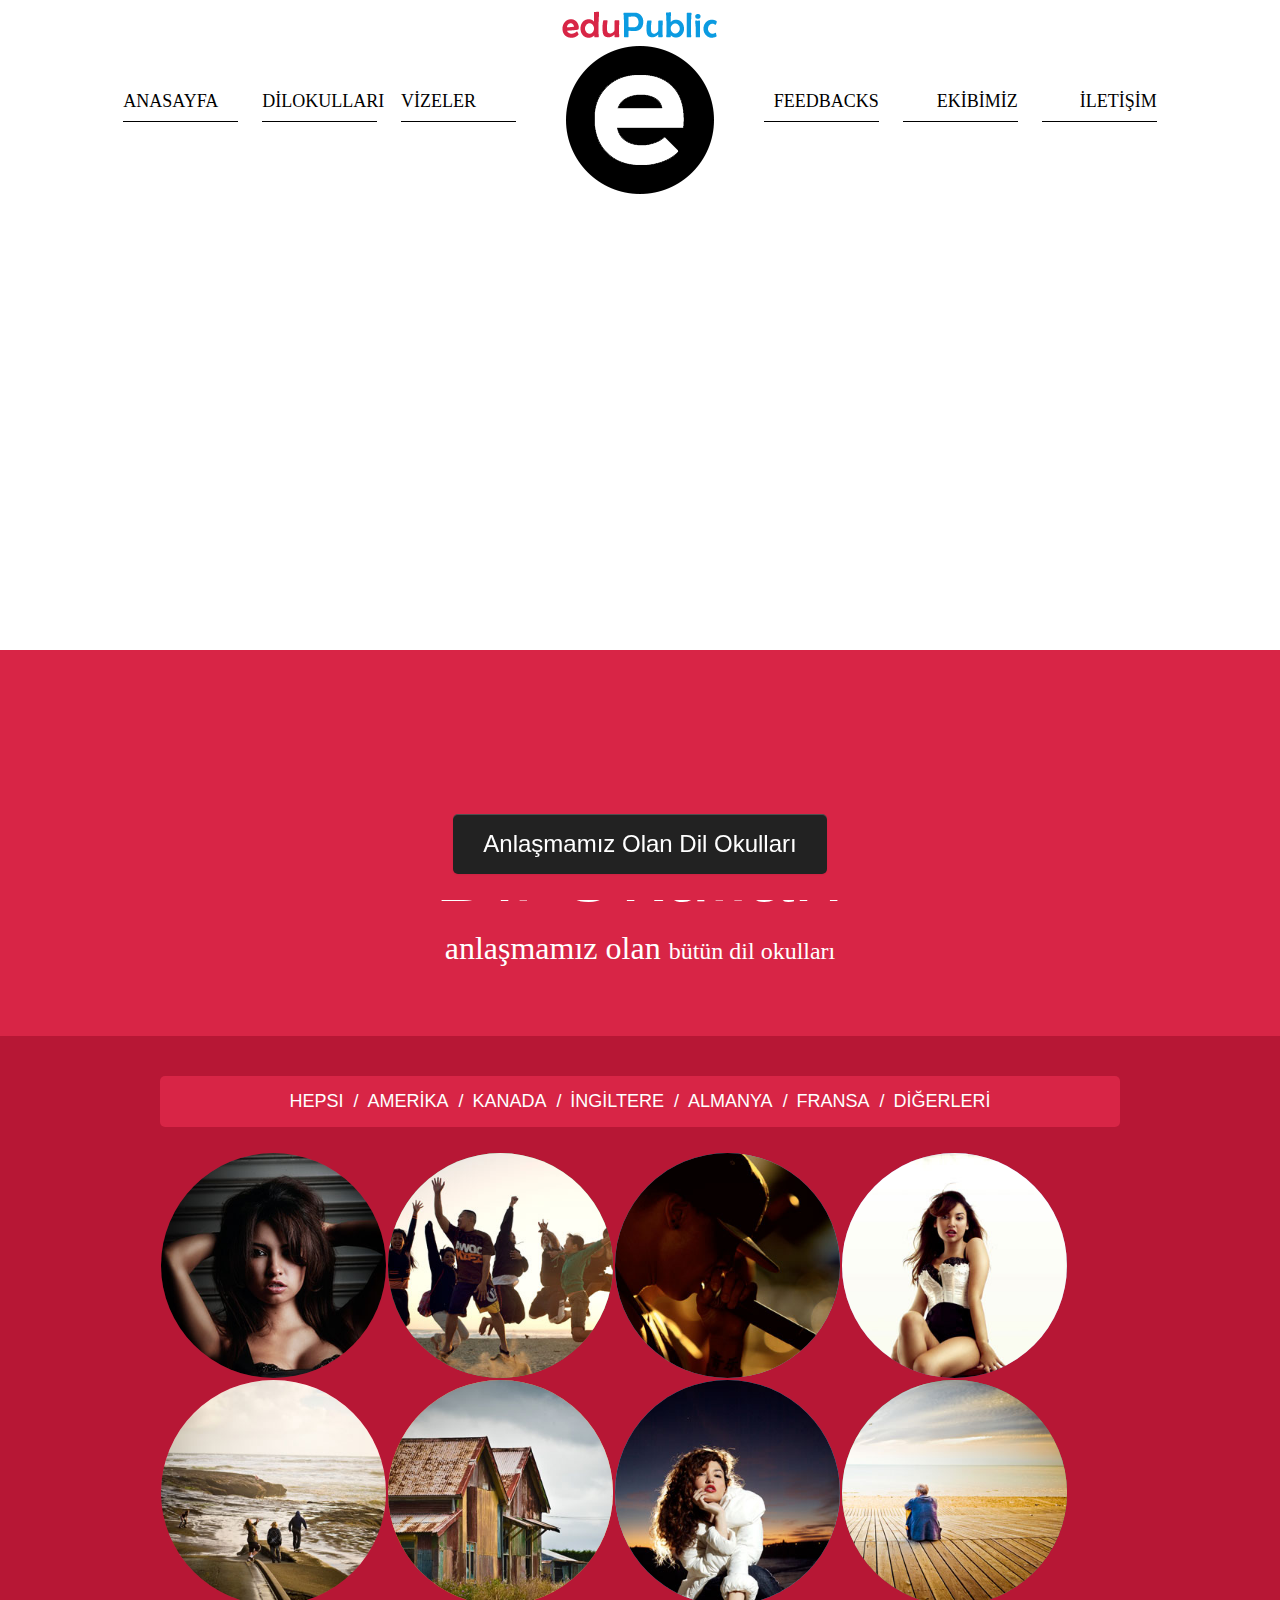
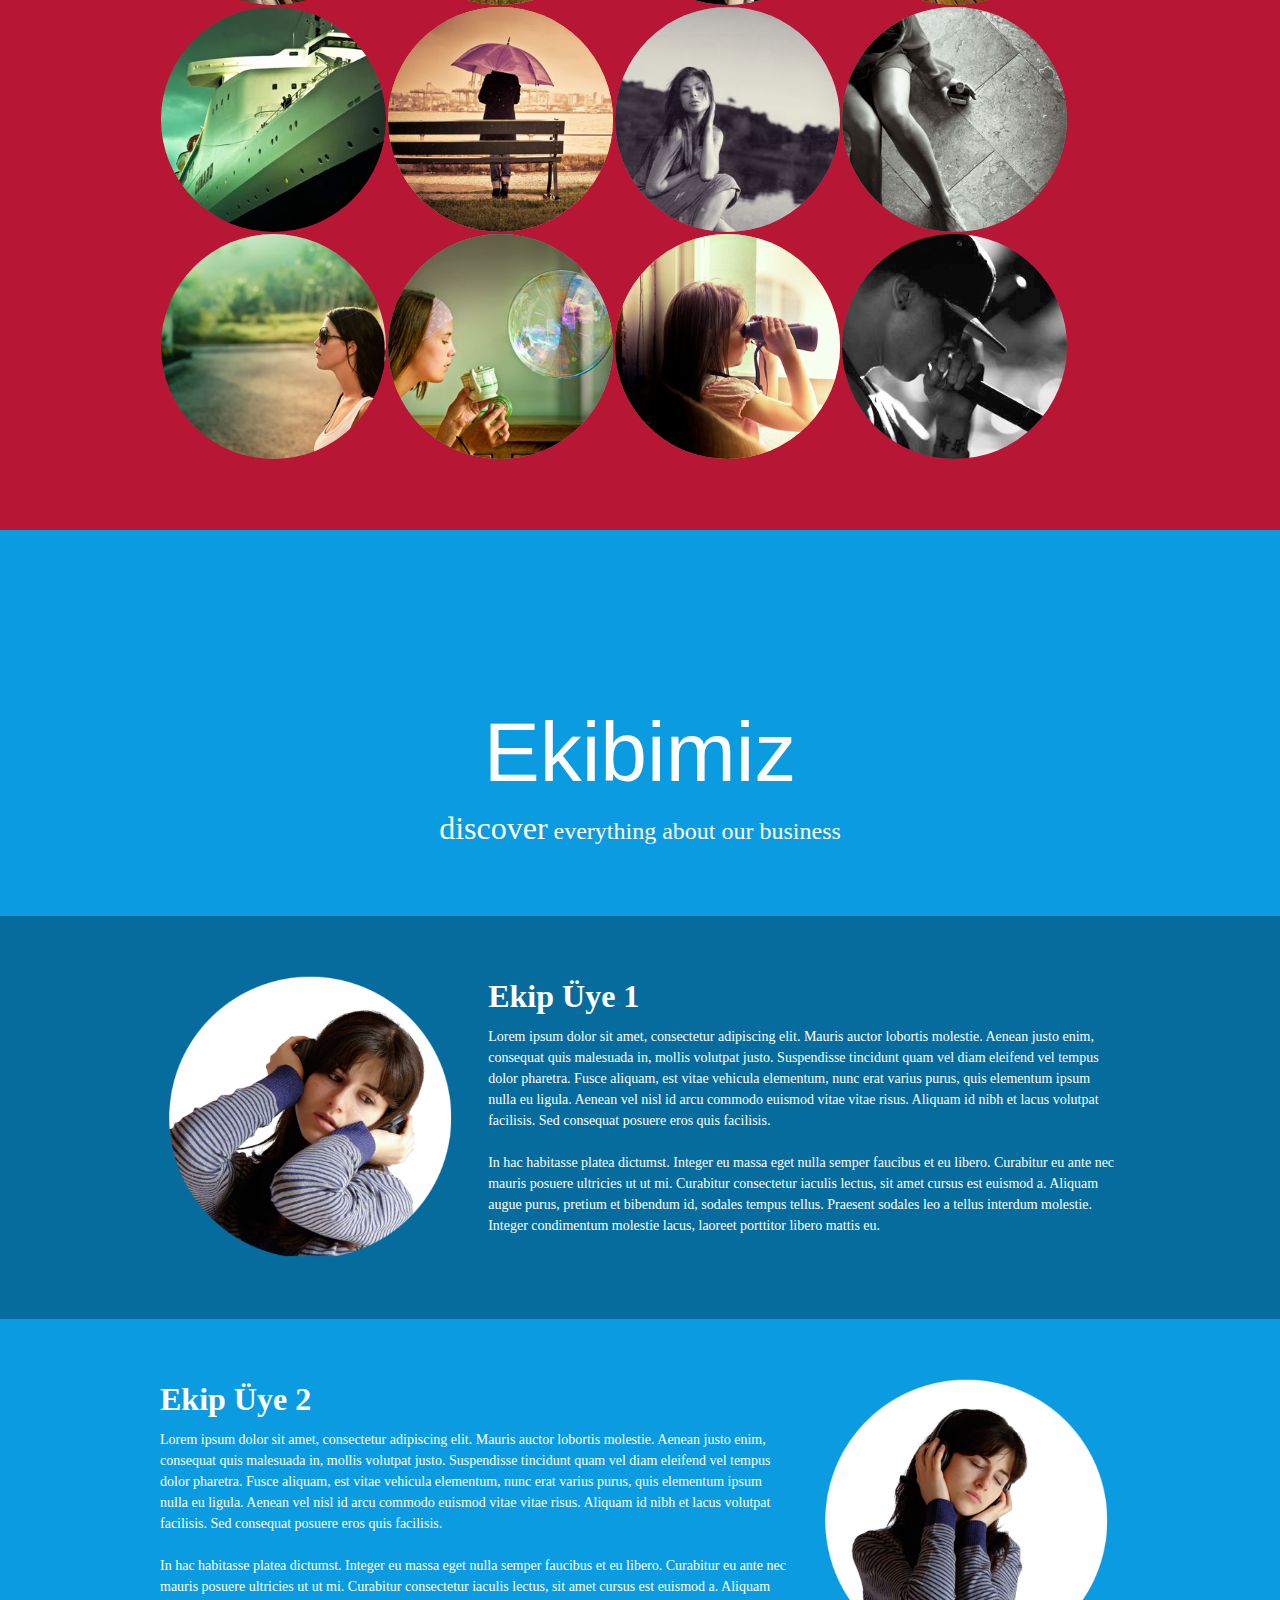
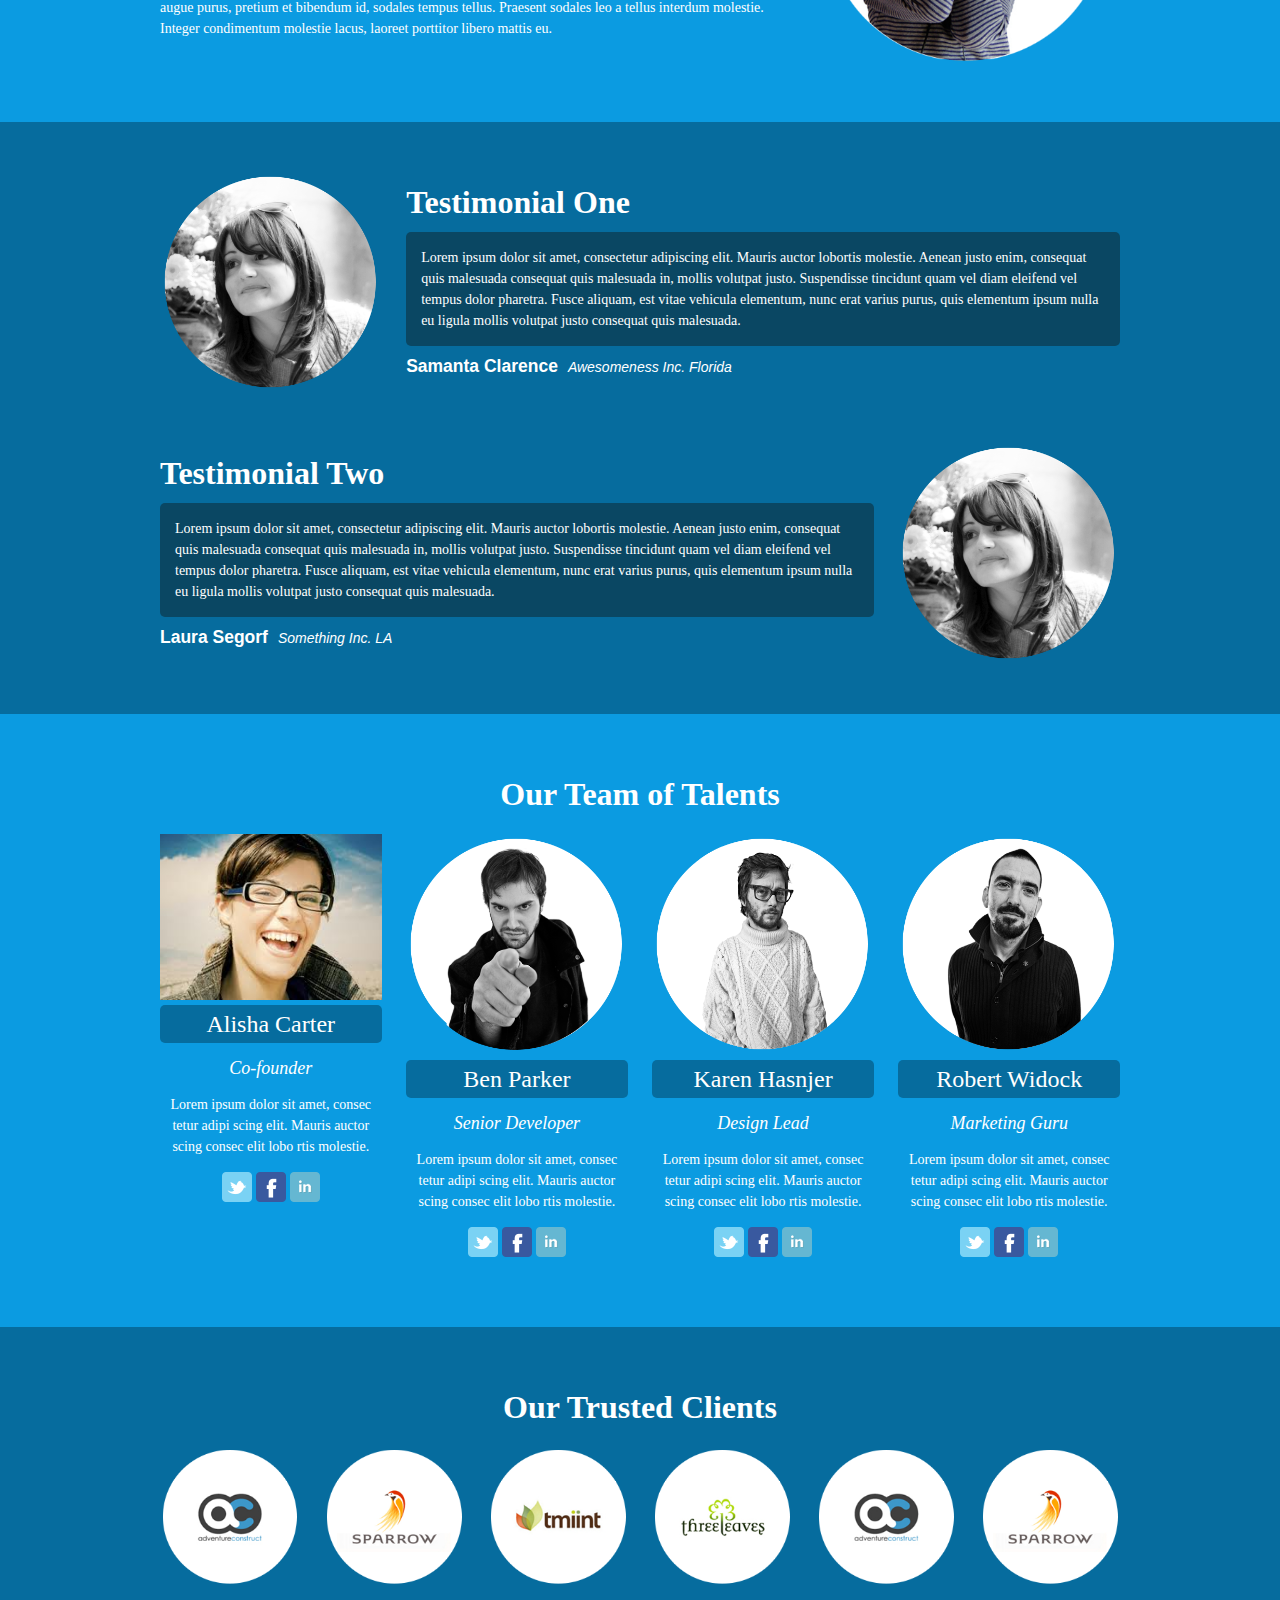
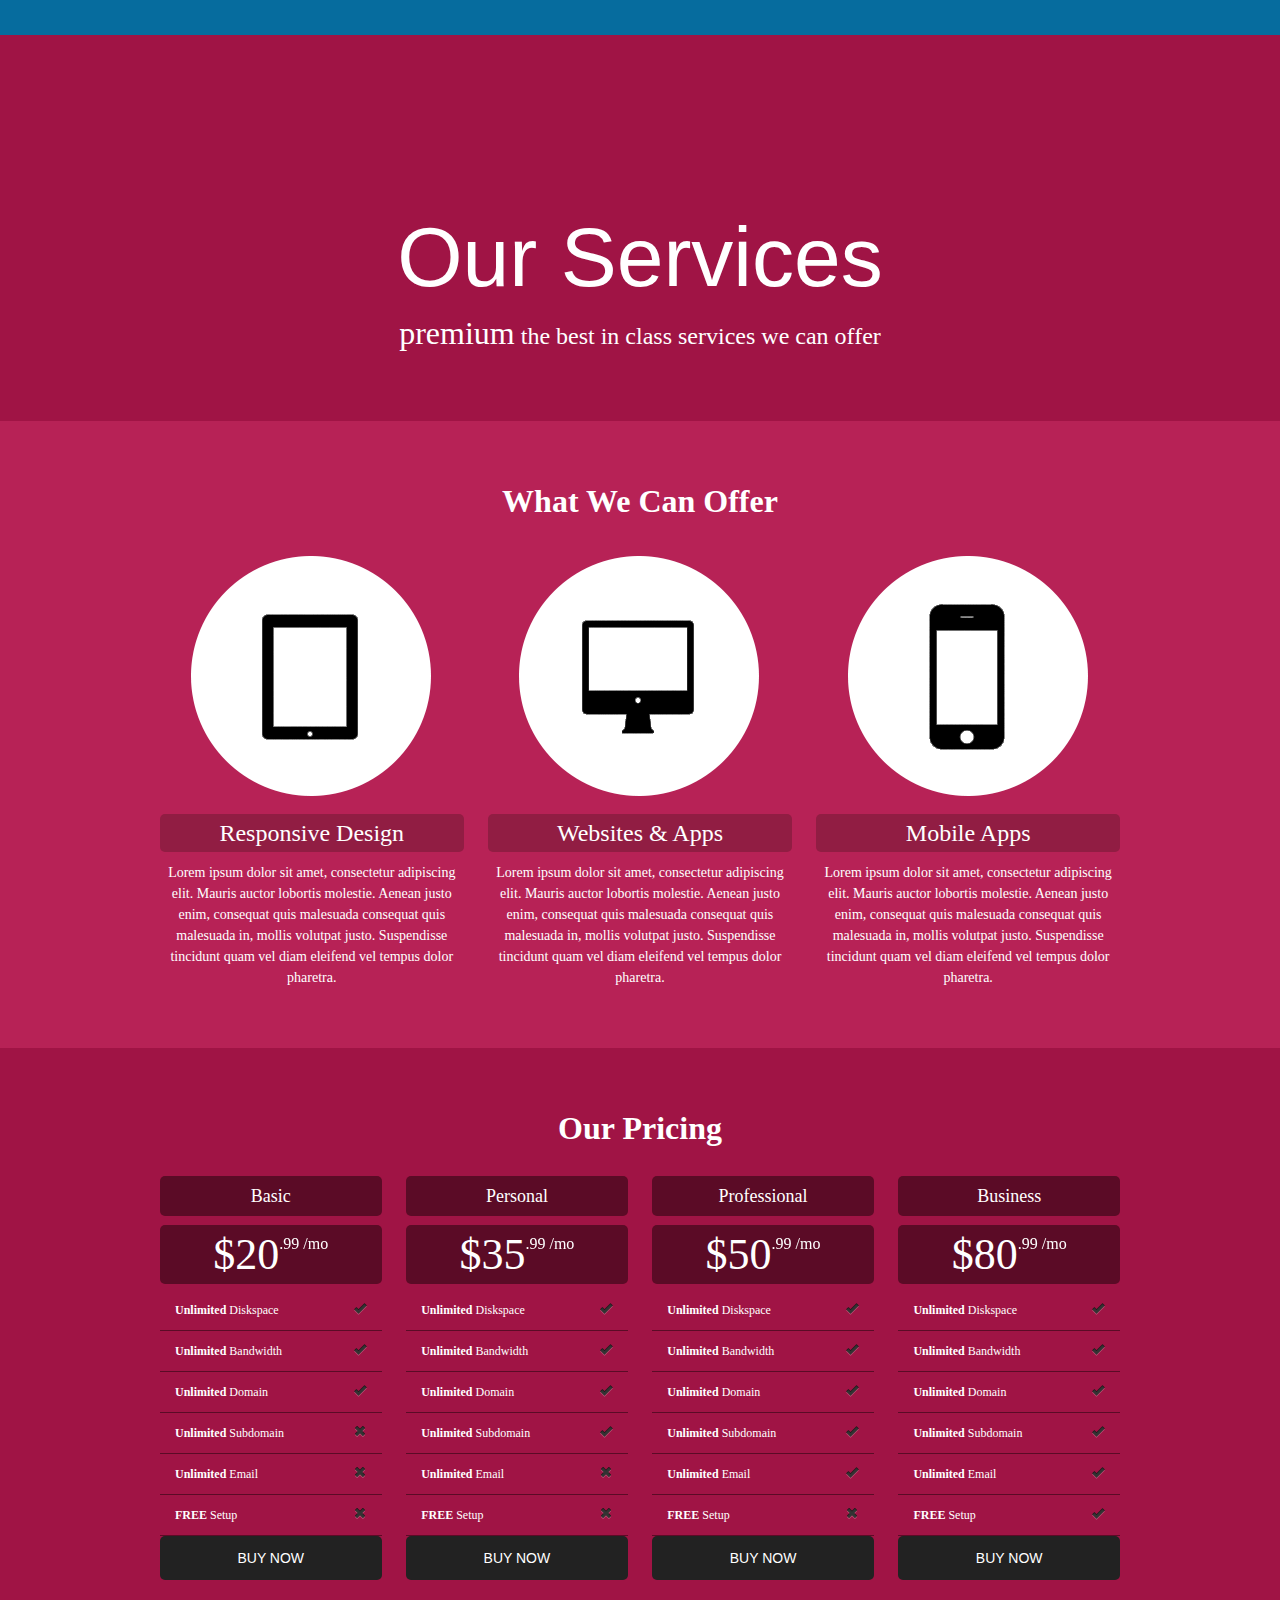
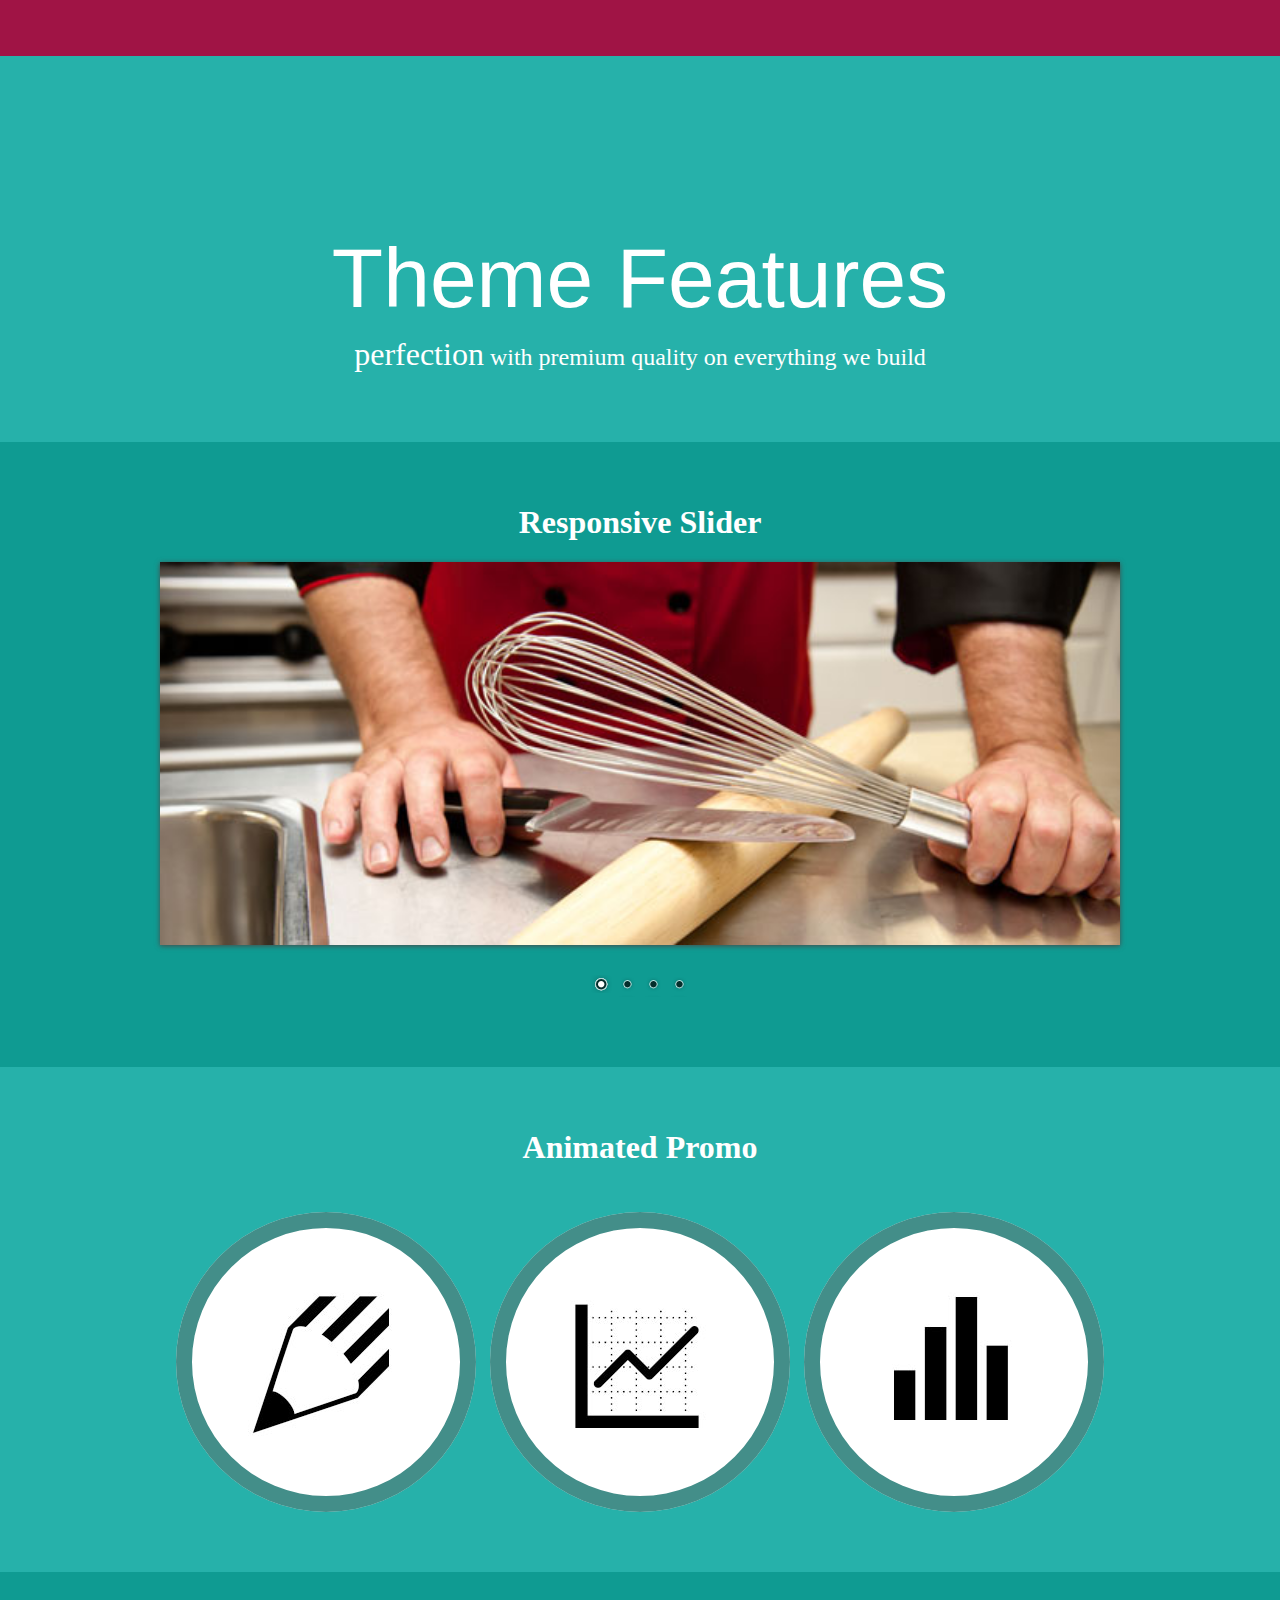
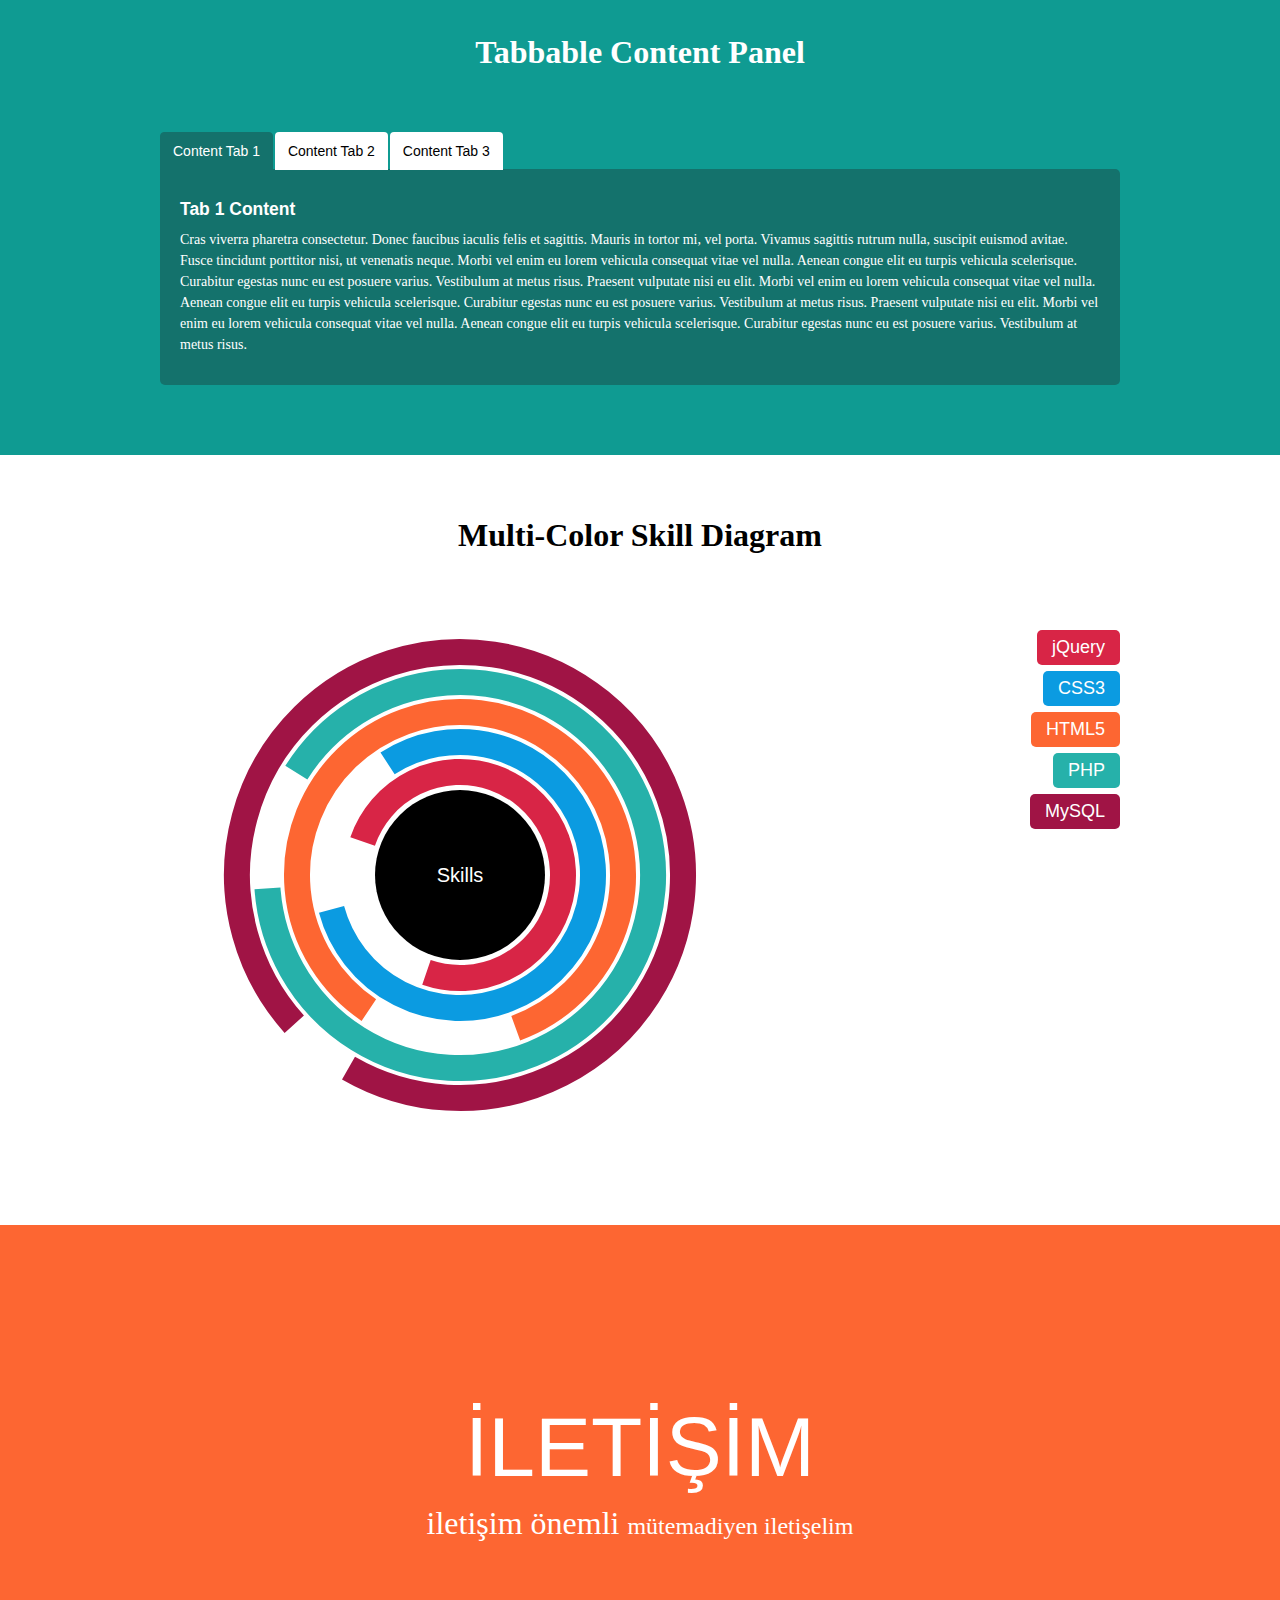
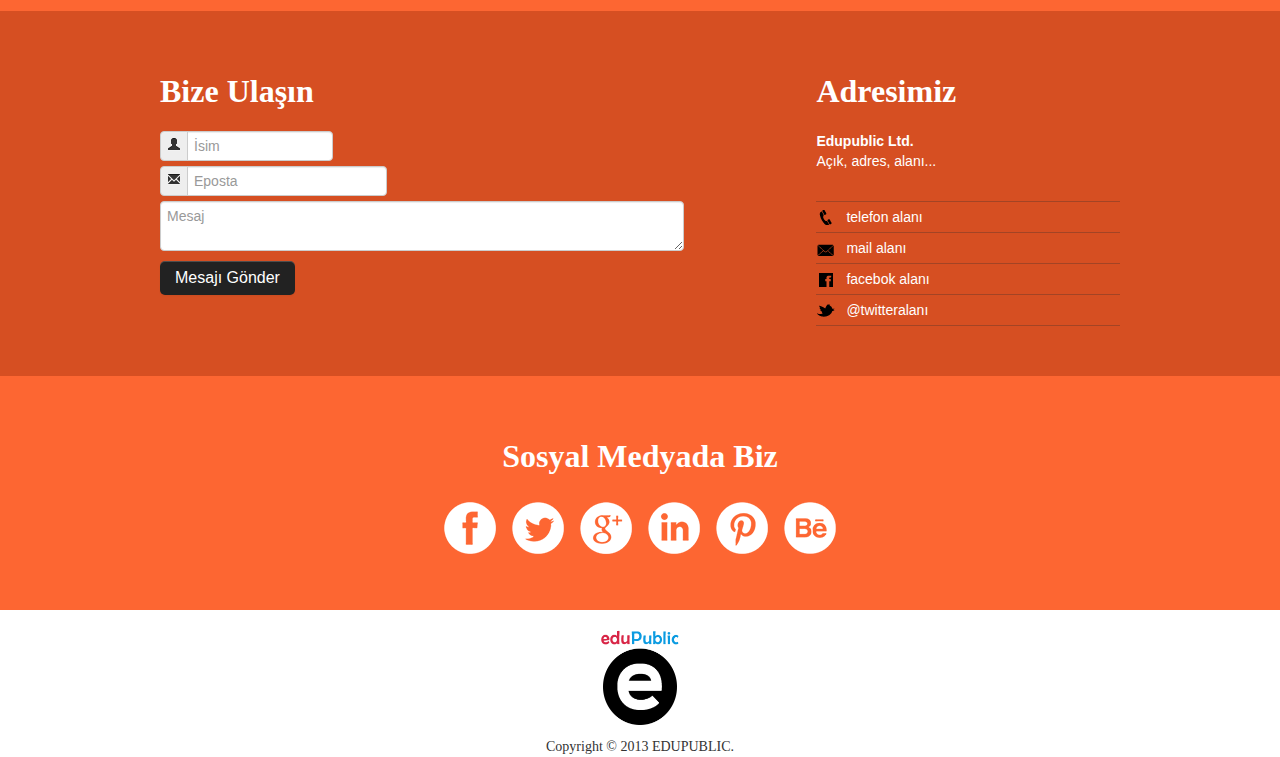
==== commit 3d468746: "Revert "chart çıkarıldı fakat problem hala sürüyor, d"" ====
--- a/index.html
+++ b/index.html
@@ -1061,7 +1061,7 @@
     </section>
 
 
- <!--    <section class="container-fluid features-inner-white hidden-phone">
+    <section class="container-fluid features-inner-white hidden-phone">
       <div class="row-fluid">
         <section class="container">
 
@@ -1121,19 +1121,20 @@
             </article>
             
           </div><!-- row : ends -->
-<!-- 
-        </section>
-      </div>
-    </section>
-
-
-
-
-
-
-
-
-  </div> --> <!-- page : ends -->
+
+        </section>
+      </div>
+    </section>
+
+
+
+
+
+
+
+
+  </div> <!-- page : ends -->
+
 
 
 
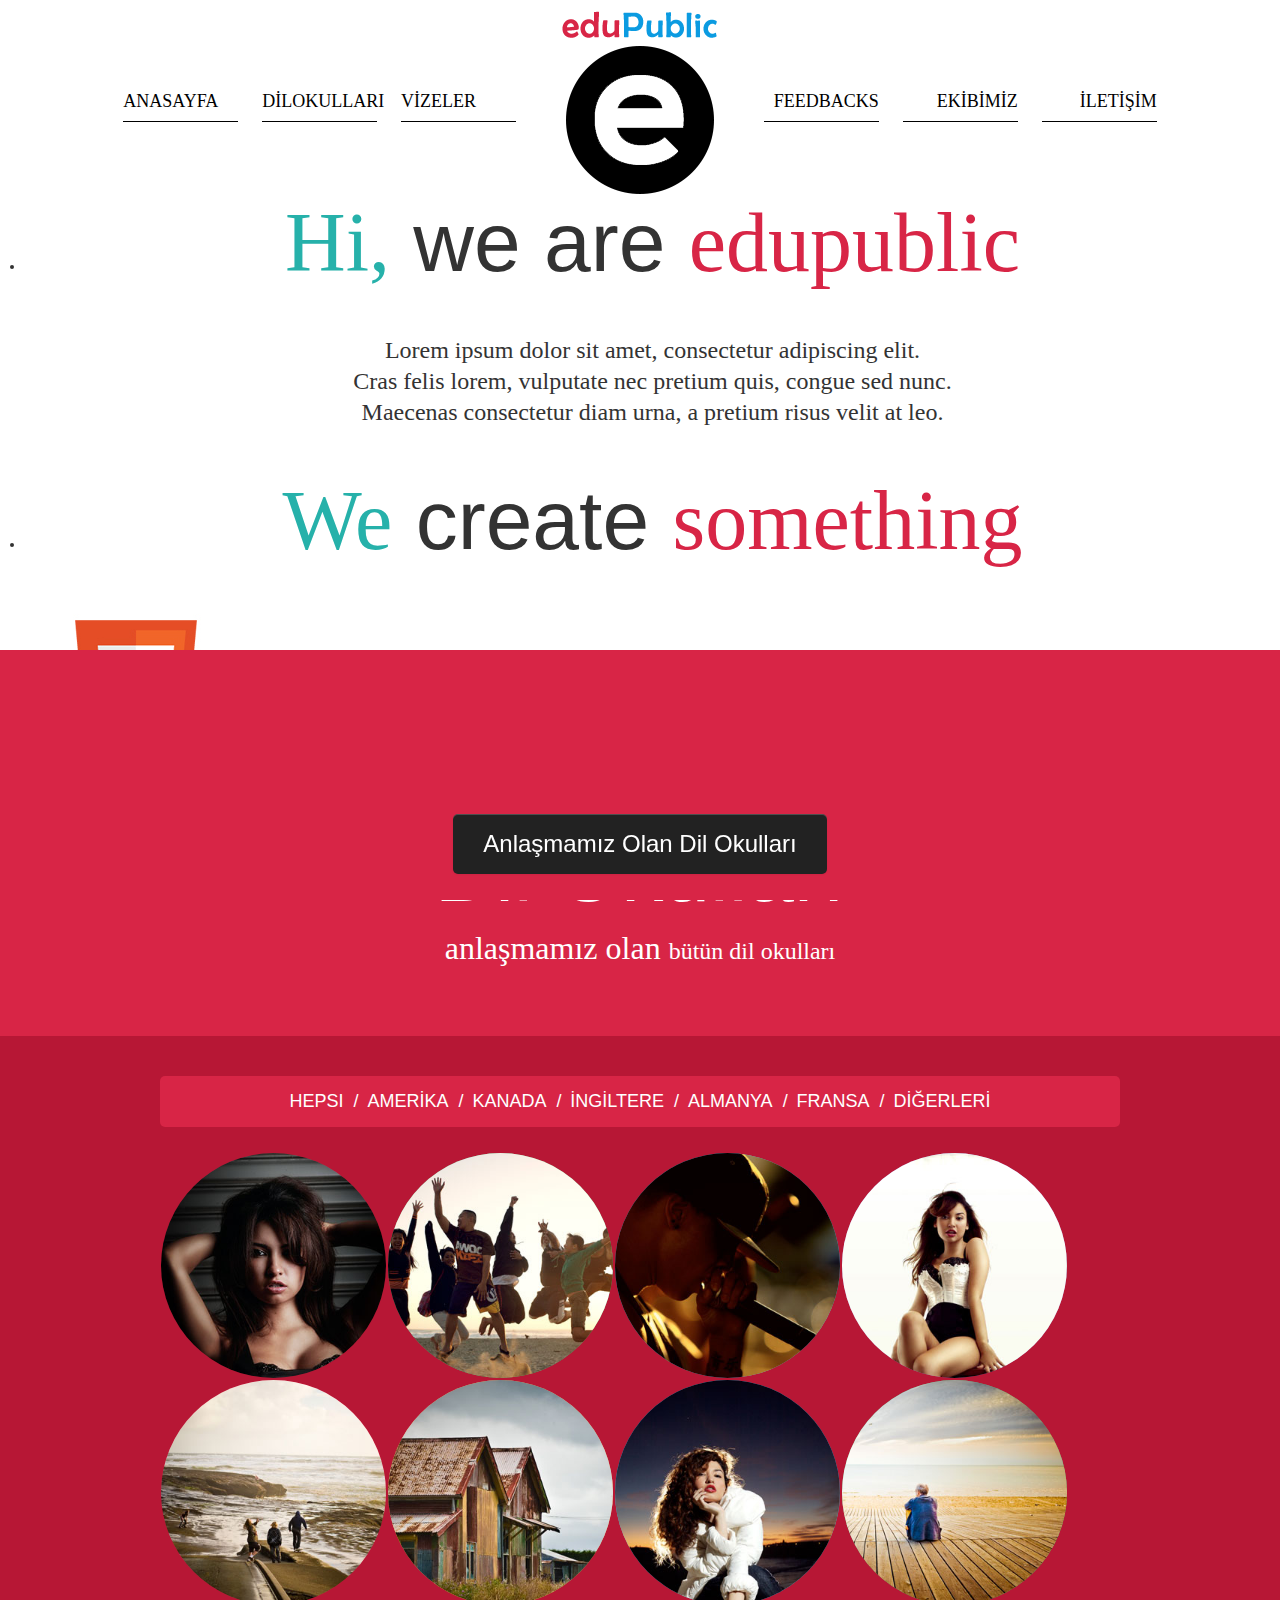
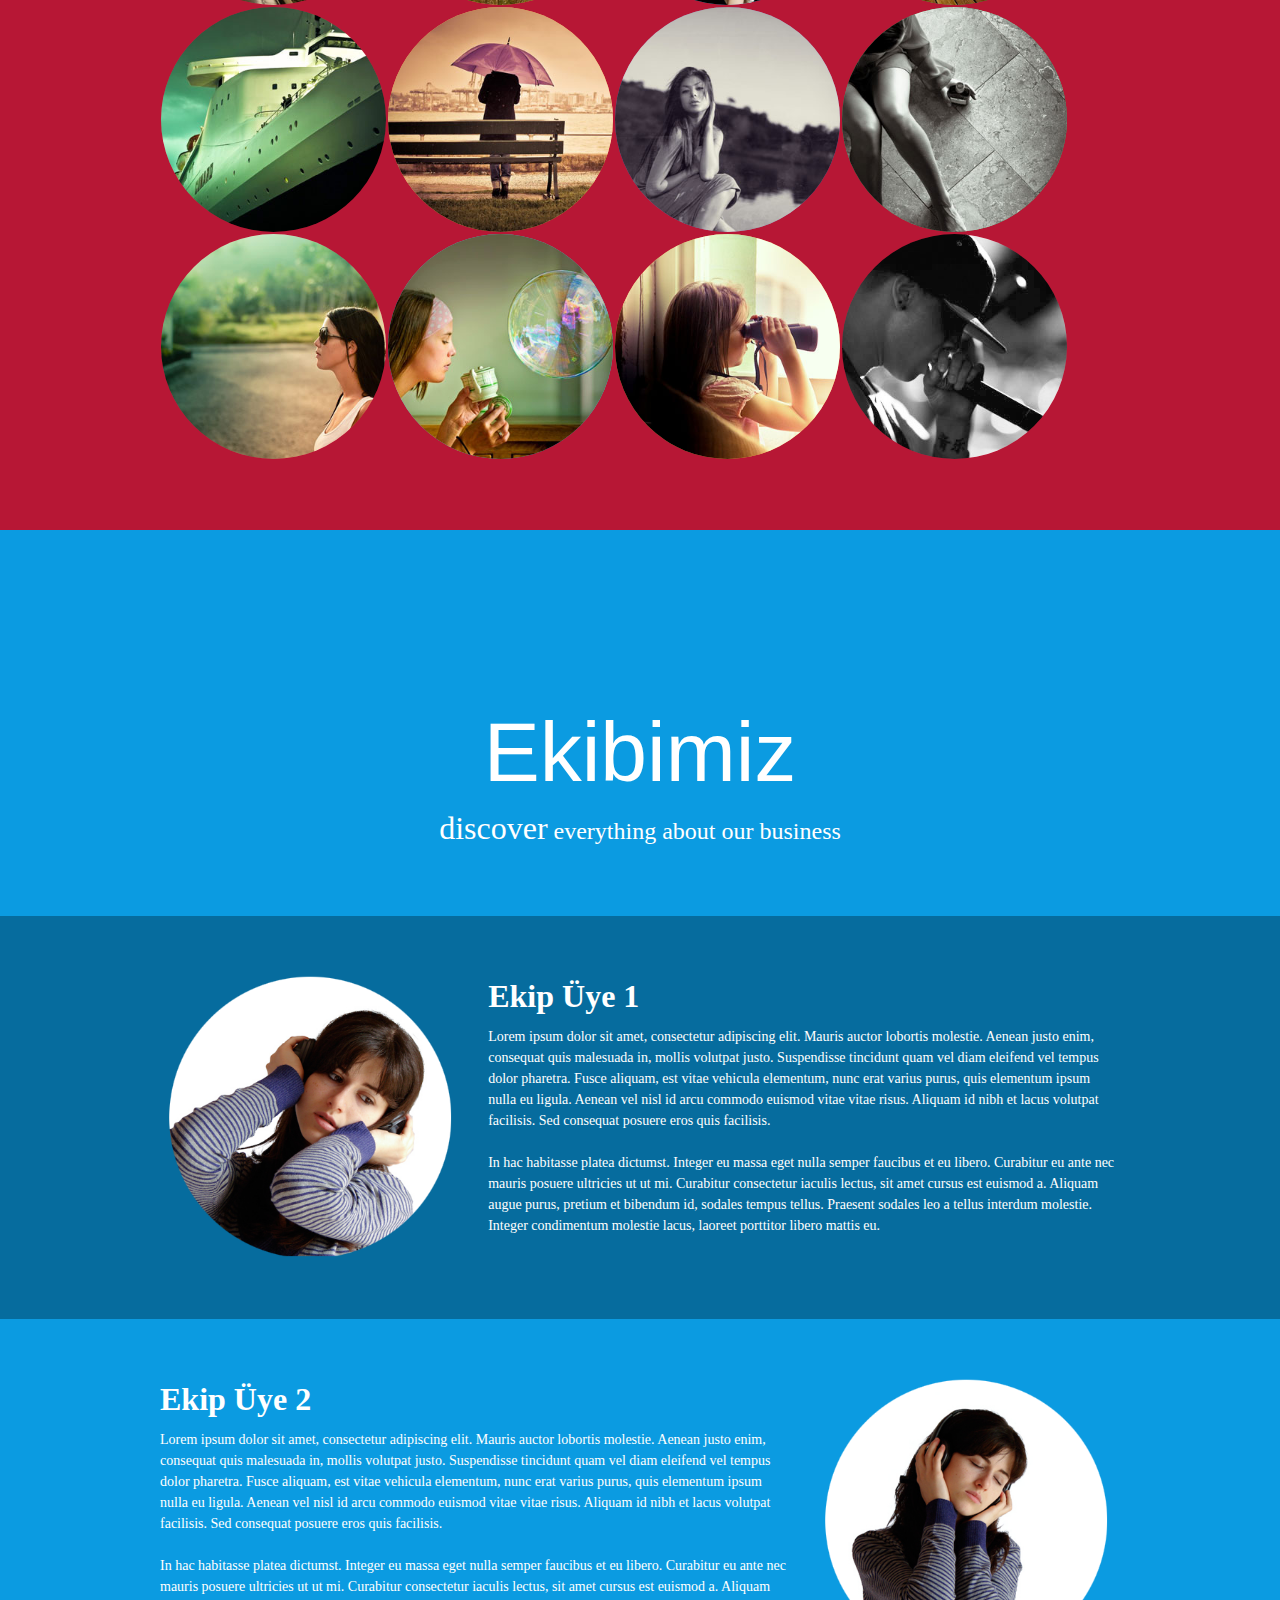
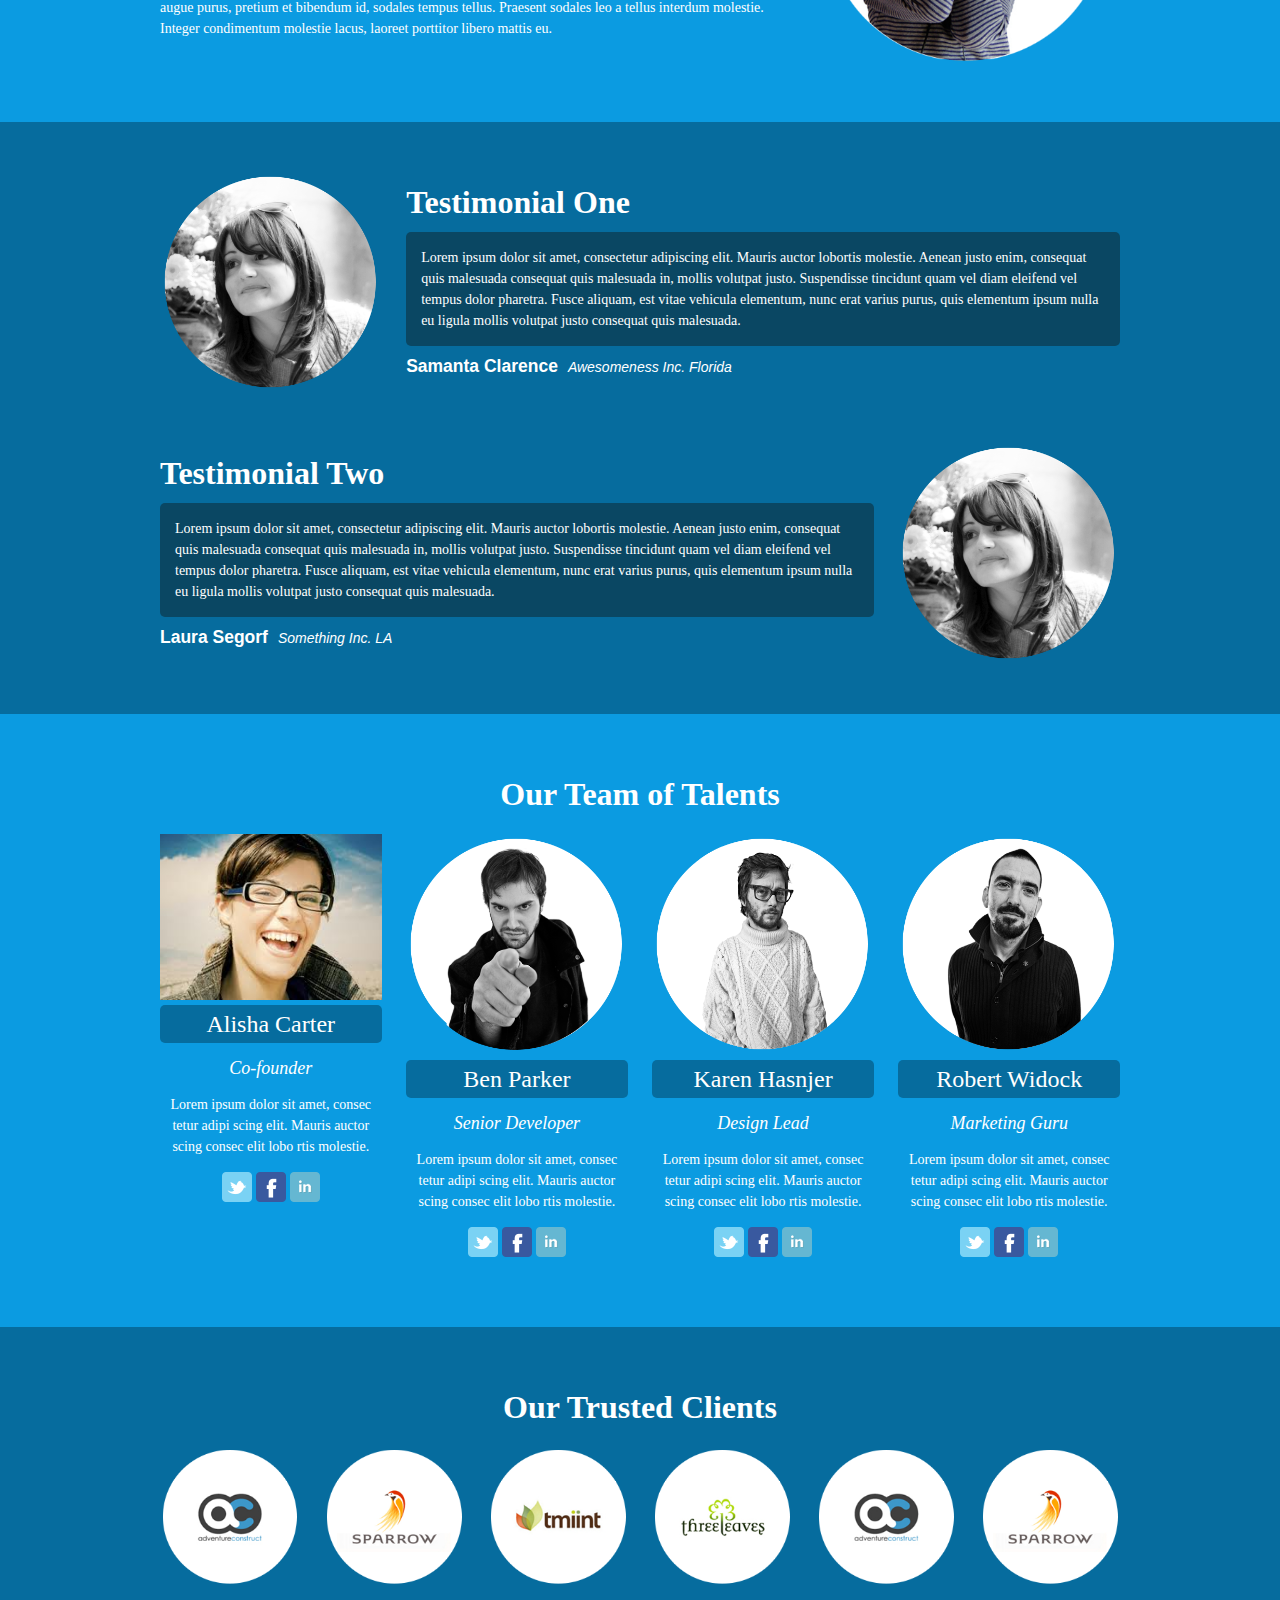
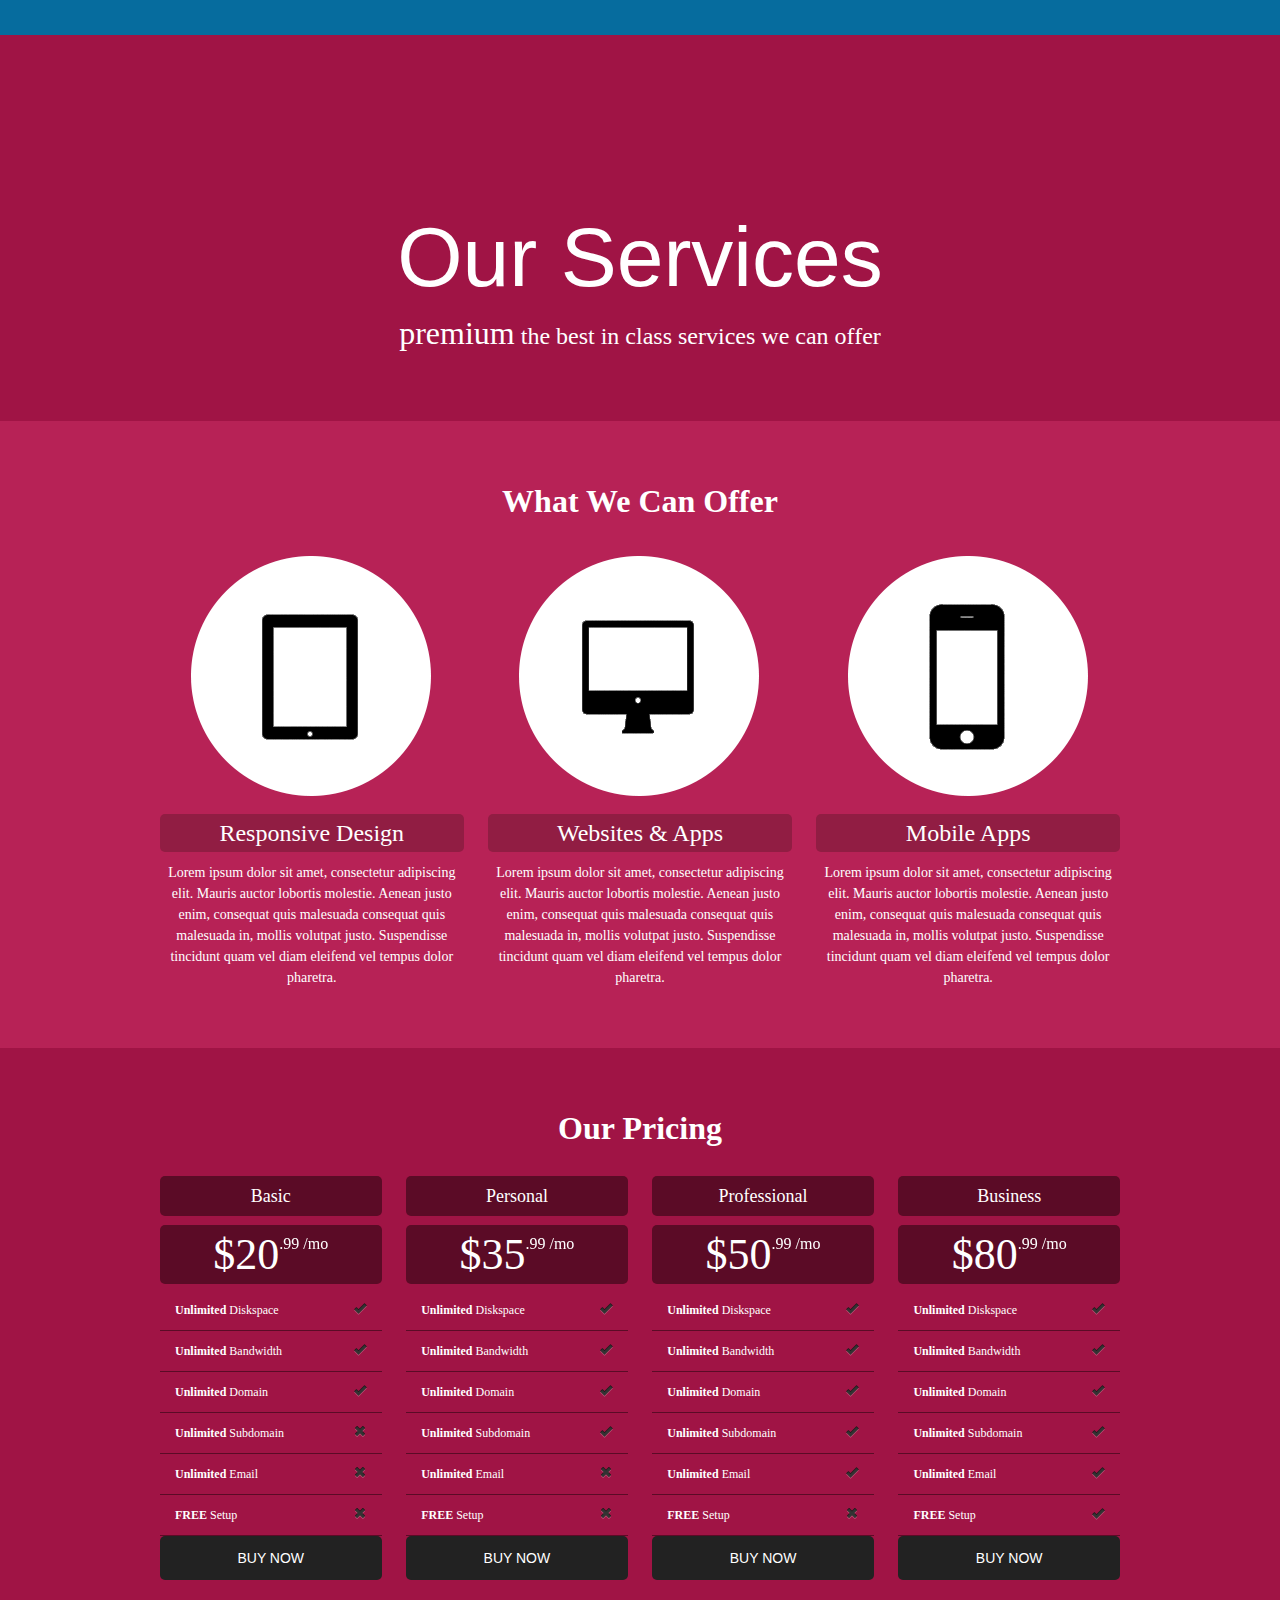
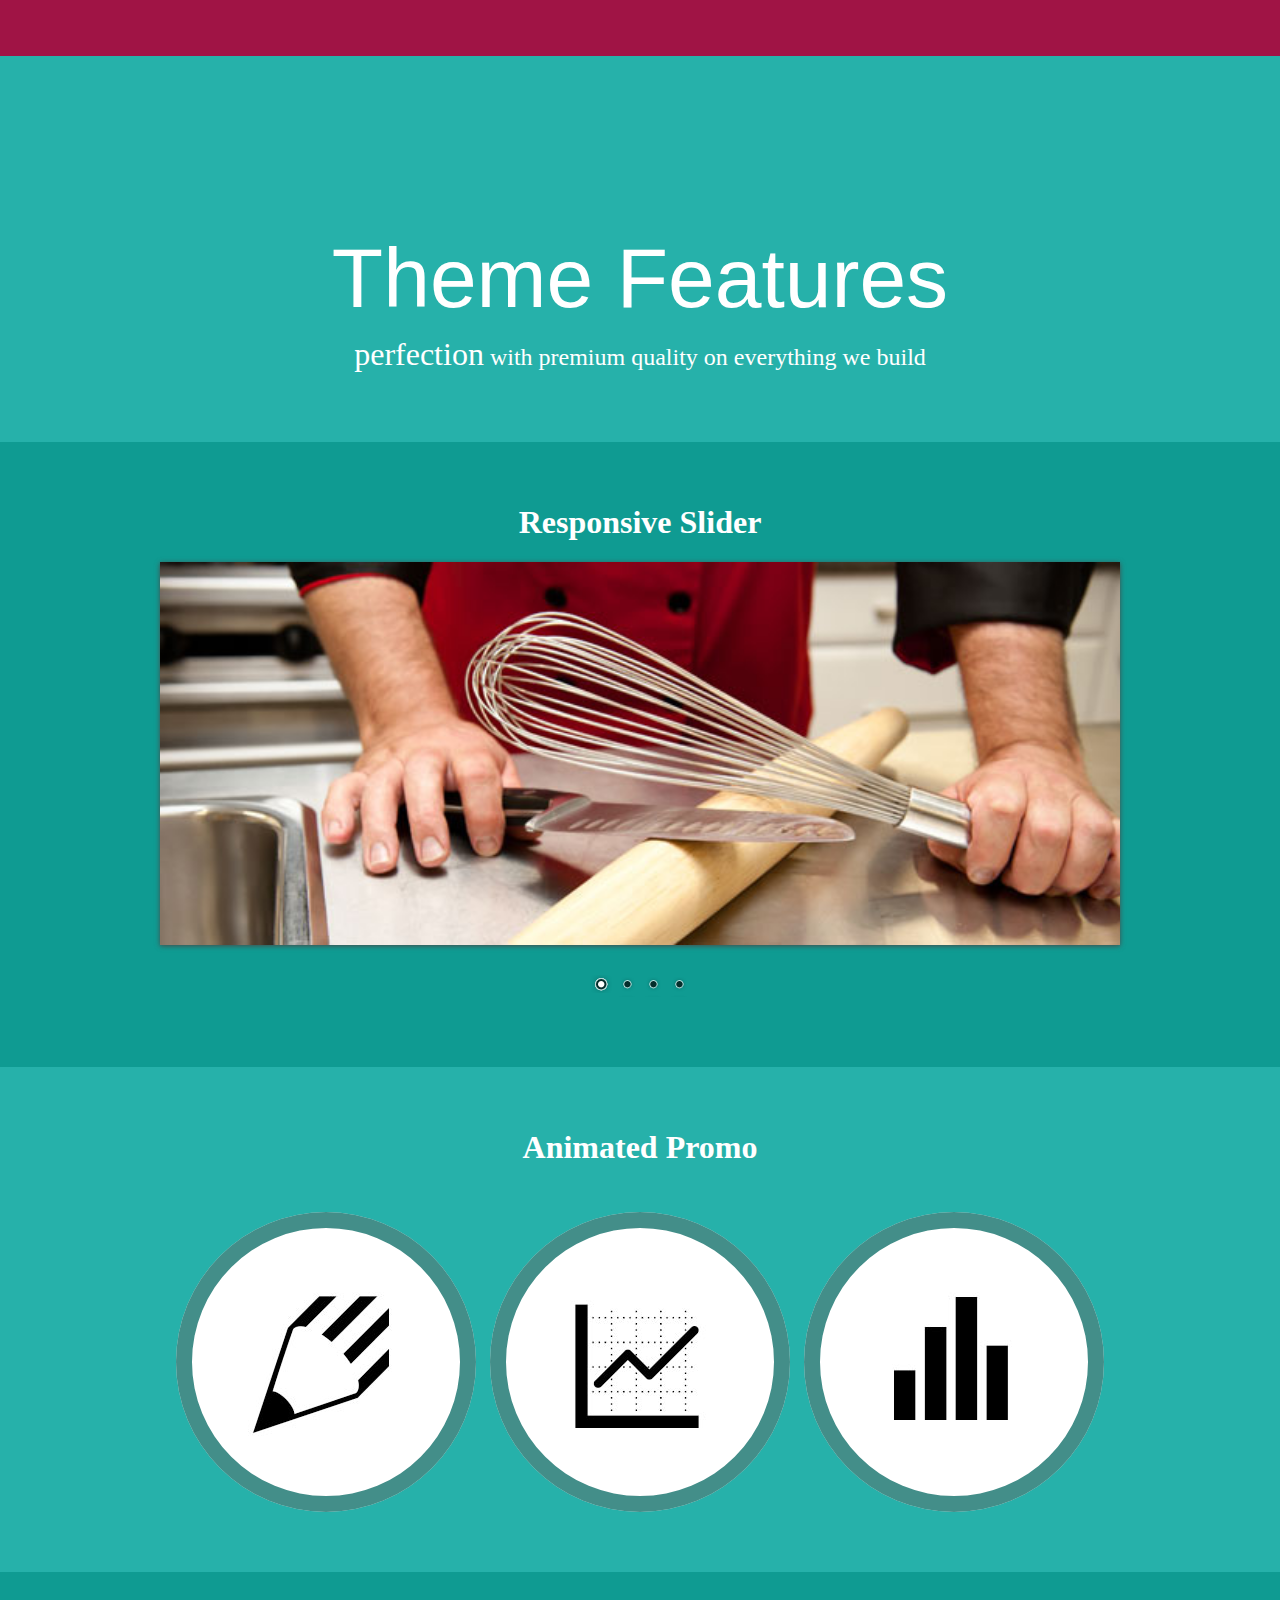
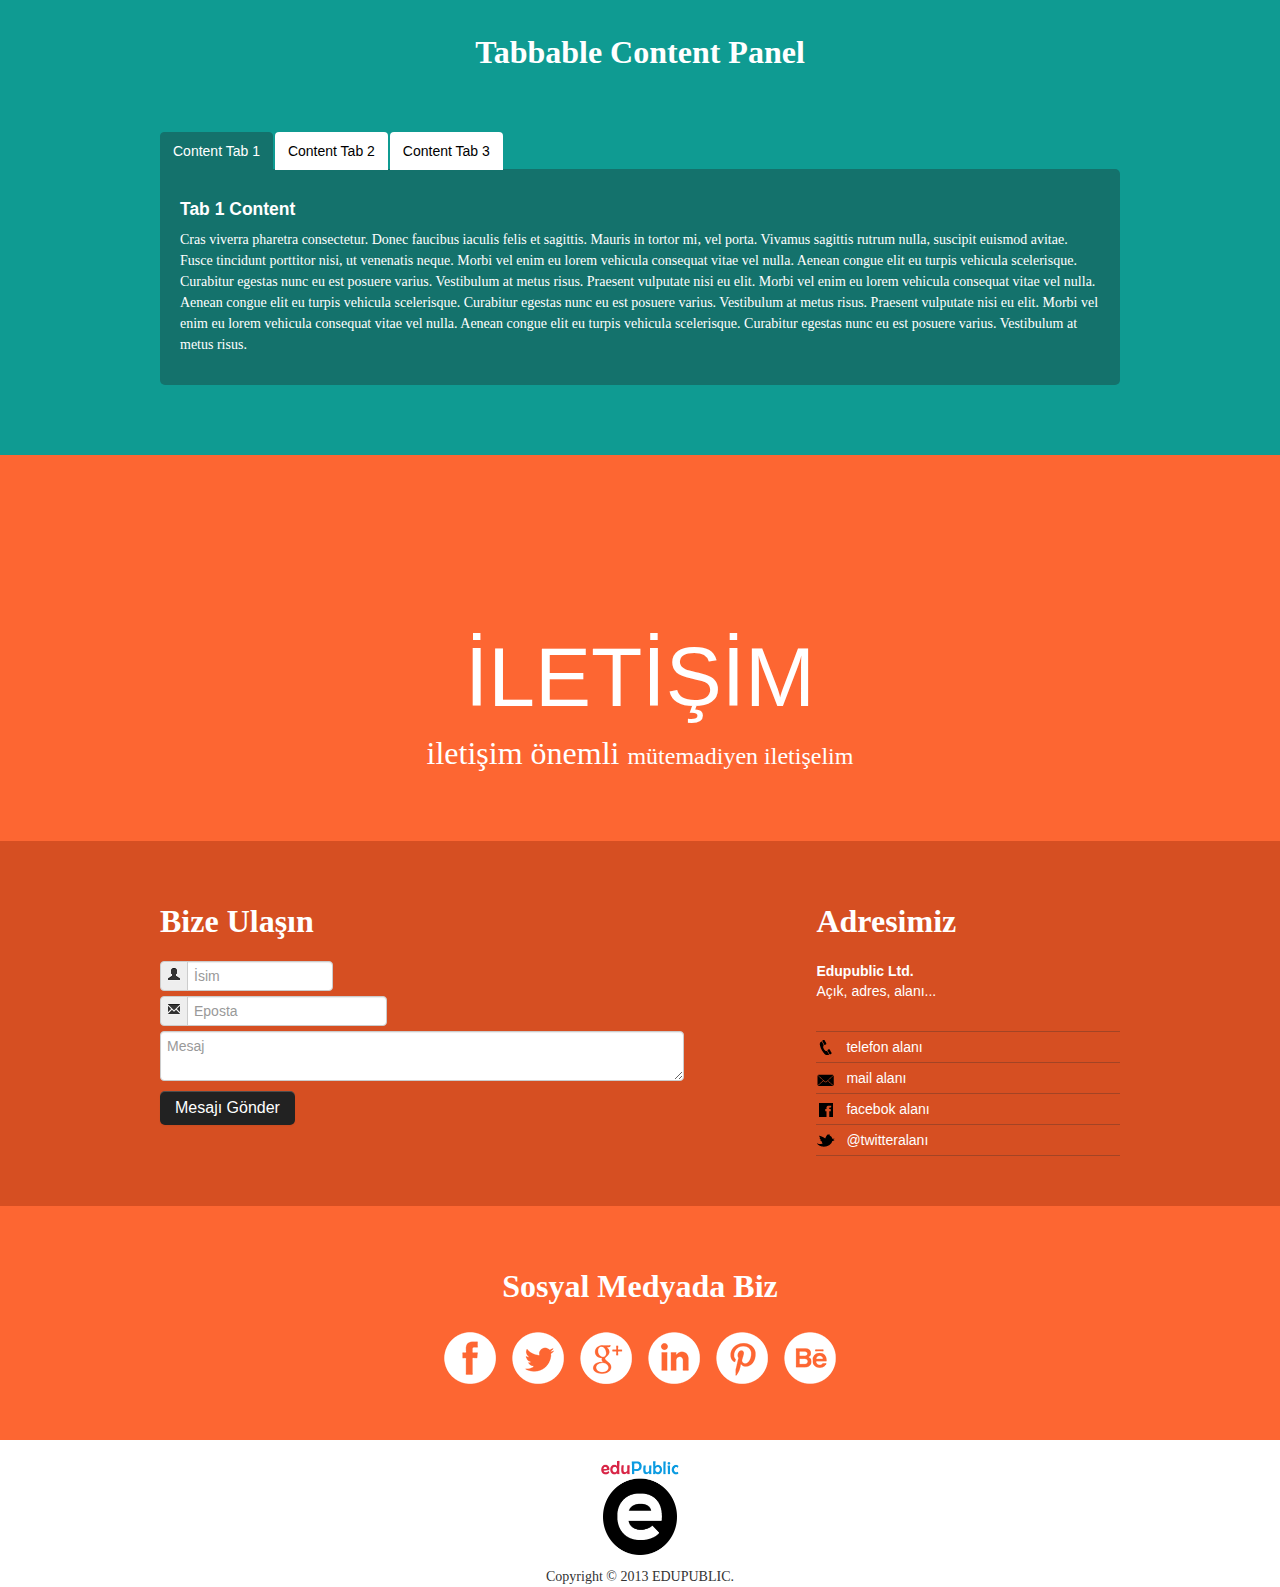
==== commit 3ce7c103: "Revert "Revert "chart çıkarıldı fakat problem hala sürüyor, d""" ====
--- a/index.html
+++ b/index.html
@@ -1061,7 +1061,7 @@
     </section>
 
 
-    <section class="container-fluid features-inner-white hidden-phone">
+ <!--    <section class="container-fluid features-inner-white hidden-phone">
       <div class="row-fluid">
         <section class="container">
 
@@ -1121,20 +1121,19 @@
             </article>
             
           </div><!-- row : ends -->
-
-        </section>
-      </div>
-    </section>
-
-
-
-
-
-
-
-
-  </div> <!-- page : ends -->
-
+<!-- 
+        </section>
+      </div>
+    </section>
+
+
+
+
+
+
+
+
+  </div> --> <!-- page : ends -->
 
 
 
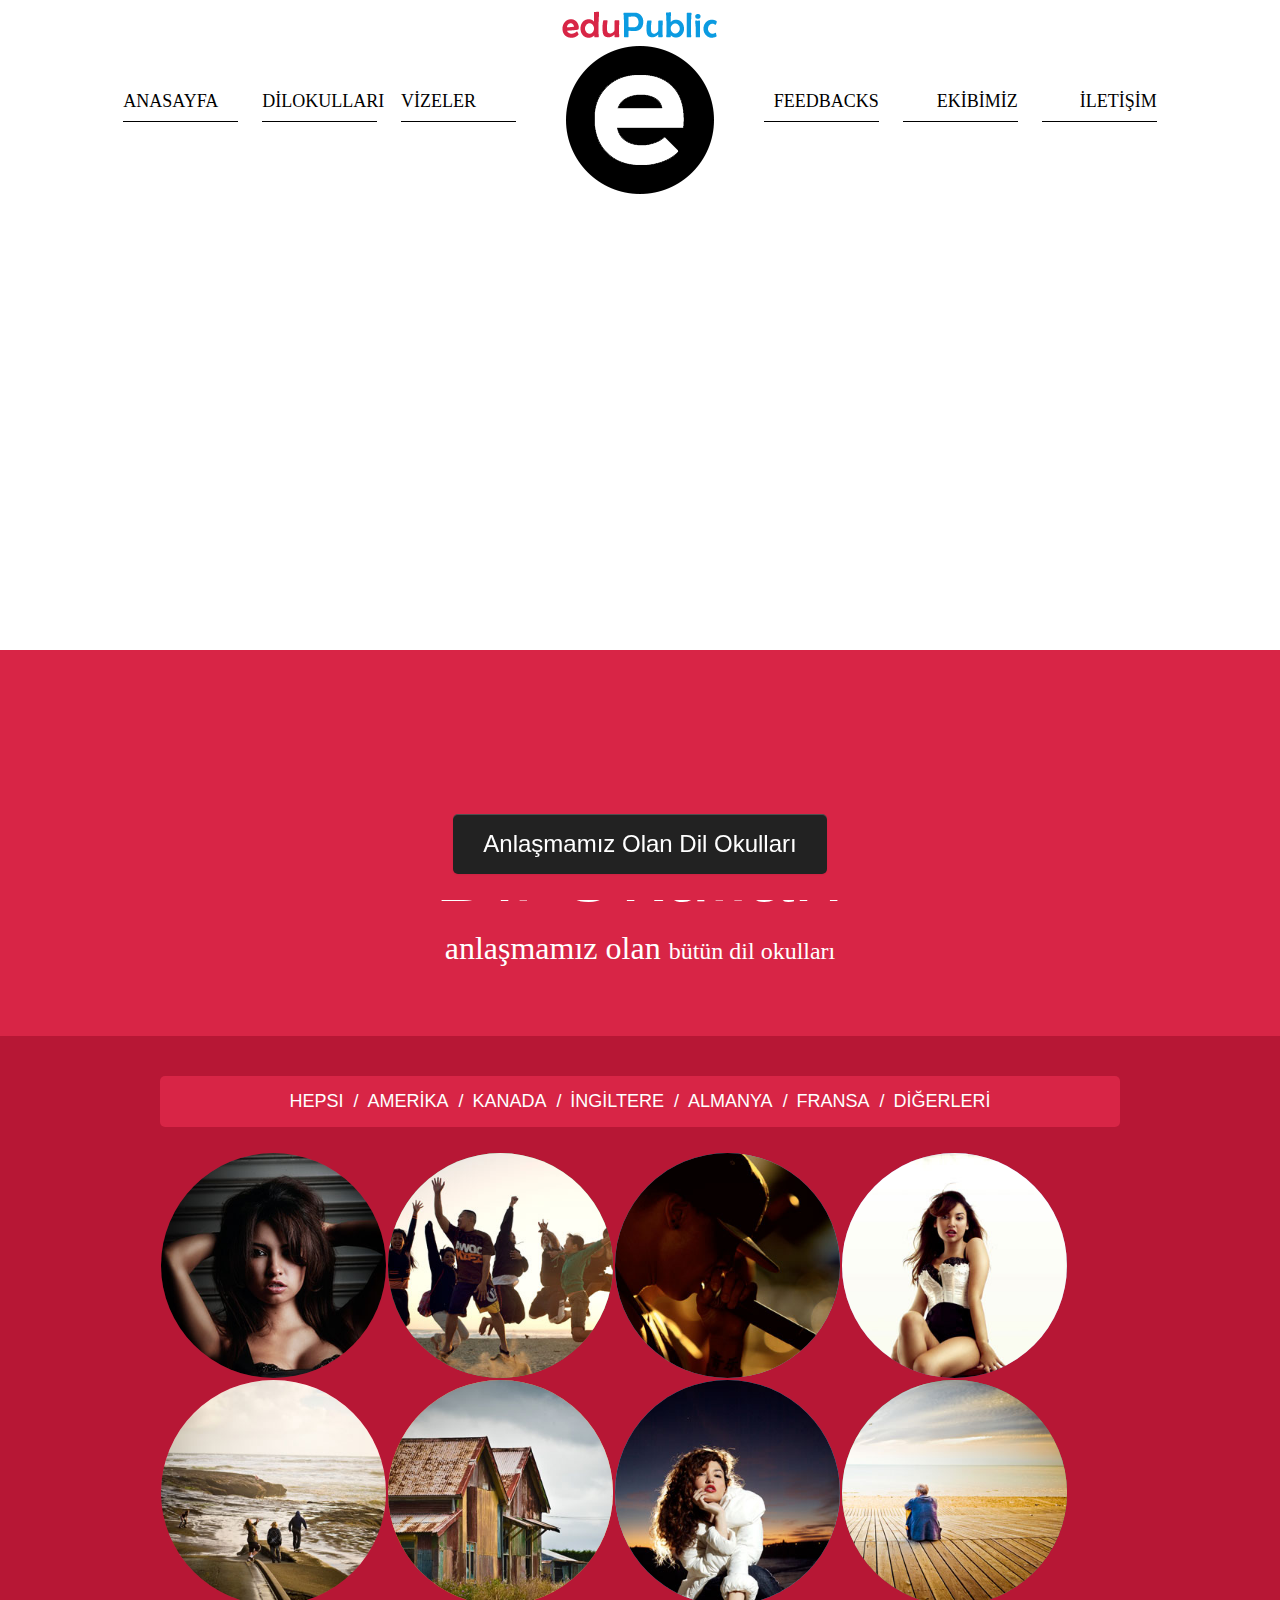
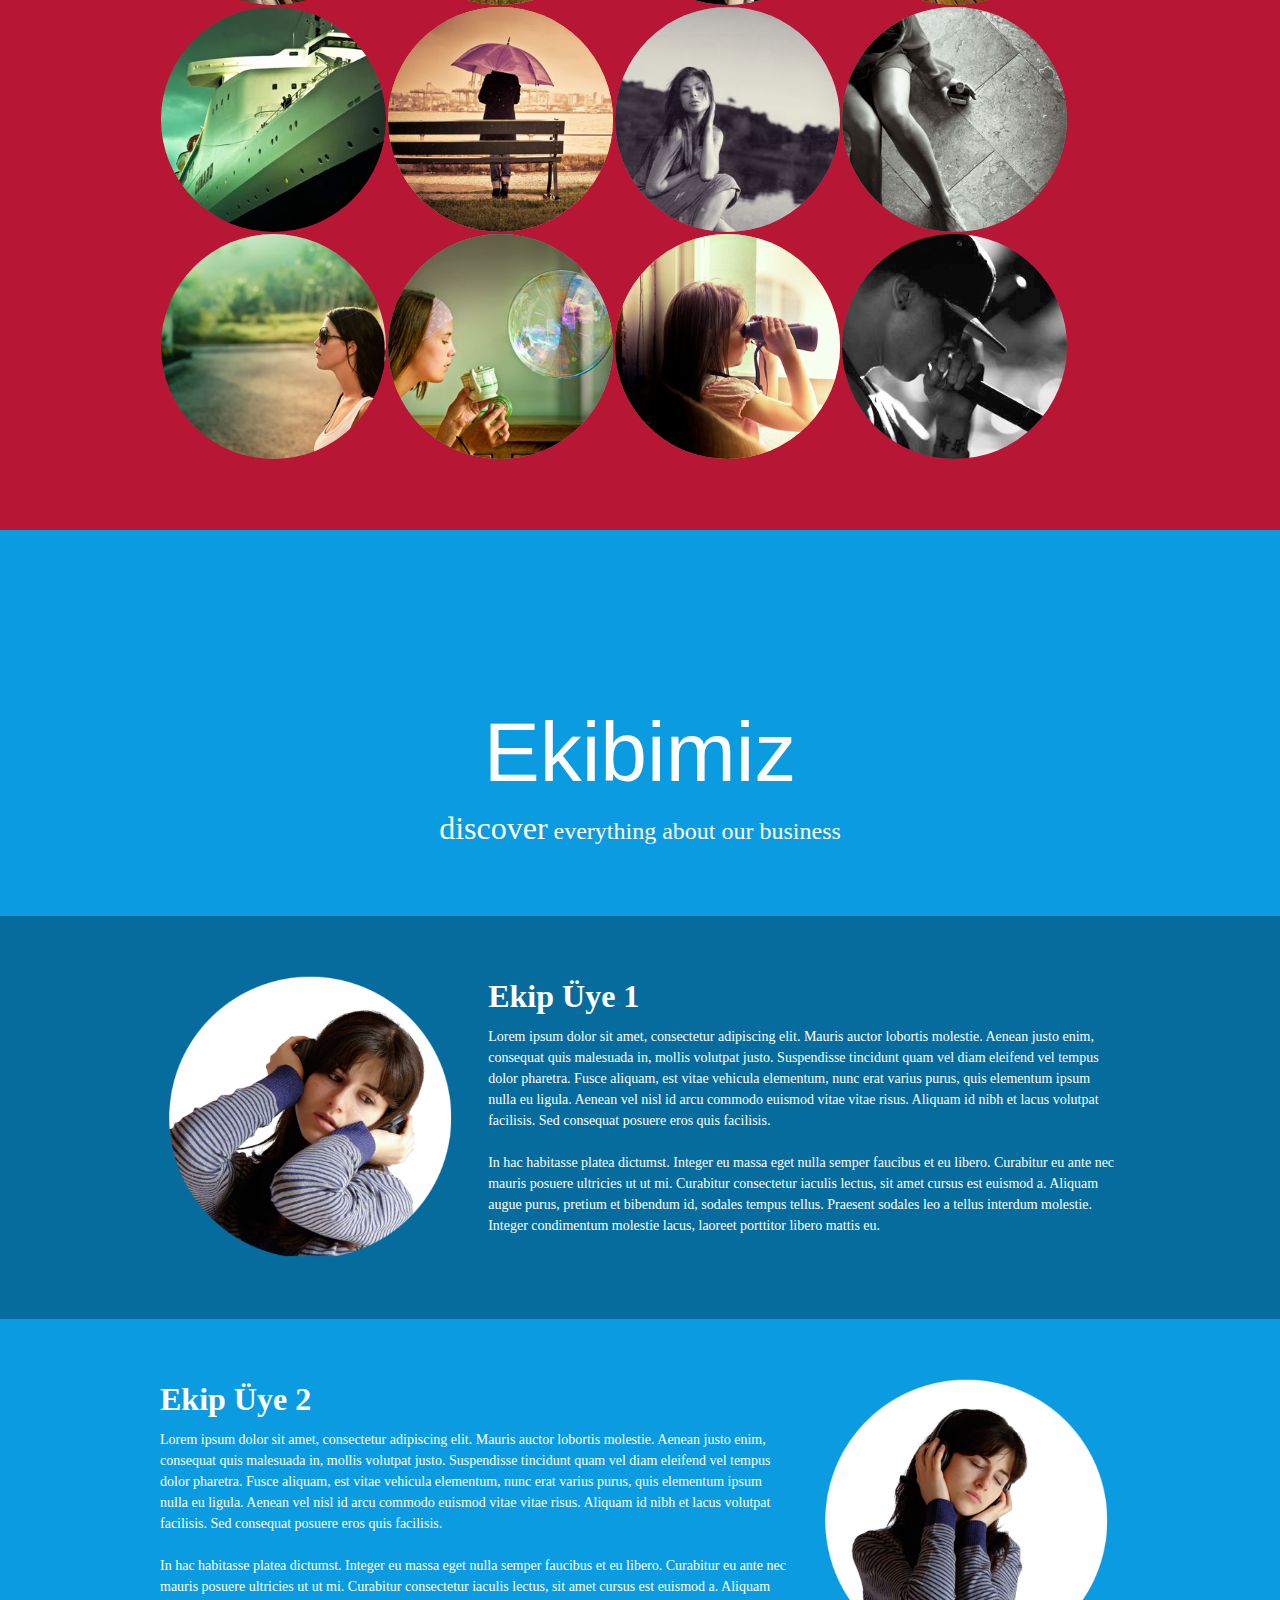
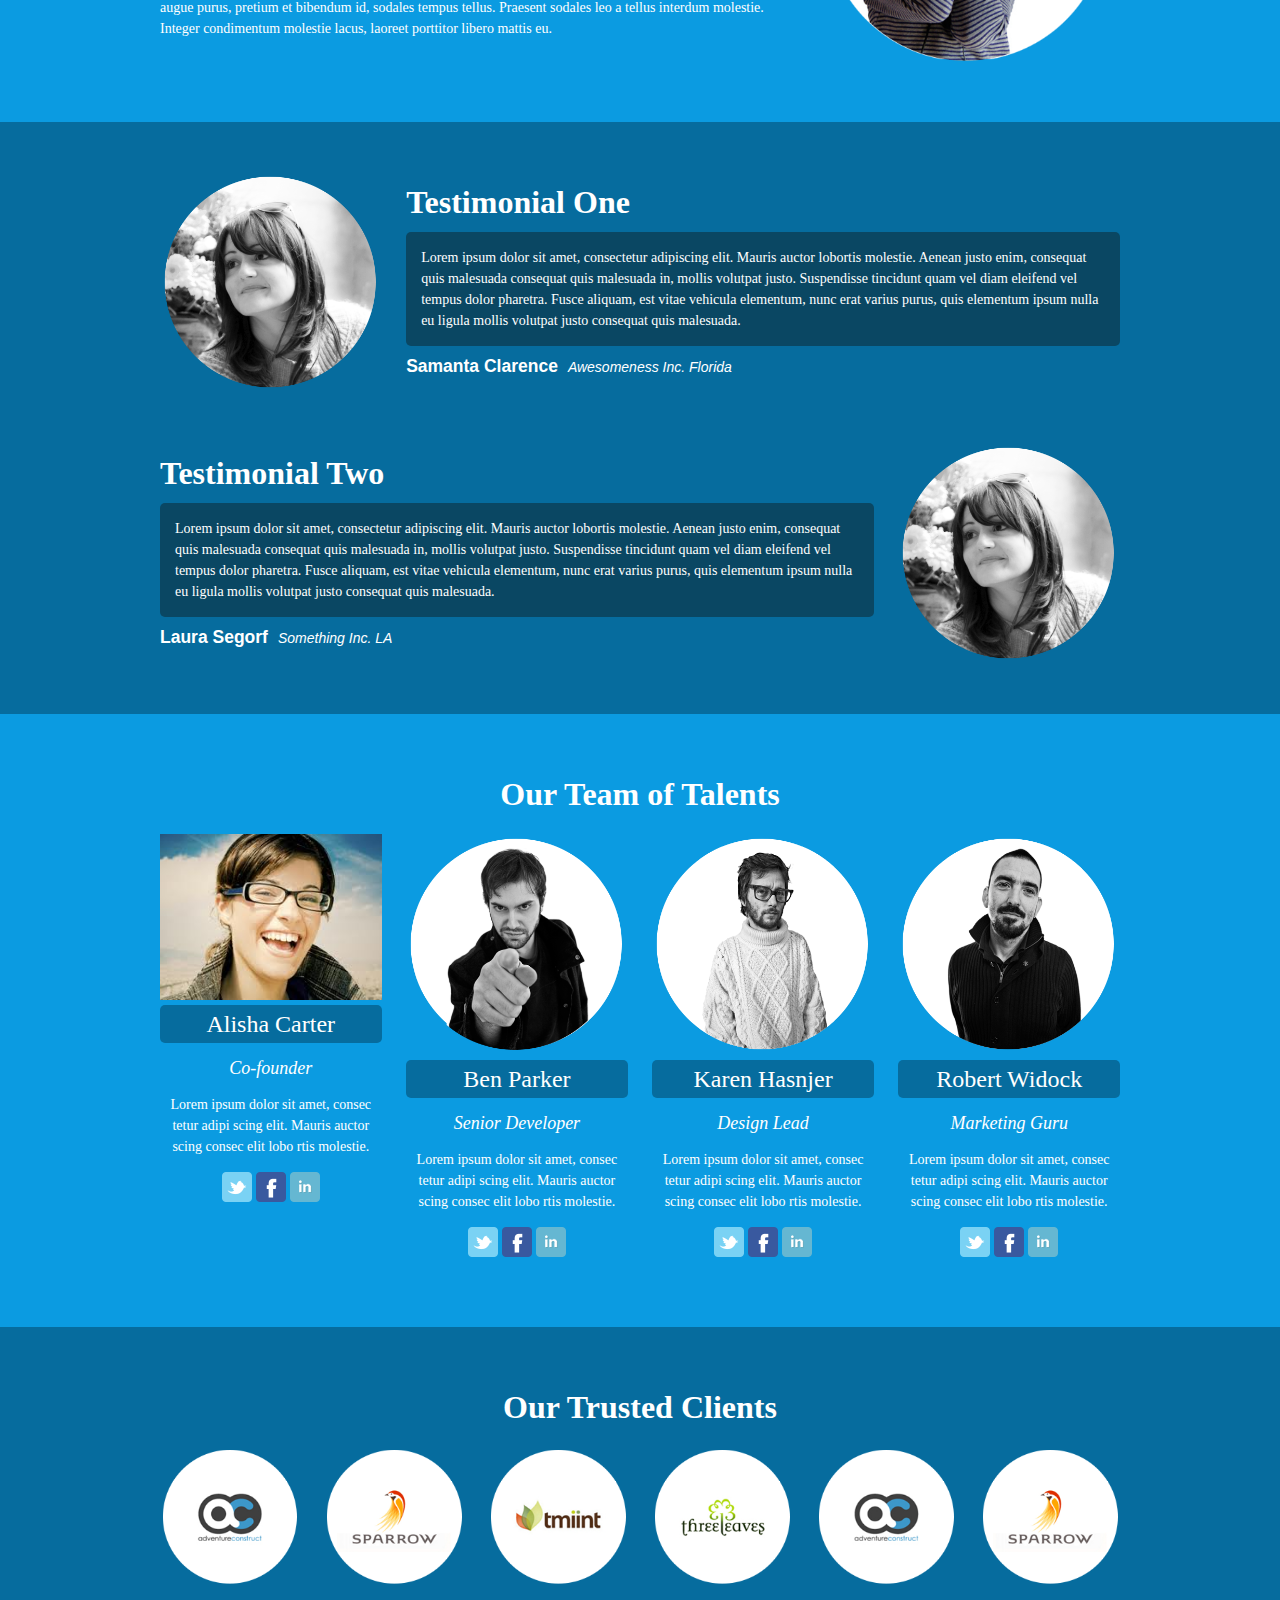
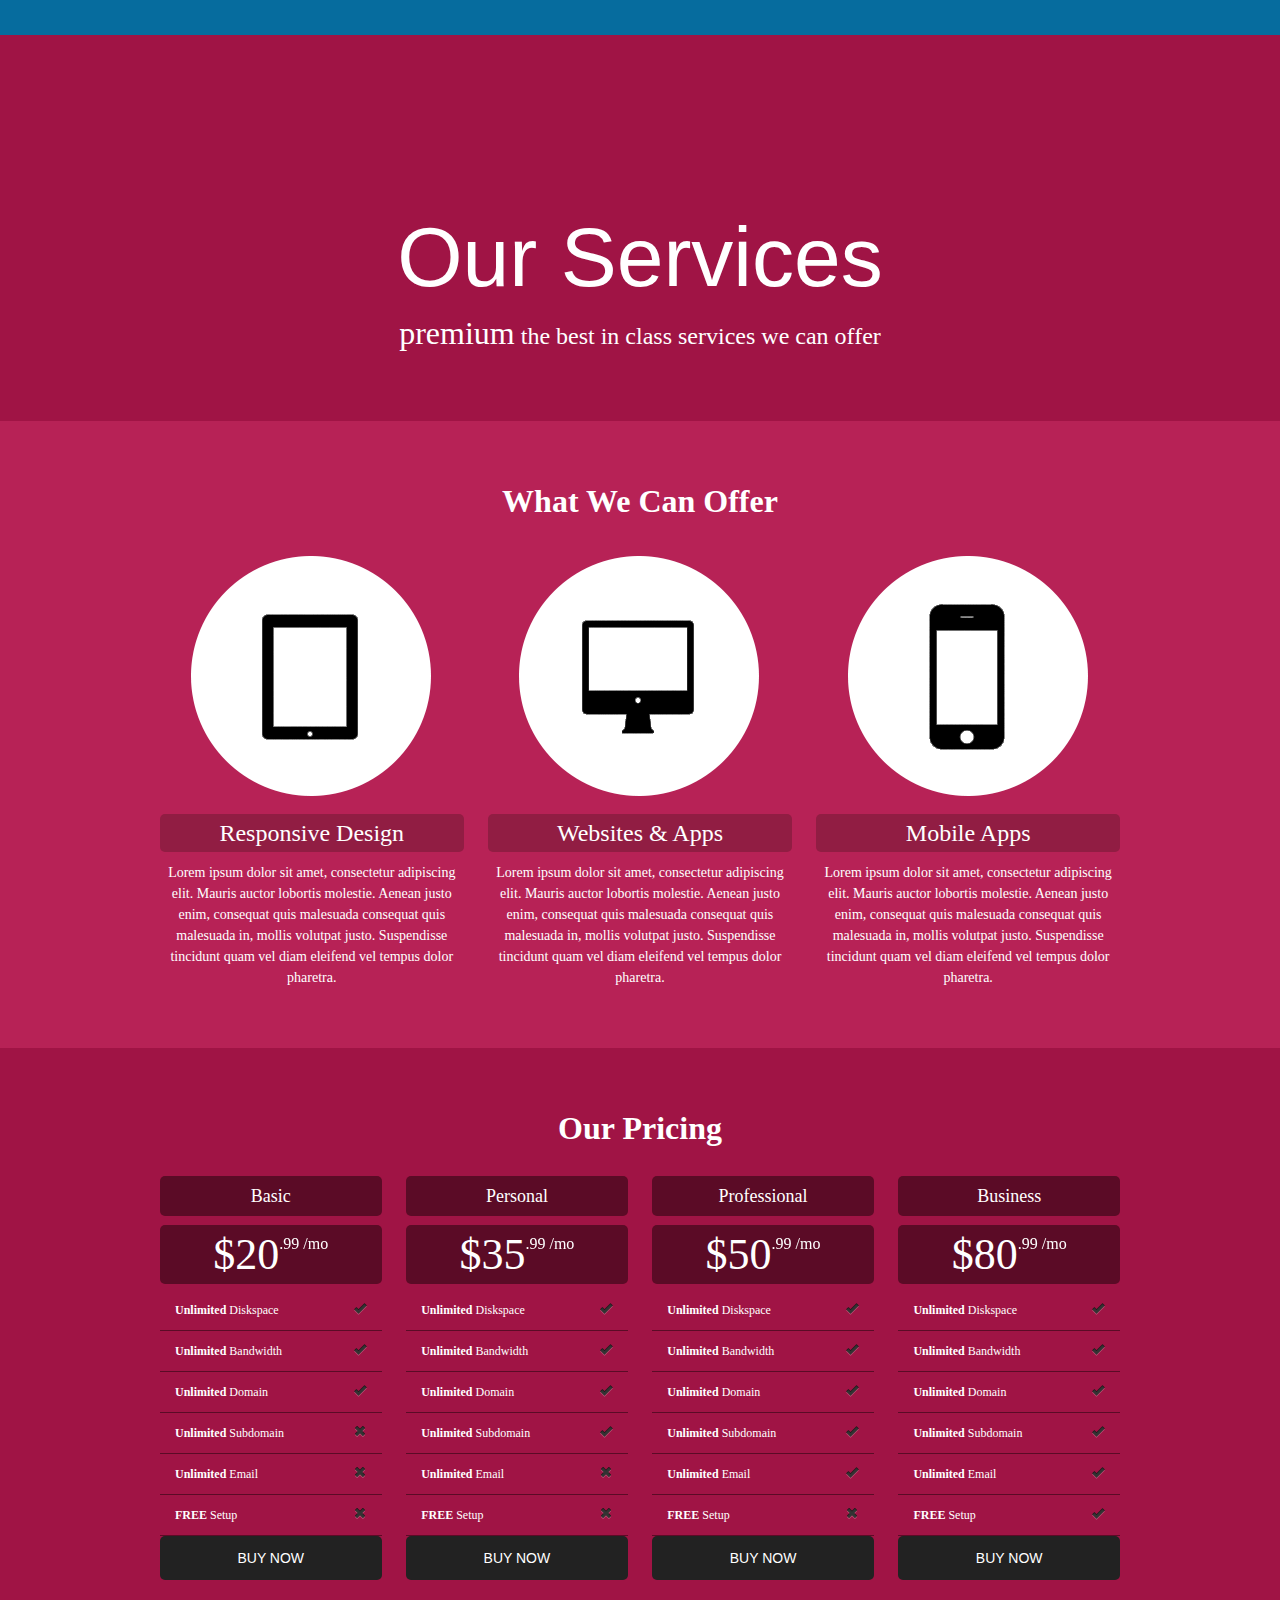
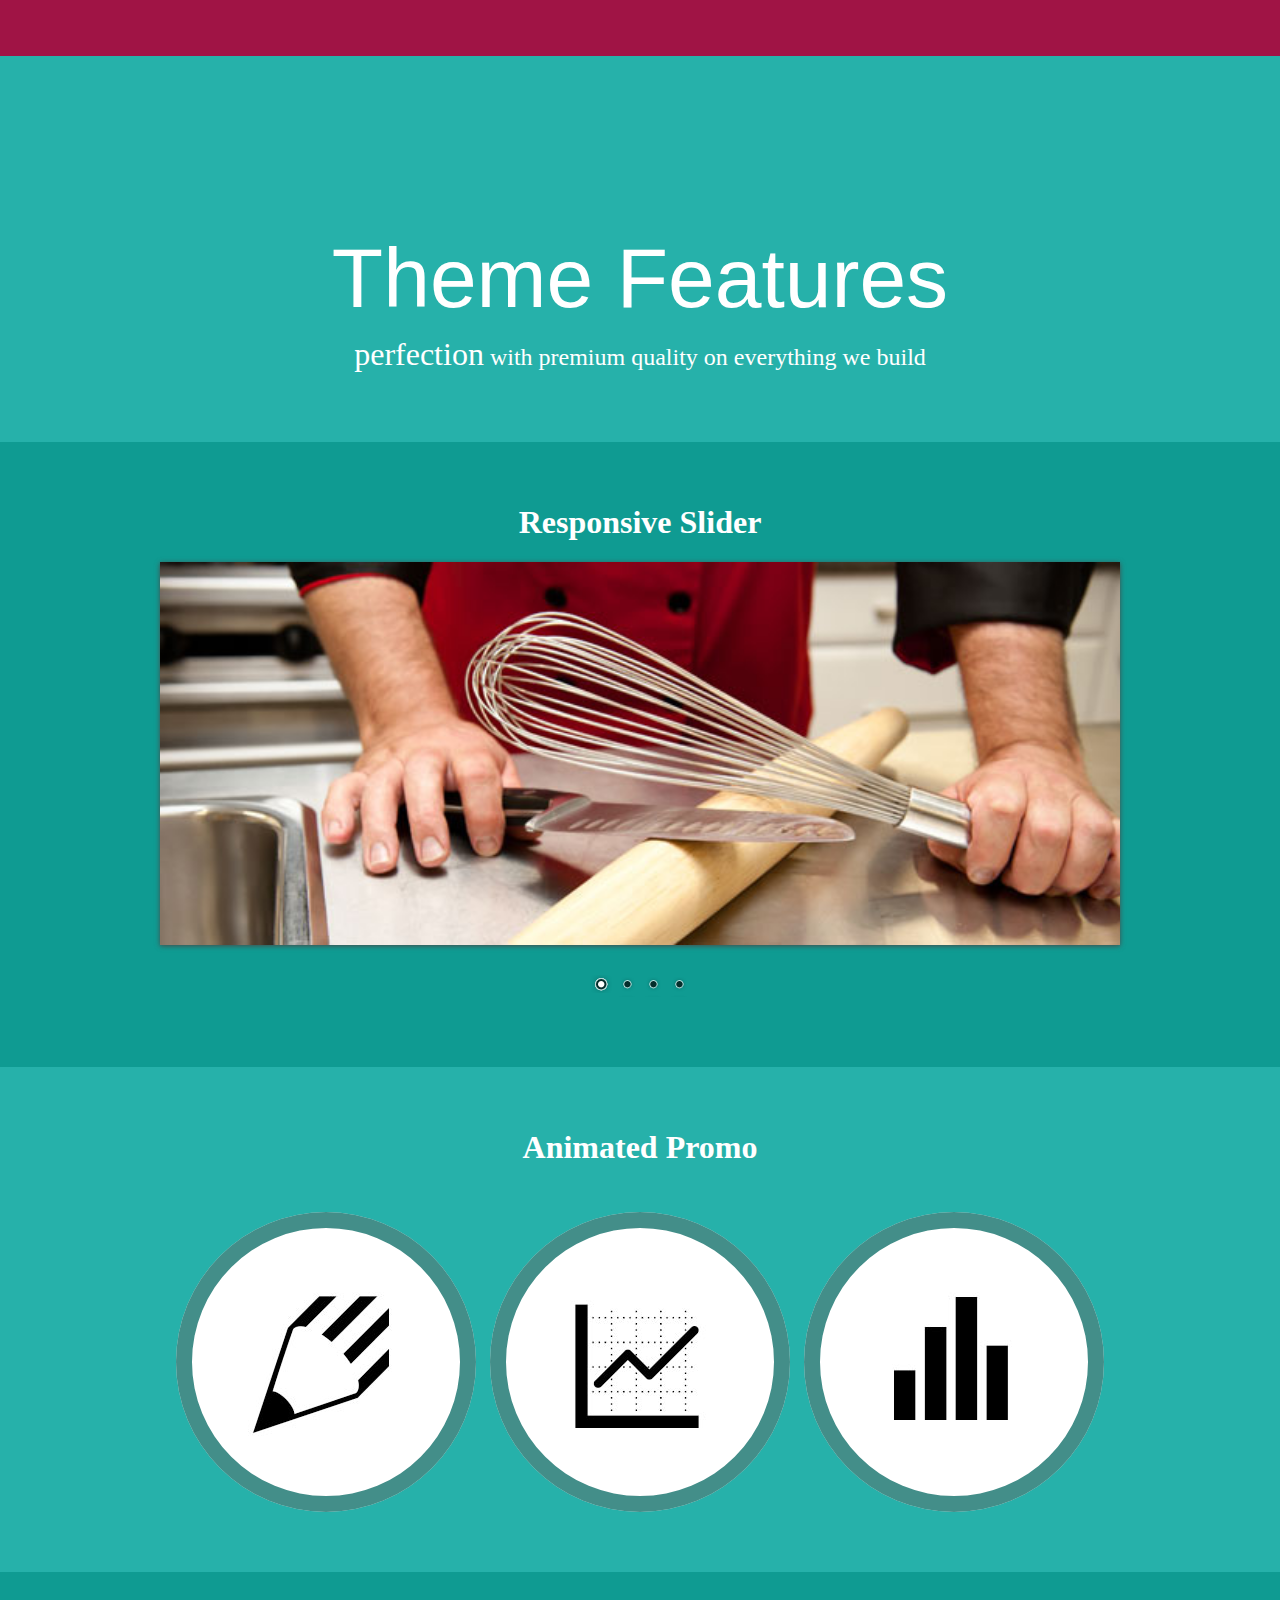
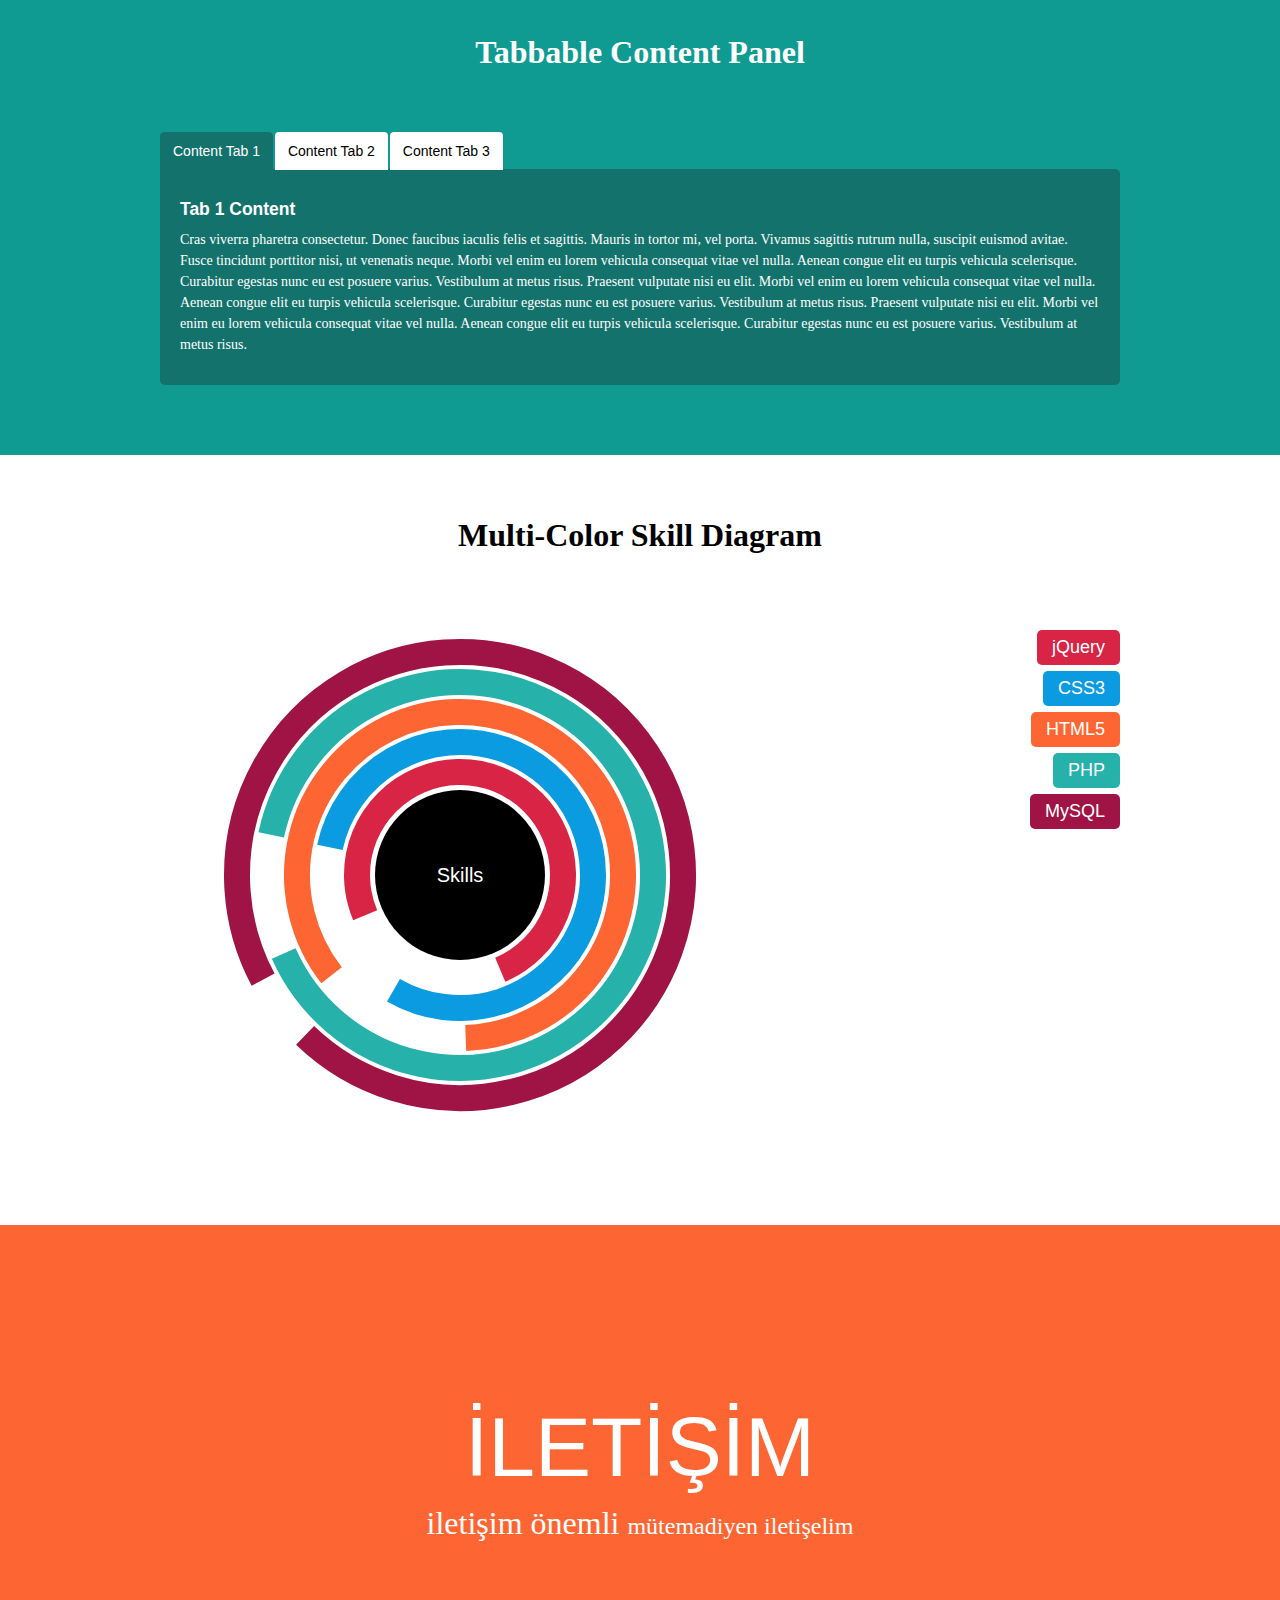
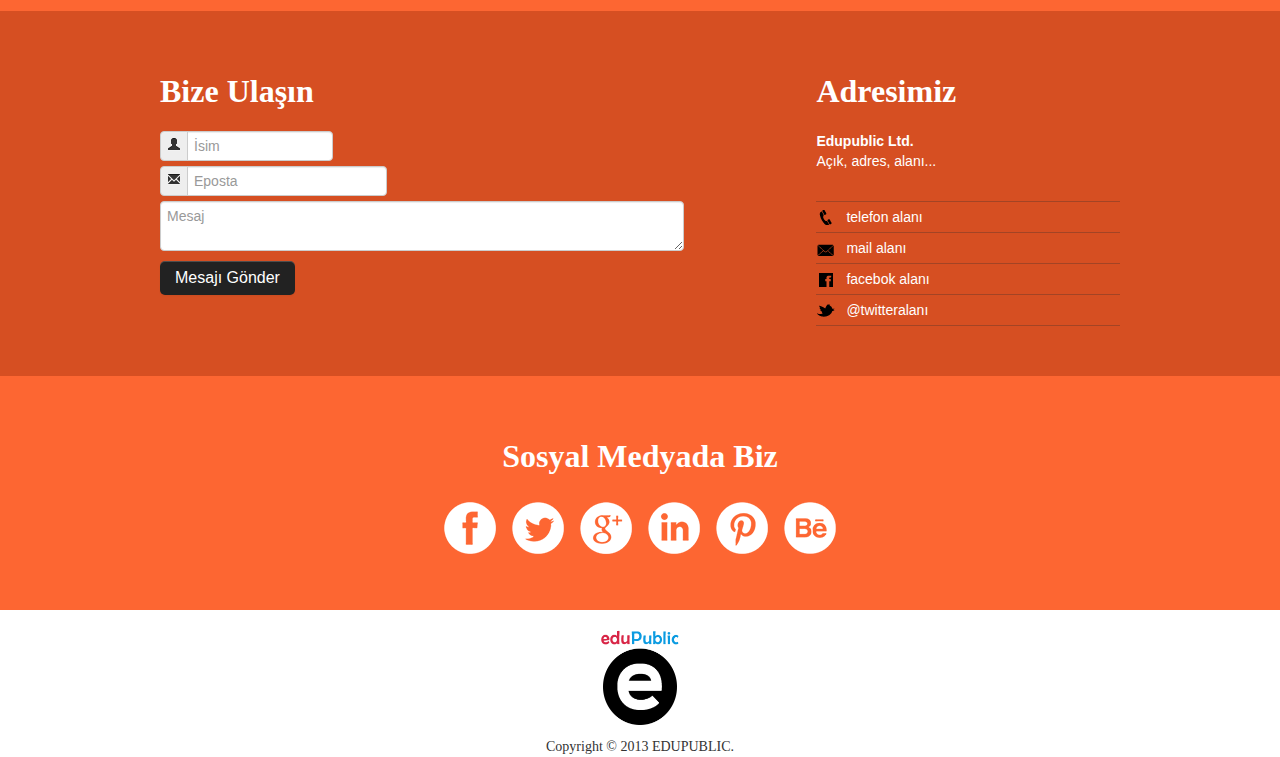
==== commit 2886a8ff: "Revert "chart çıkarıldı fakat problem hala sürüyor, d"" ====
--- a/index.html
+++ b/index.html
@@ -1061,7 +1061,7 @@
     </section>
 
 
- <!--    <section class="container-fluid features-inner-white hidden-phone">
+    <section class="container-fluid features-inner-white hidden-phone">
       <div class="row-fluid">
         <section class="container">
 
@@ -1121,19 +1121,20 @@
             </article>
             
           </div><!-- row : ends -->
-<!-- 
-        </section>
-      </div>
-    </section>
-
-
-
-
-
-
-
-
-  </div> --> <!-- page : ends -->
+
+        </section>
+      </div>
+    </section>
+
+
+
+
+
+
+
+
+  </div> <!-- page : ends -->
+
 
 
 
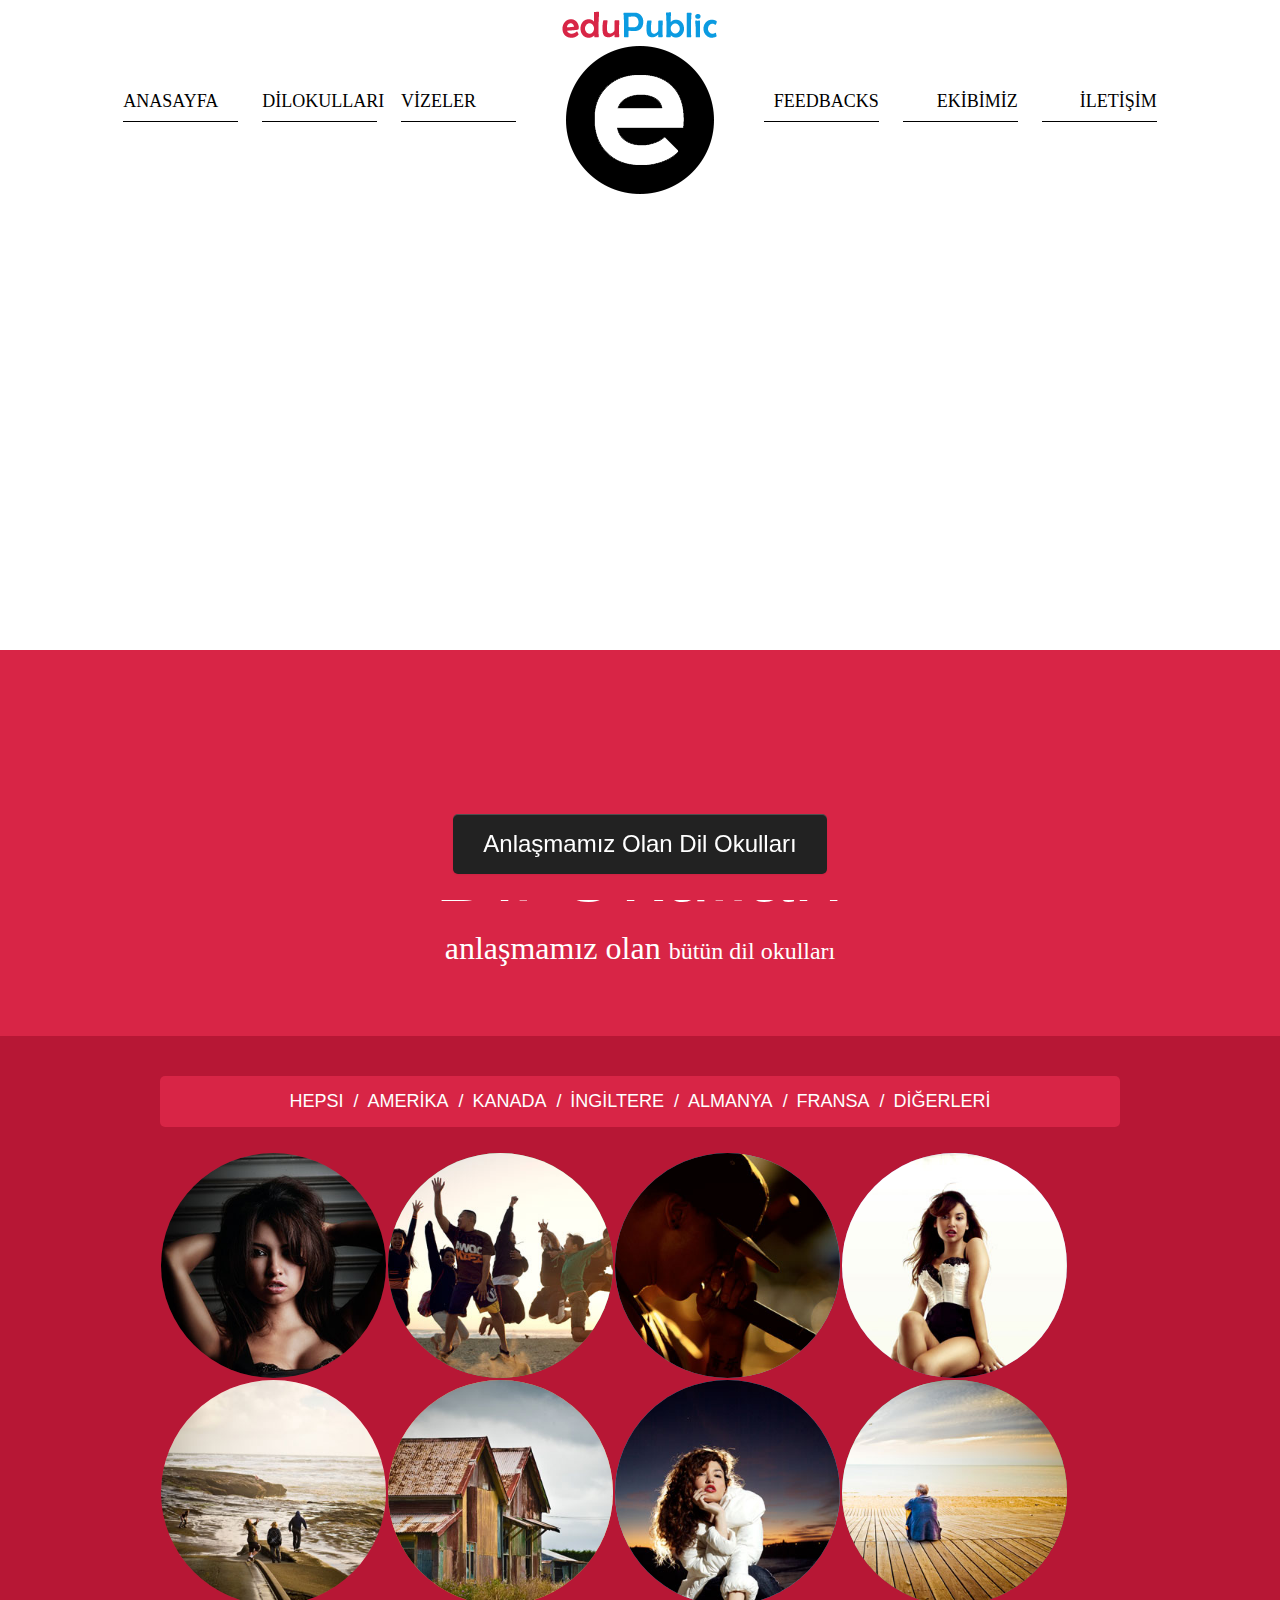
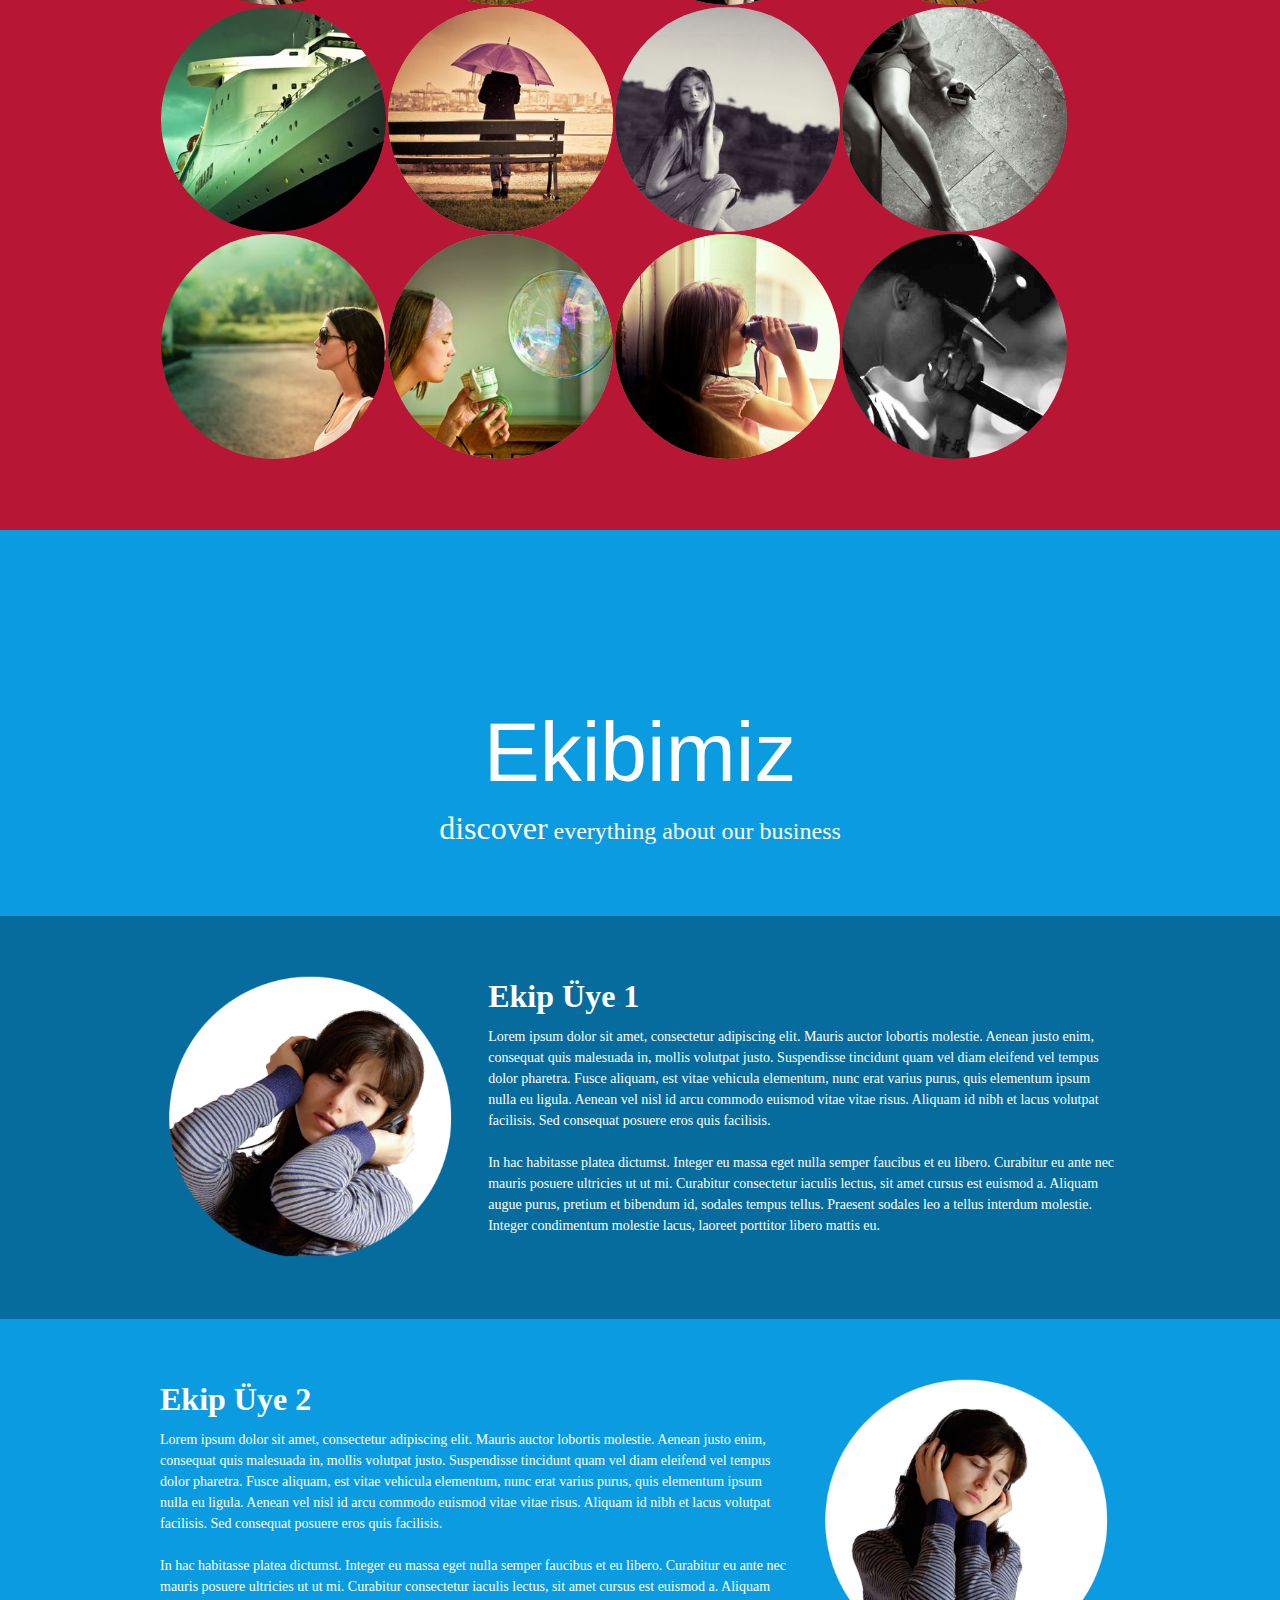
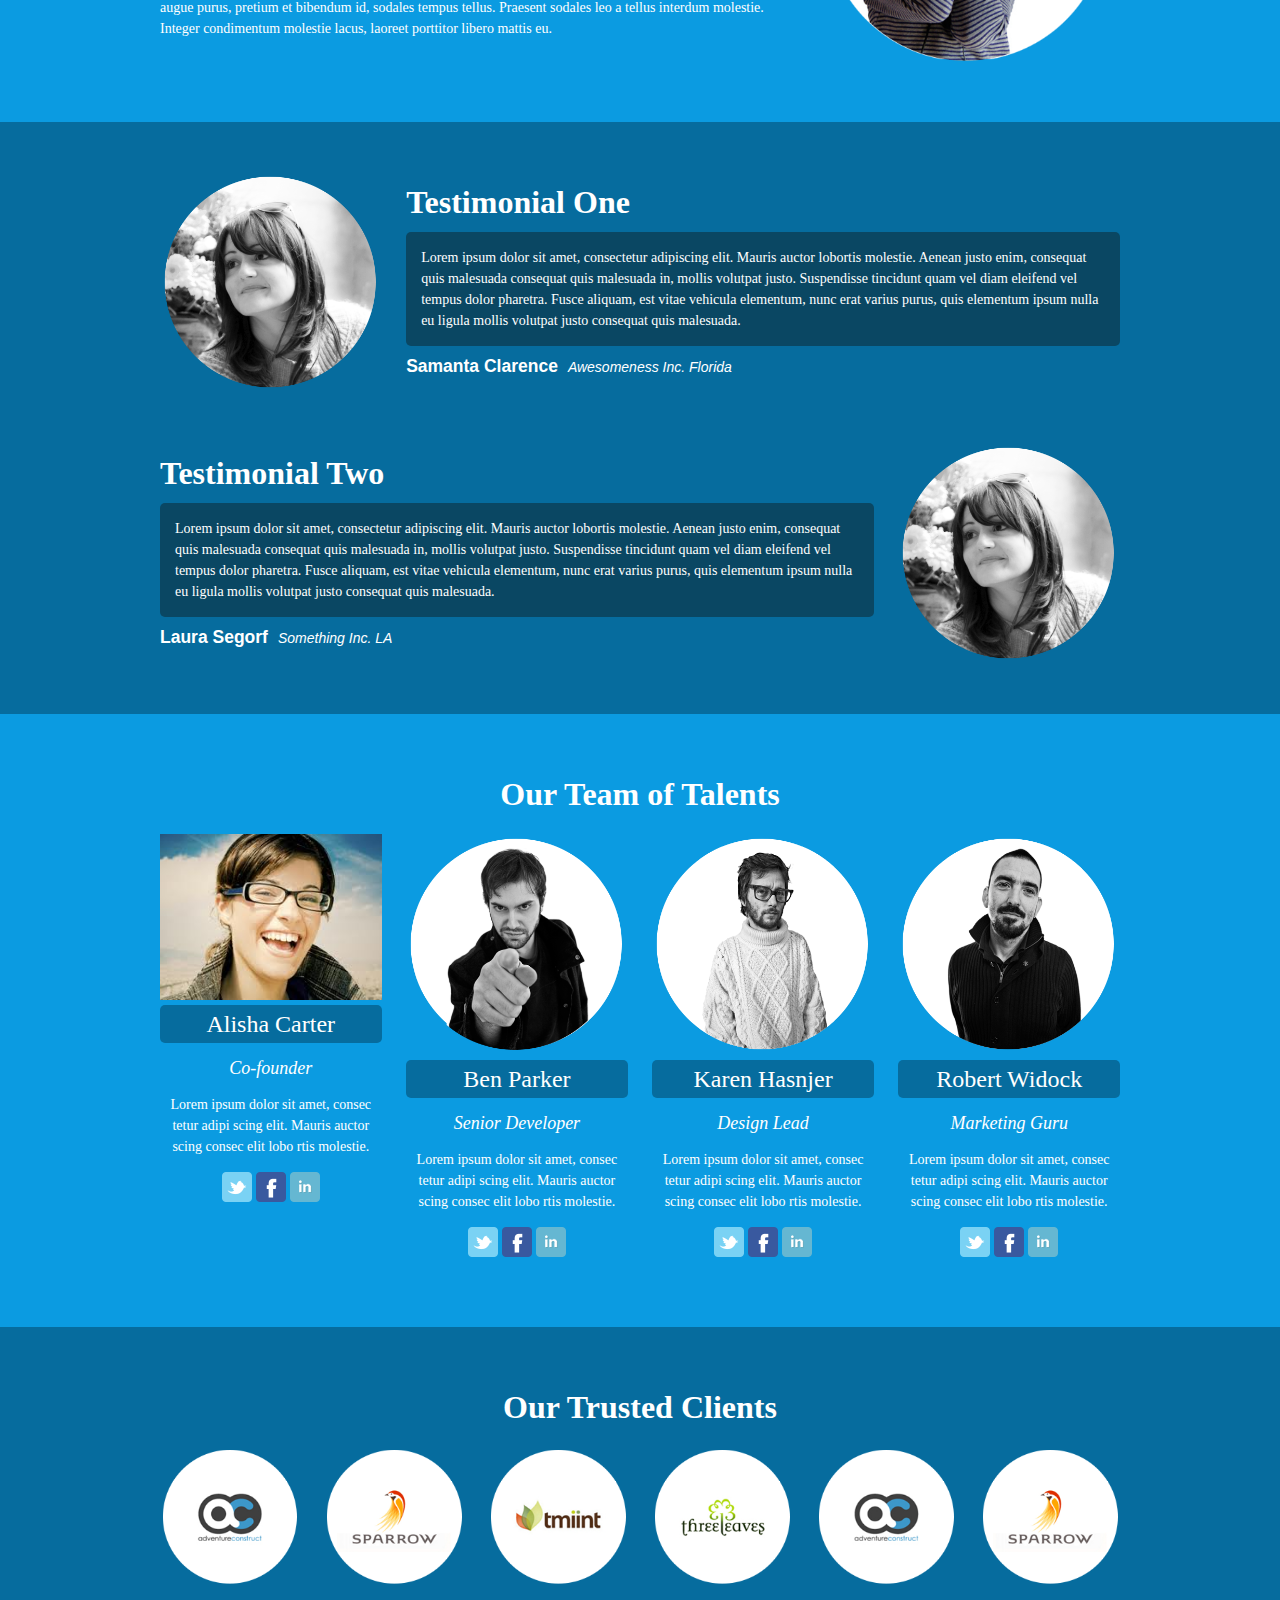
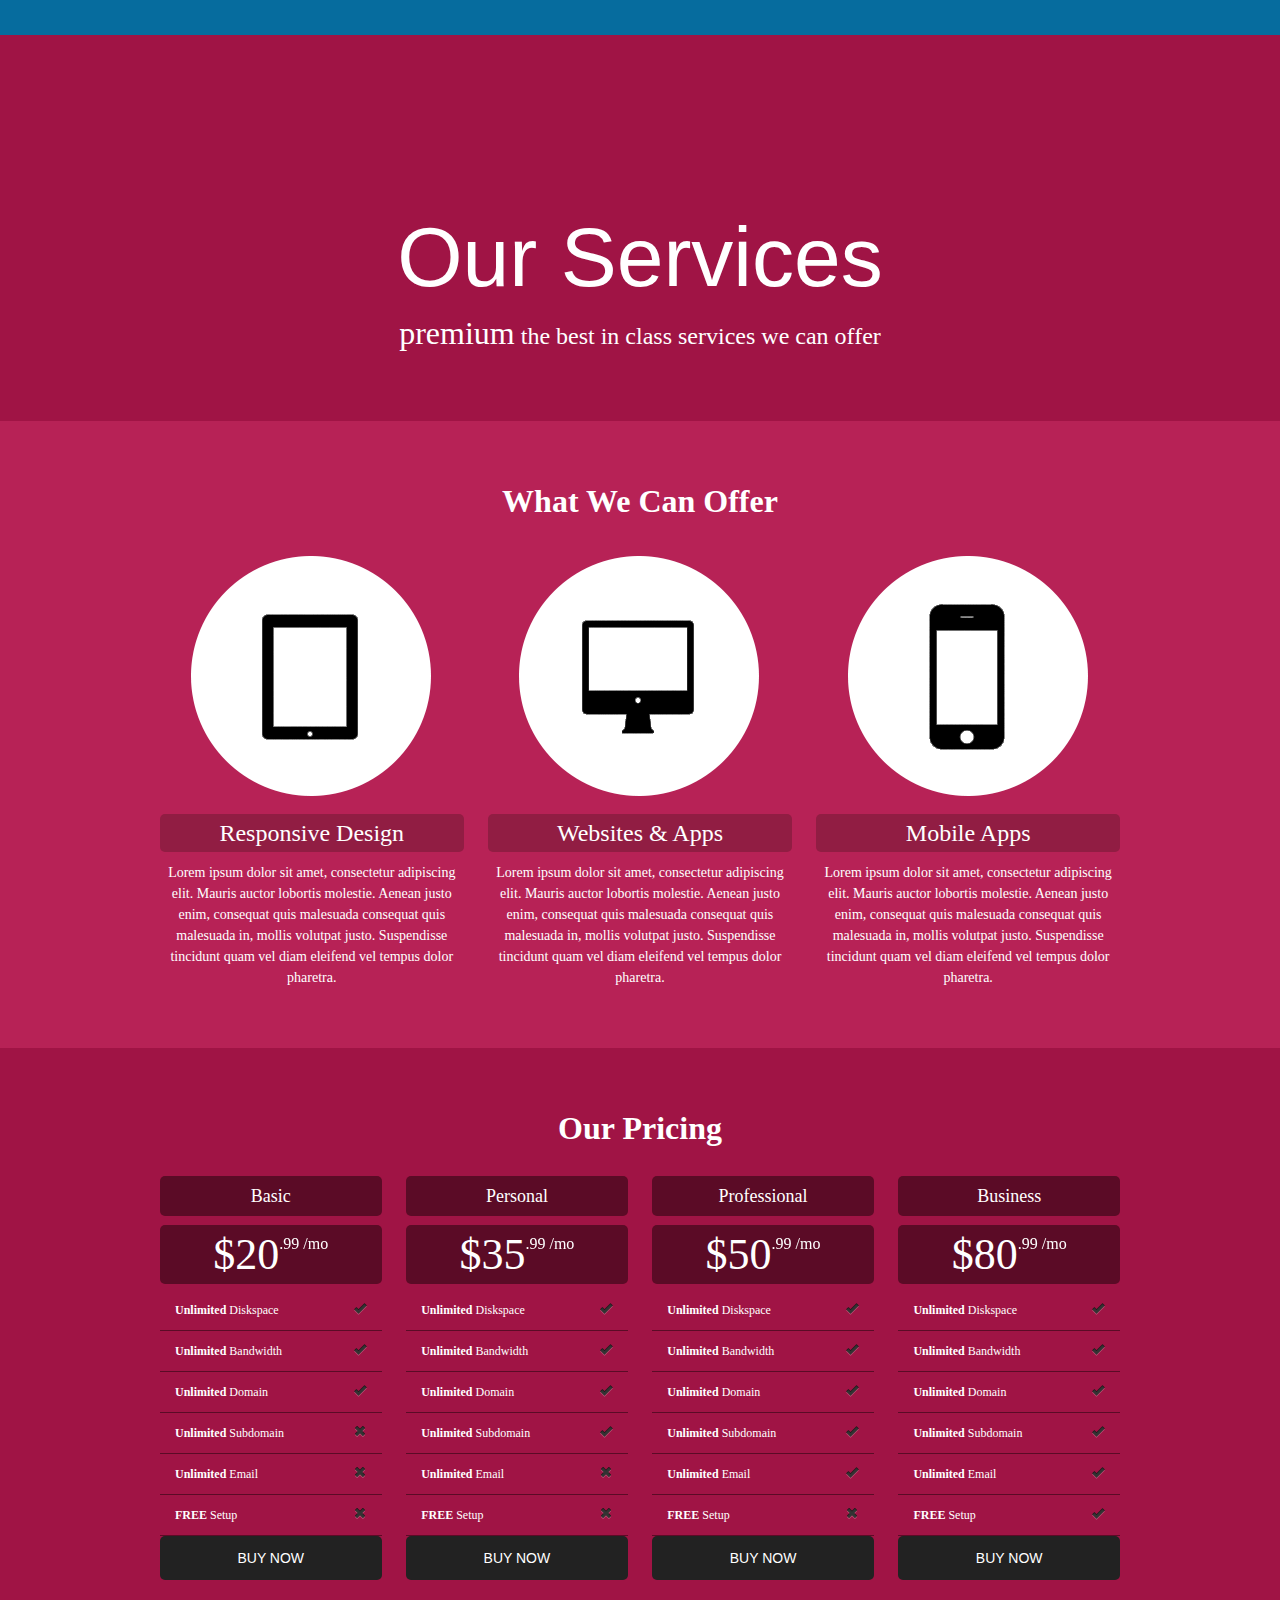
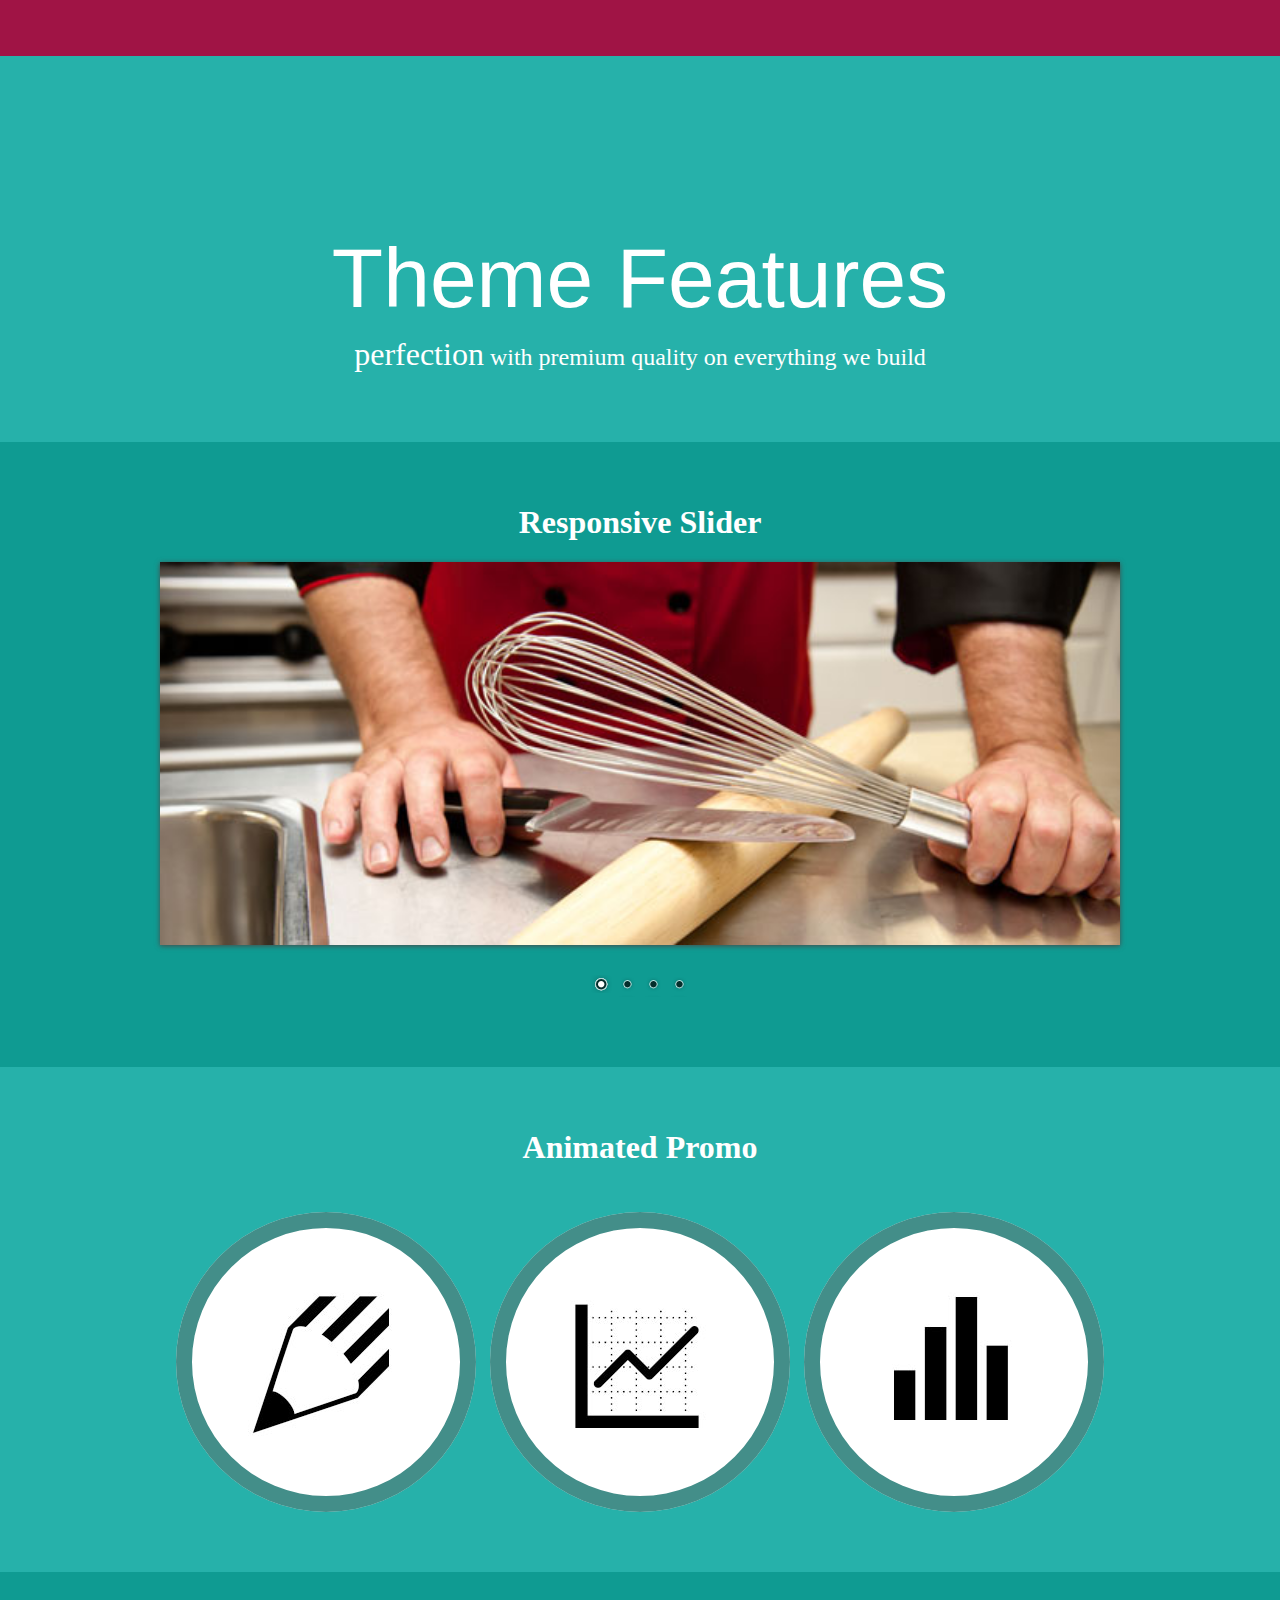
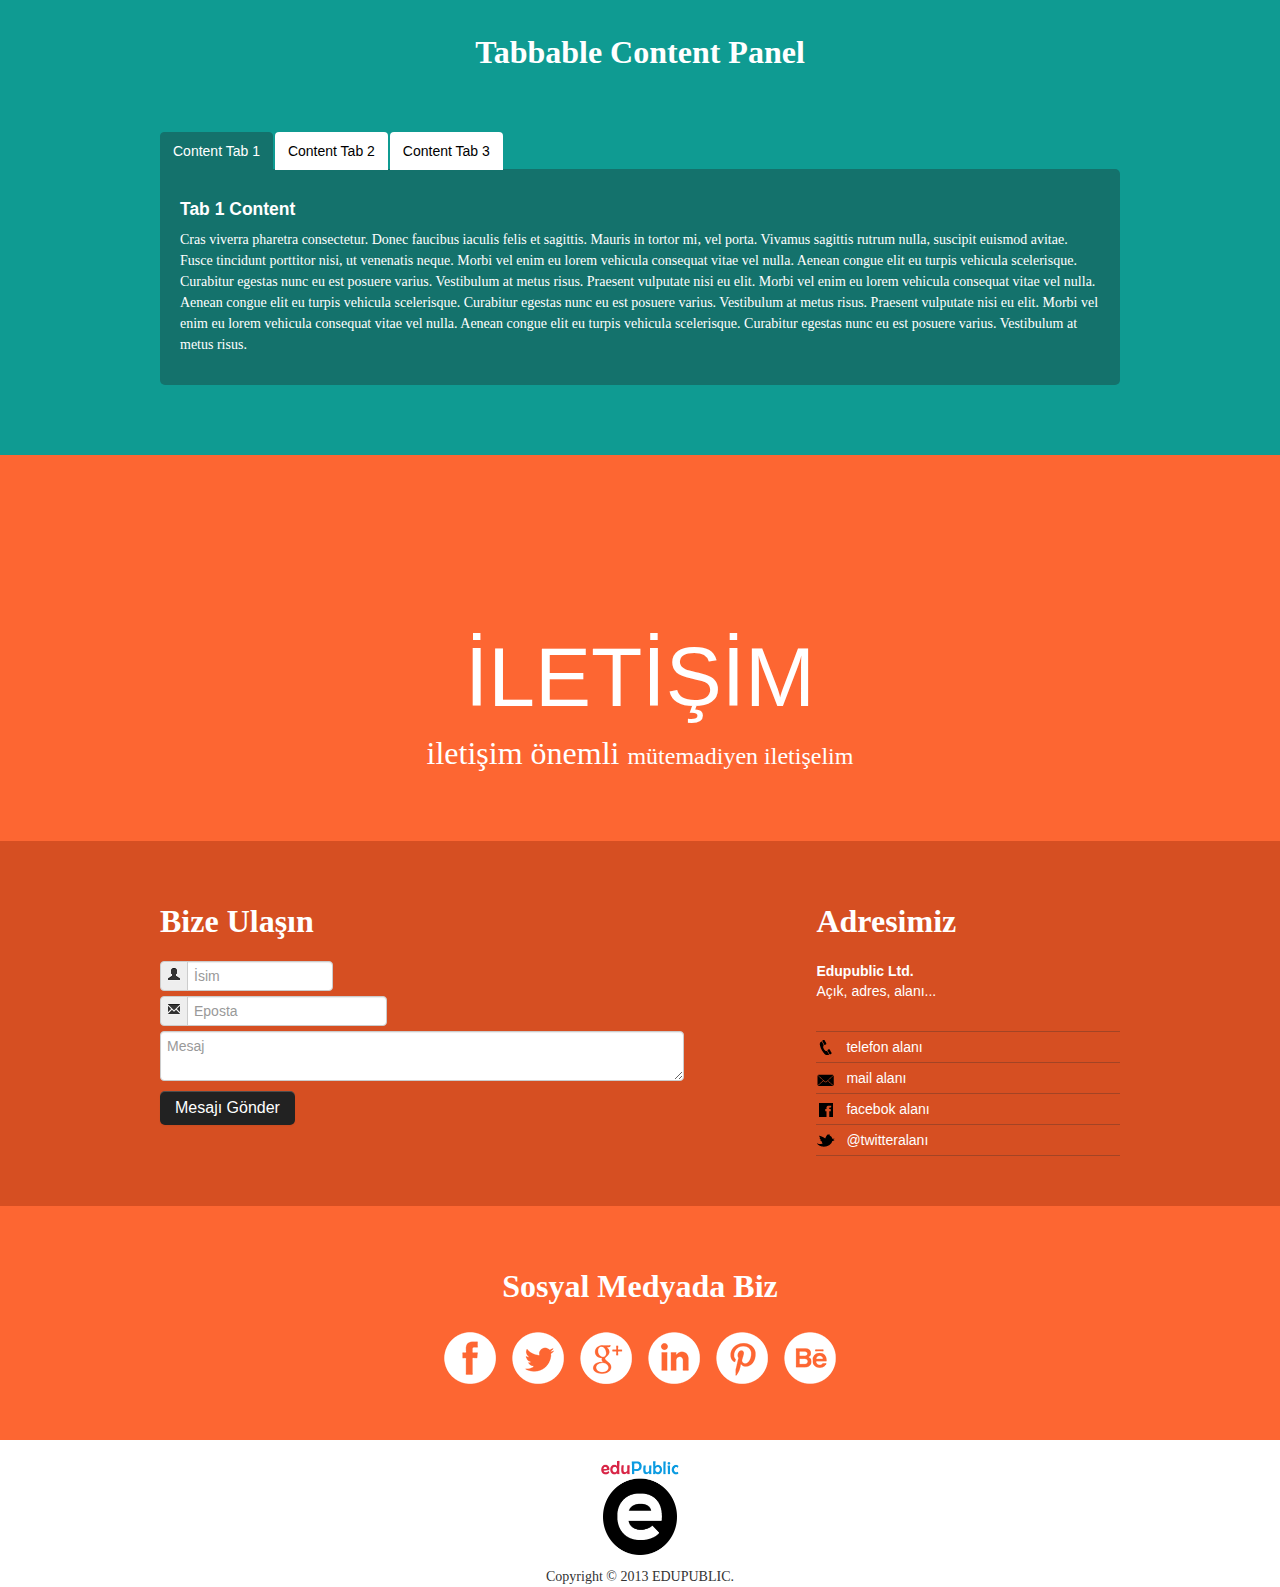
==== commit 4a8ca352: "skill-diagram hatasi cozuldu" ====
--- a/index.html
+++ b/index.html
@@ -1061,7 +1061,7 @@
     </section>
 
 
-    <section class="container-fluid features-inner-white hidden-phone">
+    <!--<section class="container-fluid features-inner-white hidden-phone">
       <div class="row-fluid">
         <section class="container">
 
@@ -1120,11 +1120,11 @@
         </div>  
             </article>
             
-          </div><!-- row : ends -->
-
-        </section>
-      </div>
-    </section>
+          </div>
+
+        </section>
+      </div>
+    </section>-->
 
 
 
@@ -1290,14 +1290,17 @@
     <script src="javascripts/waypoints.min.js"></script>
   	<script src="javascripts/scroll.js"></script>
 
-    <script src="javascripts/jquery.nivo.slider.js"></script>
+    <!--
     <script src="javascripts/raphael.js"></script>
     <script src="javascripts/skill-diagram.js"></script>
-    <script type="text/javascript">
+-->
+  <script src="javascripts/jquery.nivo.slider.js"></script>
+  <script type="text/javascript">
     $(window).load(function() {
         $('#slider').nivoSlider();
     });
-    </script>
+  </script>
+
 
     <!-- jQuery KenBurn Slider  -->
   <script type="text/javascript" src="javascripts/jquery.themepunch.plugins.min.js"></script>
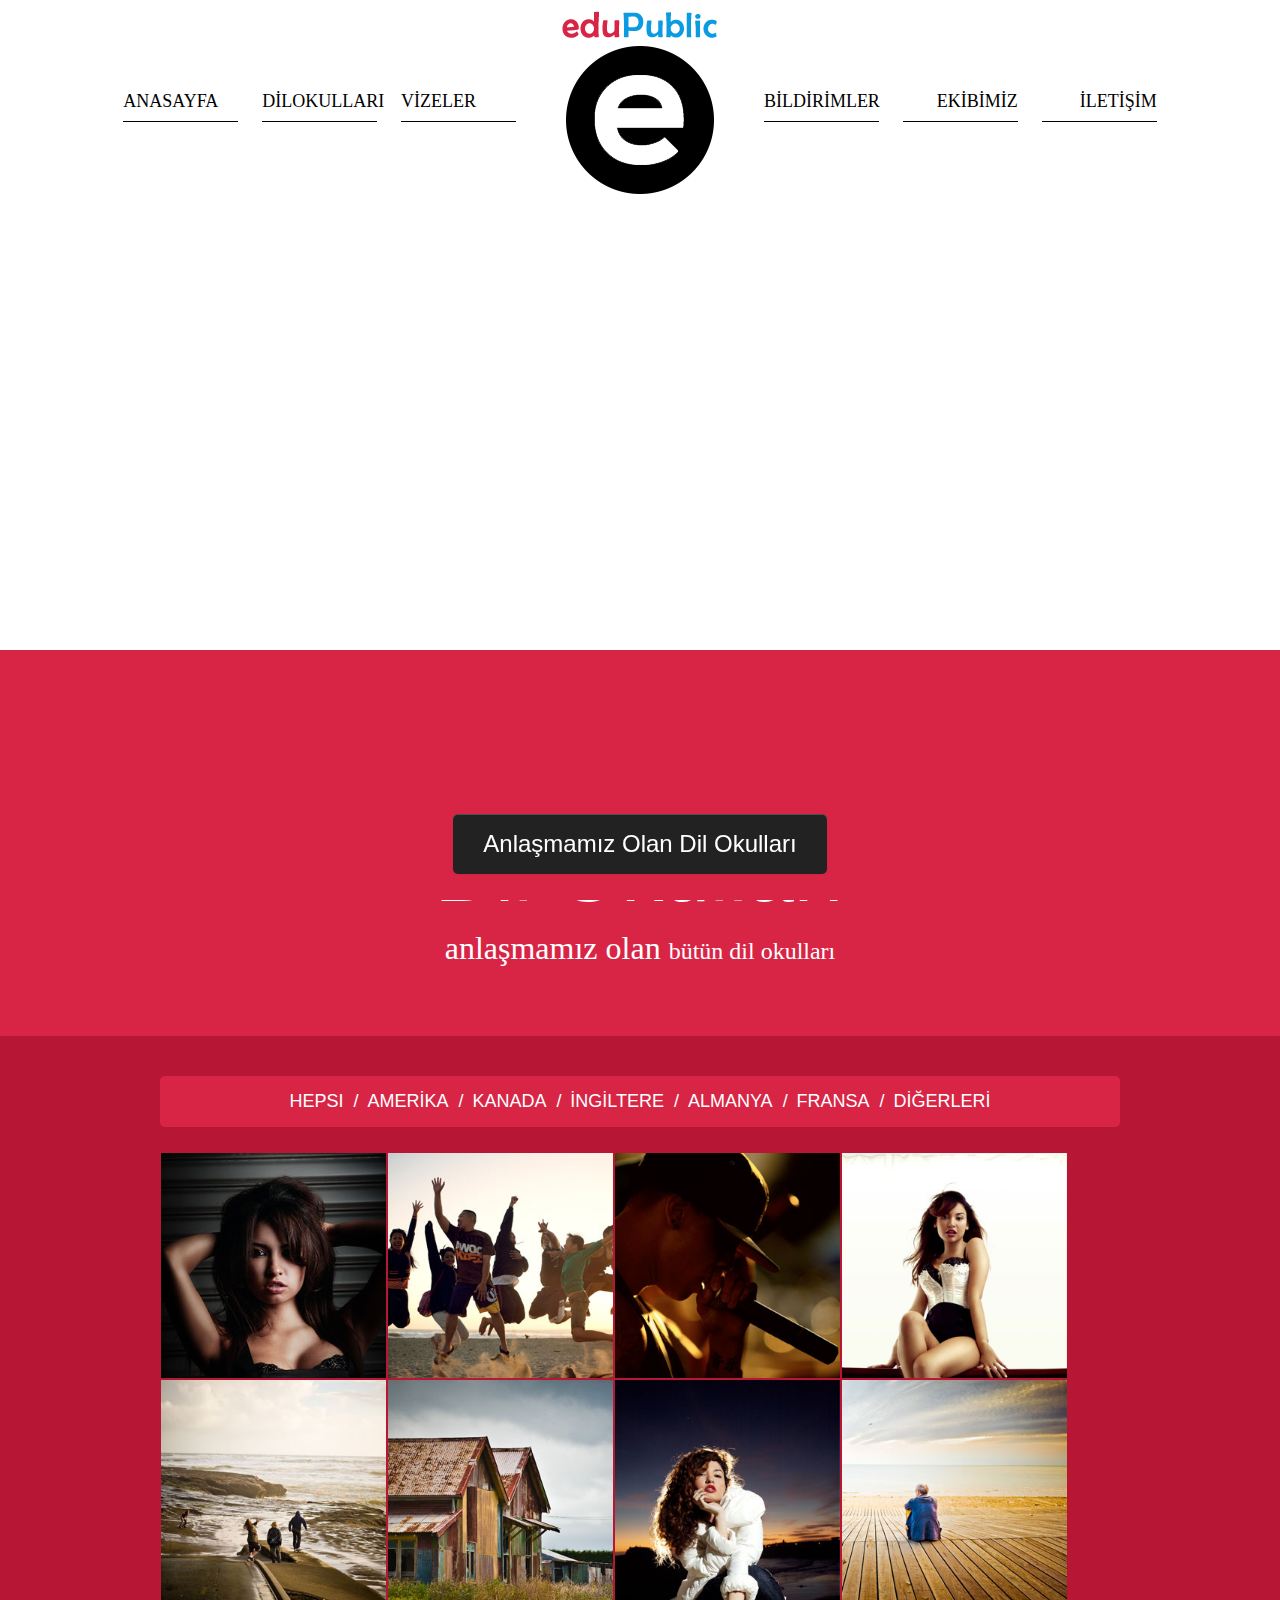
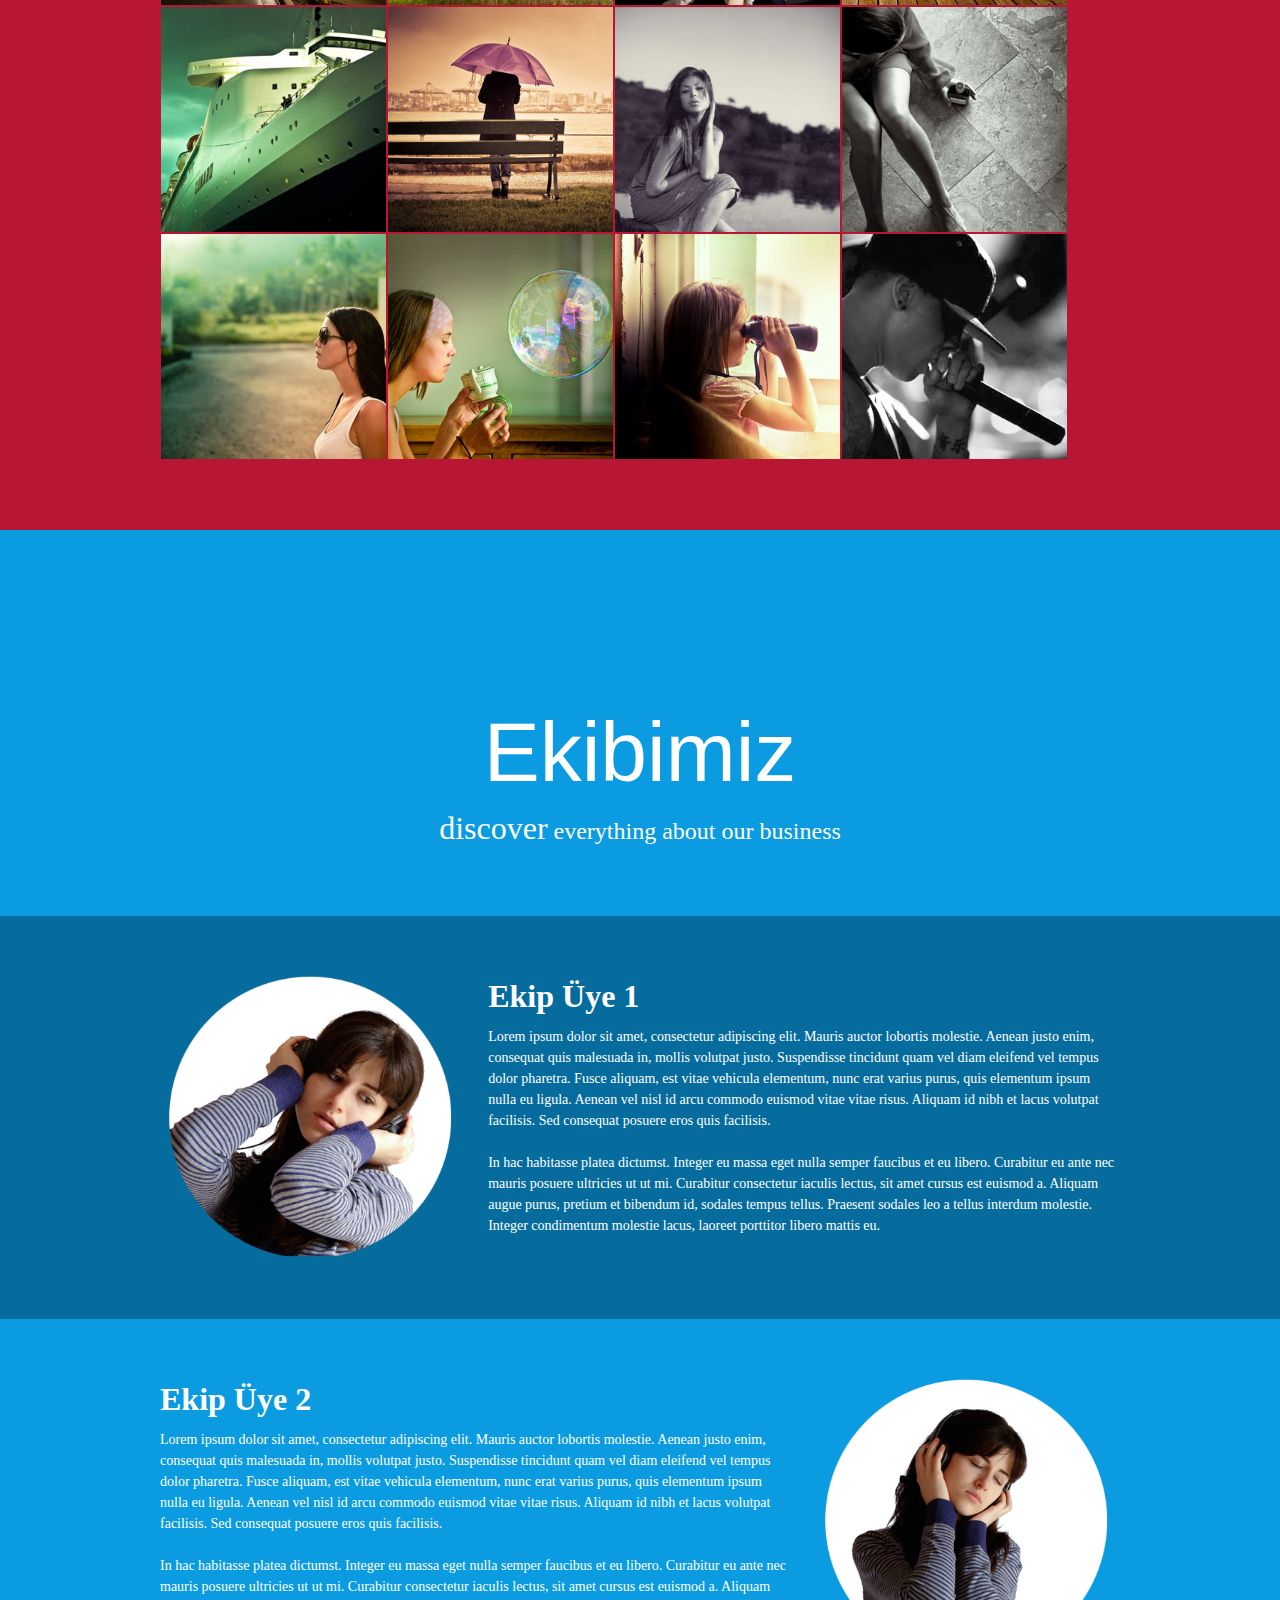
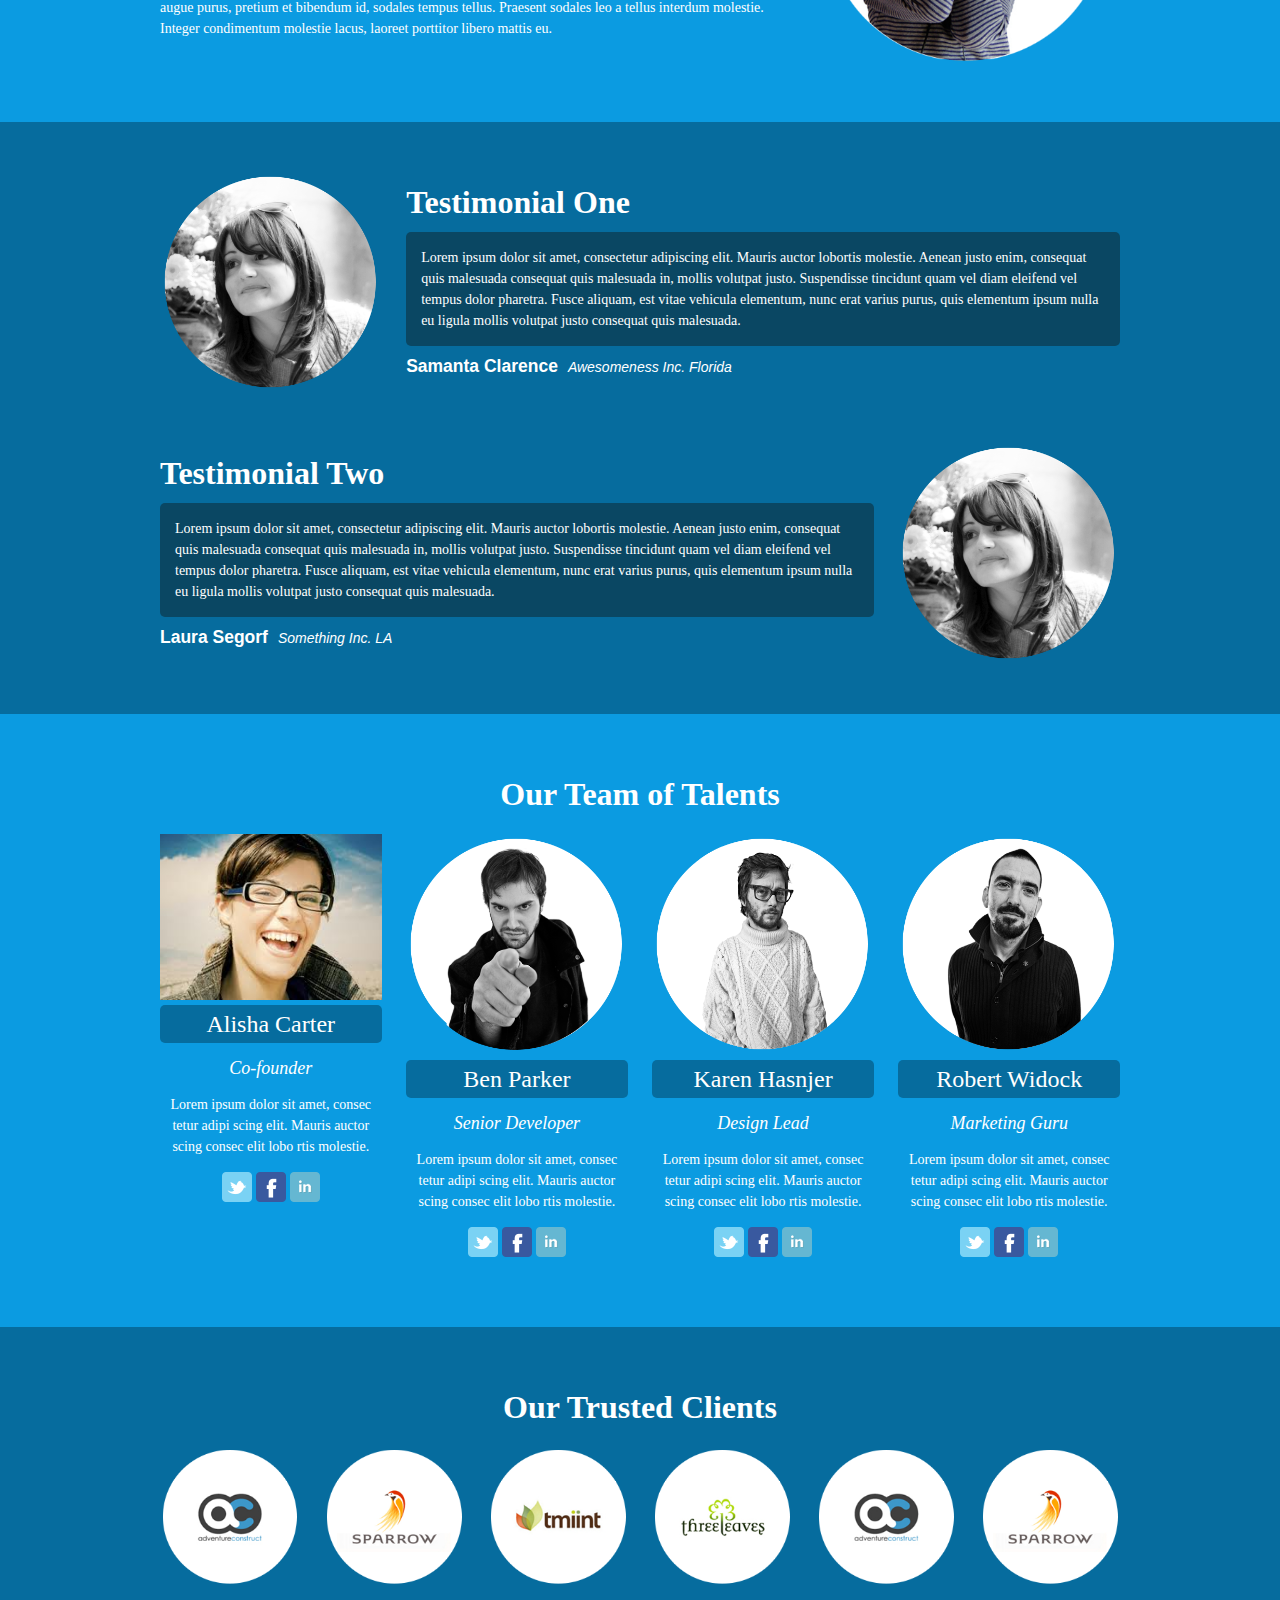
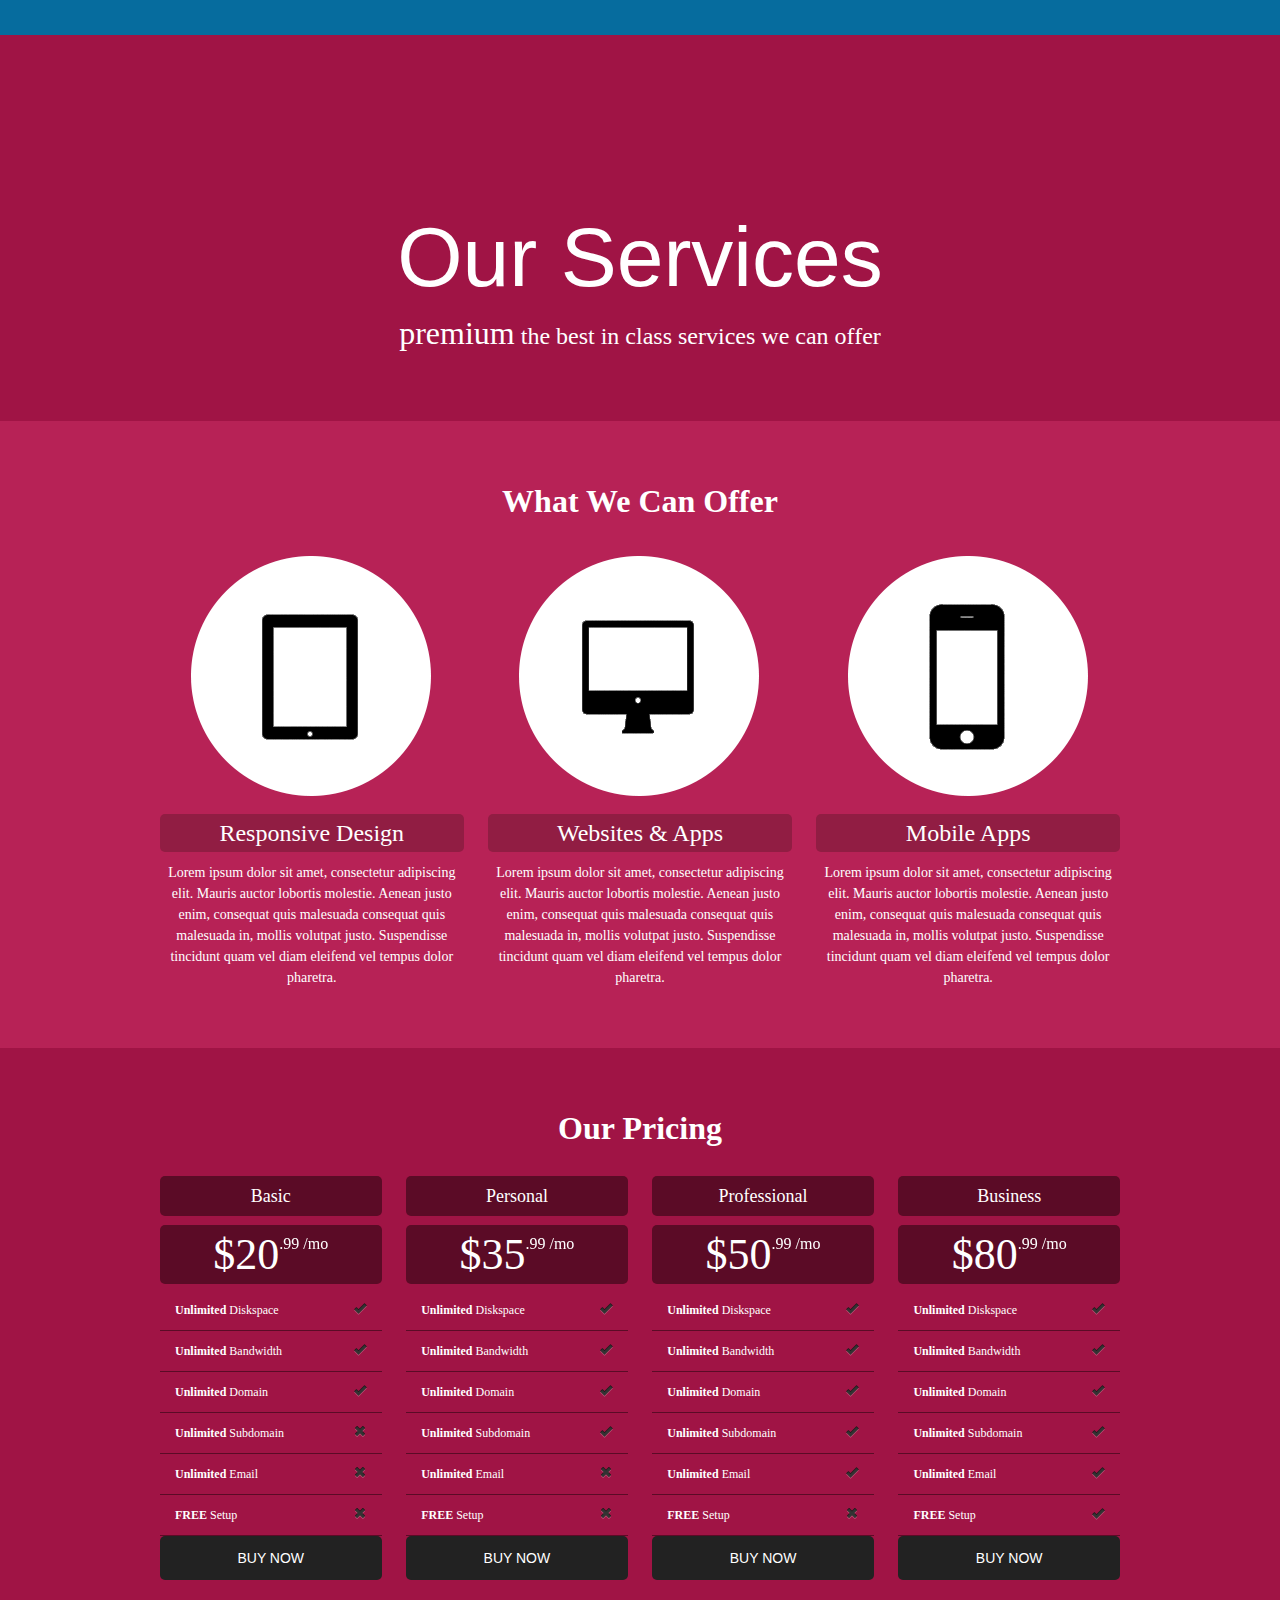
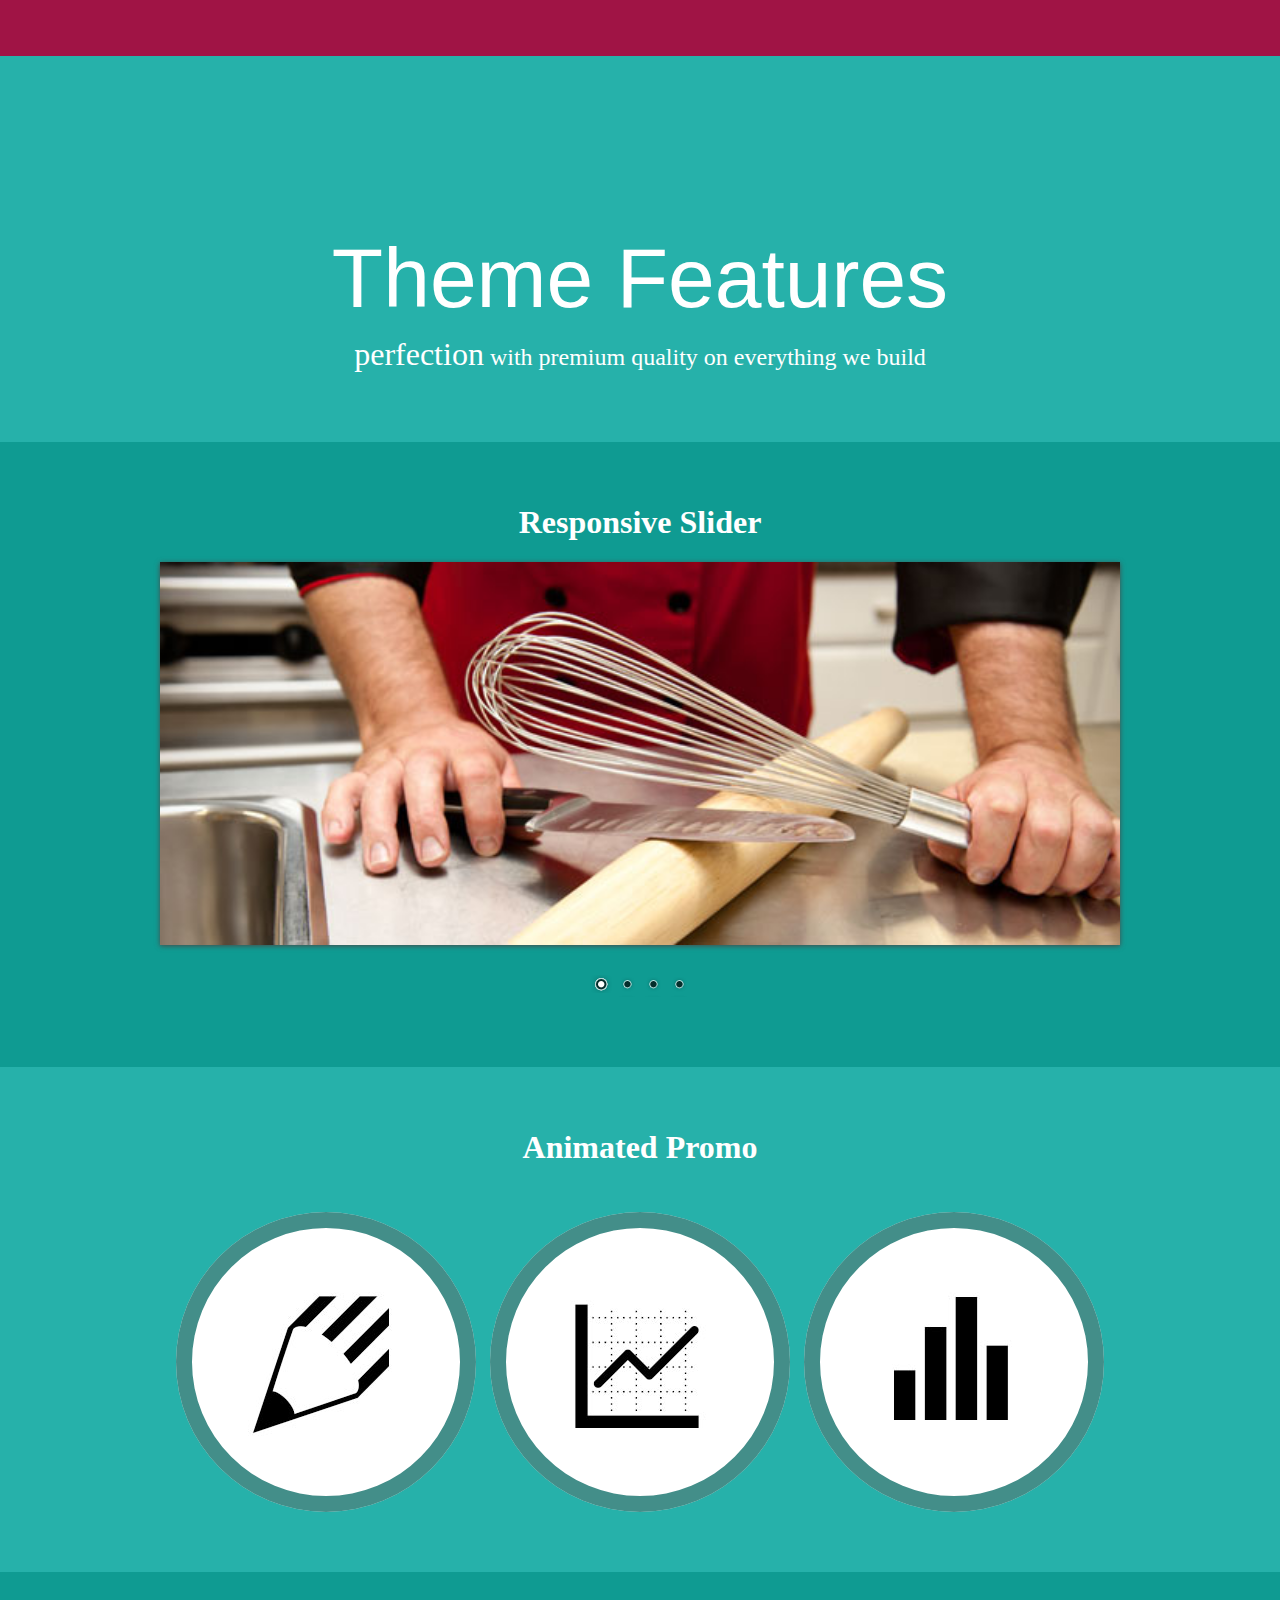
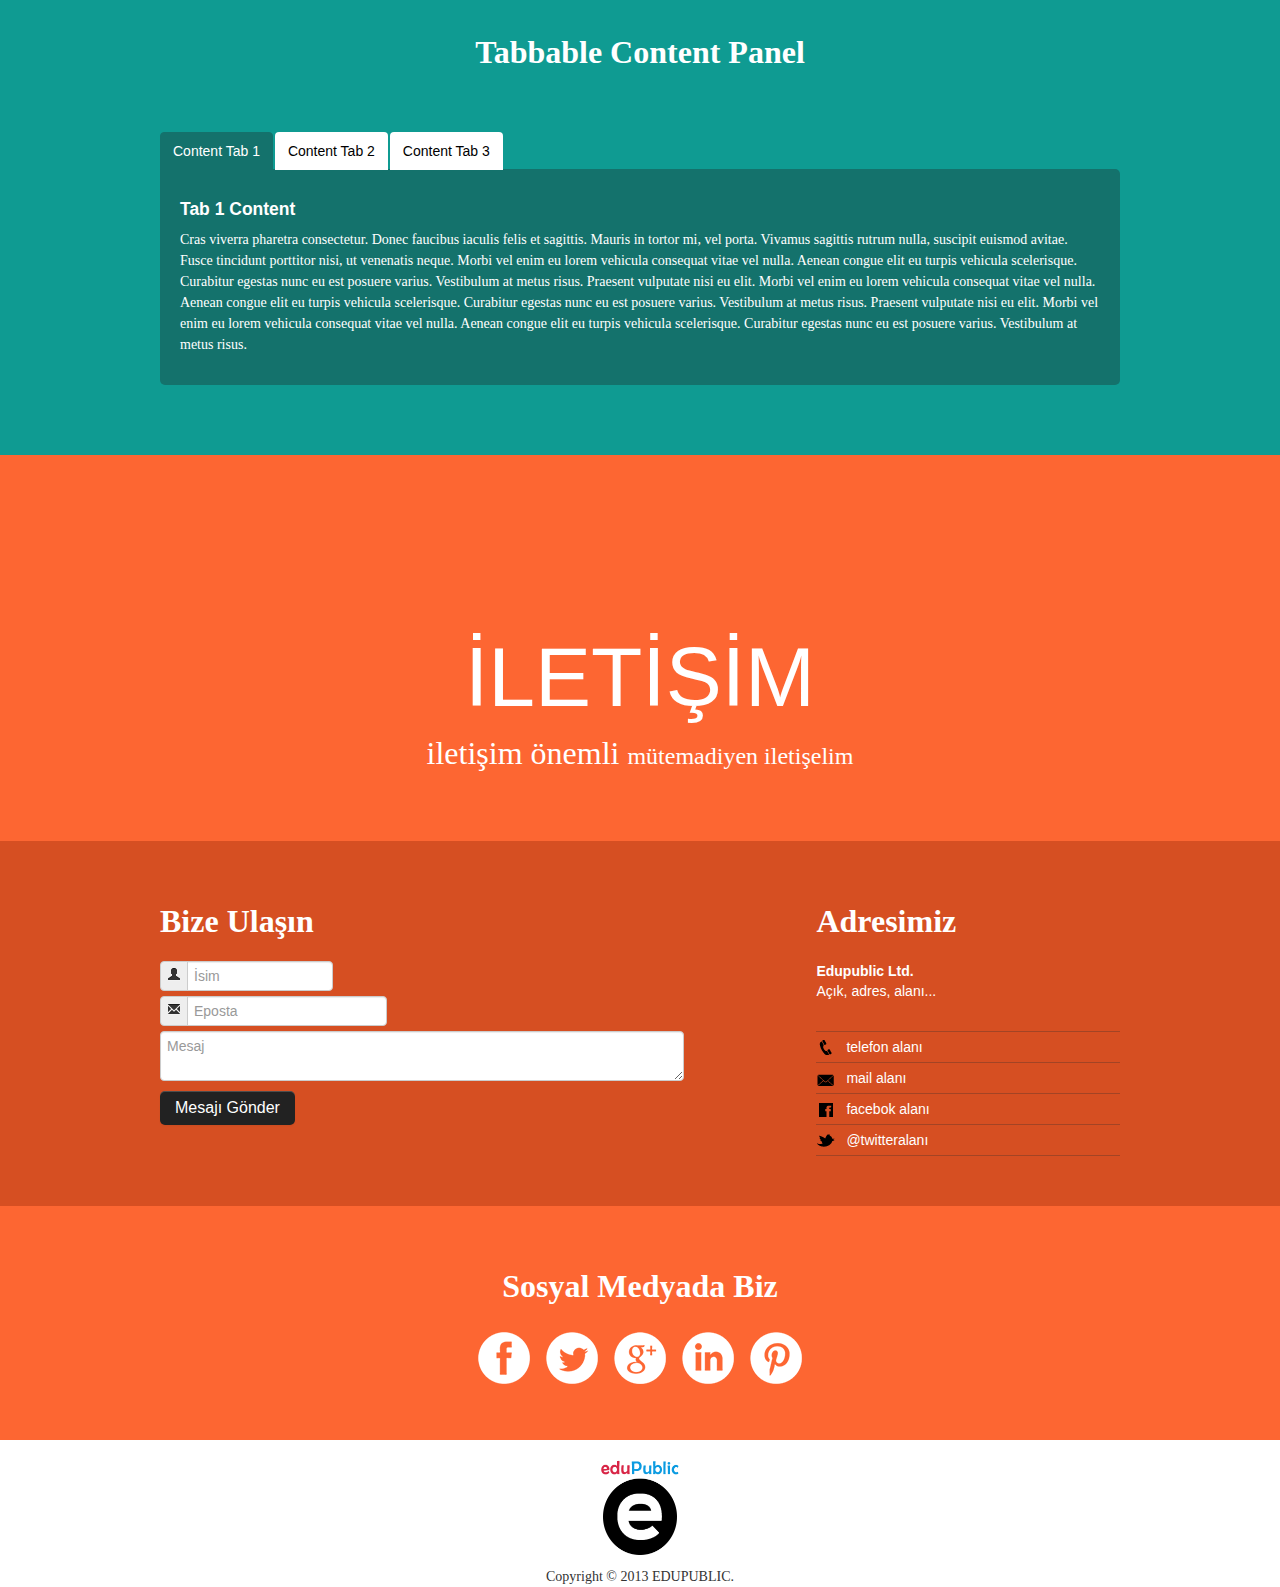
==== commit f3af39d6: "favicon degisti, portfolio css degisti" ====
--- a/index.html
+++ b/index.html
@@ -62,7 +62,7 @@
           <option value="#intro">ANASAYFA  </option>
           <option value="#portfolio">DİL OKULLARI</option> 
           <option value="#about">VİZELER</option>
-          <option value="#services">FEEDBACKS</option>
+          <option value="#services">BİLDİRİMLER</option>
           <option value="#features">EKİBİMİZ</option>
           <option value="#contact">İLETİŞİM</option> 
         </select>
@@ -76,7 +76,7 @@
       <a class="align-left to-first-page" title="portfolio" href="#portfolio" >DİLOKULLARI</a>
       <a class="align-left" title="about" href="#about">VİZELER</a>
 			<a id="logo" href="#"><img alt="eleg by designova" title="eleg" src="images/logo.png"/></a>
-      <a class="align-right" title="services" href="#services">FEEDBACKS</a>
+      <a class="align-right" title="services" href="#services">BİLDİRİMLER</a>
       <a class="align-right" title="features" href="#features">EKİBİMİZ</a>
 			<a class="align-right" title="contact" href="#contact">İLETİŞİM</a>
 		</nav>
@@ -292,8 +292,8 @@
     <a class="gallery-block" href="images/portfolio/full/dummy.jpg" data-gal="prettyPhoto[portfolio]">
       <div class="element web height-02 " data-symbol="Hg" data-category="web">
       <article class="gallery-caps">
-      	<h3>Başlık</h3>
-      	<p>Açıklama</p>
+      	<h3 id="h3_portfolio_tag">BRITISH LANGUAGE SCHOOL</h3>
+      	<p  id="p_portfolio_tag">bu dil okulu gayet güzel düzenli odaları temiz tuvaletleri leziz ayrıca çok da müteşekkil ve mütevazı bir yönetim kuruluna sahiptir, tüm söyleyebileceklerimiz bunlardır ,  dahası da var ancak her doğru her yerde söylenmez ve kamil olan anlar ne demek istediğimizi</p>
       </article>
       <img alt="eleg by designova" title="eleg"  src="images/portfolio/p01.jpg"/>
     </div></a>
@@ -301,17 +301,20 @@
     
       
           
-    <a class="gallery-block" href="images/portfolio/full/dummy.jpg" data-gal="prettyPhoto[portfolio]"><div class="element branding height-01" data-symbol="Te" data-category="branding ">
+  <a class="gallery-block" href="images/portfolio/full/dummy.jpg" data-gal="prettyPhoto[portfolio]">
+    <div class="element branding height-01" data-symbol="Te" data-category="branding ">
     	<article class="gallery-caps">
       	<h3>Başlık</h3>
       	<p>Açıklama</p>
       </article>
       <img alt="eleg by designova" title="eleg"   src="images/portfolio/p02.jpg"    />
-    </div></a>
-    
-      
-          
-    <a class="gallery-block" href="images/portfolio/full/dummy.jpg" data-gal="prettyPhoto[portfolio]"><div class="element ecommerce height-03" data-symbol="Bi" data-category="ecommerce">
+    </div>
+  </a>
+    
+      
+          
+    <a class="gallery-block" href="images/portfolio/full/dummy.jpg" data-gal="prettyPhoto[portfolio]">
+      <div class="element ecommerce height-03" data-symbol="Bi" data-category="ecommerce">
     	<article class="gallery-caps">
       	<h3>Başlık</h3>
       	<p>Açıklama</p>
@@ -333,8 +336,8 @@
 
     <a class="gallery-block" href="images/portfolio/full/dummy.jpg" data-gal="prettyPhoto[portfolio]"><div class="element web  height-02 " data-symbol="Cd" data-category="web">
     	<article class="gallery-caps">
-      	<h3>Başlık</h3>
-      	<p>Açıklama</p>
+      	<h3 id="h3_portfolio_tag">BRITISH LANGUAGE SCHOOL2</h3>
+      	<p id="p_portfolio_tag">bu dil okulu gayet güzel düzenli odaları temiz tuvaletleri leziz ayrıca çok da müteşekkil ve mütevazı bir yönetim kuruluna sahiptir, tüm söyleyebileceklerimiz bunlardır ,  dahası da var ancak her doğru her yerde söylenmez ve kamil olan anlar ne demek istediğimizi</p>
       </article>
       <img alt="eleg by designova" title="eleg"   src="images/portfolio/p05.jpg"    />
     </div></a>
@@ -1233,12 +1236,11 @@
 
           <div class="row add-top-half add-bottom">
             <article class="span12 align-center social-icon-pane">
-            <a href="#"><img alt="eleg by designova" title="eleg" src="images/social/a01.png"/></a>
-            <a href="#"><img alt="eleg by designova" title="eleg" src="images/social/a02.png"/></a>
-            <a href="#"><img alt="eleg by designova" title="eleg" src="images/social/a03.png"/></a>
-            <a href="#"><img alt="eleg by designova" title="eleg" src="images/social/a04.png"/></a>
-            <a href="#"><img alt="eleg by designova" title="eleg" src="images/social/a05.png"/></a>
-            <a href="#"><img alt="eleg by designova" title="eleg" src="images/social/a06.png"/></a>
+            <a href="#"><img alt="edupublic" title="facebook" src="images/social/a01.png"/></a>
+            <a href="#"><img alt="edupublic" title="twitter" src="images/social/a02.png"/></a>
+            <a href="#"><img alt="edupublic" title="google plus" src="images/social/a03.png"/></a>
+            <a href="#"><img alt="edupublic" title="linkedin" src="images/social/a04.png"/></a>
+            <a href="#"><img alt="edupublic" title="pinterest" src="images/social/a05.png"/></a>
             </article>
           </div>
             
--- a/stylesheets/style.css
+++ b/stylesheets/style.css
@@ -271,7 +271,7 @@
 }
 /*Intro*/
 .element{
-	border-radius: 50%;
+	/*border-radius: 50%;*/
 	width: 225px;
 	height: 225px;
 }
@@ -671,9 +671,23 @@
 }
 
 
-
-
-
-
-
-
+/*###########################################*/
+
+/** those codes special for portfolio page  **/
+#h3_portfolio_tag{
+	font-size:14px;
+	margin-top:-60px;
+}
+#p_portfolio_tag{
+	font-size:13px;
+	margin-top:-60px;
+}
+/** end codes **/
+
+/*###########################################*/
+
+
+
+
+
+
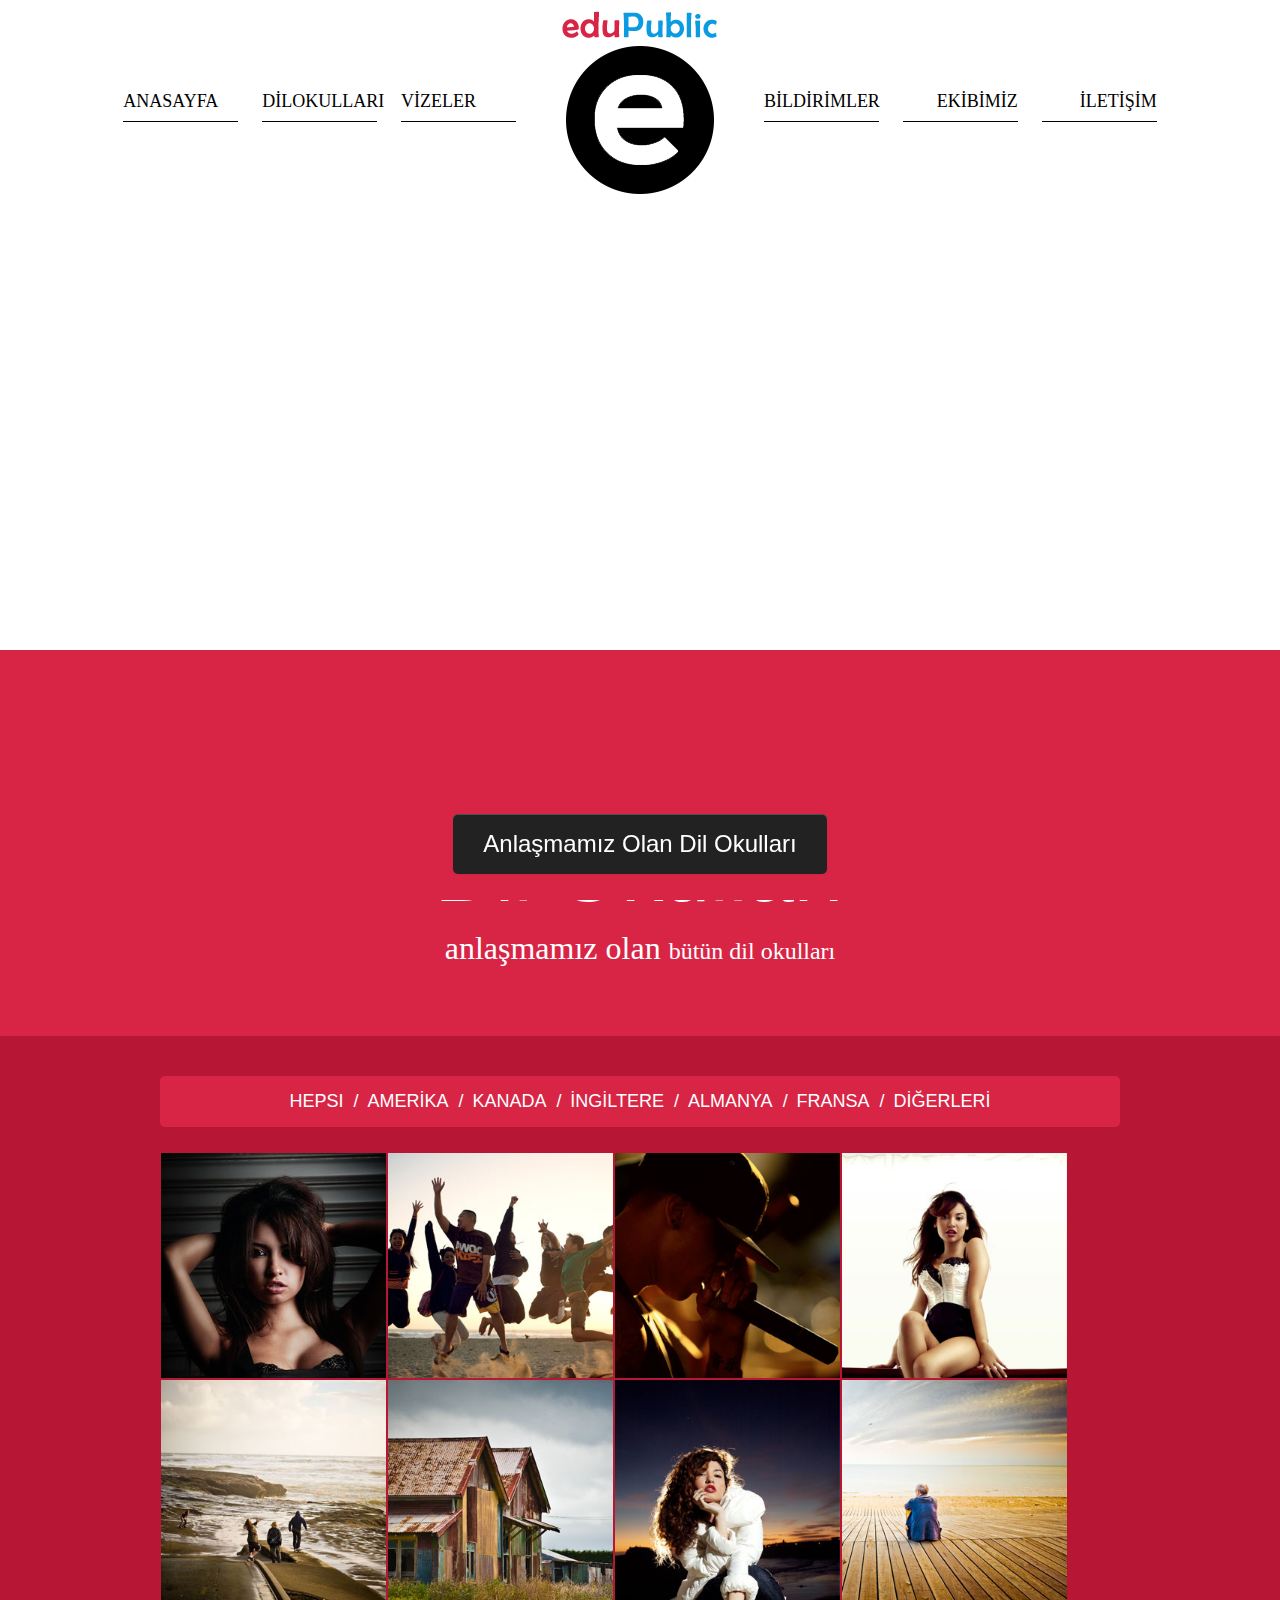
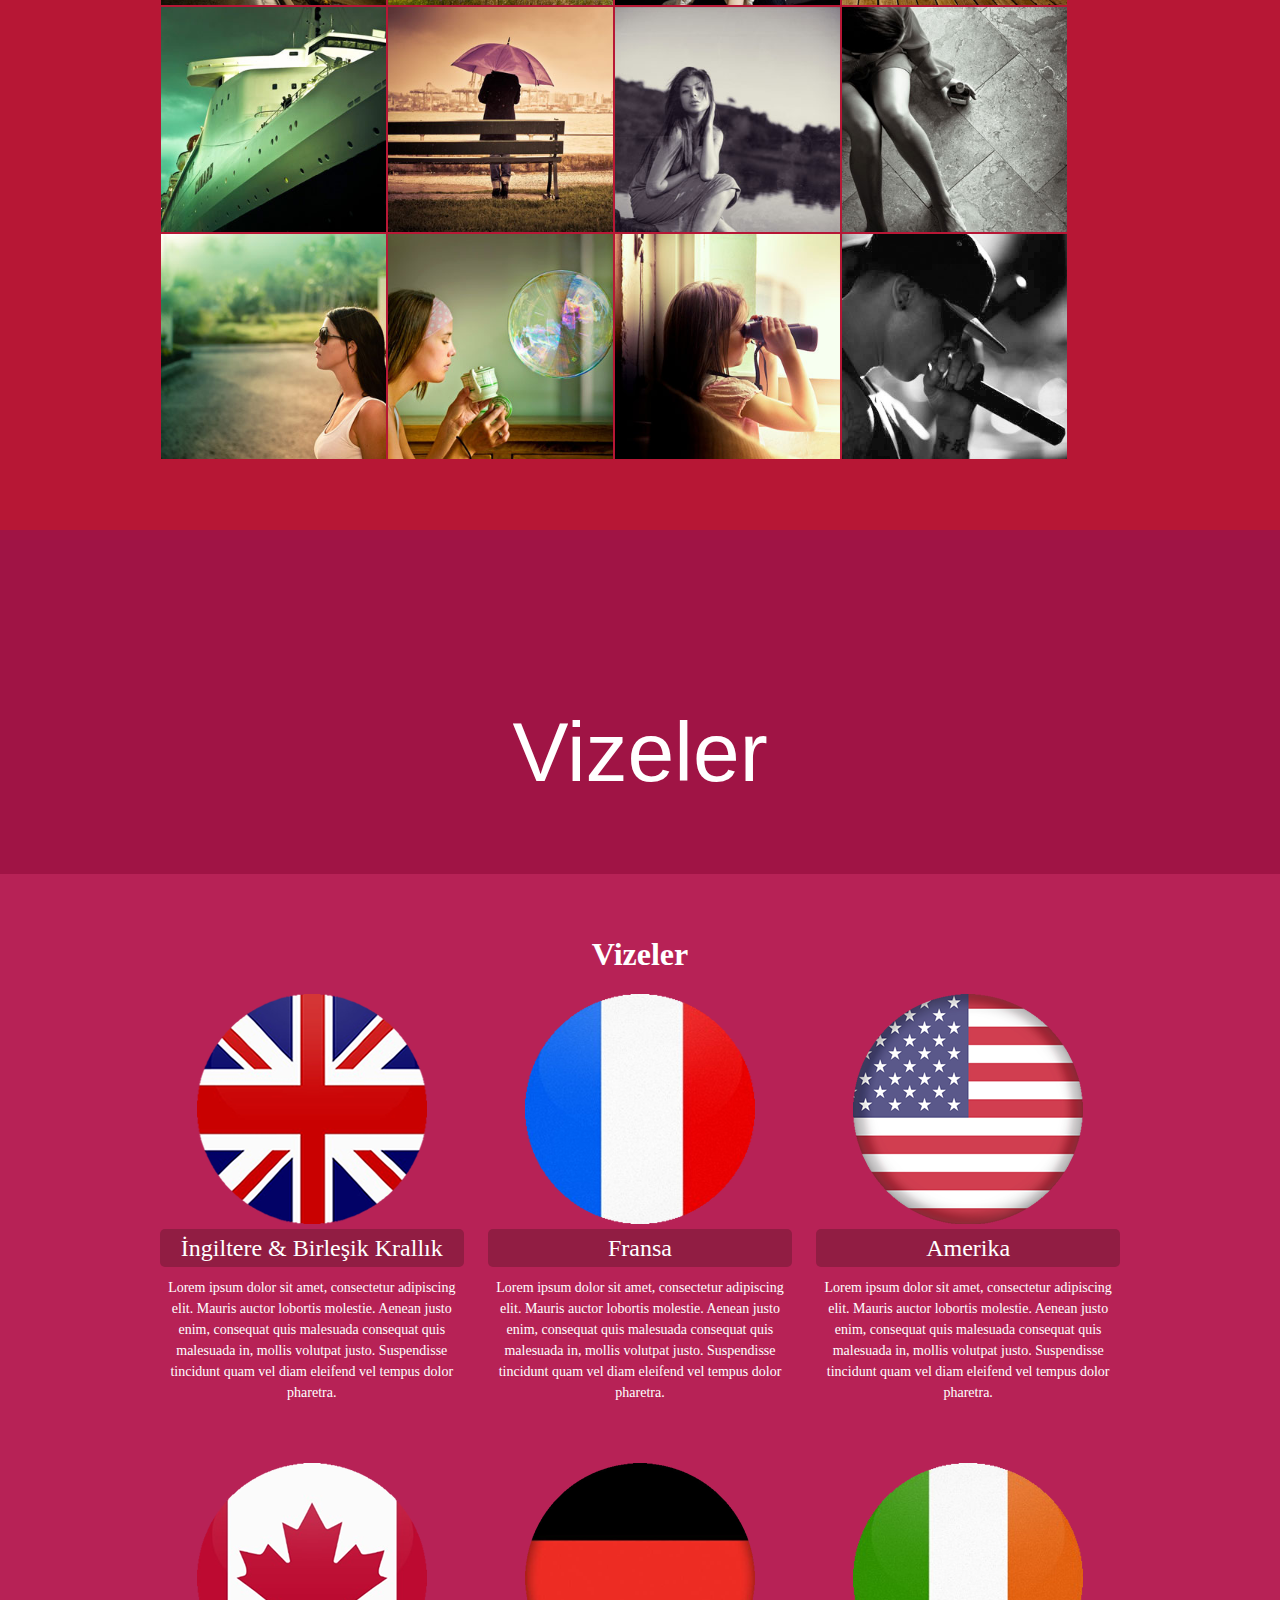
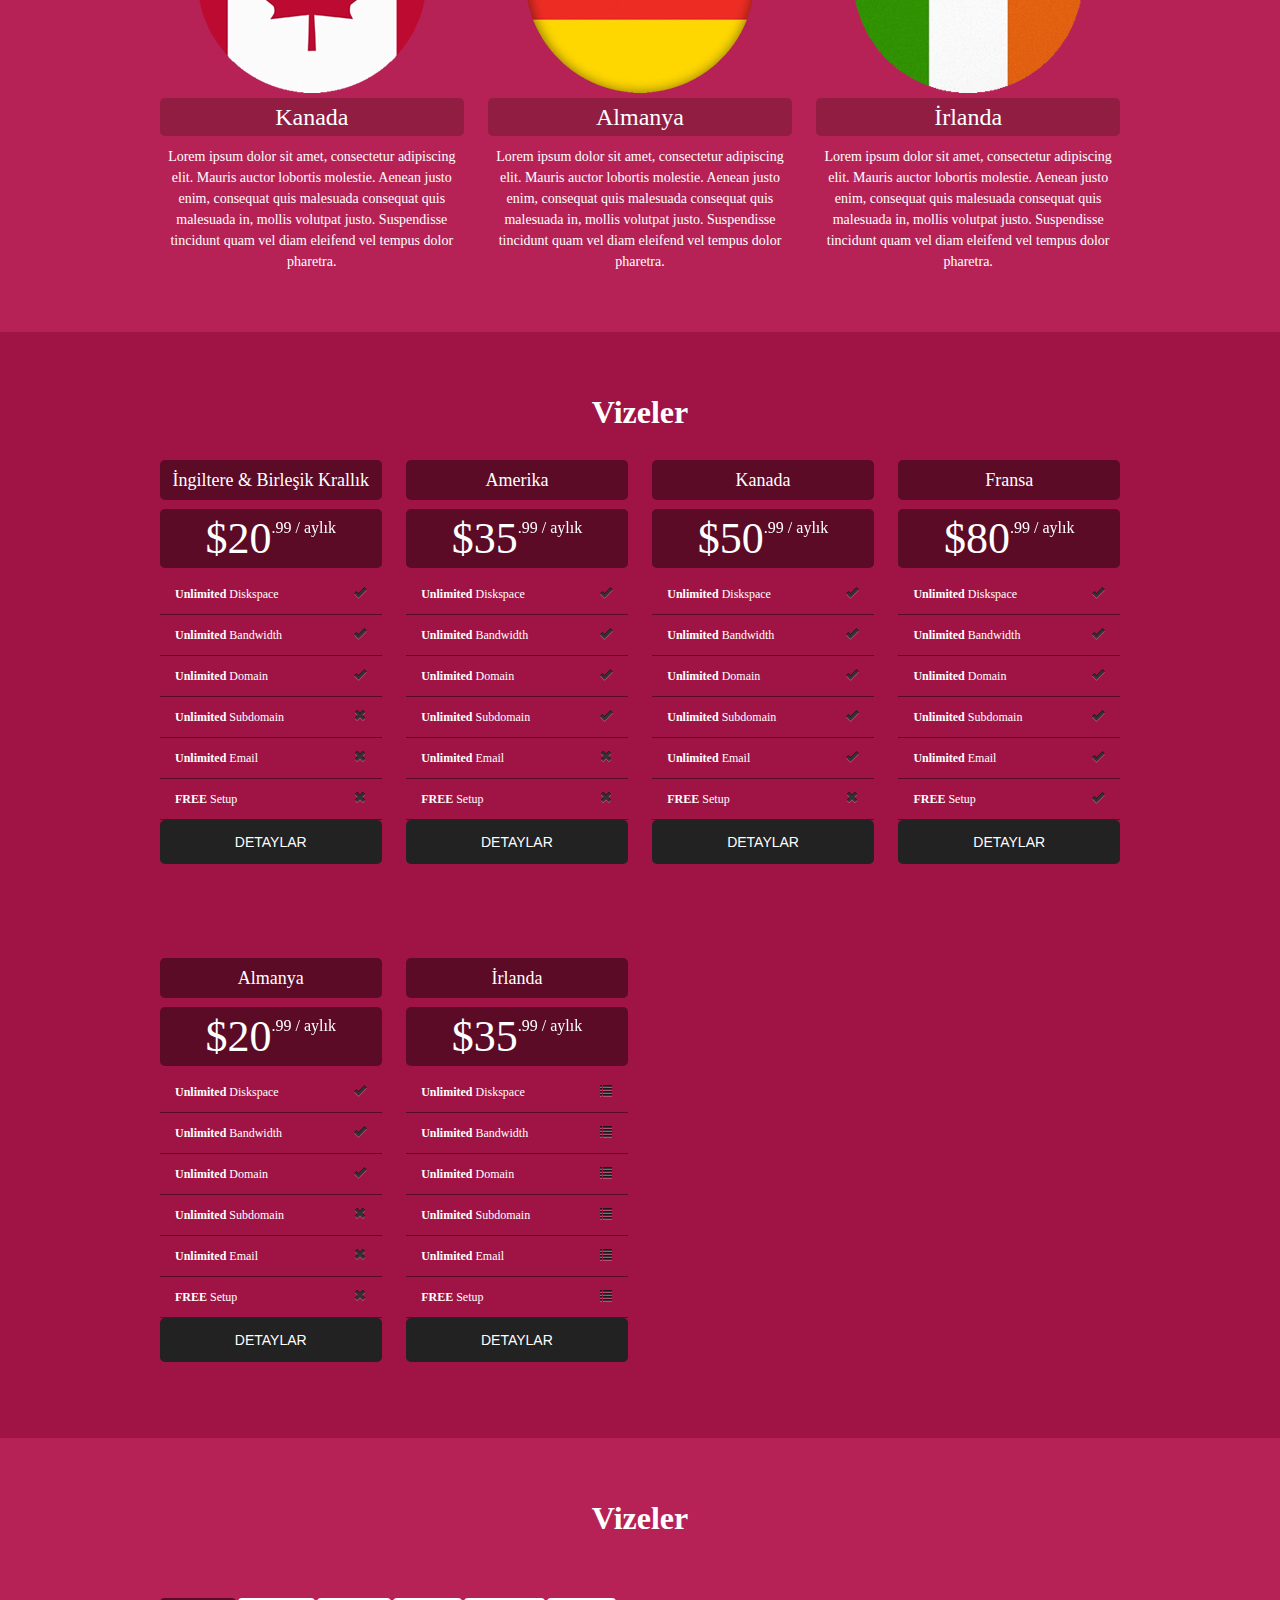
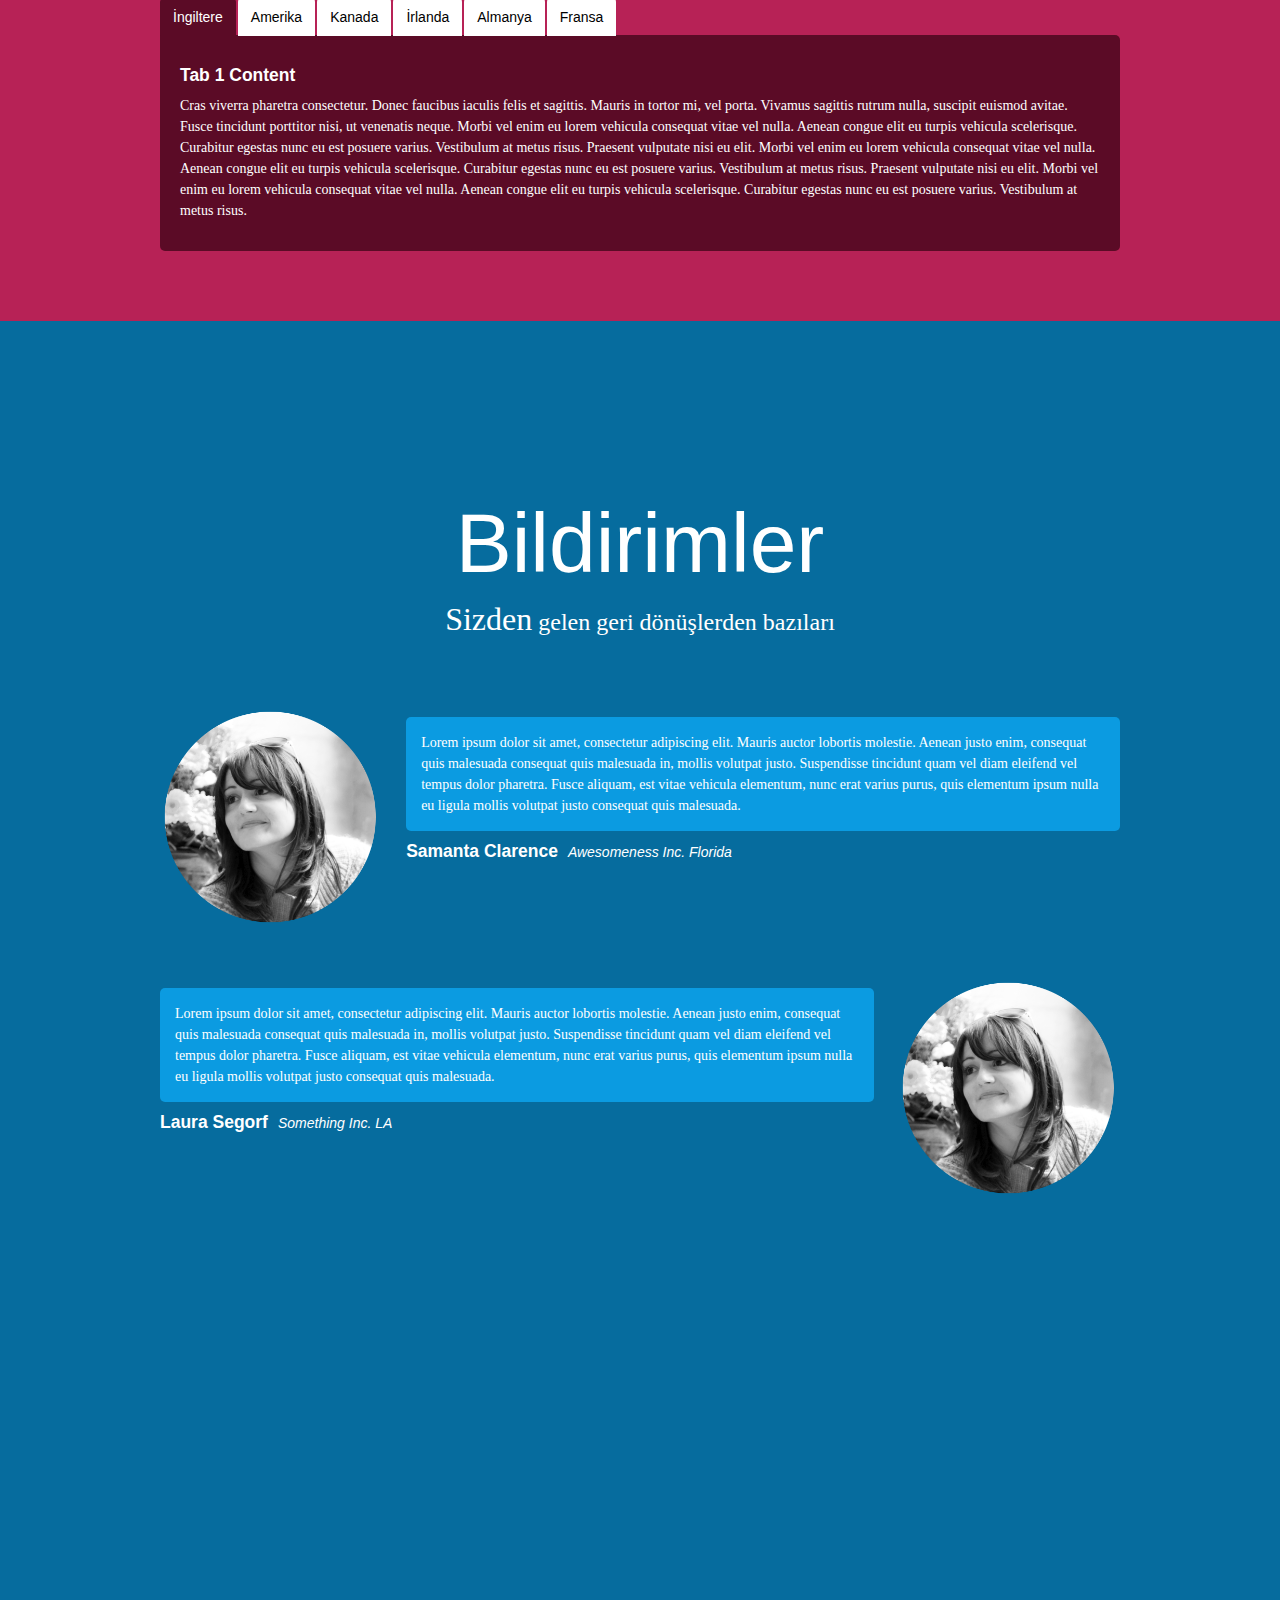
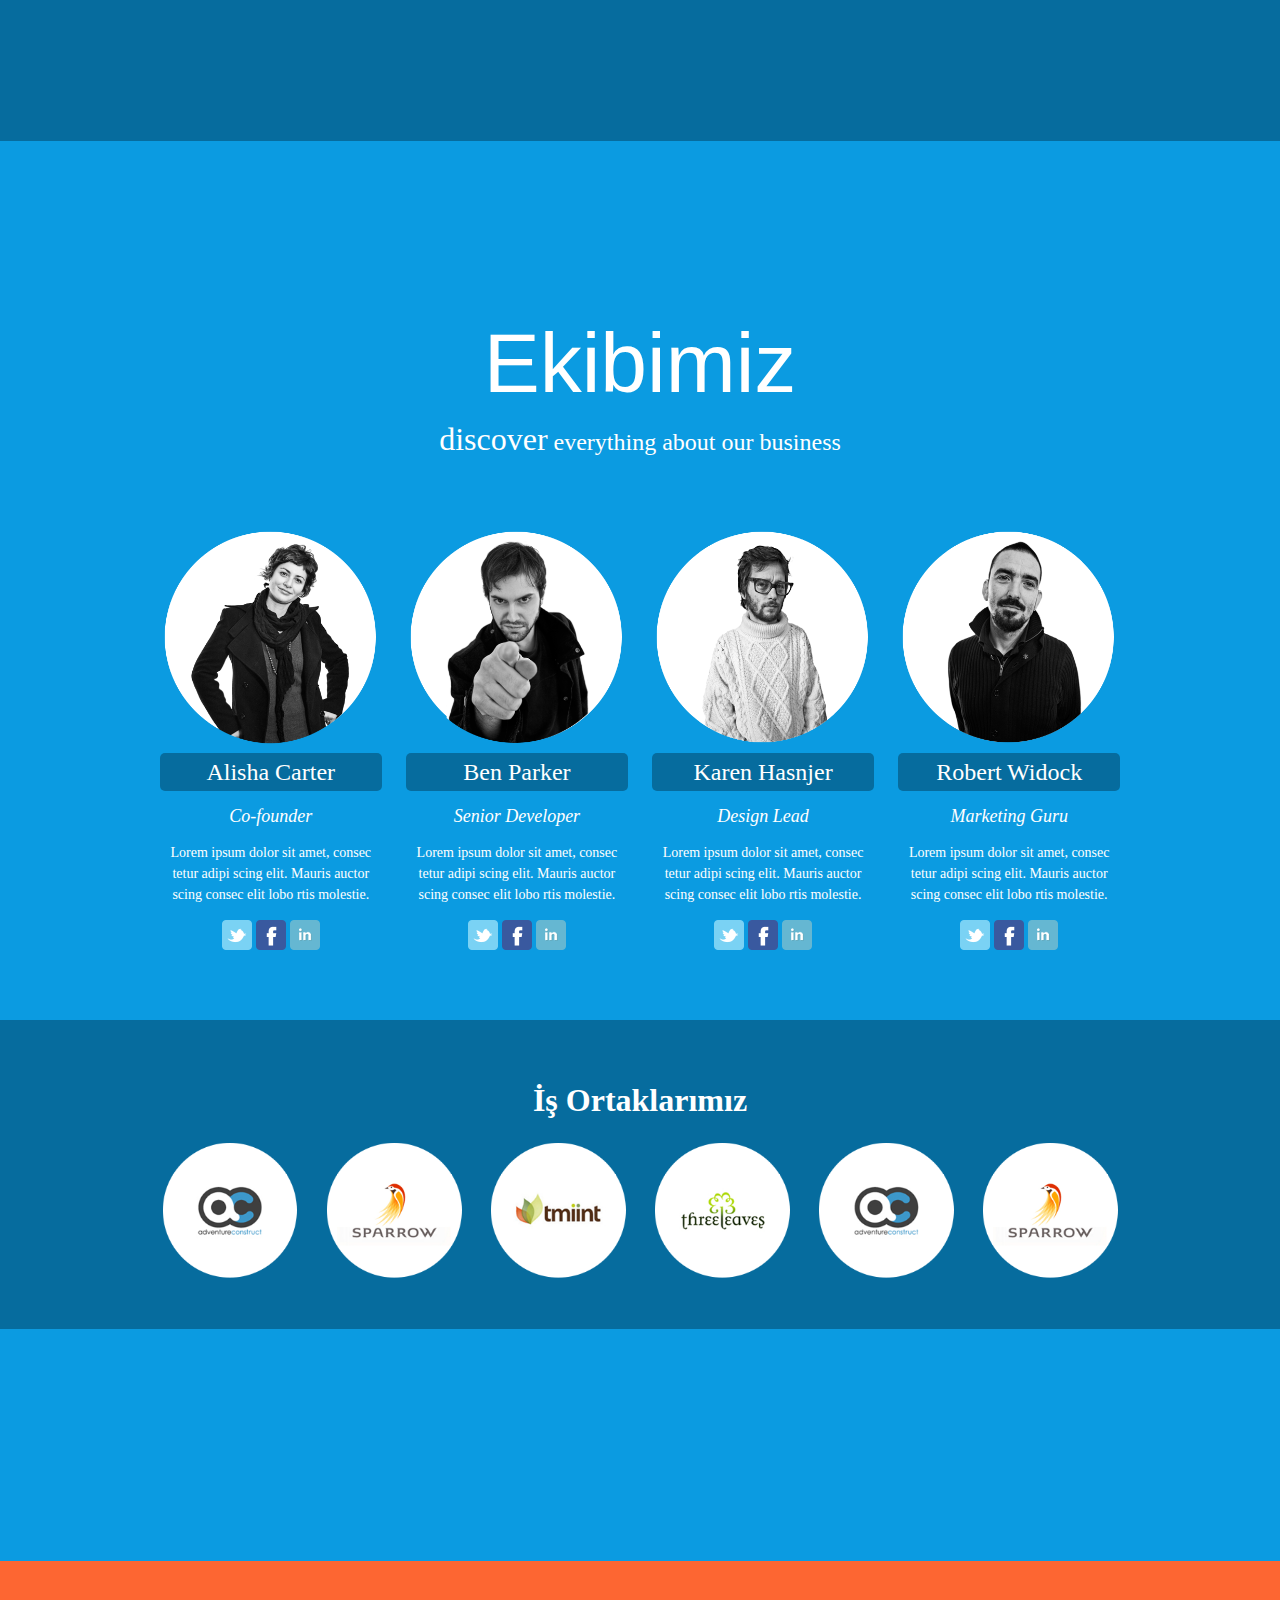
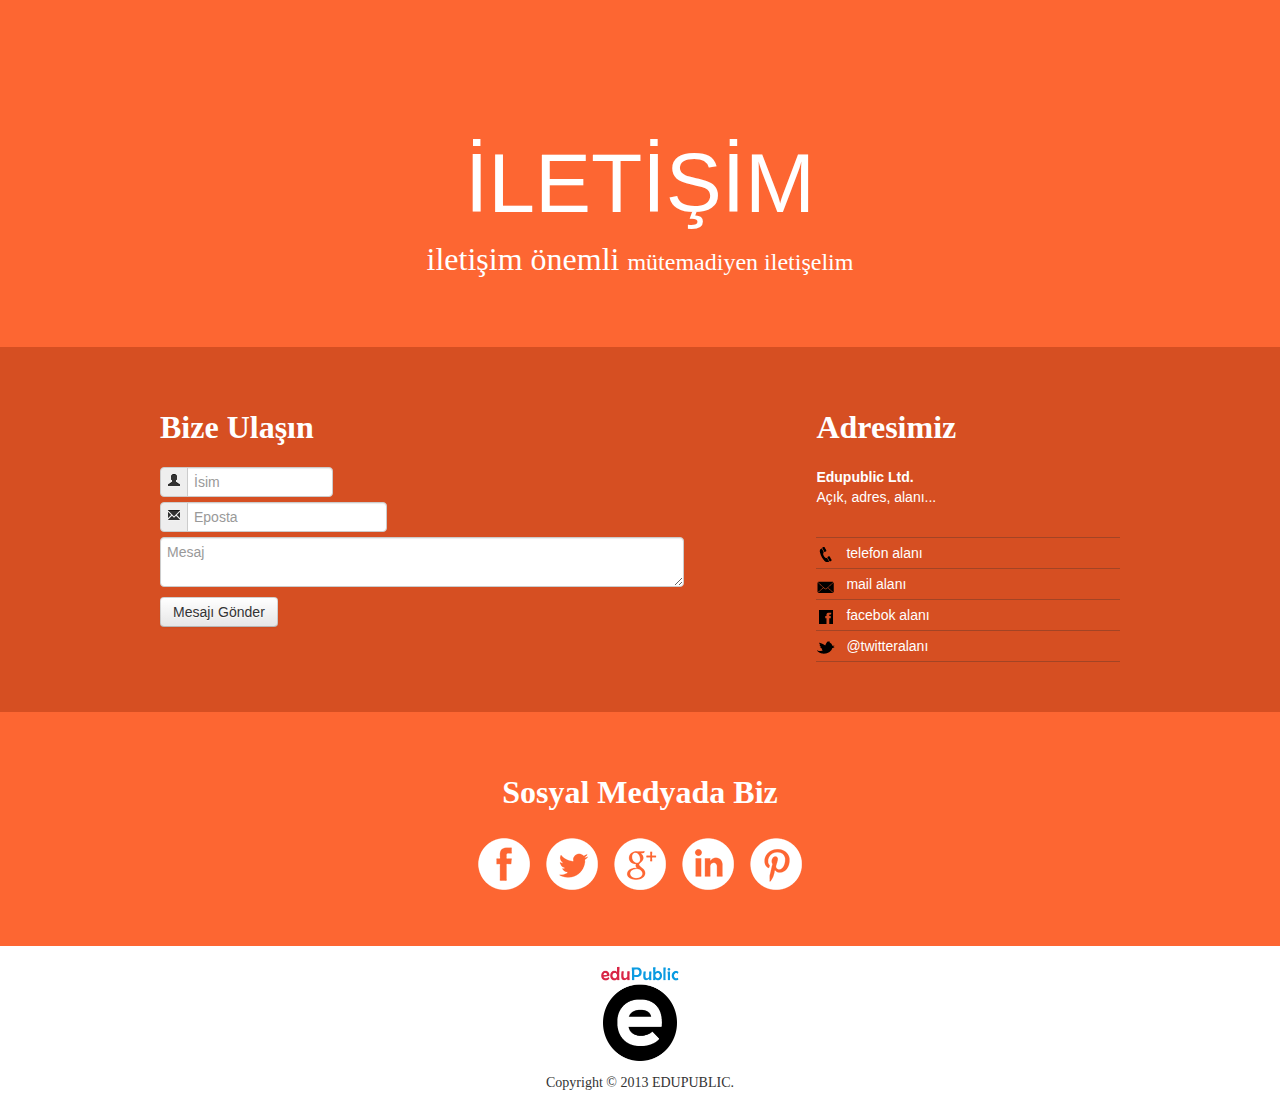
==== commit 39b34124: "navigasyon ve sayfa senkronize oldu" ====
--- a/index.html
+++ b/index.html
@@ -46,24 +46,21 @@
 <body>
 
 
-
-
 	<!-- Primary Page Layout
 	================================================== -->
 				
-	
 
   <ul class="mobile-header visible-phone visible-tablet"> 
     <li>
-        <img class="mob-logo" src="images/mob-logo.png" alt="designova logo" title="designova premium web design and theme development studio" /><br/>
+        <img class="mob-logo" src="images/mob-logo.png" alt="edupublic logo" title="edupublic" /><br/>
         <!-- Start Dropmenu for mobile -->  
         <select class="dropmenu" name="dropmenu" onChange="moveTo(this.value)">
-          <option value="" selected="selected">Menu</option>
-          <option value="#intro">ANASAYFA  </option>
+          <option value="" selected="selected">MENÜ</option>
+          <option value="#intro">ANASAYFA</option>
           <option value="#portfolio">DİL OKULLARI</option> 
-          <option value="#about">VİZELER</option>
-          <option value="#services">BİLDİRİMLER</option>
-          <option value="#features">EKİBİMİZ</option>
+          <option value="#services">VİZELER</option>
+          <option value="#features">BİLDİRİMLER</option>
+          <option value="#about">EKİBİMİZ</option>
           <option value="#contact">İLETİŞİM</option> 
         </select>
         <!-- End Dropmenu for mobile -->
@@ -72,13 +69,13 @@
 
 	<header class="masthead visible-desktop">
 		<nav class="links desktop-nav">
-			<a class="align-left" title="home" href="#intro">ANASAYFA</a>
-      <a class="align-left to-first-page" title="portfolio" href="#portfolio" >DİLOKULLARI</a>
-      <a class="align-left" title="about" href="#about">VİZELER</a>
-			<a id="logo" href="#"><img alt="eleg by designova" title="eleg" src="images/logo.png"/></a>
-      <a class="align-right" title="services" href="#services">BİLDİRİMLER</a>
-      <a class="align-right" title="features" href="#features">EKİBİMİZ</a>
-			<a class="align-right" title="contact" href="#contact">İLETİŞİM</a>
+			<a class="align-left" title="Anasayfa" href="#intro">ANASAYFA</a>
+      <a class="align-left to-first-page" title="Dil Okulları" href="#portfolio" >DİLOKULLARI</a>
+      <a class="align-left" title="Vizeler" href="#services">VİZELER</a>
+			<a id="logo" href="#"><img alt="edupublic logo" title="edupublic" src="images/logo.png"/></a>
+      <a class="align-right" title="Bildirimler" href="#features">BİLDİRİMLER</a>
+      <a class="align-right" title="Ekibimiz" href="#about">EKİBİMİZ</a>
+			<a class="align-right" title="İletişim" href="#contact">İLETİŞİM</a>
 		</nav>
 	</header>
 
@@ -91,7 +88,7 @@
           <article class="row">
 
             <div class="span12 align-center">
-      <a href="#"><img alt="designova logo" title="designova premium web design and theme development studio"  src="images/logo.png"/></a>
+      <a href="#"><img alt="edupublic logo" title="edupublic premium web design and theme development studio"  src="images/logo.png"/></a>
                <h1 class="main-heading"><span class="col-green alt-txt">we</span> are <span class="col-red alt-txt">edupublic</span></h1>
                <p class="promo-txt">Lorem ipsum dolor sit amet, consectetur adipiscing elit. Mauris auctor lobortis molestie. Aenean justo enim, consequat quis malesuada in, mollis volutpat justo. Suspendisse tincidunt quam vel diam.</p>
             </div>
@@ -155,7 +152,7 @@
                              data-start="1900" 
                              data-delay="500"
                              data-easing="easeOutExpo"  >
-                             <img alt="eleg by designova" title="eleg" src="images/slides/b01.jpg"/>
+                             <img alt="edupublic by edupublic" title="edupublic" src="images/slides/b01.jpg"/>
                            </div>
 
                         <div class="caption fadeout sfb stt"  
@@ -165,7 +162,7 @@
                              data-start="1400" 
                              data-delay="500"
                              data-easing="easeOutExpo"  >
-                             <img alt="eleg by designova" title="eleg" src="images/slides/b02.jpg"/>
+                             <img alt="edupublic by edupublic" title="edupublic" src="images/slides/b02.jpg"/>
                            </div>
 
                         <div class="caption fadeout sfr stl"  
@@ -175,7 +172,7 @@
                              data-start="2300" 
                              data-delay="500"
                              data-easing="easeOutExpo"  >
-                             <img alt="eleg by designova" title="eleg" src="images/slides/b03.jpg"/>
+                             <img alt="edupublic by edupublic" title="edupublic" src="images/slides/b03.jpg"/>
                            </div>
                                         
                         
@@ -255,20 +252,14 @@
       </div>
     </section>
 
-
-
-
   <section class="container-fluid portfolio-inner">
       <div class="row-fluid">
         <section class="container">
 
           <div class="row add-bottom">
-
-
-
 						<article class="span12">
 
-              <section id="options" class="clearfix align-center">
+    <section id="options" class="clearfix align-center">
     
     
       <ul id="filters" class="option-set clearfix" data-option-key="filter">
@@ -284,7 +275,7 @@
 
 
   </section> <!-- #options -->
-							 <div id="container" class="clearfix portfolio">
+	<div id="container" class="clearfix portfolio">
     
       
           
@@ -295,7 +286,7 @@
       	<h3 id="h3_portfolio_tag">BRITISH LANGUAGE SCHOOL</h3>
       	<p  id="p_portfolio_tag">bu dil okulu gayet güzel düzenli odaları temiz tuvaletleri leziz ayrıca çok da müteşekkil ve mütevazı bir yönetim kuruluna sahiptir, tüm söyleyebileceklerimiz bunlardır ,  dahası da var ancak her doğru her yerde söylenmez ve kamil olan anlar ne demek istediğimizi</p>
       </article>
-      <img alt="eleg by designova" title="eleg"  src="images/portfolio/p01.jpg"/>
+      <img alt="edupublic by edupublic" title="edupublic"  src="images/portfolio/p01.jpg"/>
     </div></a>
 
     
@@ -307,7 +298,7 @@
       	<h3>Başlık</h3>
       	<p>Açıklama</p>
       </article>
-      <img alt="eleg by designova" title="eleg"   src="images/portfolio/p02.jpg"    />
+      <img alt="edupublic by edupublic" title="edupublic"   src="images/portfolio/p02.jpg"    />
     </div>
   </a>
     
@@ -319,7 +310,7 @@
       	<h3>Başlık</h3>
       	<p>Açıklama</p>
       </article>
-      <img alt="eleg by designova" title="eleg"   src="images/portfolio/p03.jpg"    />
+      <img alt="edupublic by edupublic" title="edupublic"   src="images/portfolio/p03.jpg"    />
     </div></a>
     
       
@@ -329,7 +320,7 @@
       	<h3>Başlık</h3>
       	<p>Açıklama</p>
       </article>
-      <img alt="eleg by designova" title="eleg"   src="images/portfolio/p04.jpg"    />
+      <img alt="edupublic by edupublic" title="edupublic"   src="images/portfolio/p04.jpg"    />
     </div></a>
 
 
@@ -339,7 +330,7 @@
       	<h3 id="h3_portfolio_tag">BRITISH LANGUAGE SCHOOL2</h3>
       	<p id="p_portfolio_tag">bu dil okulu gayet güzel düzenli odaları temiz tuvaletleri leziz ayrıca çok da müteşekkil ve mütevazı bir yönetim kuruluna sahiptir, tüm söyleyebileceklerimiz bunlardır ,  dahası da var ancak her doğru her yerde söylenmez ve kamil olan anlar ne demek istediğimizi</p>
       </article>
-      <img alt="eleg by designova" title="eleg"   src="images/portfolio/p05.jpg"    />
+      <img alt="edupublic by edupublic" title="edupublic"   src="images/portfolio/p05.jpg"    />
     </div></a>
     
       
@@ -352,7 +343,7 @@
       	<h3>Başlık</h3>
       	<p>Açıklama</p>
       </article>
-      <img alt="eleg by designova" title="eleg"   src="images/portfolio/p06.jpg"    />
+      <img alt="edupublic by edupublic" title="edupublic"   src="images/portfolio/p06.jpg"    />
     </div></a>
     
       
@@ -362,7 +353,7 @@
       	<h3>Başlık</h3>
       	<p>Açıklama</p>
       </article>
-      <img alt="eleg by designova" title="eleg"   src="images/portfolio/p07.jpg"    />
+      <img alt="edupublic by edupublic" title="edupublic"   src="images/portfolio/p07.jpg"    />
     </div></a>
     
       
@@ -372,7 +363,7 @@
       	<h3>Başlık</h3>
       	<p>Açıklama</p>
       </article>
-      <img alt="eleg by designova" title="eleg"   src="images/portfolio/p08.jpg"    />
+      <img alt="edupublic by edupublic" title="edupublic"   src="images/portfolio/p08.jpg"    />
     </div></a>
     
       
@@ -382,7 +373,7 @@
       	<h3>Başlık</h3>
       	<p>Açıklama</p>
       </article>
-      <img alt="eleg by designova" title="eleg"   src="images/portfolio/p09.jpg"    />
+      <img alt="edupublic by edupublic" title="edupublic"   src="images/portfolio/p09.jpg"    />
     </div></a>
     
       
@@ -392,7 +383,7 @@
       	<h3>Başlık</h3>
       	<p>Açıklama</p>
       </article>
-      <img alt="eleg by designova" title="eleg"   src="images/portfolio/p10.jpg"    />
+      <img alt="edupublic by edupublic" title="edupublic"   src="images/portfolio/p10.jpg"    />
     </div></a>
     
 
@@ -401,7 +392,7 @@
       	<h3>Başlık</h3>
       	<p>Açıklama</p>
       </article>
-      <img alt="eleg by designova" title="eleg"   src="images/portfolio/p11.jpg"    />
+      <img alt="edupublic by edupublic" title="edupublic"   src="images/portfolio/p11.jpg"    />
     </div></a>
     
       
@@ -411,7 +402,7 @@
       	<h3>Başlık</h3>
       	<p>Açıklama</p>
       </article>
-      <img alt="eleg by designova" title="eleg"   src="images/portfolio/p12.jpg"    />
+      <img alt="edupublic by edupublic" title="edupublic"   src="images/portfolio/p12.jpg"    />
     </div></a>
     
       
@@ -421,7 +412,7 @@
       	<h3>Başlık</h3>
       	<p>Açıklama</p>
       </article>
-      <img alt="eleg by designova" title="eleg"   src="images/portfolio/p13.jpg"    />
+      <img alt="edupublic by edupublic" title="edupublic"   src="images/portfolio/p13.jpg"    />
     </div></a>
     
       
@@ -431,7 +422,7 @@
       	<h3>Başlık</h3>
       	<p>Açıklama</p>
       </article>
-      <img alt="eleg by designova" title="eleg"   src="images/portfolio/p14.jpg"    />
+      <img alt="edupublic by edupublic" title="edupublic"   src="images/portfolio/p14.jpg"    />
     </div></a>
     
       
@@ -441,7 +432,7 @@
       	<h3>Başlık</h3>
       	<p>Açıklama</p>
       </article>
-      <img alt="eleg by designova" title="eleg"   src="images/portfolio/p15.jpg"    />
+      <img alt="edupublic by edupublic" title="edupublic"   src="images/portfolio/p15.jpg"    />
     </div></a>
     
       
@@ -451,7 +442,7 @@
       	<h3>Başlık</h3>
       	<p>Açıklama</p>
       </article>
-      <img alt="eleg by designova" title="eleg"   src="images/portfolio/p16.jpg"    />
+      <img alt="edupublic by edupublic" title="edupublic"   src="images/portfolio/p16.jpg"    />
     </div></a>
     
       
@@ -468,15 +459,18 @@
 	
 
 
-	<div class="page pad-top-page" id="about" >
+
+
+
+  <div class="page pad-top-page" id="services" >    
     <section class="container-fluid full-bg">
       <div class="row-fluid">
         <section class="container">
 
           <div class="row add-top add-bottom">
             <article class="span12">
-              <h1 class="main-heading col-white">Ekibimiz</h1>
-              <div><p class="sub-heading col-white"><span class="major">discover</span> everything about our business</p></div>
+              <h1 class="main-heading col-white">Vizeler</h1>
+              <div><p class="sub-heading col-white"><span class="major"></span></p></div>
             </article>
           </div><!-- row : ends -->
 
@@ -485,55 +479,414 @@
     </section>
 
 
-
-    <section class="container-fluid about-inner">
+    <section class="container-fluid services-inner">
+      <div class="row-fluid">
+        <section class="container">
+
+          <div class="row add-top">
+            <article class="span12 col-white">
+            <h3 class="inner-sub-caps">Vizeler</h3>
+            </article>
+          </div>
+
+          <div class="row add-top-half add-bottom">
+            <article class="span4 image align-center col-white services-block center-mobile">
+              <img alt="edupublic by edupublic" title="İngiltere" src="images/services/england.png"/>
+              <h4>İngiltere &amp; Birleşik Krallık</h4>
+              <p>Lorem ipsum dolor sit amet, consectetur adipiscing elit. Mauris auctor lobortis molestie. Aenean justo enim, consequat quis malesuada consequat quis malesuada in, mollis volutpat justo. Suspendisse tincidunt quam vel diam eleifend vel tempus dolor pharetra.</p>
+            </article>
+
+            <article class="span4 image align-center col-white services-block center-mobile">
+              <img alt="edupublic by edupublic" title="Fransa" src="images/services/france.png"/>
+              <h4>Fransa</h4>
+              <p>Lorem ipsum dolor sit amet, consectetur adipiscing elit. Mauris auctor lobortis molestie. Aenean justo enim, consequat quis malesuada consequat quis malesuada in, mollis volutpat justo. Suspendisse tincidunt quam vel diam eleifend vel tempus dolor pharetra.</p>
+            </article>
+
+            <article class="span4 image align-center col-white services-block center-mobile">
+              <img alt="edupublic by edupublic" title="Amerika" src="images/services/america.png"/>
+              <h4>Amerika</h4>
+              <p>Lorem ipsum dolor sit amet, consectetur adipiscing elit. Mauris auctor lobortis molestie. Aenean justo enim, consequat quis malesuada consequat quis malesuada in, mollis volutpat justo. Suspendisse tincidunt quam vel diam eleifend vel tempus dolor pharetra.</p>
+            </article>
+
+          </div><!-- row : ends -->
+
+
+          <div class="row add-top-half add-bottom">
+            <article class="span4 image align-center col-white services-block center-mobile">
+              <img alt="edupublic by edupublic" title="Kanada" src="images/services/canada.png"/>
+              <h4>Kanada</h4>
+              <p>Lorem ipsum dolor sit amet, consectetur adipiscing elit. Mauris auctor lobortis molestie. Aenean justo enim, consequat quis malesuada consequat quis malesuada in, mollis volutpat justo. Suspendisse tincidunt quam vel diam eleifend vel tempus dolor pharetra.</p>
+            </article>
+
+            <article class="span4 image align-center col-white services-block center-mobile">
+              <img alt="edupublic by edupublic" title="Almanya" src="images/services/germany.png"/>
+              <h4>Almanya</h4>
+              <p>Lorem ipsum dolor sit amet, consectetur adipiscing elit. Mauris auctor lobortis molestie. Aenean justo enim, consequat quis malesuada consequat quis malesuada in, mollis volutpat justo. Suspendisse tincidunt quam vel diam eleifend vel tempus dolor pharetra.</p>
+            </article>
+
+            <article class="span4 image align-center col-white services-block center-mobile">
+              <img alt="edupublic by edupublic" title="İrlanda" src="images/services/ireland.png"/>
+              <h4>İrlanda</h4>
+              <p>Lorem ipsum dolor sit amet, consectetur adipiscing elit. Mauris auctor lobortis molestie. Aenean justo enim, consequat quis malesuada consequat quis malesuada in, mollis volutpat justo. Suspendisse tincidunt quam vel diam eleifend vel tempus dolor pharetra.</p>
+            </article>
+
+          </div><!-- row : ends -->
+
+        </section>
+      </div>
+    </section>
+
+    <section class="container-fluid">
+      <div class="row-fluid">
+        <section class="container">
+
+          <div class="row add-top">
+            <article class="span12 col-white">
+            <h3 class="inner-sub-caps">Vizeler</h3>
+            </article>
+          </div>
+
+          <div class="row pricing-black add-bottom">
+                <div class="span3 pricing-table animate add-shadow">
+                  <ul>
+                    <li class="pricing-header-row-1">
+                      <div class="package-title">
+                        <h2 class="no-bold">İngiltere & Birleşik Krallık</h2>
+                      </div>
+                    </li>
+                    <li class="pricing-header-row-2">
+                      <div class="package-price">
+                        <h1 class="no-bold">$20<span class="cents">.99 / aylık</span></h1>
+                      </div>
+                    </li>
+                    <li class="pricing-content-row-odd pull-down">
+                      <b>Unlimited</b> Diskspace
+                      <span class="r-float"><i class="icon-ok"></i></span>
+                    </li>
+                    <li class="pricing-content-row-even">
+                      <b>Unlimited</b> Bandwidth
+                      <span class="r-float"><i class="icon-ok"></i></span>
+                    </li>
+                    <li class="pricing-content-row-odd">
+                      <b>Unlimited</b> Domain
+                      <span class="r-float"><i class="icon-ok"></i></span>
+                    </li>
+                    <li class="pricing-content-row-even">
+                      <b>Unlimited</b> Subdomain
+                      <span class="r-float"><i class="icon-remove"></i></span>
+                    </li>
+                    <li class="pricing-content-row-odd">
+                      <b>Unlimited</b> Email
+                      <span class="r-float"><i class="icon-remove"></i></span>
+                    </li>
+                    <li class="pricing-content-row-even">
+                      <b>FREE</b> Setup
+                      <span class="r-float"><i class="icon-remove"></i></span>
+                    </li>
+                    <li class="pricing-footer">
+                      <button class="price-button">Detaylar</button>
+                    </li>
+                  </ul>
+                </div>
+                <div class="span3 pricing-table animate add-shadow">
+                  <ul>
+                    <li class="pricing-header-row-1">
+                      <div class="package-title">
+                        <h2 class="no-bold">Amerika</h2>
+                      </div>
+                    </li>
+                    <li class="pricing-header-row-2">
+                      <div class="package-price">
+                        <h1 class="no-bold">$35<span class="cents">.99 / aylık</span></h1>
+                      </div>
+                    </li>
+                    <li class="pricing-content-row-odd pull-down">
+                      <b>Unlimited</b> Diskspace
+                      <span class="r-float"><i class="icon-ok"></i></span>
+                    </li>
+                    <li class="pricing-content-row-even">
+                      <b>Unlimited</b> Bandwidth
+                      <span class="r-float"><i class="icon-ok"></i></span>
+                    </li>
+                    <li class="pricing-content-row-odd">
+                      <b>Unlimited</b> Domain
+                      <span class="r-float"><i class="icon-ok"></i></span>
+                    </li>
+                    <li class="pricing-content-row-even">
+                      <b>Unlimited</b> Subdomain
+                      <span class="r-float"><i class="icon-ok"></i></span>
+                    </li>
+                    <li class="pricing-content-row-odd">
+                      <b>Unlimited</b> Email
+                      <span class="r-float"><i class="icon-remove"></i></span>
+                    </li>
+                    <li class="pricing-content-row-even">
+                      <b>FREE</b> Setup
+                      <span class="r-float"><i class="icon-remove"></i></span>
+                    </li>
+                    <li class="pricing-footer">
+                      <button class="price-button">Detaylar</button>
+                    </li>
+                  </ul>
+                </div>
+                <div class="span3 pricing-table animate add-shadow">
+                  <ul>
+                    <li class="pricing-header-row-1">
+                      <div class="package-title">
+                        <h2 class="no-bold">Kanada</h2>
+                      </div>
+                    </li>
+                    <li class="pricing-header-row-2">
+                      <div class="package-price">
+                        <h1 class="no-bold">$50<span class="cents">.99 / aylık</span></h1>
+                      </div>
+                    </li>
+                    <li class="pricing-content-row-odd pull-down">
+                      <b>Unlimited</b> Diskspace
+                      <span class="r-float"><i class="icon-ok"></i></span>
+                    </li>
+                    <li class="pricing-content-row-even">
+                      <b>Unlimited</b> Bandwidth
+                      <span class="r-float"><i class="icon-ok"></i></span>
+                    </li>
+                    <li class="pricing-content-row-odd">
+                      <b>Unlimited</b> Domain
+                      <span class="r-float"><i class="icon-ok"></i></span>
+                    </li>
+                    <li class="pricing-content-row-even">
+                      <b>Unlimited</b> Subdomain
+                      <span class="r-float"><i class="icon-ok"></i></span>
+                    </li>
+                    <li class="pricing-content-row-odd">
+                      <b>Unlimited</b> Email
+                      <span class="r-float"><i class="icon-ok"></i></span>
+                    </li>
+                    <li class="pricing-content-row-even">
+                      <b>FREE</b> Setup
+                      <span class="r-float"><i class="icon-remove"></i></span>
+                    </li>
+                    <li class="pricing-footer">
+                      <button class="price-button">Detaylar</button>
+                    </li>
+                  </ul>
+                </div>
+                <div class="span3 pricing-table animate add-shadow">
+                  <ul>
+                    <li class="pricing-header-row-1">
+                      <div class="package-title">
+                        <h2 class="no-bold">Fransa</h2>
+                      </div>
+                    </li>
+                    <li class="pricing-header-row-2">
+                      <div class="package-price">
+                        <h1 class="no-bold">$80<span class="cents">.99 / aylık</span></h1>
+                      </div>
+                    </li>
+                    <li class="pricing-content-row-odd pull-down">
+                      <b>Unlimited</b> Diskspace
+                      <span class="r-float"><i class="icon-ok"></i></span>
+                    </li>
+                    <li class="pricing-content-row-even">
+                      <b>Unlimited</b> Bandwidth
+                      <span class="r-float"><i class="icon-ok"></i></span>
+                    </li>
+                    <li class="pricing-content-row-odd">
+                      <b>Unlimited</b> Domain
+                      <span class="r-float"><i class="icon-ok"></i></span>
+                    </li>
+                    <li class="pricing-content-row-even">
+                      <b>Unlimited</b> Subdomain
+                      <span class="r-float"><i class="icon-ok"></i></span>
+                    </li>
+                    <li class="pricing-content-row-odd">
+                      <b>Unlimited</b> Email
+                      <span class="r-float"><i class="icon-ok"></i></span>
+                    </li>
+                    <li class="pricing-content-row-even">
+                      <b>FREE</b> Setup
+                      <span class="r-float"><i class="icon-ok"></i></span>
+                    </li>
+                    <li class="pricing-footer">
+                      <button class="price-button">Detaylar</button>
+                    </li>
+                  </ul>
+                </div>
+                <!-- pricing area : ends -->
+             </div>
+
+          <div class="row pricing-black add-bottom">
+                <div class="span3 pricing-table animate add-shadow">
+                  <ul>
+                    <li class="pricing-header-row-1">
+                      <div class="package-title">
+                        <h2 class="no-bold">Almanya</h2>
+                      </div>
+                    </li>
+                    <li class="pricing-header-row-2">
+                      <div class="package-price">
+                        <h1 class="no-bold">$20<span class="cents">.99 / aylık</span></h1>
+                      </div>
+                    </li>
+                    <li class="pricing-content-row-odd pull-down">
+                      <b>Unlimited</b> Diskspace
+                      <span class="r-float"><i class="icon-ok"></i></span>
+                    </li>
+                    <li class="pricing-content-row-even">
+                      <b>Unlimited</b> Bandwidth
+                      <span class="r-float"><i class="icon-ok"></i></span>
+                    </li>
+                    <li class="pricing-content-row-odd">
+                      <b>Unlimited</b> Domain
+                      <span class="r-float"><i class="icon-ok"></i></span>
+                    </li>
+                    <li class="pricing-content-row-even">
+                      <b>Unlimited</b> Subdomain
+                      <span class="r-float"><i class="icon-remove"></i></span>
+                    </li>
+                    <li class="pricing-content-row-odd">
+                      <b>Unlimited</b> Email
+                      <span class="r-float"><i class="icon-remove"></i></span>
+                    </li>
+                    <li class="pricing-content-row-even">
+                      <b>FREE</b> Setup
+                      <span class="r-float"><i class="icon-remove"></i></span>
+                    </li>
+                    <li class="pricing-footer">
+                      <button class="price-button">Detaylar</button>
+                    </li>
+                  </ul>
+                </div>
+                <div class="span3 pricing-table animate add-shadow">
+                  <ul>
+                    <li class="pricing-header-row-1">
+                      <div class="package-title">
+                        <h2 class="no-bold">İrlanda</h2>
+                      </div>
+                    </li>
+                    <li class="pricing-header-row-2">
+                      <div class="package-price">
+                        <h1 class="no-bold">$35<span class="cents">.99 / aylık</span></h1>
+                      </div>
+                    </li>
+                    <li class="pricing-content-row-odd pull-down">
+                      <b>Unlimited</b> Diskspace
+                      <span class="r-float"><i class="icon-list"></i></span>
+                    </li>
+                    <li class="pricing-content-row-even">
+                      <b>Unlimited</b> Bandwidth
+                      <span class="r-float"><i class="icon-list"></i></span>
+                    </li>
+                    <li class="pricing-content-row-odd">
+                      <b>Unlimited</b> Domain
+                      <span class="r-float"><i class="icon-list"></i></span>
+                    </li>
+                    <li class="pricing-content-row-even">
+                      <b>Unlimited</b> Subdomain
+                      <span class="r-float"><i class="icon-list"></i></span>
+                    </li>
+                    <li class="pricing-content-row-odd">
+                      <b>Unlimited</b> Email
+                      <span class="r-float"><i class="icon-list"></i></span>
+                    </li>
+                    <li class="pricing-content-row-even">
+                      <b>FREE</b> Setup
+                      <span class="r-float"><i class="icon-list"></i></span>
+                    </li>
+                    <li class="pricing-footer">
+                      <button class="price-button">Detaylar</button>
+                    </li>
+                  </ul>
+                </div>
+                <!-- pricing area : ends -->
+             </div>
+
+
+
+        </section>
+      </div>
+    </section>
+
+
+
+    <section class="container-fluid services-inner">
+      <div class="row-fluid">
+        <section class="container">
+
+          <div class="row add-top">
+            <article class="span12 col-white">
+            <h3 class="inner-sub-caps">Vizeler</h3>
+            </article>
+          </div>
+
+          <div class="row">
+          
+            <article class="span12 add-top add-bottom">
+                  <div class="tabbable"> <!-- Only required for left/right tabs -->
+                    <ul class="nav nav-tabs">
+                    <li class="active"><a data-toggle="tab" href="#ingiltere">İngiltere</a></li>
+                    <li class=""><a data-toggle="tab" href="#amerika">Amerika</a></li>
+                    <li class=""><a data-toggle="tab" href="#kanada">Kanada</a></li>
+                    <li class=""><a data-toggle="tab" href="#irlanda">İrlanda</a></li>
+                    <li class=""><a data-toggle="tab" href="#almanya">Almanya</a></li>
+                    <li class=""><a data-toggle="tab" href="#fransa">Fransa</a></li>
+                    </ul>
+                    <div class="tab-content">
+                      <div id="ingiltere" class="tab-pane active">
+                      <h4>Tab 1 Content</h4>
+                      <p>Cras viverra pharetra consectetur. Donec faucibus iaculis felis et sagittis. Mauris in tortor mi, vel porta. Vivamus sagittis rutrum nulla, suscipit euismod avitae. Fusce tincidunt porttitor nisi, ut venenatis neque. Morbi vel enim eu lorem vehicula consequat vitae vel nulla. Aenean congue elit eu turpis vehicula scelerisque. Curabitur egestas nunc eu est posuere varius. Vestibulum at metus risus. Praesent vulputate nisi eu elit. Morbi vel enim eu lorem vehicula consequat vitae vel nulla. Aenean congue elit eu turpis vehicula scelerisque. Curabitur egestas nunc eu est posuere varius. Vestibulum at metus risus. Praesent vulputate nisi eu elit. Morbi vel enim eu lorem vehicula consequat vitae vel nulla. Aenean congue elit eu turpis vehicula scelerisque. Curabitur egestas nunc eu est posuere varius. Vestibulum at metus risus.</p>
+                      </div>
+                      <div id="amerika" class="tab-pane">
+                      <h4>Tab 2 Content</h4>
+                      <p>Morbi vel enim eu lorem vehicula consequat vitae vel nulla. Aenean congue elit eu turpis vehicula scelerisque. Curabitur egestas nunc eu est posuere varius. Vestibulum at metus risus. Praesent vulputate nisi eu elit. Aenean congue elit eu turpis vehicula scelerisque. Curabitur egestas nunc eu est posuere varius. Vestibulum at metus risus. Praesent vulputate nisi eu elit. Morbi vel enim eu lorem vehicula consequat vitae vel nulla. Aenean congue elit eu turpis vehicula scelerisque. Curabitur egestas nunc eu est posuere varius. Vestibulum at metus risus. Praesent vulputate nisi eu elit. Morbi vel enim eu lorem vehicula consequat vitae vel nulla. Aenean congue elit eu turpis vehicula scelerisque. Curabitur egestas nunc eu est posuere varius. Vestibulum at metus risus. Praesent vulputate nisi eu elit.</p>
+                      </div>
+                      <div id="kanada" class="tab-pane">
+                      <h4>Tab 3 Content</h4>
+                      <p>Lorem ipsum dolor sit amet, consectetur adipiscing elit. Nunc lobortis arcu ut tortor bibendum ac facilisis risus dapibus. Ut volutpat metus et lacus iaculis convallis. Mauris quis sem elit, eu commodo turpis. Aenean congue elit eu turpis vehicula scelerisque. Curabitur egestas nunc eu est posuere varius. Vestibulum at metus risus. Praesent vulputate nisi eu elit. Morbi vel enim eu lorem vehicula consequat vitae vel nulla. Aenean congue elit eu turpis vehicula scelerisque. Curabitur egestas nunc eu est posuere varius. Vestibulum at metus risus. Praesent vulputate nisi eu elit. Morbi vel enim eu lorem vehicula consequat vitae vel nulla. Aenean congue elit eu turpis vehicula scelerisque. Curabitur egestas nunc eu est posuere varius. Vestibulum at metus risus. Praesent vulputate nisi eu elit.</p>
+                      </div>
+                      <div id="irlanda" class="tab-pane">
+                      <h4>Tab 4 Content</h4>
+                      <p>Lorem ipsum dolor sit amet, consectetur adipiscing elit. Nunc lobortis arcu ut tortor bibendum ac facilisis risus dapibus. Ut volutpat metus et lacus iaculis convallis. Mauris quis sem elit, eu commodo turpis. Aenean congue elit eu turpis vehicula scelerisque. Curabitur egestas nunc eu est posuere varius. Vestibulum at metus risus. Praesent vulputate nisi eu elit. Morbi vel enim eu lorem vehicula consequat vitae vel nulla. Aenean congue elit eu turpis vehicula scelerisque. Curabitur egestas nunc eu est posuere varius. Vestibulum at metus risus. Praesent vulputate nisi eu elit. Morbi vel enim eu lorem vehicula consequat vitae vel nulla. Aenean congue elit eu turpis vehicula scelerisque. Curabitur egestas nunc eu est posuere varius. Vestibulum at metus risus. Praesent vulputate nisi eu elit.</p>
+                      </div>
+                      <div id="almanya" class="tab-pane">
+                      <h4>Tab 5 Content</h4>
+                      <p>Lorem ipsum dolor sit amet, consectetur adipiscing elit. Nunc lobortis arcu ut tortor bibendum ac facilisis risus dapibus. Ut volutpat metus et lacus iaculis convallis. Mauris quis sem elit, eu commodo turpis. Aenean congue elit eu turpis vehicula scelerisque. Curabitur egestas nunc eu est posuere varius. Vestibulum at metus risus. Praesent vulputate nisi eu elit. Morbi vel enim eu lorem vehicula consequat vitae vel nulla. Aenean congue elit eu turpis vehicula scelerisque. Curabitur egestas nunc eu est posuere varius. Vestibulum at metus risus. Praesent vulputate nisi eu elit. Morbi vel enim eu lorem vehicula consequat vitae vel nulla. Aenean congue elit eu turpis vehicula scelerisque. Curabitur egestas nunc eu est posuere varius. Vestibulum at metus risus. Praesent vulputate nisi eu elit.</p>
+                      </div>
+                      <div id="fransa" class="tab-pane">
+                      <h4>Tab 6 Content</h4>
+                      <p>Lorem ipsum dolor sit amet, consectetur adipiscing elit. Nunc lobortis arcu ut tortor bibendum ac facilisis risus dapibus. Ut volutpat metus et lacus iaculis convallis. Mauris quis sem elit, eu commodo turpis. Aenean congue elit eu turpis vehicula scelerisque. Curabitur egestas nunc eu est posuere varius. Vestibulum at metus risus. Praesent vulputate nisi eu elit. Morbi vel enim eu lorem vehicula consequat vitae vel nulla. Aenean congue elit eu turpis vehicula scelerisque. Curabitur egestas nunc eu est posuere varius. Vestibulum at metus risus. Praesent vulputate nisi eu elit. Morbi vel enim eu lorem vehicula consequat vitae vel nulla. Aenean congue elit eu turpis vehicula scelerisque. Curabitur egestas nunc eu est posuere varius. Vestibulum at metus risus. Praesent vulputate nisi eu elit.</p>
+                      </div>                                                                  
+                    </div>
+                  </div>
+
+            </article>         
+
+          </div><!-- row : ends -->
+
+        </section>
+      </div>
+    </section>
+  </div> <!-- page : ends -->
+
+
+
+  <div class="page pad-top-page" id="features" >
+    <section class="container-fluid full-bg">
       <div class="row-fluid">
         <section class="container">
 
           <div class="row add-top add-bottom">
-            <article class="span4 image center-mobile">
-              <img alt="eleg by designova" title="eleg" src="images/about/about01.png"/>
-            </article>
-            <article class="span8 col-white center-mobile">
-              <h3>Ekip Üye 1</h3>
-              <p>Lorem ipsum dolor sit amet, consectetur adipiscing elit. Mauris auctor lobortis molestie. Aenean justo enim, consequat quis malesuada in, mollis volutpat justo. Suspendisse tincidunt quam vel diam eleifend vel tempus dolor pharetra. Fusce aliquam, est vitae vehicula elementum, nunc erat varius purus, quis elementum ipsum nulla eu ligula. Aenean vel nisl id arcu commodo euismod vitae vitae risus. Aliquam id nibh et lacus volutpat facilisis. Sed consequat posuere eros quis facilisis. <br/><br/>In hac habitasse platea dictumst. Integer eu massa eget nulla semper faucibus et eu libero. Curabitur eu ante nec mauris posuere ultricies ut ut mi. Curabitur consectetur iaculis lectus, sit amet cursus est euismod a. Aliquam augue purus, pretium et bibendum id, sodales tempus tellus. Praesent sodales leo a tellus interdum molestie. Integer condimentum molestie lacus, laoreet porttitor libero mattis eu.</p>
+            <article class="span12">
+              <h1 class="main-heading col-white">Bildirimler</h1>
+              <div><p class="sub-heading col-white"><span class="major">Sizden</span> gelen geri dönüşlerden bazıları</p></div>
             </article>
           </div><!-- row : ends -->
-
-        </section>
-      </div>
-    </section>
-
-
-    <section class="container-fluid">
-      <div class="row-fluid">
-        <section class="container">
-
-          <div class="row add-top add-bottom">
-            <article class="span8 col-white center-mobile">
-              <h3>Ekip Üye 2</h3>
-              <p>Lorem ipsum dolor sit amet, consectetur adipiscing elit. Mauris auctor lobortis molestie. Aenean justo enim, consequat quis malesuada in, mollis volutpat justo. Suspendisse tincidunt quam vel diam eleifend vel tempus dolor pharetra. Fusce aliquam, est vitae vehicula elementum, nunc erat varius purus, quis elementum ipsum nulla eu ligula. Aenean vel nisl id arcu commodo euismod vitae vitae risus. Aliquam id nibh et lacus volutpat facilisis. Sed consequat posuere eros quis facilisis. <br/><br/>In hac habitasse platea dictumst. Integer eu massa eget nulla semper faucibus et eu libero. Curabitur eu ante nec mauris posuere ultricies ut ut mi. Curabitur consectetur iaculis lectus, sit amet cursus est euismod a. Aliquam augue purus, pretium et bibendum id, sodales tempus tellus. Praesent sodales leo a tellus interdum molestie. Integer condimentum molestie lacus, laoreet porttitor libero mattis eu.</p>
-            </article>
-            <article class="span4 image center-mobile">
-              <img alt="eleg by designova" title="eleg" src="images/about/about02.png"/>
-            </article>
-          </div><!-- row : ends -->
-
-        </section>
-      </div>
-    </section>
-
-
-    <section class="container-fluid about-inner">
-      <div class="row-fluid">
-        <section class="container">
 
           <div class="row add-top add-bottom">
             <article class="span3 image center-mobile">
-              <img alt="eleg by designova" title="eleg" src="images/about/about03.png"/>
+              <img alt="edupublic by edupublic" title="edupublic" src="images/about/about03.png"/>
             </article>
             <article class="span9 col-white center-mobile">
-              <h3>Testimonial One</h3>
+              <h3></h3>
               <div class="about-quote">
               <p>Lorem ipsum dolor sit amet, consectetur adipiscing elit. Mauris auctor lobortis molestie. Aenean justo enim, consequat quis malesuada consequat quis malesuada in, mollis volutpat justo. Suspendisse tincidunt quam vel diam eleifend vel tempus dolor pharetra. Fusce aliquam, est vitae vehicula elementum, nunc erat varius purus, quis elementum ipsum nulla eu ligula  mollis volutpat justo consequat quis malesuada.</p>
               </div>
@@ -545,7 +898,7 @@
 
           <div class="row add-top add-bottom">
             <article class="span9 col-white center-mobile">
-              <h3>Testimonial Two</h3>
+              <h3></h3>
               <div class="about-quote">
               <p>Lorem ipsum dolor sit amet, consectetur adipiscing elit. Mauris auctor lobortis molestie. Aenean justo enim, consequat quis malesuada consequat quis malesuada in, mollis volutpat justo. Suspendisse tincidunt quam vel diam eleifend vel tempus dolor pharetra. Fusce aliquam, est vitae vehicula elementum, nunc erat varius purus, quis elementum ipsum nulla eu ligula  mollis volutpat justo consequat quis malesuada.</p>
               </div>
@@ -554,382 +907,25 @@
               </div>
             </article>
             <article class="span3 image center-mobile">
-              <img alt="eleg by designova" title="eleg" src="images/about/about03.png"/>
-            </article>
-          </div><!-- row : ends -->
+              <img alt="edupublic by edupublic" title="edupublic" src="images/about/about03.png"/>
+            </article>
+          </div><!-- row : ends -->          
 
         </section>
       </div>
     </section>
 
-
-    <section class="container-fluid">
-      <div class="row-fluid">
-        <section class="container">
-          <div class="row add-top">
-            <article class="span12 col-white">
-            <h3 class="inner-sub-caps">Our Team of Talents</h3>
-            </article>
-          </div>
-          <div class="row add-top-half add-bottom">
-            <article class="span3 col-white about-team-block center-mobile">
-              <img alt="eleg by designova" title="eleg" class="image" src="images/team/team01.jpg"/>
-              <h4>Alisha Carter</h4>
-              <p class="about-team-des">Co-founder</p>
-              <p>Lorem ipsum dolor sit amet, consec tetur adipi scing elit. Mauris auctor scing consec elit lobo rtis molestie.</p>
-              <nav class="about-team-social">
-                <a href="#"><img alt="eleg by designova" title="eleg"  src="images/icons/t01.png"/></a>
-                <a href="#"><img alt="eleg by designova" title="eleg"  src="images/icons/t02.png"/></a>
-                <a href="#"><img alt="eleg by designova" title="eleg"  src="images/icons/t03.png"/></a>
-              </nav>
-            </article>
-            <article class="span3 col-white about-team-block center-mobile">
-              <img alt="eleg by designova" title="eleg" class="image" src="images/team/team02.png"/>
-              <h4>Ben Parker</h4>
-              <p class="about-team-des">Senior Developer</p>
-              <p>Lorem ipsum dolor sit amet, consec tetur adipi scing elit. Mauris auctor scing consec elit lobo rtis molestie.</p>
-              <nav class="about-team-social">
-                <a href="#"><img alt="eleg by designova" title="eleg"  src="images/icons/t01.png"/></a>
-                <a href="#"><img alt="eleg by designova" title="eleg"  src="images/icons/t02.png"/></a>
-                <a href="#"><img alt="eleg by designova" title="eleg"  src="images/icons/t03.png"/></a>
-              </nav>
-            </article>
-            <article class="span3 col-white about-team-block center-mobile">
-              <img alt="eleg by designova" title="eleg" class="image" src="images/team/team03.png"/>
-              <h4>Karen Hasnjer</h4>
-              <p class="about-team-des">Design Lead</p>
-              <p>Lorem ipsum dolor sit amet, consec tetur adipi scing elit. Mauris auctor scing consec elit lobo rtis molestie.</p>
-              <nav class="about-team-social">
-                <a href="#"><img alt="eleg by designova" title="eleg"  src="images/icons/t01.png"/></a>
-                <a href="#"><img alt="eleg by designova" title="eleg"  src="images/icons/t02.png"/></a>
-                <a href="#"><img alt="eleg by designova" title="eleg"  src="images/icons/t03.png"/></a>
-              </nav>
-            </article>
-            <article class="span3 col-white about-team-block center-mobile">
-              <img alt="eleg by designova" title="eleg" class="image" src="images/team/team04.png"/>
-              <h4>Robert Widock</h4>
-              <p class="about-team-des">Marketing Guru</p>
-              <p>Lorem ipsum dolor sit amet, consec tetur adipi scing elit. Mauris auctor scing consec elit lobo rtis molestie.</p>
-              <nav class="about-team-social">
-                <a href="#"><img alt="eleg by designova" title="eleg"  src="images/icons/t01.png"/></a>
-                <a href="#"><img alt="eleg by designova" title="eleg"  src="images/icons/t02.png"/></a>
-                <a href="#"><img alt="eleg by designova" title="eleg"  src="images/icons/t03.png"/></a>
-              </nav>
-            </article>
-
-          </div><!-- row : ends -->
-
-        </section>
-      </div>
-    </section>
-
-
-    <section class="container-fluid about-inner">
-      <div class="row-fluid">
-        <section class="container">
-
-          <div class="row add-top">
-            <article class="span12 col-white">
-            <h3 class="inner-sub-caps">Our Trusted Clients</h3>
-            </article>
-          </div>
-
-          <div class="row add-top-half add-bottom">
-            <article class="span2 center-mobile">
-              <img alt="eleg by designova" title="eleg" src="images/clients/c01.png"/>
-            </article>
-            <article class="span2 center-mobile">
-              <img alt="eleg by designova" title="eleg" src="images/clients/c02.png"/>
-            </article>
-            <article class="span2 center-mobile">
-              <img alt="eleg by designova" title="eleg" src="images/clients/c03.png"/>
-            </article>
-            <article class="span2 center-mobile">
-              <img alt="eleg by designova" title="eleg" src="images/clients/c04.png"/>
-            </article>
-            <article class="span2 center-mobile">
-              <img alt="eleg by designova" title="eleg" src="images/clients/c01.png"/>
-            </article>
-            <article class="span2 center-mobile">
-              <img alt="eleg by designova" title="eleg" src="images/clients/c02.png"/>
-            </article>
-          </div><!-- row : ends -->
-
-        </section>
-      </div>
-    </section>
-
-  </div> <!-- page : ends -->
-
-
-
-
-  <div class="page pad-top-page" id="services" >
-
-
-    <section class="container-fluid full-bg">
-      <div class="row-fluid">
-        <section class="container">
-
-          <div class="row add-top add-bottom">
-            <article class="span12">
-              <h1 class="main-heading col-white">Our Services</h1>
-              <div><p class="sub-heading col-white"><span class="major">premium</span> the best in class services we can offer</p></div>
-            </article>
-          </div><!-- row : ends -->
-
-        </section>
-      </div>
-    </section>
-
-
-    <section class="container-fluid services-inner">
-      <div class="row-fluid">
-        <section class="container">
-
-          <div class="row add-top">
-            <article class="span12 col-white">
-            <h3 class="inner-sub-caps">What We Can Offer</h3>
-            </article>
-          </div>
-
-          <div class="row add-top-half add-bottom">
-            <article class="span4 image align-center col-white services-block center-mobile">
-              <img alt="eleg by designova" title="eleg" src="images/services/f01.png"/>
-              <h4>Responsive Design</h4>
-              <p>Lorem ipsum dolor sit amet, consectetur adipiscing elit. Mauris auctor lobortis molestie. Aenean justo enim, consequat quis malesuada consequat quis malesuada in, mollis volutpat justo. Suspendisse tincidunt quam vel diam eleifend vel tempus dolor pharetra.</p>
-            </article>
-
-            <article class="span4 image align-center col-white services-block center-mobile">
-              <img alt="eleg by designova" title="eleg" src="images/services/f02.png"/>
-              <h4>Websites &amp; Apps</h4>
-              <p>Lorem ipsum dolor sit amet, consectetur adipiscing elit. Mauris auctor lobortis molestie. Aenean justo enim, consequat quis malesuada consequat quis malesuada in, mollis volutpat justo. Suspendisse tincidunt quam vel diam eleifend vel tempus dolor pharetra.</p>
-            </article>
-
-            <article class="span4 image align-center col-white services-block center-mobile">
-              <img alt="eleg by designova" title="eleg" src="images/services/f03.png"/>
-              <h4>Mobile Apps</h4>
-              <p>Lorem ipsum dolor sit amet, consectetur adipiscing elit. Mauris auctor lobortis molestie. Aenean justo enim, consequat quis malesuada consequat quis malesuada in, mollis volutpat justo. Suspendisse tincidunt quam vel diam eleifend vel tempus dolor pharetra.</p>
-            </article>
-            
-          </div><!-- row : ends -->
-
-        </section>
-      </div>
-    </section>
-
-
-
-    <section class="container-fluid">
-      <div class="row-fluid">
-        <section class="container">
-
-          <div class="row add-top">
-            <article class="span12 col-white">
-            <h3 class="inner-sub-caps">Our Pricing</h3>
-            </article>
-          </div>
-
-          <div class="row pricing-black add-bottom">
-                <div class="span3 pricing-table animate add-shadow">
-                  <ul>
-                    <li class="pricing-header-row-1">
-                      <div class="package-title">
-                        <h2 class="no-bold">Basic</h2>
-                      </div>
-                    </li>
-                    <li class="pricing-header-row-2">
-                      <div class="package-price">
-                        <h1 class="no-bold">$20<span class="cents">.99 /mo</span></h1>
-                      </div>
-                    </li>
-                    <li class="pricing-content-row-odd pull-down">
-                      <b>Unlimited</b> Diskspace
-                      <span class="r-float"><i class="icon-ok"></i></span>
-                    </li>
-                    <li class="pricing-content-row-even">
-                      <b>Unlimited</b> Bandwidth
-                      <span class="r-float"><i class="icon-ok"></i></span>
-                    </li>
-                    <li class="pricing-content-row-odd">
-                      <b>Unlimited</b> Domain
-                      <span class="r-float"><i class="icon-ok"></i></span>
-                    </li>
-                    <li class="pricing-content-row-even">
-                      <b>Unlimited</b> Subdomain
-                      <span class="r-float"><i class="icon-remove"></i></span>
-                    </li>
-                    <li class="pricing-content-row-odd">
-                      <b>Unlimited</b> Email
-                      <span class="r-float"><i class="icon-remove"></i></span>
-                    </li>
-                    <li class="pricing-content-row-even">
-                      <b>FREE</b> Setup
-                      <span class="r-float"><i class="icon-remove"></i></span>
-                    </li>
-                    <li class="pricing-footer">
-                      <button class="price-button">Buy Now</button>
-                    </li>
-                  </ul>
-                </div>
-                <div class="span3 pricing-table animate add-shadow">
-                  <ul>
-                    <li class="pricing-header-row-1">
-                      <div class="package-title">
-                        <h2 class="no-bold">Personal</h2>
-                      </div>
-                    </li>
-                    <li class="pricing-header-row-2">
-                      <div class="package-price">
-                        <h1 class="no-bold">$35<span class="cents">.99 /mo</span></h1>
-                      </div>
-                    </li>
-                    <li class="pricing-content-row-odd pull-down">
-                      <b>Unlimited</b> Diskspace
-                      <span class="r-float"><i class="icon-ok"></i></span>
-                    </li>
-                    <li class="pricing-content-row-even">
-                      <b>Unlimited</b> Bandwidth
-                      <span class="r-float"><i class="icon-ok"></i></span>
-                    </li>
-                    <li class="pricing-content-row-odd">
-                      <b>Unlimited</b> Domain
-                      <span class="r-float"><i class="icon-ok"></i></span>
-                    </li>
-                    <li class="pricing-content-row-even">
-                      <b>Unlimited</b> Subdomain
-                      <span class="r-float"><i class="icon-ok"></i></span>
-                    </li>
-                    <li class="pricing-content-row-odd">
-                      <b>Unlimited</b> Email
-                      <span class="r-float"><i class="icon-remove"></i></span>
-                    </li>
-                    <li class="pricing-content-row-even">
-                      <b>FREE</b> Setup
-                      <span class="r-float"><i class="icon-remove"></i></span>
-                    </li>
-                    <li class="pricing-footer">
-                      <button class="price-button">Buy Now</button>
-                    </li>
-                  </ul>
-                </div>
-                <div class="span3 pricing-table animate add-shadow">
-                  <ul>
-                    <li class="pricing-header-row-1">
-                      <div class="package-title">
-                        <h2 class="no-bold">Professional</h2>
-                      </div>
-                    </li>
-                    <li class="pricing-header-row-2">
-                      <div class="package-price">
-                        <h1 class="no-bold">$50<span class="cents">.99 /mo</span></h1>
-                      </div>
-                    </li>
-                    <li class="pricing-content-row-odd pull-down">
-                      <b>Unlimited</b> Diskspace
-                      <span class="r-float"><i class="icon-ok"></i></span>
-                    </li>
-                    <li class="pricing-content-row-even">
-                      <b>Unlimited</b> Bandwidth
-                      <span class="r-float"><i class="icon-ok"></i></span>
-                    </li>
-                    <li class="pricing-content-row-odd">
-                      <b>Unlimited</b> Domain
-                      <span class="r-float"><i class="icon-ok"></i></span>
-                    </li>
-                    <li class="pricing-content-row-even">
-                      <b>Unlimited</b> Subdomain
-                      <span class="r-float"><i class="icon-ok"></i></span>
-                    </li>
-                    <li class="pricing-content-row-odd">
-                      <b>Unlimited</b> Email
-                      <span class="r-float"><i class="icon-ok"></i></span>
-                    </li>
-                    <li class="pricing-content-row-even">
-                      <b>FREE</b> Setup
-                      <span class="r-float"><i class="icon-remove"></i></span>
-                    </li>
-                    <li class="pricing-footer">
-                      <button class="price-button">Buy Now</button>
-                    </li>
-                  </ul>
-                </div>
-                <div class="span3 pricing-table animate add-shadow">
-                  <ul>
-                    <li class="pricing-header-row-1">
-                      <div class="package-title">
-                        <h2 class="no-bold">Business</h2>
-                      </div>
-                    </li>
-                    <li class="pricing-header-row-2">
-                      <div class="package-price">
-                        <h1 class="no-bold">$80<span class="cents">.99 /mo</span></h1>
-                      </div>
-                    </li>
-                    <li class="pricing-content-row-odd pull-down">
-                      <b>Unlimited</b> Diskspace
-                      <span class="r-float"><i class="icon-ok"></i></span>
-                    </li>
-                    <li class="pricing-content-row-even">
-                      <b>Unlimited</b> Bandwidth
-                      <span class="r-float"><i class="icon-ok"></i></span>
-                    </li>
-                    <li class="pricing-content-row-odd">
-                      <b>Unlimited</b> Domain
-                      <span class="r-float"><i class="icon-ok"></i></span>
-                    </li>
-                    <li class="pricing-content-row-even">
-                      <b>Unlimited</b> Subdomain
-                      <span class="r-float"><i class="icon-ok"></i></span>
-                    </li>
-                    <li class="pricing-content-row-odd">
-                      <b>Unlimited</b> Email
-                      <span class="r-float"><i class="icon-ok"></i></span>
-                    </li>
-                    <li class="pricing-content-row-even">
-                      <b>FREE</b> Setup
-                      <span class="r-float"><i class="icon-ok"></i></span>
-                    </li>
-                    <li class="pricing-footer">
-                      <button class="price-button">Buy Now</button>
-                    </li>
-                  </ul>
-                </div>
-                <!-- pricing area : ends -->
-             </div>
-
-        </section>
-      </div>
-    </section>
-
-
-
-  </div> <!-- page : ends -->
-
-
-
-
-
-
-
-  <div class="page pad-top-page" id="features" >
-    <section class="container-fluid full-bg">
-      <div class="row-fluid">
-        <section class="container">
-
-          <div class="row add-top add-bottom">
-            <article class="span12">
-              <h1 class="main-heading col-white">Theme Features</h1>
-              <div><p class="sub-heading col-white"><span class="major">perfection</span> with premium quality on everything we build</p></div>
-            </article>
-          </div><!-- row : ends -->
-
-        </section>
-      </div>
-    </section>
-
-
-    <section class="container-fluid features-inner">
+<!--   <section class="container-fluid features-inner">
+      <div class="row-fluid">
+        <section class="container">
+
+
+
+        </section>
+      </div>
+    </section> -->      
+
+<!--     <section class="container-fluid features-inner">
       <div class="row-fluid">
         <section class="container">
 
@@ -953,14 +949,13 @@
             </div>
         </div>
             
-          </div><!-- row : ends -->
-
-        </section>
-      </div>
-    </section>
-
-
-    <section class="container-fluid">
+          </div>
+
+        </section>
+      </div>
+    </section> -->
+
+<!--     <section class="container-fluid">
       <div class="row-fluid">
         <section class="container">
 
@@ -1000,7 +995,7 @@
           <li>
             <div class="ch-item">
               <div class="ch-info">
-                <div class="ch-info-front ch-img-3"></div>
+                <div class="ch-info-front ch-img-4"></div>
                 <div class="ch-info-back">
                   <h3>Modern</h3>
                   <p>by Eileen Tjan <a href="http://drbl.in/ewTL">View on Dribbble</a></p>
@@ -1013,55 +1008,11 @@
 
         </div>
             
-          </div><!-- row : ends -->
-
-        </section>
-      </div>
-    </section>
-
-
-    <section class="container-fluid features-inner">
-      <div class="row-fluid">
-        <section class="container">
-
-          <div class="row add-top">
-            <article class="span12 col-white">
-            <h3 class="inner-sub-caps">Tabbable Content Panel</h3>
-            </article>
           </div>
 
-          <div class="row">
-          
-            <article class="span12 add-top add-bottom">
-                  <div class="tabbable"> <!-- Only required for left/right tabs -->
-                    <ul class="nav nav-tabs">
-                    <li class="active"><a data-toggle="tab" href="#tab1">Content Tab 1</a></li>
-                    <li class=""><a data-toggle="tab" href="#tab2">Content Tab 2</a></li>
-                    <li class=""><a data-toggle="tab" href="#tab3">Content Tab 3</a></li>
-                    </ul>
-                    <div class="tab-content">
-                      <div id="tab1" class="tab-pane active">
-                      <h4>Tab 1 Content</h4>
-                      <p>Cras viverra pharetra consectetur. Donec faucibus iaculis felis et sagittis. Mauris in tortor mi, vel porta. Vivamus sagittis rutrum nulla, suscipit euismod avitae. Fusce tincidunt porttitor nisi, ut venenatis neque. Morbi vel enim eu lorem vehicula consequat vitae vel nulla. Aenean congue elit eu turpis vehicula scelerisque. Curabitur egestas nunc eu est posuere varius. Vestibulum at metus risus. Praesent vulputate nisi eu elit. Morbi vel enim eu lorem vehicula consequat vitae vel nulla. Aenean congue elit eu turpis vehicula scelerisque. Curabitur egestas nunc eu est posuere varius. Vestibulum at metus risus. Praesent vulputate nisi eu elit. Morbi vel enim eu lorem vehicula consequat vitae vel nulla. Aenean congue elit eu turpis vehicula scelerisque. Curabitur egestas nunc eu est posuere varius. Vestibulum at metus risus.</p>
-                      </div>
-                      <div id="tab2" class="tab-pane">
-                      <h4>Tab 2 Content</h4>
-                      <p>Morbi vel enim eu lorem vehicula consequat vitae vel nulla. Aenean congue elit eu turpis vehicula scelerisque. Curabitur egestas nunc eu est posuere varius. Vestibulum at metus risus. Praesent vulputate nisi eu elit. Aenean congue elit eu turpis vehicula scelerisque. Curabitur egestas nunc eu est posuere varius. Vestibulum at metus risus. Praesent vulputate nisi eu elit. Morbi vel enim eu lorem vehicula consequat vitae vel nulla. Aenean congue elit eu turpis vehicula scelerisque. Curabitur egestas nunc eu est posuere varius. Vestibulum at metus risus. Praesent vulputate nisi eu elit. Morbi vel enim eu lorem vehicula consequat vitae vel nulla. Aenean congue elit eu turpis vehicula scelerisque. Curabitur egestas nunc eu est posuere varius. Vestibulum at metus risus. Praesent vulputate nisi eu elit.</p>
-                      </div>
-                      <div id="tab3" class="tab-pane">
-                      <h4>Tab 3 Content</h4>
-                      <p>Lorem ipsum dolor sit amet, consectetur adipiscing elit. Nunc lobortis arcu ut tortor bibendum ac facilisis risus dapibus. Ut volutpat metus et lacus iaculis convallis. Mauris quis sem elit, eu commodo turpis. Aenean congue elit eu turpis vehicula scelerisque. Curabitur egestas nunc eu est posuere varius. Vestibulum at metus risus. Praesent vulputate nisi eu elit. Morbi vel enim eu lorem vehicula consequat vitae vel nulla. Aenean congue elit eu turpis vehicula scelerisque. Curabitur egestas nunc eu est posuere varius. Vestibulum at metus risus. Praesent vulputate nisi eu elit. Morbi vel enim eu lorem vehicula consequat vitae vel nulla. Aenean congue elit eu turpis vehicula scelerisque. Curabitur egestas nunc eu est posuere varius. Vestibulum at metus risus. Praesent vulputate nisi eu elit.</p>
-                      </div>
-                    </div>
-                  </div>
-
-            </article>         
-
-          </div><!-- row : ends -->
-
-        </section>
-      </div>
-    </section>
+        </section>
+      </div>
+    </section> -->
 
 
     <!--<section class="container-fluid features-inner-white hidden-phone">
@@ -1128,17 +1079,145 @@
         </section>
       </div>
     </section>-->
-
-
-
-
-
-
-
-
   </div> <!-- page : ends -->
 
 
+	<div class="page pad-top-page" id="about" >
+    <section class="container-fluid full-bg">
+      <div class="row-fluid">
+        <section class="container">
+
+          <div class="row add-top add-bottom">
+            <article class="span12">
+              <h1 class="main-heading col-white">Ekibimiz</h1>
+              <div><p class="sub-heading col-white"><span class="major">discover</span> everything about our business</p></div>
+            </article>
+          </div><!-- row : ends -->
+
+          <div class="row add-top-half add-bottom">
+            <article class="span3 col-white about-team-block center-mobile">
+              <img alt="edupublic by edupublic" title="edupublic" class="image" src="images/team/team01.png"/>
+              <h4>Alisha Carter</h4>
+              <p class="about-team-des">Co-founder</p>
+              <p>Lorem ipsum dolor sit amet, consec tetur adipi scing elit. Mauris auctor scing consec elit lobo rtis molestie.</p>
+              <nav class="about-team-social">
+                <a href="#"><img alt="edupublic by edupublic" title="edupublic"  src="images/icons/t01.png"/></a>
+                <a href="#"><img alt="edupublic by edupublic" title="edupublic"  src="images/icons/t02.png"/></a>
+                <a href="#"><img alt="edupublic by edupublic" title="edupublic"  src="images/icons/t03.png"/></a>
+              </nav>
+            </article>
+            <article class="span3 col-white about-team-block center-mobile">
+              <img alt="edupublic by edupublic" title="edupublic" class="image" src="images/team/team02.png"/>
+              <h4>Ben Parker</h4>
+              <p class="about-team-des">Senior Developer</p>
+              <p>Lorem ipsum dolor sit amet, consec tetur adipi scing elit. Mauris auctor scing consec elit lobo rtis molestie.</p>
+              <nav class="about-team-social">
+                <a href="#"><img alt="edupublic by edupublic" title="edupublic"  src="images/icons/t01.png"/></a>
+                <a href="#"><img alt="edupublic by edupublic" title="edupublic"  src="images/icons/t02.png"/></a>
+                <a href="#"><img alt="edupublic by edupublic" title="edupublic"  src="images/icons/t03.png"/></a>
+              </nav>
+            </article>
+            <article class="span3 col-white about-team-block center-mobile">
+              <img alt="edupublic by edupublic" title="edupublic" class="image" src="images/team/team03.png"/>
+              <h4>Karen Hasnjer</h4>
+              <p class="about-team-des">Design Lead</p>
+              <p>Lorem ipsum dolor sit amet, consec tetur adipi scing elit. Mauris auctor scing consec elit lobo rtis molestie.</p>
+              <nav class="about-team-social">
+                <a href="#"><img alt="edupublic by edupublic" title="edupublic"  src="images/icons/t01.png"/></a>
+                <a href="#"><img alt="edupublic by edupublic" title="edupublic"  src="images/icons/t02.png"/></a>
+                <a href="#"><img alt="edupublic by edupublic" title="edupublic"  src="images/icons/t03.png"/></a>
+              </nav>
+            </article>
+            <article class="span3 col-white about-team-block center-mobile">
+              <img alt="edupublic by edupublic" title="edupublic" class="image" src="images/team/team04.png"/>
+              <h4>Robert Widock</h4>
+              <p class="about-team-des">Marketing Guru</p>
+              <p>Lorem ipsum dolor sit amet, consec tetur adipi scing elit. Mauris auctor scing consec elit lobo rtis molestie.</p>
+              <nav class="about-team-social">
+                <a href="#"><img alt="edupublic by edupublic" title="edupublic"  src="images/icons/t01.png"/></a>
+                <a href="#"><img alt="edupublic by edupublic" title="edupublic"  src="images/icons/t02.png"/></a>
+                <a href="#"><img alt="edupublic by edupublic" title="edupublic"  src="images/icons/t03.png"/></a>
+              </nav>
+            </article>
+          </div><!-- row : ends -->
+        </section>
+      </div>
+    </section>
+  
+
+<!--     <section class="container-fluid about-inner">
+      <div class="row-fluid">
+        <section class="container">
+
+          <div class="row add-top add-bottom">
+            <article class="span4 image center-mobile">
+              <img alt="edupublic by edupublic" title="edupublic" src="images/about/about01.png"/>
+            </article>
+            <article class="span8 col-white center-mobile">
+              <h3>Ekip Üye 1</h3>
+              <p>Lorem ipsum dolor sit amet, consectetur adipiscing elit. Mauris auctor lobortis molestie. Aenean justo enim, consequat quis malesuada in, mollis volutpat justo. Suspendisse tincidunt quam vel diam eleifend vel tempus dolor pharetra. Fusce aliquam, est vitae vehicula elementum, nunc erat varius purus, quis elementum ipsum nulla eu ligula. Aenean vel nisl id arcu commodo euismod vitae vitae risus. Aliquam id nibh et lacus volutpat facilisis. Sed consequat posuere eros quis facilisis. <br/><br/>In hac habitasse platea dictumst. Integer eu massa eget nulla semper faucibus et eu libero. Curabitur eu ante nec mauris posuere ultricies ut ut mi. Curabitur consectetur iaculis lectus, sit amet cursus est euismod a. Aliquam augue purus, pretium et bibendum id, sodales tempus tellus. Praesent sodales leo a tellus interdum molestie. Integer condimentum molestie lacus, laoreet porttitor libero mattis eu.</p>
+            </article>
+          </div>
+
+        </section>
+      </div>
+    </section>
+
+
+    <section class="container-fluid">
+      <div class="row-fluid">
+        <section class="container">
+
+          <div class="row add-top add-bottom">
+            <article class="span8 col-white center-mobile">
+              <h3>Ekip Üye 2</h3>
+              <p>Lorem ipsum dolor sit amet, consectetur adipiscing elit. Mauris auctor lobortis molestie. Aenean justo enim, consequat quis malesuada in, mollis volutpat justo. Suspendisse tincidunt quam vel diam eleifend vel tempus dolor pharetra. Fusce aliquam, est vitae vehicula elementum, nunc erat varius purus, quis elementum ipsum nulla eu ligula. Aenean vel nisl id arcu commodo euismod vitae vitae risus. Aliquam id nibh et lacus volutpat facilisis. Sed consequat posuere eros quis facilisis. <br/><br/>In hac habitasse platea dictumst. Integer eu massa eget nulla semper faucibus et eu libero. Curabitur eu ante nec mauris posuere ultricies ut ut mi. Curabitur consectetur iaculis lectus, sit amet cursus est euismod a. Aliquam augue purus, pretium et bibendum id, sodales tempus tellus. Praesent sodales leo a tellus interdum molestie. Integer condimentum molestie lacus, laoreet porttitor libero mattis eu.</p>
+            </article>
+            <article class="span4 image center-mobile">
+              <img alt="edupublic by edupublic" title="edupublic" src="images/about/about02.png"/>
+            </article>
+          </div>
+
+        </section>
+      </div>
+    </section> -->
+
+
+    <section class="container-fluid about-inner">
+      <div class="row-fluid">
+        <section class="container">
+
+          <div class="row add-top">
+            <article class="span12 col-white">
+            <h3 class="inner-sub-caps">İş Ortaklarımız</h3>
+            </article>
+          </div>
+
+          <div class="row add-top-half add-bottom">
+            <article class="span2 center-mobile">
+              <img alt="edupublic by edupublic" title="edupublic" src="images/clients/c01.png"/>
+            </article>
+            <article class="span2 center-mobile">
+              <img alt="edupublic by edupublic" title="edupublic" src="images/clients/c02.png"/>
+            </article>
+            <article class="span2 center-mobile">
+              <img alt="edupublic by edupublic" title="edupublic" src="images/clients/c03.png"/>
+            </article>
+            <article class="span2 center-mobile">
+              <img alt="edupublic by edupublic" title="edupublic" src="images/clients/c04.png"/>
+            </article>
+            <article class="span2 center-mobile">
+              <img alt="edupublic by edupublic" title="edupublic" src="images/clients/c01.png"/>
+            </article>
+            <article class="span2 center-mobile">
+              <img alt="edupublic by edupublic" title="edupublic" src="images/clients/c02.png"/>
+            </article>
+          </div><!-- row : ends -->
+
+        </section>
+      </div>
+    </section>
+  </div> <!-- page : ends -->
 
 
   <div class="page pad-top-page" id="contact" >
@@ -1196,7 +1275,7 @@
                             <input type="email" placeholder="Eposta" id="email" name="email" size="16" required="" class="span4">
                         </div>
                         <textarea placeholder="Mesaj" class="span10" id="msg" required="" name="message"></textarea>
-                        <button class="btn btn-eleg" id="submit" name="submit" type="submit">Mesajı Gönder</button>
+                        <button class="btn btn-edupublic" id="submit" name="submit" type="submit">Mesajı Gönder</button>
                     </form>
            
             </div>
@@ -1209,10 +1288,10 @@
             Açık, adres, alanı...
             </address>
             <ul class="social-icons">
-              <li><span><img src="images/icons/s01.png" title="reason" alt="reason by designova"></span><a href="#">telefon alanı</a></li>
-              <li><span><img src="images/icons/s02.png" title="reason" alt="reason by designova"></span><a href="#">mail alanı</a></li>
-              <li><span><img src="images/icons/s03.png" title="reason" alt="reason by designova"></span><a href="#">facebok alanı</a></li>
-              <li><span><img src="images/icons/s04.png" title="reason" alt="reason by designova"></span><a href="#">@twitteralanı</a></li>
+              <li><span><img src="images/icons/s01.png" title="reason" alt="reason by edupublic"></span><a href="#">telefon alanı</a></li>
+              <li><span><img src="images/icons/s02.png" title="reason" alt="reason by edupublic"></span><a href="#">mail alanı</a></li>
+              <li><span><img src="images/icons/s03.png" title="reason" alt="reason by edupublic"></span><a href="#">facebok alanı</a></li>
+              <li><span><img src="images/icons/s04.png" title="reason" alt="reason by edupublic"></span><a href="#">@twitteralanı</a></li>
             </ul>
 
         </div>
@@ -1243,15 +1322,9 @@
             <a href="#"><img alt="edupublic" title="pinterest" src="images/social/a05.png"/></a>
             </article>
           </div>
-            
-
         </section>
       </div>
     </section>
-
-
-
-
 
   </div> <!-- page : ends -->
 	
@@ -1263,7 +1336,6 @@
   </footer>
 	
 	
-
 
 
 	<!-- JS
--- a/assets/css/typography.css
+++ b/assets/css/typography.css
@@ -188,9 +188,9 @@
 @font-face {
     font-family: 'WebSymbolsRegular';
     src: url('fonts/websymbols/websymbols-regular-webfont.eot');
-    src:/* url('fonts/websymbols/websymbols-regular-webfont.eot?#iefix') format('embedded-opentype'),
+    src: url('fonts/websymbols/websymbols-regular-webfont.eot?#iefix') format('embedded-opentype'),
          url('fonts/websymbols/websymbols-regular-webfont.woff') format('woff'),
-         url('fonts/websymbols/websymbols-regular-webfont.ttf') format('truetype'),*/
+         url('fonts/websymbols/websymbols-regular-webfont.ttf') format('truetype'),
          url('fonts/websymbols/websymbols-regular-webfont.svg#WebSymbolsRegular') format('svg');
     font-weight: normal;
     font-style: normal;
--- a/stylesheets/style.css
+++ b/stylesheets/style.css
@@ -172,15 +172,18 @@
 }
 
 #features{
-	background: #26B1AA;
+	background:#066c9e;
 }
 .features-inner{
-	background: #0F9B92;
+	background: #0b9be1;
 }
 .features-link{
 	color: #26B1AA;
 	border-bottom: 1px solid #26B1AA !important;
 }
+#features-inner{
+	background: #0b9be1;
+}
 
 #contact{
 	background: #FD6632;
@@ -192,6 +195,20 @@
 	color: #FD6632;
 	border-bottom: 1px solid #FD6632 !important;
 }
+
+
+#feedbacks{
+	background: #0b9be1;
+}
+.feedbacks-inner{
+	background: #066c9e;
+}
+.feedbacks-link{
+	color: #0b9be1;
+	border-bottom: 1px solid #0b9be1 !important;	
+}
+
+
 
 /*Common Elements*/
 .main-heading{
@@ -338,7 +355,7 @@
 }
 /*ABOUT*/
 .about-quote{
-	background: #0A4763;
+	background: #0b9be1;
 	padding: 15px;
 	border-radius: 5px;
 	color: #fff;
@@ -454,7 +471,7 @@
     
 }
 .tab-content{
-	background: #14726C;
+	background: #5B0B26;
 	padding: 20px;
 	color: #fff !important;
 	border-bottom-right-radius: 5px;
@@ -481,8 +498,8 @@
     -moz-border-left-colors: none;
     -moz-border-right-colors: none;
     -moz-border-top-colors: none;
-    background-color: #14726C;
-    border-color: #14726C;
+    background-color: #5B0B26;
+    border-color: #5B0B26;
     border-image: none;
     border-style: solid;
     border-width: 1px;
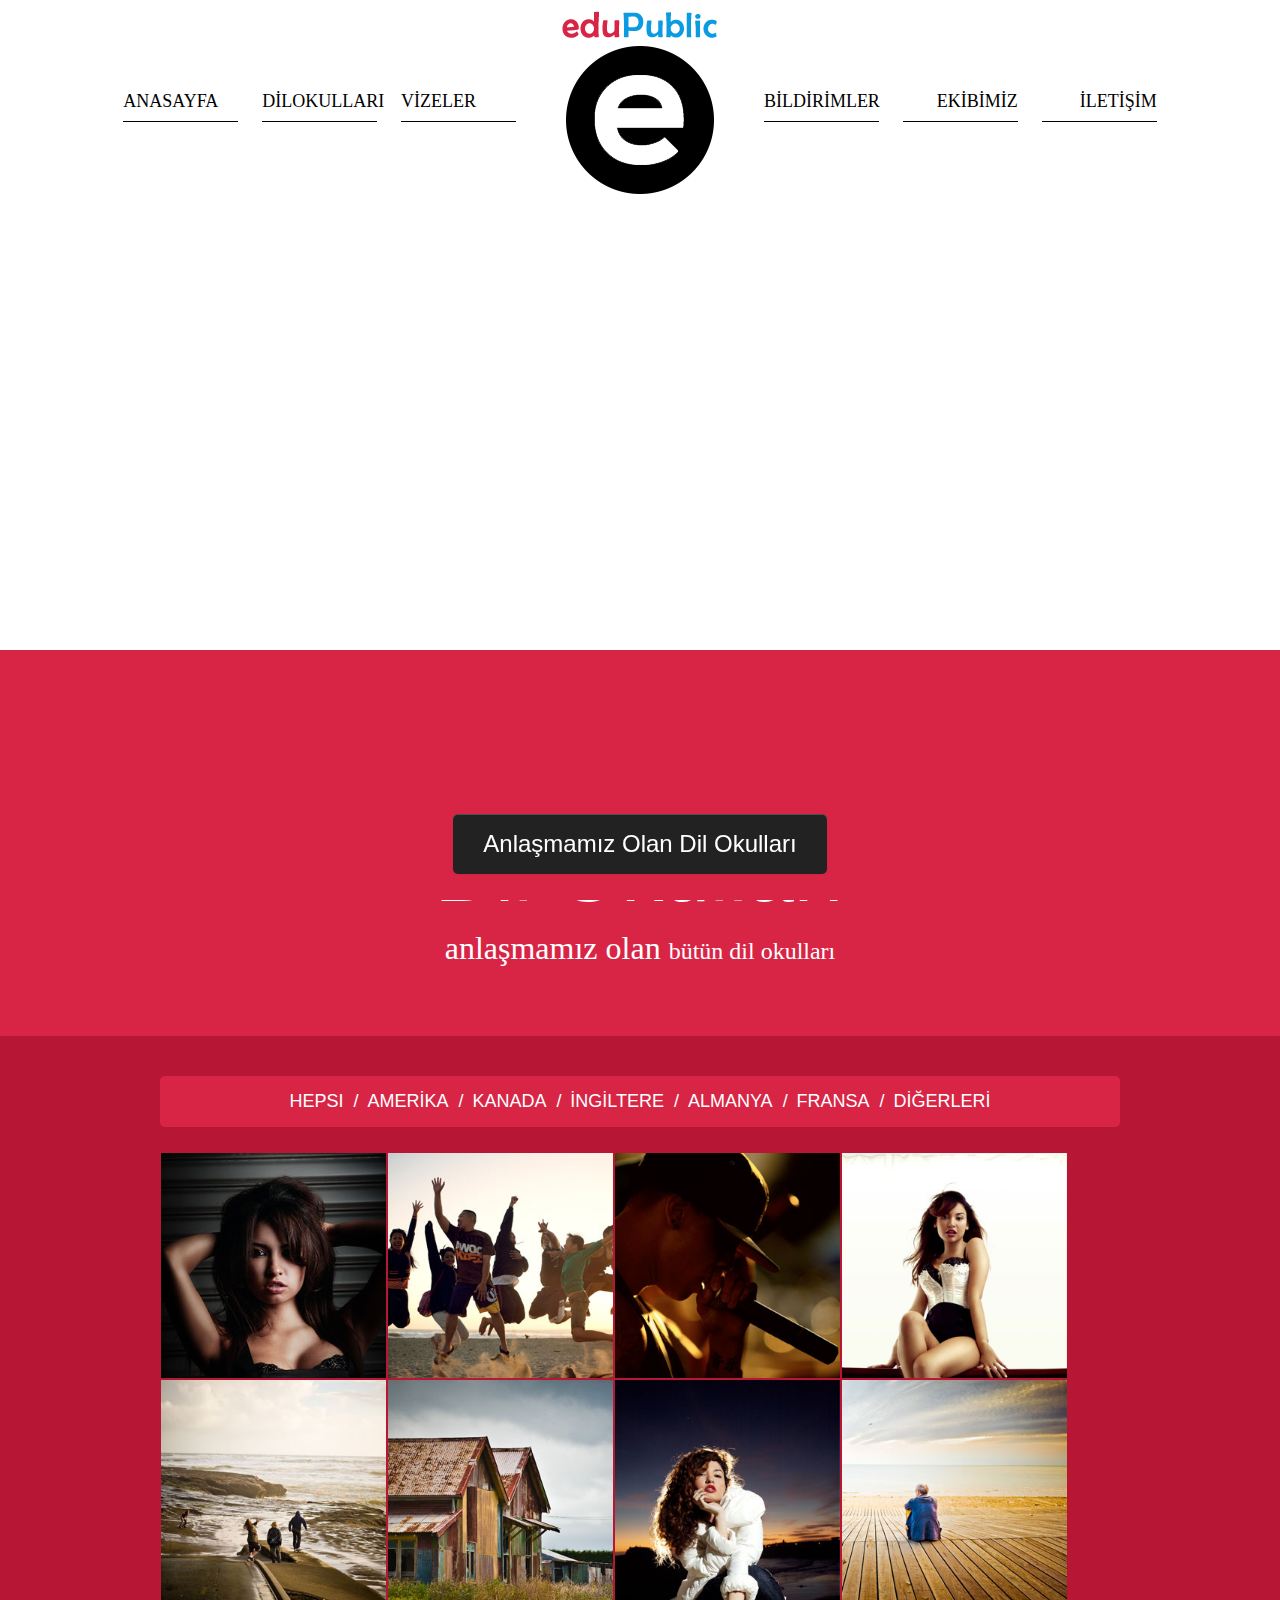
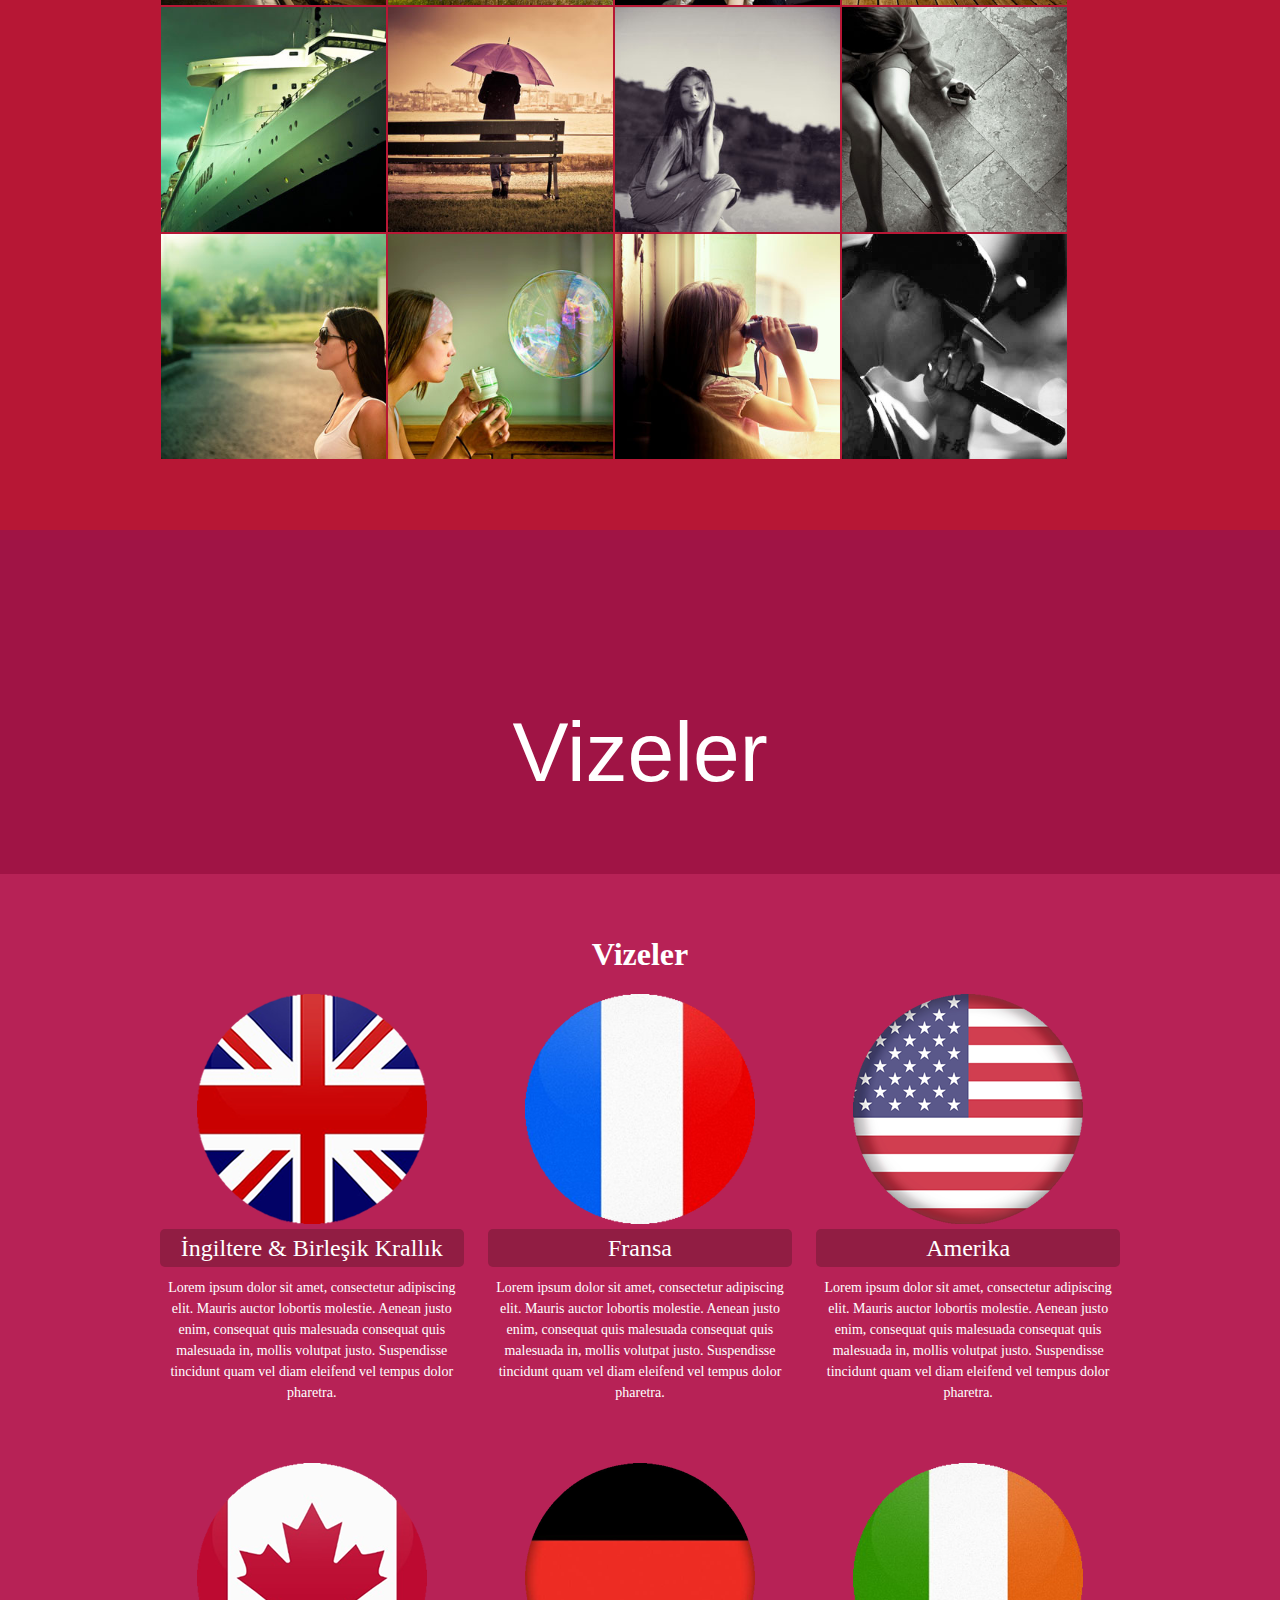
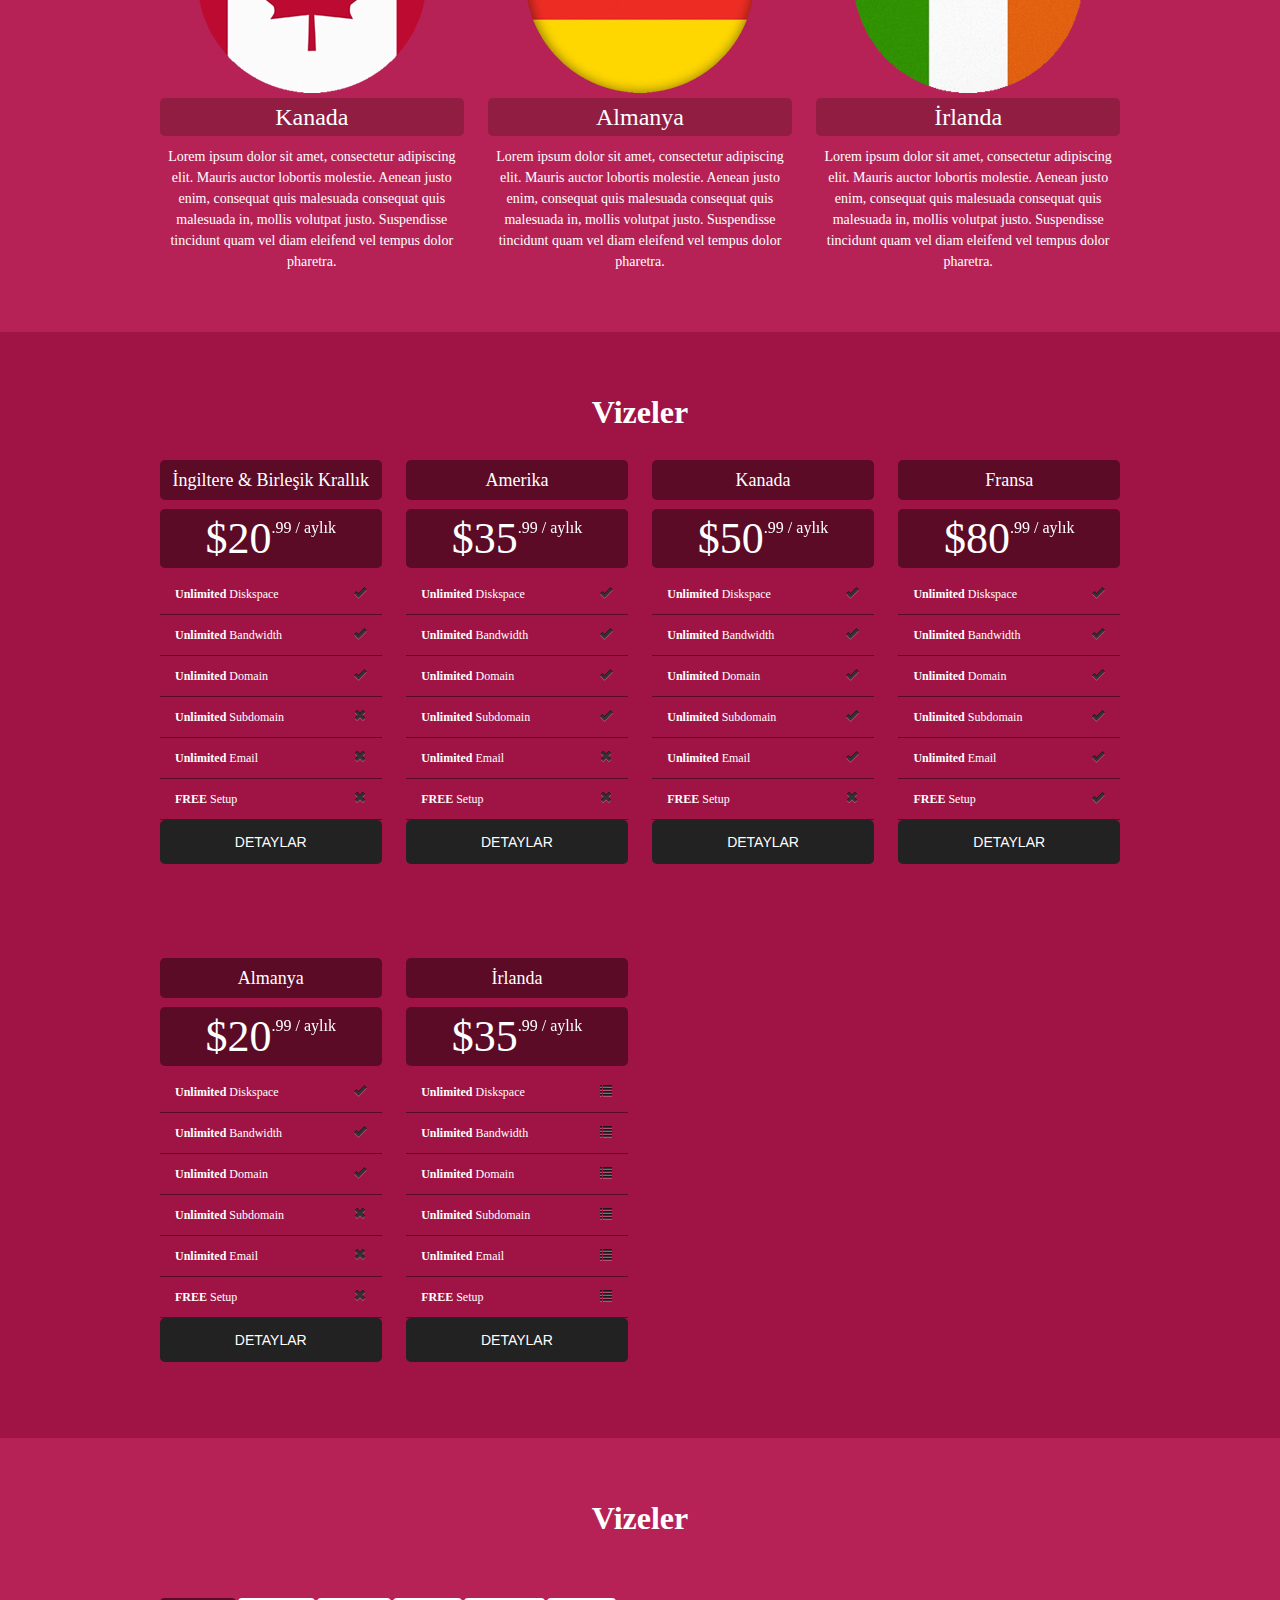
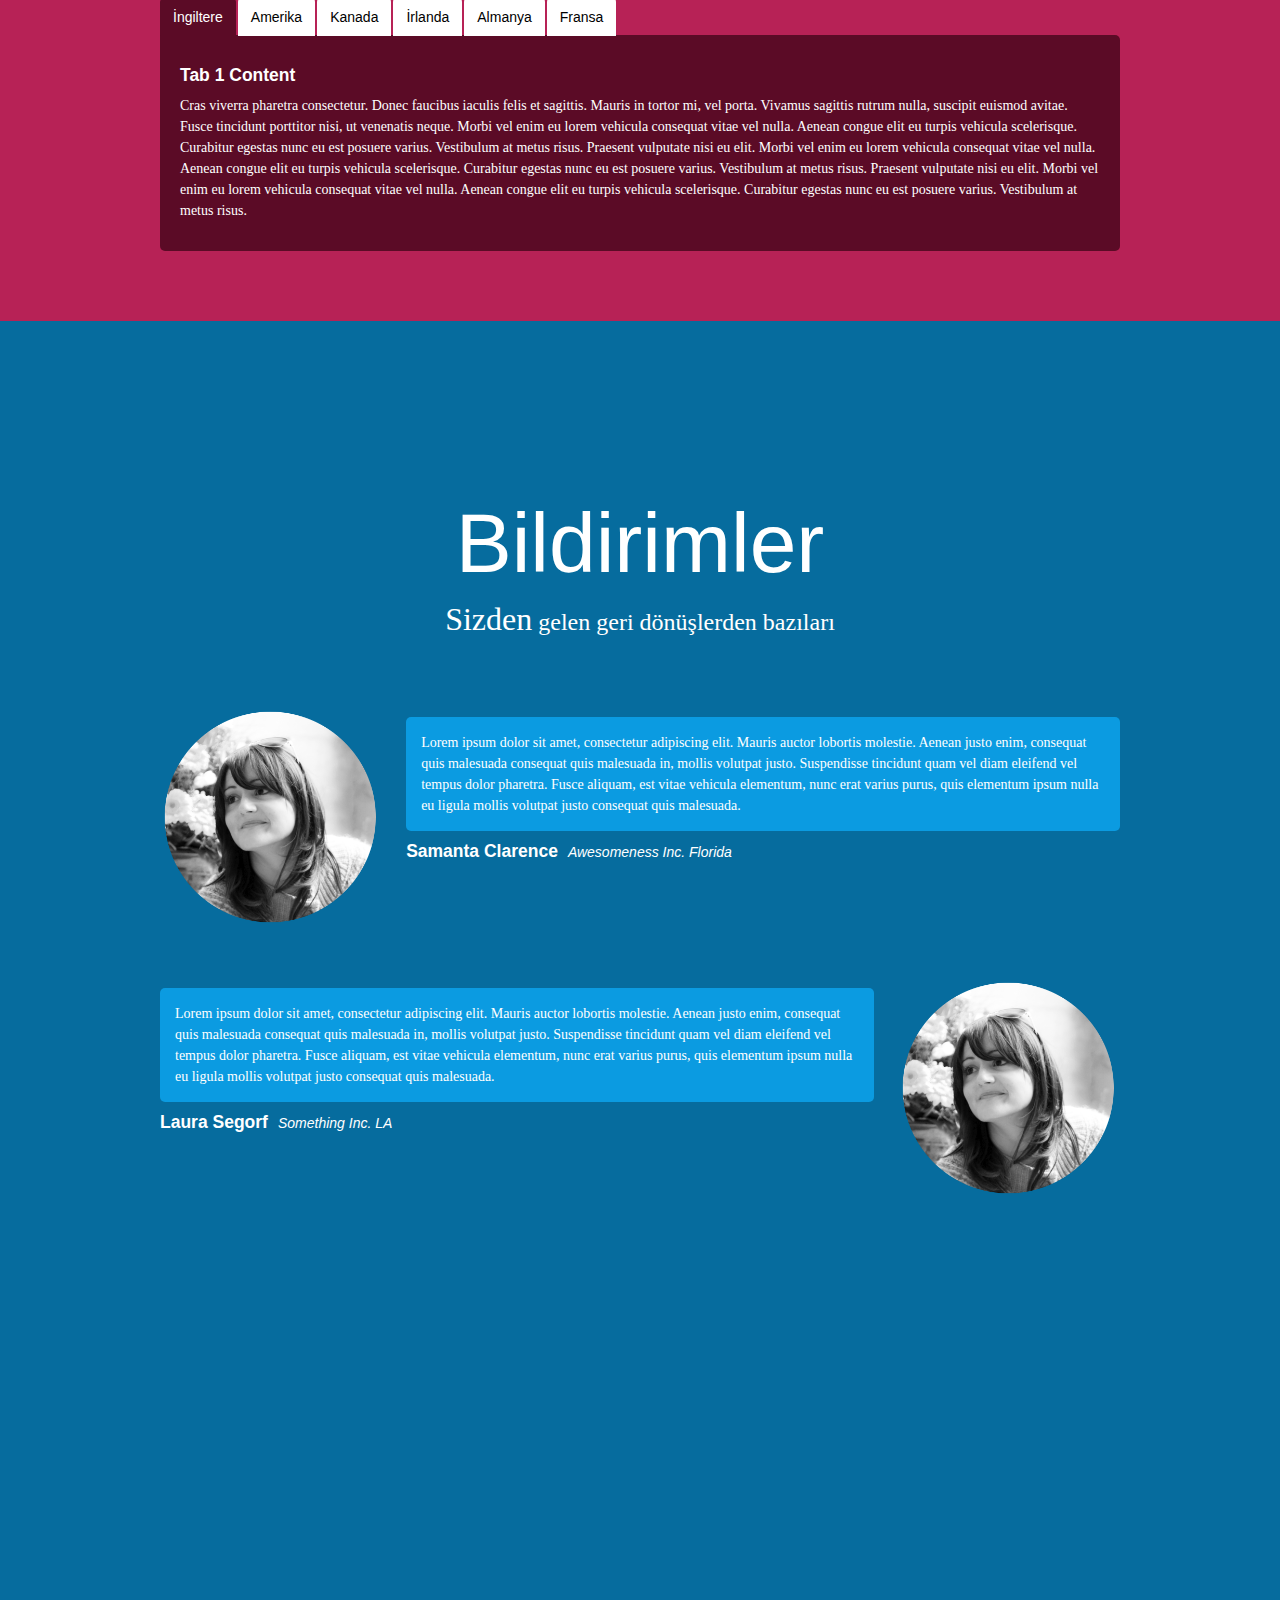
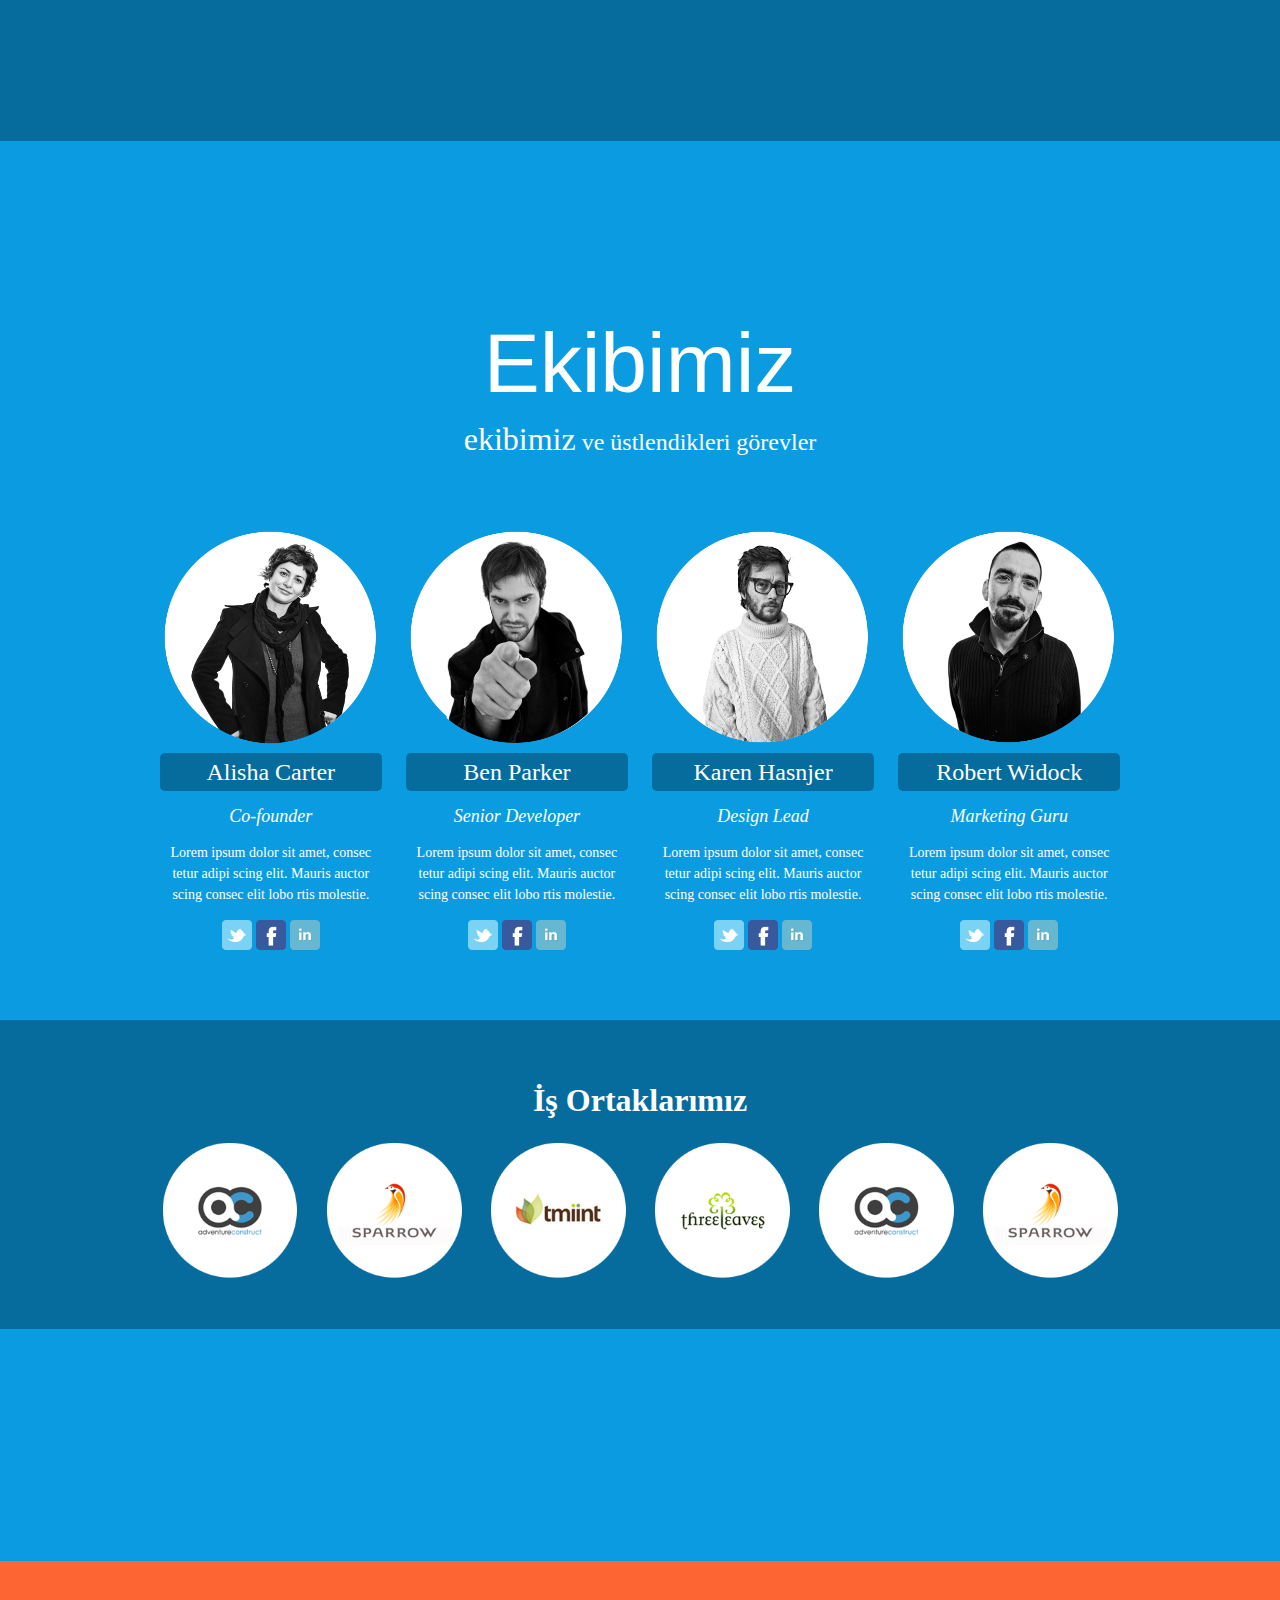
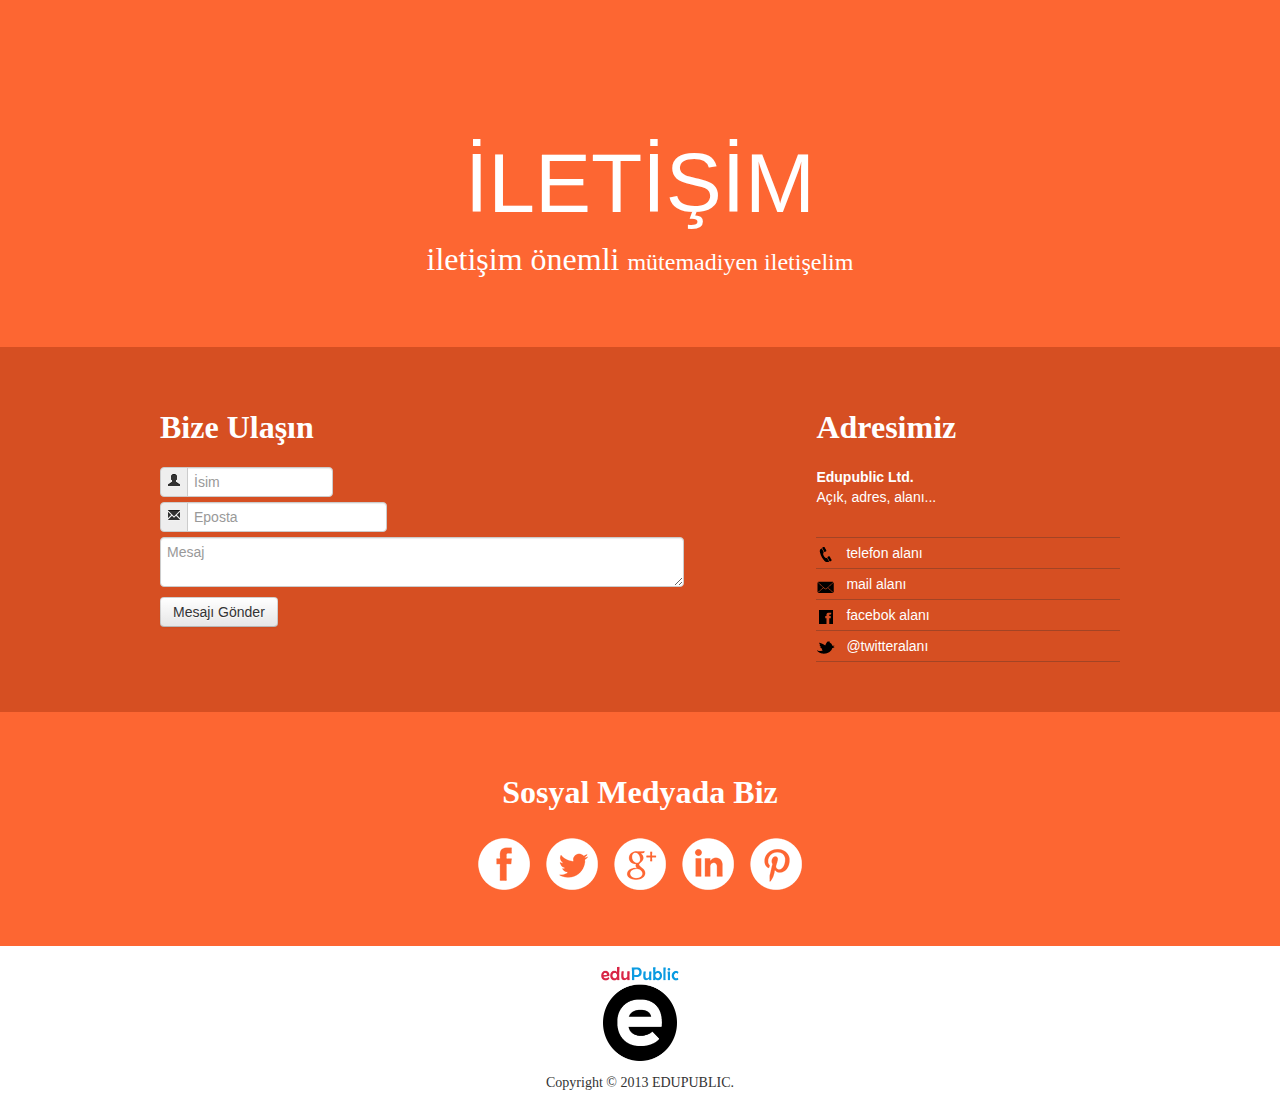
==== commit 17bcf6c7: "ekibimiz turkcelestirme" ====
--- a/index.html
+++ b/index.html
@@ -1090,7 +1090,7 @@
           <div class="row add-top add-bottom">
             <article class="span12">
               <h1 class="main-heading col-white">Ekibimiz</h1>
-              <div><p class="sub-heading col-white"><span class="major">discover</span> everything about our business</p></div>
+              <div><p class="sub-heading col-white"><span class="major">ekibimiz</span> ve üstlendikleri görevler</p></div>
             </article>
           </div><!-- row : ends -->
 
